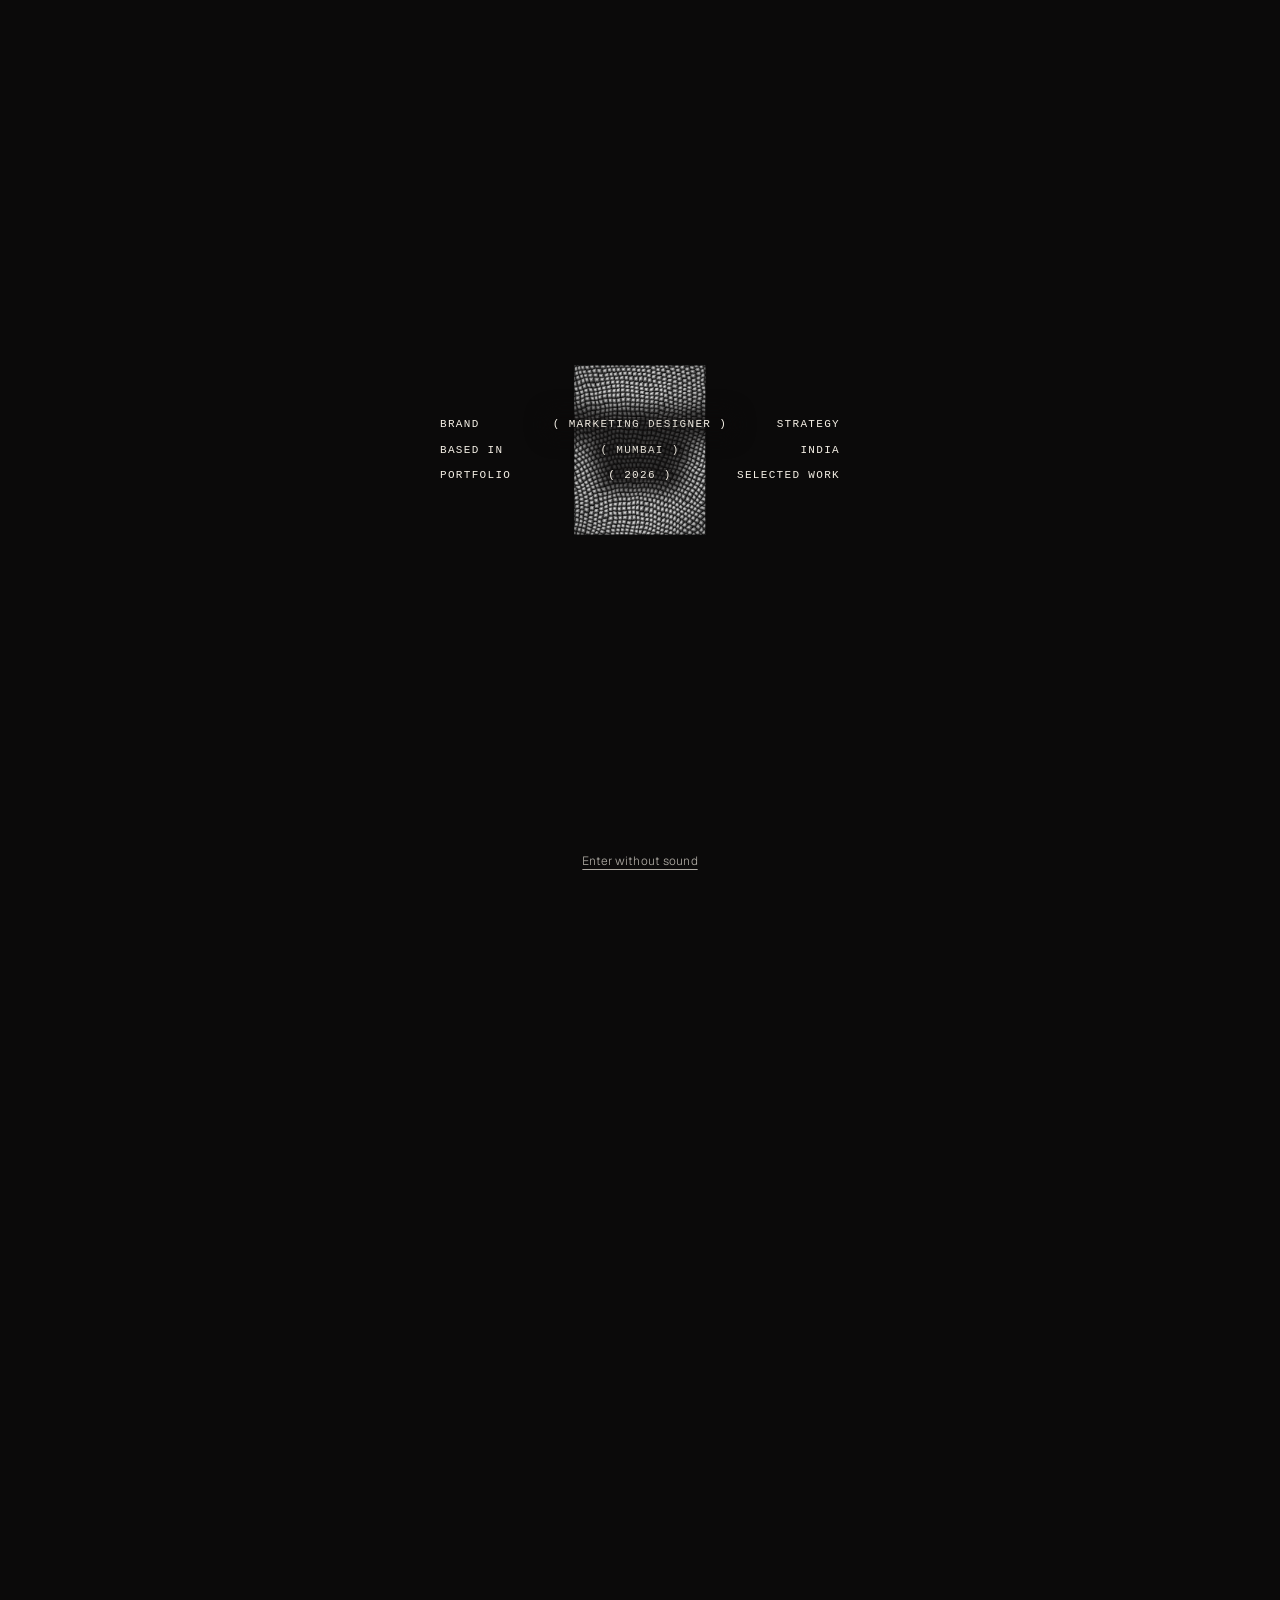
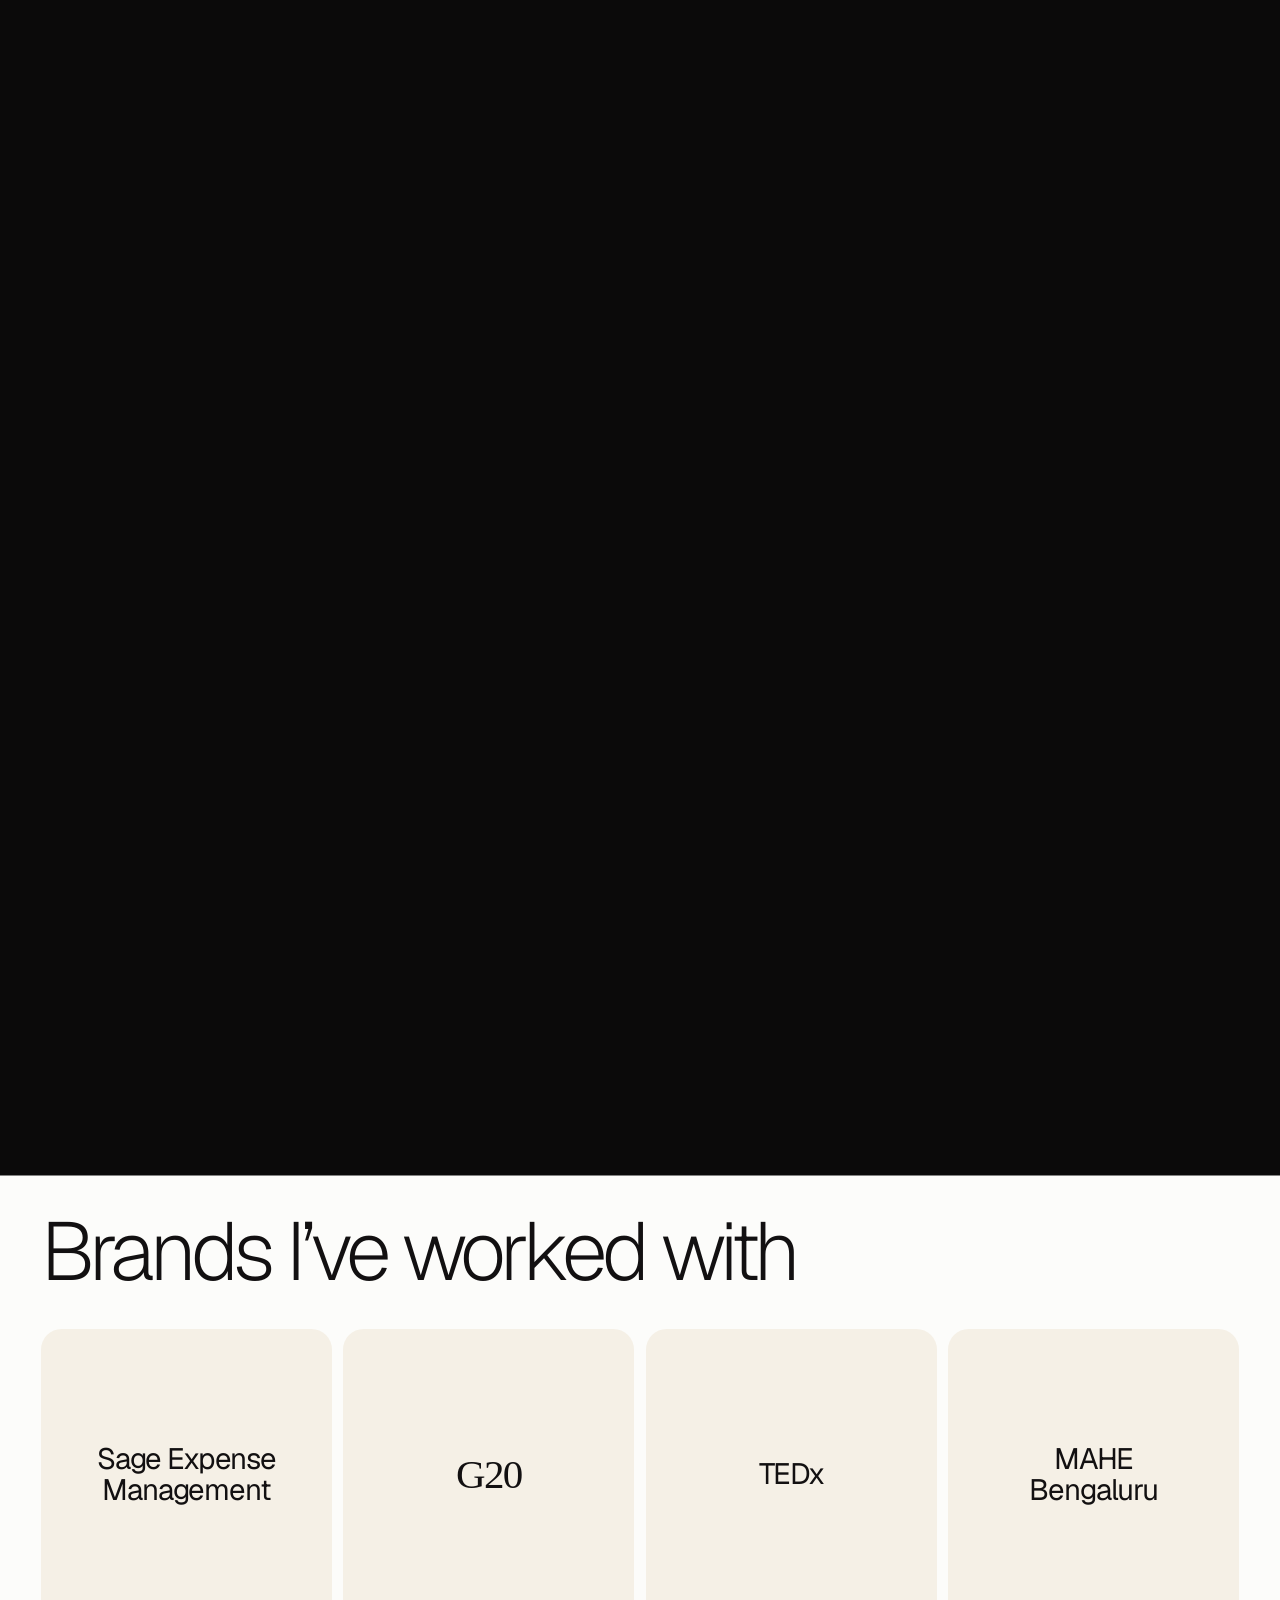
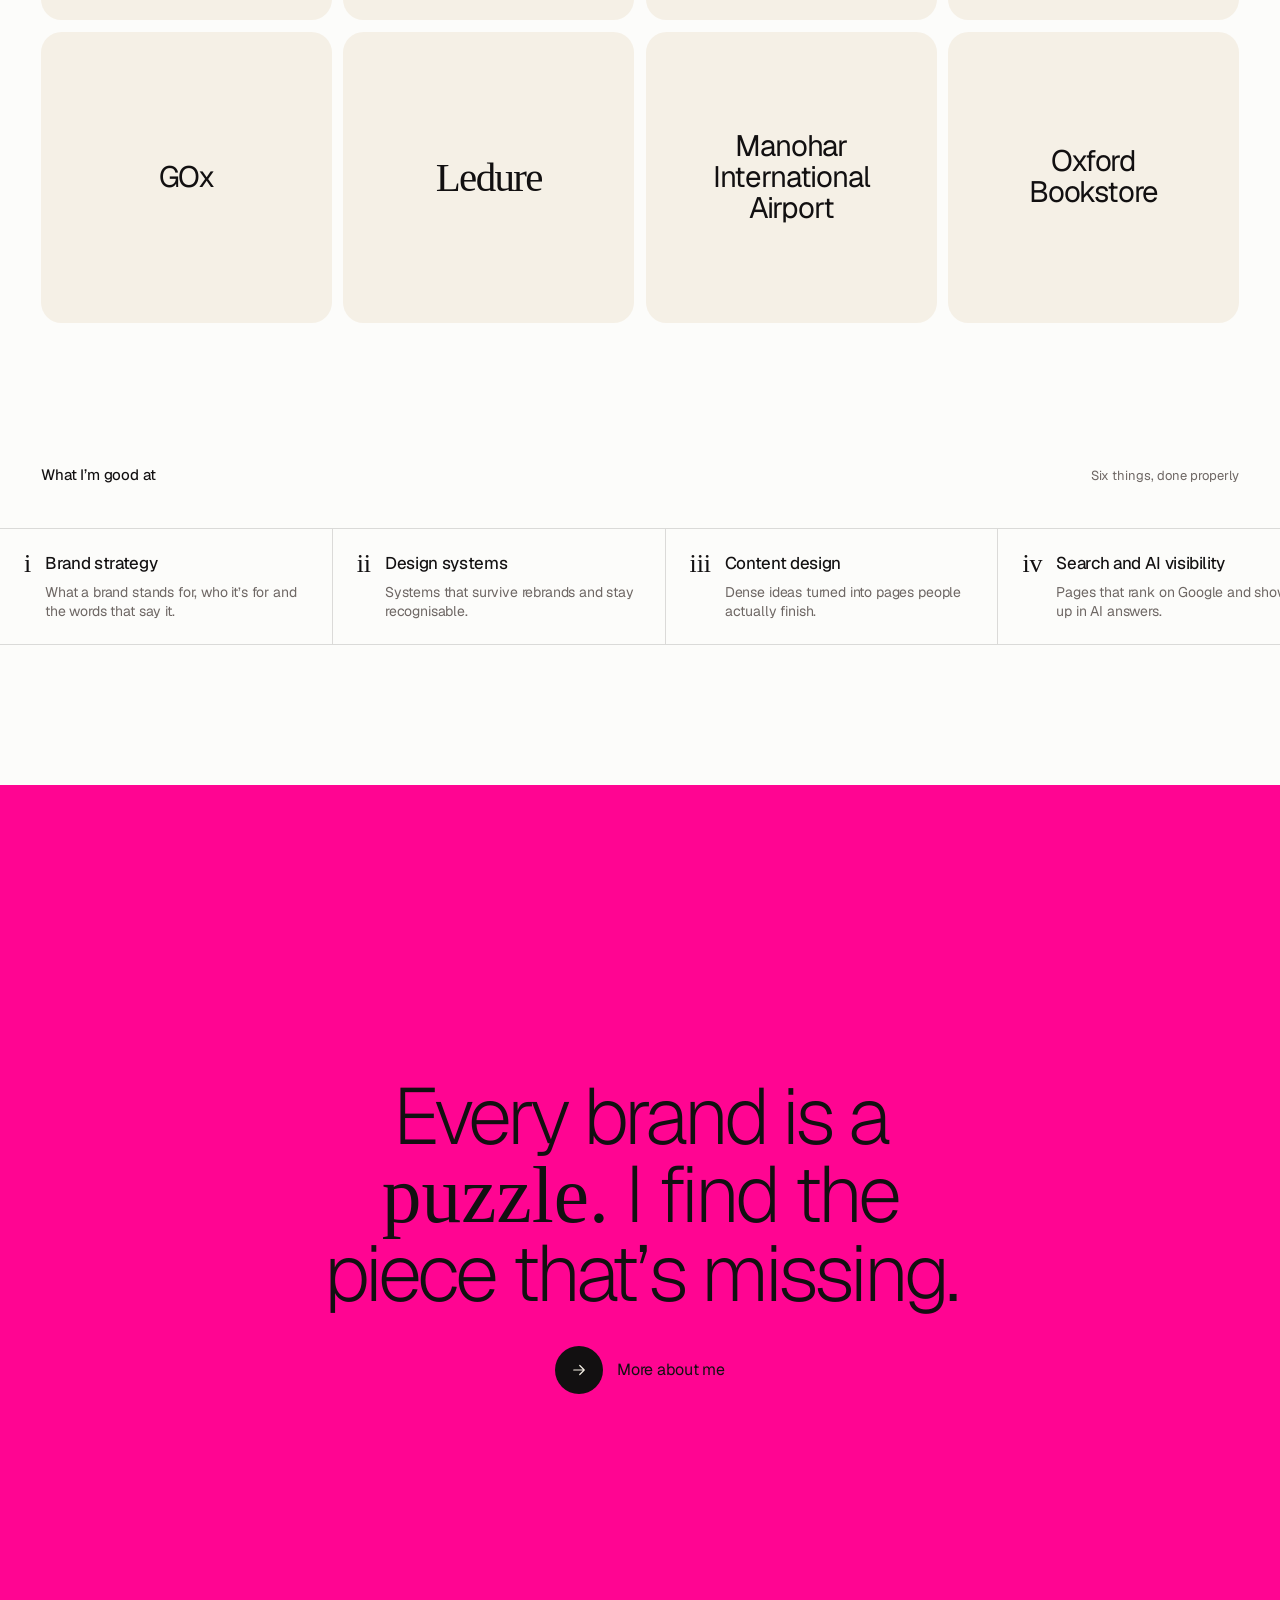
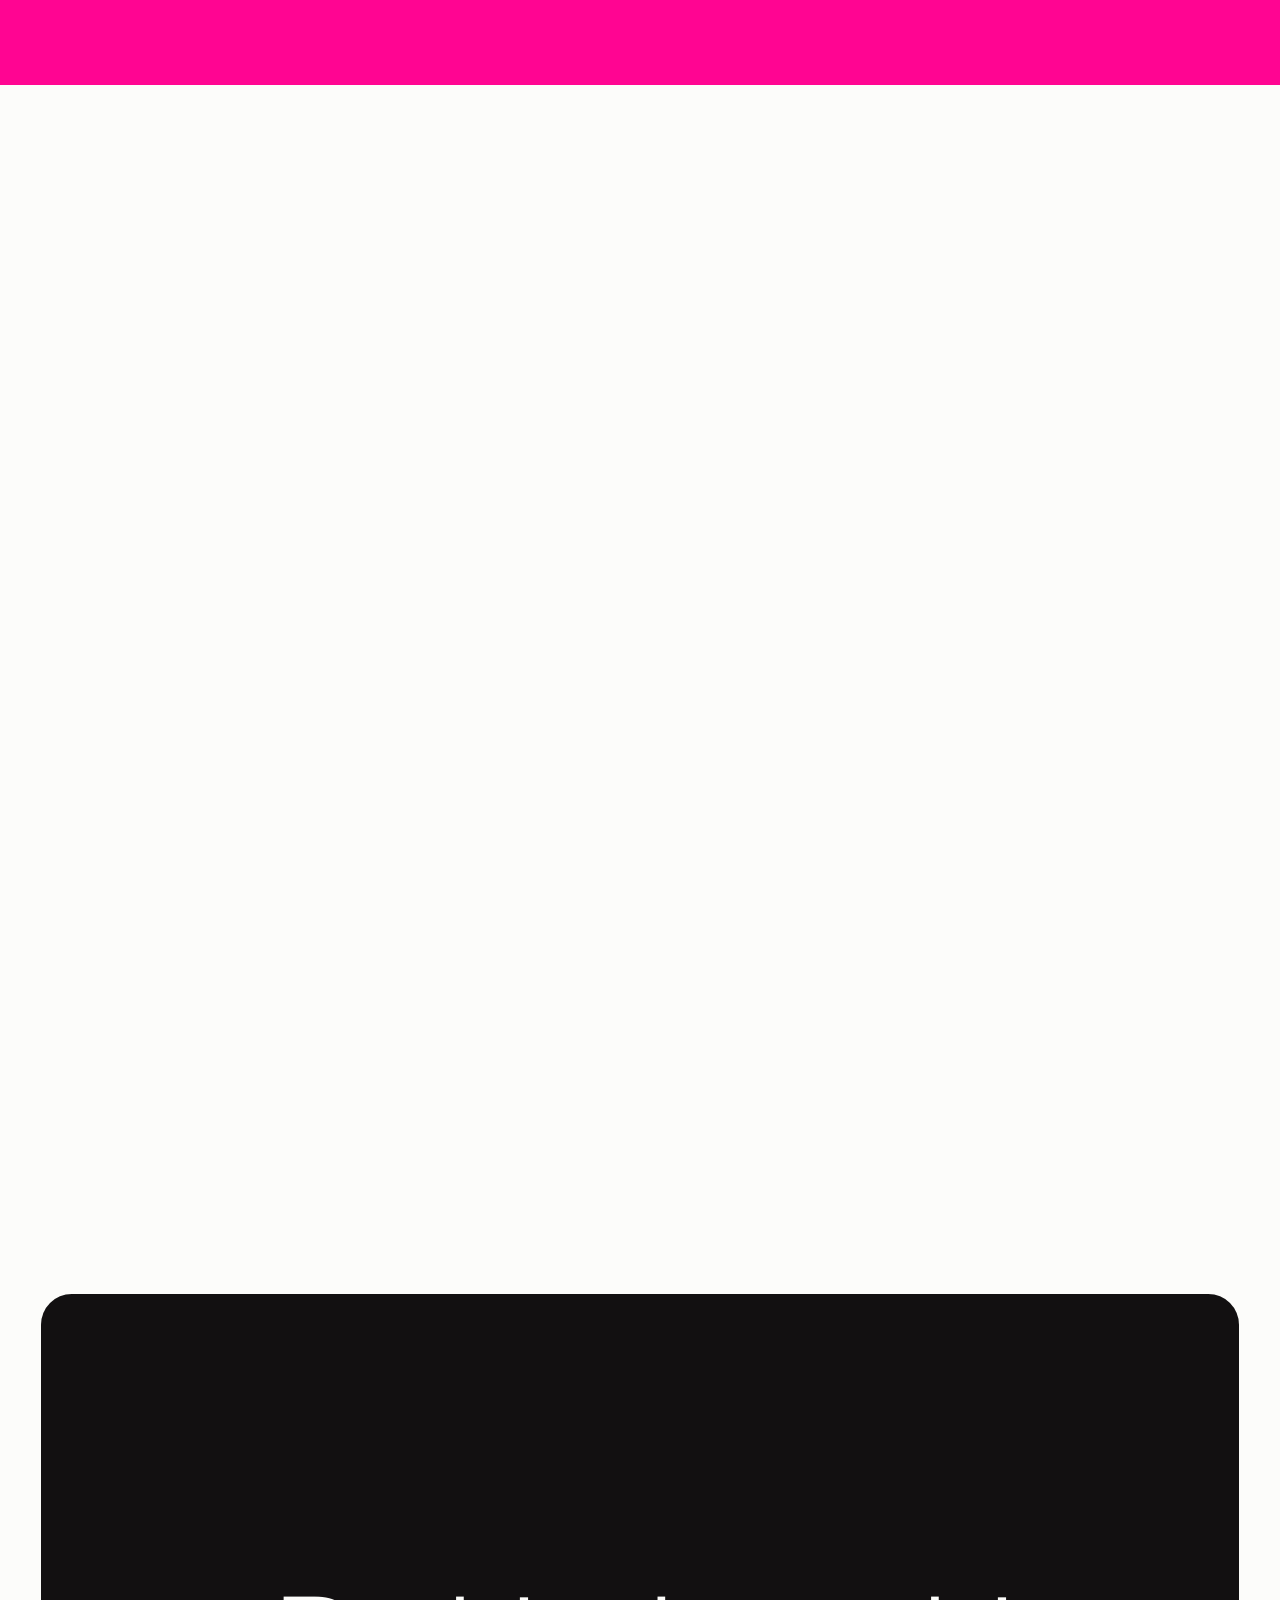
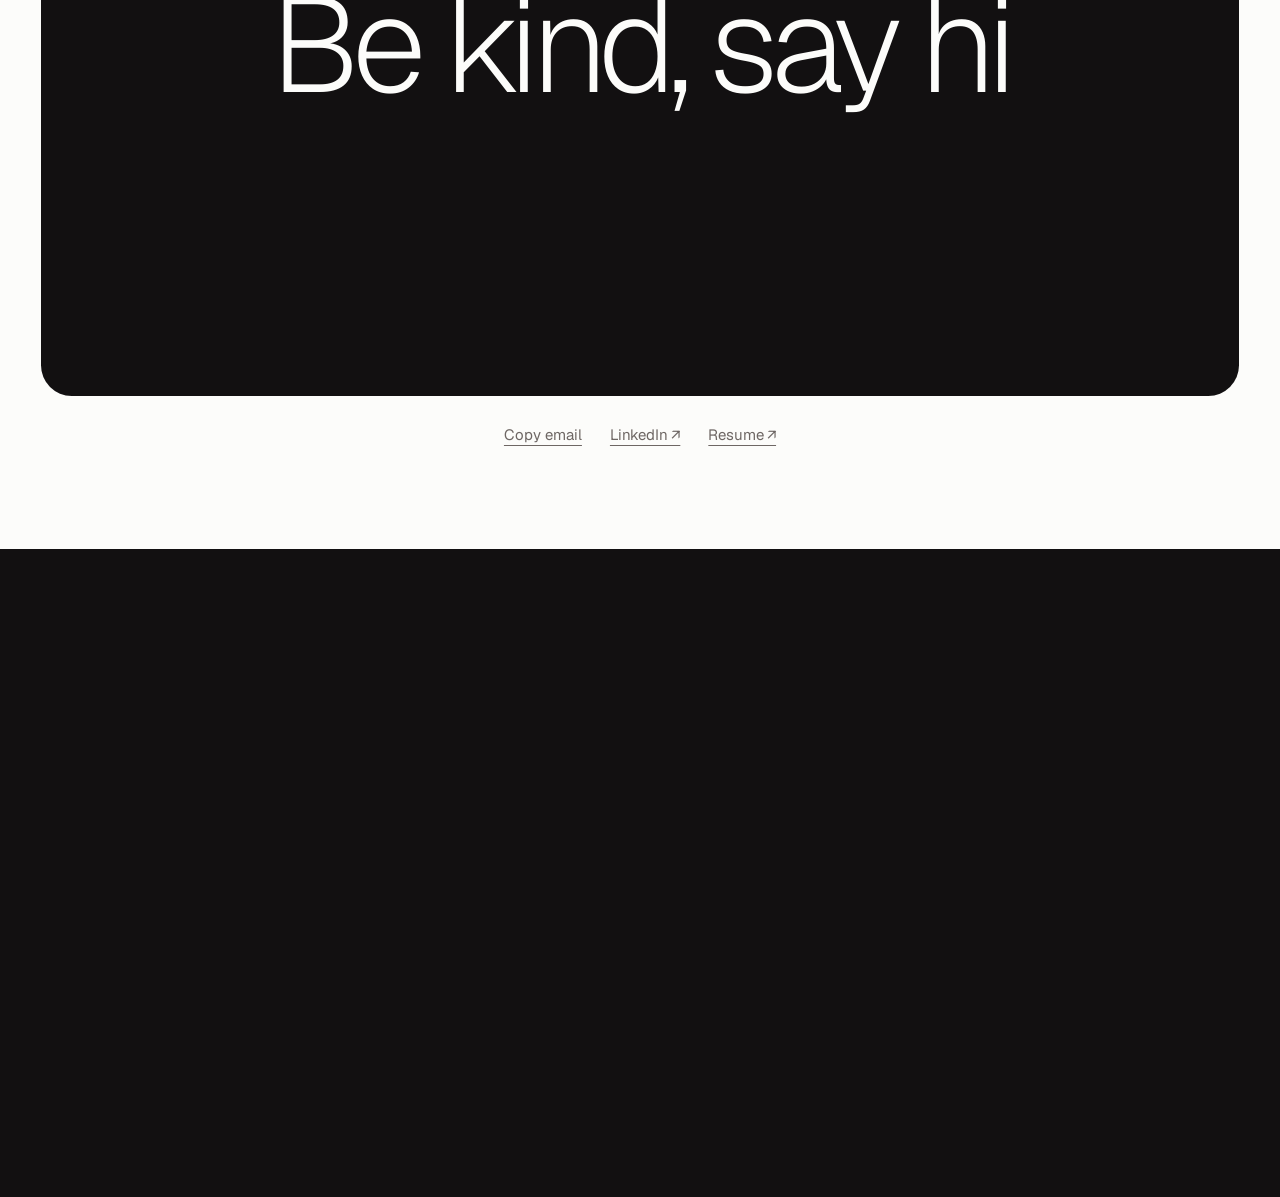
==== index.html @ ed4c9f5b "Hero rebuilt as a flowing colour field with zoom blur (after Ragged Edge); white page with cream sur" ====
<!DOCTYPE html>
<html lang="en">
<head>
<meta charset="utf-8">
<meta name="viewport" content="width=device-width, initial-scale=1, viewport-fit=cover">
<title>Sejal Jain — Marketing Designer &amp; Brand Strategist</title>
<meta name="description" content="Sejal Jain is a Mumbai-based marketing designer and brand strategist who makes brands easier to understand, easier to find and harder to forget.">
<meta name="theme-color" content="#121011">
<meta property="og:title" content="Sejal Jain — Marketing Designer & Brand Strategist">
<meta property="og:description" content="Brand strategy, design systems and content that does its job.">
<link rel="preload" href="assets/fonts/Geist.woff" as="font" type="font/woff" crossorigin>
<link rel="preload" href="assets/fonts/UnifrakturMaguntia.ttf" as="font" type="font/ttf" crossorigin>
<link rel="preload" href="assets/img/macro/m00.jpg" as="image">

<link rel="stylesheet" href="assets/css/main.css">
<script>try{if(sessionStorage.getItem("sj.pt"))document.documentElement.classList.add("pt-in")}catch(e){}</script>
</head>
<body data-page="home" class="rays-on">

<!-- Loader: first visit in a session only -->
<div class="loader" role="dialog" aria-modal="true" aria-label="Loading">
  <div class="loader-frame">
    <span class="loader-br l" aria-hidden="true">(</span>
    <div class="loader-hole" aria-hidden="true"><i style="background-image:url(assets/img/macro/m00.jpg)"></i><i style="background-image:url(assets/img/macro/m06.jpg)"></i><i style="background-image:url(assets/img/macro/m01.jpg)"></i><i style="background-image:url(assets/img/macro/m02.jpg)"></i><i style="background-image:url(assets/img/macro/m03.jpg)"></i><i style="background-image:url(assets/img/macro/m07.jpg)"></i><i style="background-image:url(assets/img/macro/m05.jpg)"></i><i style="background-image:url(assets/img/macro/m04.jpg)"></i></div>
    <span class="loader-br r" aria-hidden="true">)</span>
  </div>
  <div class="void" aria-hidden="true">
    <span class="void-row"><span>Brand</span><span class="g">( Marketing&nbsp;Designer )</span><span>Strategy</span></span>
    <span class="void-row"><span>Based&nbsp;in</span><span class="g">( Mumbai )</span><span>India</span></span>
    <span class="void-row"><span>Portfolio</span><span class="g">( 2026 )</span><span>Selected&nbsp;work</span></span>
  </div>
  <button class="loader-go" type="button" aria-label="Enter with sound on"></button>
  <span class="loader-hint" aria-hidden="true">Click to enable sound</span>
  <p class="loader-tap">Tap to enable sound</p>
  <p class="loader-status" aria-live="polite">( LOADING )</p>
  <button class="loader-skip" type="button">Enter without sound</button>
</div>

<div class="page">

  <!-- Background rays: fixed behind the hero and intro, gone once the intro reaches the middle -->
  <canvas id="rays" class="rays" aria-hidden="true"></canvas>

  <!-- Hero: the name across the screen; it scrolls up with the page and leaves -->
  <header class="hero">
    <h1 class="wordmark" aria-label="Sejal Jain"><span>Sejal Jain</span></h1>
    <span class="scrl" aria-hidden="true">(&nbsp;<span class="g">s cr l</span>&nbsp;)</span>
  </header>

  <!-- Intro: rises over the rays in white, turns black as the rays clear -->
  <section class="intro wrap" aria-label="Introduction">
    <h2 class="intro-head">I design brands that people understand, find and remember.</h2>
  </section>

  <!-- Selected work: a timed carousel (after Double Play). A line over each title fills as its project plays. -->
  <section id="work" class="work wrap" aria-label="Selected work" data-work>
    <h2 class="sec-title">Selected work</h2>
    <div class="work-tabs" role="tablist" aria-label="Projects">
      <button class="work-tab is-on" type="button" role="tab" aria-selected="true"><i aria-hidden="true"><b></b></i><span>Rebuilt, not repainted</span></button>
      <button class="work-tab" type="button" role="tab" aria-selected="false"><i aria-hidden="true"><b></b></i><span>Winning back Google</span></button>
      <button class="work-tab" type="button" role="tab" aria-selected="false"><i aria-hidden="true"><b></b></i><span>An invasive weed, worth bidding on</span></button>
    </div>
    <div class="work-slides">
      <article class="work-slide is-on">
        <div class="work-copy">
          <h3>Rebuilt, not repainted</h3>
          <p class="work-field">B2B SaaS · Expense management</p>
          <p class="work-desc">A blog that looked fine and read badly. I rebuilt how it looked, read and was built, three times in three years, and measured every change.</p>
          <a class="cta" href="case-blog.html">Read case study</a>
          <dl class="work-stats">
            <div><dt>3</dt><dd>blog design systems</dd></div>
            <div><dt>2</dt><dd>category leaders adopted the format</dd></div>
            <div><dt>16</dt><dd>features in one measurement system</dd></div>
          </dl>
        </div>
        <a class="work-visual" href="case-blog.html" data-cursor="work" tabindex="-1" aria-hidden="true"><div class="art art-blog"></div></a>
      </article>
      <article class="work-slide">
        <div class="work-copy">
          <h3>Winning back Google</h3>
          <p class="work-field">D2C home linen · Search and brand voice</p>
          <p class="work-desc">Sales from search had collapsed. I found out why, rebuilt the brand’s voice and naming, and got its products back near the top of Google in six months.</p>
          <a class="cta" href="case-linen.html">Read case study</a>
          <dl class="work-stats">
            <div><dt>+80%</dt><dd>clicks from product searches</dd></div>
            <div><dt>Top 3</dt><dd>on Google for core products</dd></div>
            <div><dt>2.6×</dt><dd>clicks to collection pages</dd></div>
          </dl>
        </div>
        <a class="work-visual" href="case-linen.html" data-cursor="work" tabindex="-1" aria-hidden="true"><div class="art art-linen"></div></a>
      </article>
      <article class="work-slide">
        <div class="work-copy">
          <h3>An invasive weed, worth bidding on</h3>
          <p class="work-field">Passion project · Cause campaign</p>
          <p class="work-desc">Lantana is choking forests in the Western Ghats. The Soliga turn it into furniture. I’m building the brand that sells each piece, one of a kind, at an invite-only auction.</p>
          <span class="cta is-soon">Case study coming soon</span>
          <dl class="work-stats">
            <div><dt>2023</dt><dd>started, still growing</dd></div>
            <div><dt>3</dt><dd>partners: makers, research, a brand</dd></div>
            <div><dt>1 of 1</dt><dd>every piece, numbered</dd></div>
          </dl>
        </div>
        <div class="work-visual" data-cursor="work" data-cursor-text="Coming soon" aria-hidden="true"><div class="art art-lantana"></div></div>
      </article>
    </div>
  </section>

  <!-- Results: cards in a sideways strip (after Collins) -->
  <section class="results" aria-label="Results">
    <div class="wrap results-head">
      <h2 class="sec-title">What the work moved</h2>
      <div class="results-nav"><button class="pill round" type="button" data-res-prev aria-label="Previous">←</button><button class="pill round" type="button" data-res-next aria-label="Next">→</button></div>
    </div>
    <div class="results-track" data-results tabindex="0" aria-label="Results, scroll sideways">
      <article class="res-card"><b class="lens">+80%</b><h3>Clicks from product searches</h3><p>For a D2C home linen brand, in six months, after a new voice, naming system and product descriptions.</p></article>
      <article class="res-card"><b class="lens">Top 3</b><h3>On Google for core products</h3><p>The same brand’s main products back near the top of search, where they had been before sales dropped.</p></article>
      <article class="res-card"><b class="lens">2.6×</b><h3>Clicks to collection pages</h3><p>Collections rebuilt around how people actually search, so Google had a reason to send them there.</p></article>
      <article class="res-card"><b class="lens">2</b><h3>Category leaders followed</h3><p>Two leaders in B2B expense software adopted a blog format I started.</p></article>
      <article class="res-card"><b class="lens">3</b><h3>Blog design systems</h3><p>Three systems in three years, each built on what the last one measured.</p></article>
      <article class="res-card"><b class="lens">16</b><h3>Features, one measurement system</h3><p>Every reading feature on the blog tracked the same way, so design decisions rest on evidence.</p></article>
    </div>
  </section>

  <!-- Process: four steps as tabs (after Morer) -->
  <section class="process wrap" aria-label="Process" data-process>
    <h2 class="sec-title">How I work</h2>
    <div class="proc-tabs" role="tablist">
      <button class="proc-tab is-on" type="button" role="tab" aria-selected="true">1. Listen</button>
      <button class="proc-tab" type="button" role="tab" aria-selected="false">2. Define</button>
      <button class="proc-tab" type="button" role="tab" aria-selected="false">3. Design</button>
      <button class="proc-tab" type="button" role="tab" aria-selected="false">4. Prove</button>
    </div>
    <div class="proc-panels">
      <div class="proc-panel is-on" role="tabpanel"><h3>Start with the business, not the brief.</h3><p>Before I open a design file, I talk to the people who sell, support and use the product, and read what the data already says.</p></div>
      <div class="proc-panel" role="tabpanel"><h3>One sentence before a hundred screens.</h3><p>I write down what the brand stands for and who it’s for, so every later decision has something to answer to.</p></div>
      <div class="proc-panel" role="tabpanel"><h3>Systems, not one-offs.</h3><p>Pages, campaigns and components built to be reused, so the brand stays recognisable as it grows and the team moves faster.</p></div>
      <div class="proc-panel" role="tabpanel"><h3>Measure what moved.</h3><p>I set up the numbers before launch, so we know what worked, what didn’t and what to change next.</p></div>
    </div>
    <a class="cta" href="about.html">More about me</a>
  </section>

  <!-- Brands: rounded tiles (after Huge) -->
  <section class="brands-sec wrap" aria-label="Brands">
    <h2 class="sec-title">Brands I’ve worked with</h2>
    <div class="brand-tiles">
      <div class="tile"><b>Sage Expense Management</b><span>In-house · 2023 to now</span></div>
      <div class="tile"><b class="gothic">G20</b><span>Reports and collateral · 2023</span></div>
      <div class="tile"><b>TEDx</b><span>Event identity · 2024</span></div>
      <div class="tile"><b>MAHE Bengaluru</b><span>Identity system · 2024</span></div>
      <div class="tile"><b>GOx</b><span>Brand work · 2024</span></div>
      <div class="tile"><b class="gothic">Ledure</b><span>Lighting packaging · 2023</span></div>
      <div class="tile"><b>Manohar International Airport</b><span>Brand extensions</span></div>
      <div class="tile"><b>Oxford Bookstore</b><span>Centenary campaign</span></div>
    </div>
  </section>

  <!-- Skills: one slow strip (to be redesigned) -->
  <section aria-label="Skills" style="padding-bottom:clamp(88px,11vw,168px)">
    <div class="wrap sec-head" style="border-bottom:0"><h2>What I’m good at</h2><span class="label">Six things, done properly</span></div>
    <div class="skills-strip">
      <div class="skills-track">
        <article class="skill"><span class="n">i</span><b>Brand strategy</b><p>What a brand stands for, who it’s for and the words that say it.</p></article>
        <article class="skill"><span class="n">ii</span><b>Design systems</b><p>Systems that survive rebrands and stay recognisable.</p></article>
        <article class="skill"><span class="n">iii</span><b>Content design</b><p>Dense ideas turned into pages people actually finish.</p></article>
        <article class="skill"><span class="n">iv</span><b>Search and AI visibility</b><p>Pages that rank on Google and show up in AI answers.</p></article>
        <article class="skill"><span class="n">v</span><b>Campaigns and launches</b><p>Reports, events and material that sales teams use.</p></article>
        <article class="skill"><span class="n">vi</span><b>Measurement</b><p>Clean data, so creative decisions rest on evidence.</p></article>
      </div>
    </div>
  </section>

  <!-- The puzzle: one random piece is missing (the cursor is that piece); scrolling breaks the rest apart -->
  <section class="puzzle" aria-label="About">
    <div class="puzzle-stage" data-cursor="puzzle">
      <div class="puzzle-line">
        <p>Every brand is a <span class="gothic">puzzle.</span> I find the piece that’s missing.</p>
        <a class="cta" href="about.html">More about me</a>
      </div>
      <div class="pieces" aria-hidden="true"></div>
    </div>
  </section>

  <!-- Contact: one huge button -->
  <section class="contact" id="contact" aria-label="Contact">
    <a class="say-hi" href="mailto:jsejaldesigns@gmail.com"><span>Be kind, say hi</span></a>
    <div class="contact-links wrap">
      <button class="link-u" type="button" data-copy-email>Copy email</button>
      <a class="link-u" href="https://www.linkedin.com/in/jain-sejal" target="_blank" rel="noopener">LinkedIn ↗</a>
      <a class="link-u" href="resume.pdf" target="_blank" rel="noopener">Resume ↗</a>
    </div>
  </section>
</div>

<script src="assets/js/rays.js" defer></script>
<script src="assets/vendor/lenis.min.js" defer></script>
<script src="assets/vendor/gsap.min.js" defer></script>
<script src="assets/vendor/ScrollTrigger.min.js" defer></script>
<script src="assets/vendor/ScrollToPlugin.min.js" defer></script>
<script src="assets/js/site.js" defer></script>
<script src="assets/js/home.js" defer></script>
</body>
</html>
---- assets/css/main.css ----
/* ==========================================================================
   Sejal Jain — portfolio v3
   Palette: cream, one darker cream, ink, one raised ink, pink (accent only).
   Type: Geist for everything; UnifrakturMaguntia (gothic) for the name and
   a few accent words. Shape: small pills, thin dividers, sharp section edges.
   ========================================================================== */

@font-face { font-family: "Geist"; src: url("../fonts/Geist.woff") format("woff"); font-weight: 100 900; font-display: swap; }
@font-face { font-family: "Unifraktur"; src: url("../fonts/UnifrakturMaguntia.ttf") format("truetype"); font-weight: 400; font-display: swap; }

:root {
  --paper: #FCFCFA;      /* page: fresh white */
  --cream: #F5F0E6;      /* surfaces on the page: cards, tiles */
  --cream-2: #ECE5D8;    /* hover, cards, fills: the only darker cream */
  --ink: #121011;        /* text, dark sections */
  --ink-2: #26211F;      /* hover on dark */
  --ink-soft: #6E6764;   /* secondary text */
  --pink: #FF0592;       /* accent: used sparingly */
  --yellow: #FFC21A;     /* sunflower yellow: very rare accents only */
  --green: #2E7D4F;      /* leaf green: rare, supporting */
  --line: rgba(18, 16, 17, .14);
  --line-dark: rgba(245, 240, 230, .16);

  --sans: "Geist", ui-sans-serif, system-ui, -apple-system, "Segoe UI", sans-serif;
  --gothic: "Unifraktur", "Old English Text MT", Georgia, serif;

  --gutter: max(20px, min(3.2vw, 48px));
  --r-card: 14px;
  --r-pill: 999px;
  --ease: cubic-bezier(.2, .8, .2, 1);
  --ease-out: cubic-bezier(.16, 1, .3, 1);
  --slow: 1.1s;
  color-scheme: light;
}

* { box-sizing: border-box; }
html { -webkit-text-size-adjust: 100%; background: var(--ink); }
body {
  margin: 0; background: var(--paper); color: var(--ink);
  font: 400 16px/1.5 var(--sans); letter-spacing: -0.01em;
  -webkit-font-smoothing: antialiased; text-rendering: optimizeLegibility;
}
::selection { background: var(--pink); color: var(--ink); }
img, svg, video, canvas { display: block; max-width: 100%; }
a { color: inherit; text-decoration: none; }
button { font: inherit; color: inherit; background: none; border: 0; padding: 0; cursor: pointer; }
:focus-visible { outline: 2px solid var(--ink); outline-offset: 3px; border-radius: 6px; }
.sr-only { position: absolute; width: 1px; height: 1px; overflow: hidden; clip: rect(0 0 0 0); white-space: nowrap; }

.page { position: relative; z-index: 2; background: var(--paper); }
.page.has-footer-reveal { margin-bottom: var(--footer-h, 80svh); }
.wrap { padding-left: var(--gutter); padding-right: var(--gutter); }

/* ---------------------------------------------------------------- Type */
.gothic { font-family: var(--gothic); font-weight: 400; letter-spacing: 0; }
.label { font-size: 13px; color: var(--ink-soft); letter-spacing: 0; margin: 0; }
.display { font-weight: 300; letter-spacing: -0.04em; line-height: 1; margin: 0; }
.h1 { font-size: clamp(44px, 6vw, 96px); }
.h2 { font-size: clamp(34px, 4.2vw, 64px); }
.h3 { font-size: clamp(24px, 2.4vw, 36px); font-weight: 350; letter-spacing: -0.03em; line-height: 1.1; margin: 0; }
.lead { font-size: clamp(18px, 1.5vw, 22px); line-height: 1.45; font-weight: 350; letter-spacing: -0.02em; margin: 0; }
.muted { color: var(--ink-soft); }
.dots > * + *::before { content: "·"; margin: 0 8px; color: var(--ink-soft); }

/* ---------------------------------------------------------------- Pills and buttons */
.pill {
  display: inline-flex; align-items: center; gap: 8px; height: 40px; padding: 0 16px;
  border-radius: var(--r-pill); font-size: 14px; font-weight: 450; white-space: nowrap;
  background: rgba(245, 240, 230, .38); color: var(--ink);
  -webkit-backdrop-filter: blur(18px) saturate(140%); backdrop-filter: blur(18px) saturate(140%);
  box-shadow: inset 0 0 0 1px rgba(18, 16, 17, .06);
  transition: background-color .35s var(--ease), color .35s var(--ease);
}
.pill:hover { background: rgba(236, 229, 216, .75); }
.nav.on-dark .pill { background: rgba(245, 240, 230, .1); color: var(--cream); box-shadow: inset 0 0 0 1px rgba(245, 240, 230, .14); }
.nav.on-dark .pill:hover { background: rgba(245, 240, 230, .2); }
.nav.on-dark .pill[aria-current="page"] { background: rgba(245, 240, 230, .88); color: var(--ink); }
.nav .pill { transition: background-color .45s var(--ease), color .45s var(--ease), box-shadow .45s var(--ease); }
.pill[aria-current="page"], .pill.is-active { background: var(--ink); color: var(--cream); box-shadow: inset 0 0 0 1px rgba(245, 240, 230, .22); }
.pill.round { width: 40px; padding: 0; justify-content: center; }
/* CTAs (after Morer): a pink circle with an arrow leads the words; on hover it
   slides to the end and the words move to the start. */
.cta, .btn { position: relative; display: inline-flex; align-items: center; height: 48px; padding: 0 0 0 62px; font-size: 16px; font-weight: 400; letter-spacing: -0.015em; white-space: nowrap; color: inherit; background: none; transition: padding .6s var(--ease-out), color .3s; }
.cta::before, .btn::before { content: ""; position: absolute; left: 0; top: 50%; width: 48px; height: 48px; margin-top: -24px; border-radius: 50%; background: var(--pink) url("data:image/svg+xml,%3Csvg xmlns='http://www.w3.org/2000/svg' viewBox='0 0 24 24' fill='none' stroke='%23121011' stroke-width='1.6' stroke-linecap='round' stroke-linejoin='round'%3E%3Cpath d='M5 12h13M13 6l6 6-6 6'/%3E%3C/svg%3E") center / 18px no-repeat; transition: left .6s var(--ease-out); }
.cta:hover, .btn:hover { padding: 0 62px 0 0; }
.cta:hover::before, .btn:hover::before { left: calc(100% - 48px); }
.cta.is-soon { padding: 0; color: var(--ink-soft); }
.cta.is-soon::before { display: none; }
.puzzle .cta::before, .on-pink .cta::before { background-color: var(--ink); background-image: url("data:image/svg+xml,%3Csvg xmlns='http://www.w3.org/2000/svg' viewBox='0 0 24 24' fill='none' stroke='%23F5F0E6' stroke-width='1.6' stroke-linecap='round' stroke-linejoin='round'%3E%3Cpath d='M5 12h13M13 6l6 6-6 6'/%3E%3C/svg%3E"); }
.btn .arrow { display: none; }
.arrow { display: inline-block; transition: transform .5s var(--ease-out); }
a:hover .arrow, button:hover .arrow { transform: translateX(4px); }

/* ---------------------------------------------------------------- Navigation: separate pills, left and right */
.nav {
  position: fixed; left: 0; right: 0; z-index: 60; pointer-events: none;
  display: flex; justify-content: space-between; align-items: center; gap: 12px;
  padding: 0 var(--gutter); top: 16px;
  will-change: transform;
}
.nav > div { display: flex; gap: 6px; pointer-events: auto; flex-wrap: wrap; }
.nav .sound-bars { display: flex; gap: 2px; align-items: center; height: 14px; }
.nav .sound-bars i { width: 2px; height: 5px; border-radius: 2px; background: currentColor; }
.nav .sound-bars i:nth-child(2) { height: 10px; } .nav .sound-bars i:nth-child(3) { height: 7px; }
.nav .is-on .sound-bars i { animation: bar .9s var(--ease) infinite alternate; }
.nav .is-on .sound-bars i:nth-child(2) { animation-delay: -.3s; } .nav .is-on .sound-bars i:nth-child(3) { animation-delay: -.6s; }
@keyframes bar { from { height: 3px; } to { height: 14px; } }
.nav .menu-btn { display: none; }
@media (max-width: 640px) {
  .nav .nav-link { display: none; }
  .nav .menu-btn { display: inline-flex; }
}

/* Mobile menu */
.menu { position: fixed; inset: 0; z-index: 80; background: var(--ink); color: var(--cream); display: grid; grid-template-rows: auto 1fr auto; padding: 16px var(--gutter) 28px; clip-path: inset(0 0 100% 0); visibility: hidden; transition: clip-path .9s var(--ease-out), visibility 0s .9s; }
.menu.is-open { clip-path: inset(0); visibility: visible; transition: clip-path .9s var(--ease-out), visibility 0s; }
.menu ul { list-style: none; margin: 0; padding: 0; align-self: center; }
.menu li a { display: block; font-size: clamp(40px, 11vw, 72px); font-weight: 300; letter-spacing: -0.04em; line-height: 1.1; }
.menu-top { display: flex; justify-content: space-between; }
.menu .pill { background: rgba(245, 240, 230, .1); color: var(--cream); }
.menu-foot { display: flex; gap: 18px; flex-wrap: wrap; font-size: 14px; color: rgba(245, 240, 230, .65); }

/* ---------------------------------------------------------------- Cursor
   Default: a hollow ring that turns light over dark things (blend).
   Pink fill over key numbers; a pill with a puzzle piece over work;
   a pink puzzle piece in the puzzle section. */
.has-cursor, .has-cursor * { cursor: none !important; }
.cursor { position: fixed; left: 0; top: 0; z-index: 1000; pointer-events: none; }
.cursor .ring { position: absolute; width: 7px; height: 7px; margin: -3.5px 0 0 -3.5px; border-radius: 50%; box-shadow: inset 0 0 0 .5px #fff; mix-blend-mode: difference; transition: transform .45s var(--ease-out), opacity .25s; }
.cursor.is-link .ring { transform: scale(3); }
.cursor.is-lens .ring { transform: scale(9.5); mix-blend-mode: normal; box-shadow: inset 0 0 0 .06px var(--ink); }
.cursor.is-down .ring { transform: scale(.8); }
.cursor .work { position: absolute; left: 0; top: 0; transform: translate(-50%, -50%) scale(.3); opacity: 0; height: 48px; padding: 0 20px 0 14px; border-radius: var(--r-pill); display: inline-flex; align-items: center; gap: 10px; white-space: nowrap; background: var(--cream); color: var(--ink); font-size: 14px; font-weight: 450; transition: transform .5s var(--ease-out), opacity .25s; }
.cursor .work svg { width: 20px; height: 20px; flex: none; max-width: none; color: var(--pink); }
.cursor .piece { position: absolute; width: 30px; height: 30px; margin: -15px 0 0 -15px; color: var(--pink); opacity: 0; transform: scale(.4); transition: transform .5s var(--ease-out), opacity .25s; filter: drop-shadow(0 10px 18px rgba(18, 16, 17, .28)); }
.cursor .piece svg { width: 100%; height: 100%; max-width: none; overflow: visible; }
.cursor.is-work .work { opacity: 1; transform: translate(-50%, -50%) scale(1); }
.cursor.is-work .ring, .cursor.is-puzzle .ring { opacity: 0; }
.cursor.is-puzzle .piece { opacity: 1; }
@media (hover: none) { .cursor { display: none; } }

/* Pink lens over key numbers: a pink copy of the text, revealed in a circle at the cursor */
.lens { position: relative; display: inline-block; }
.lens .lens-copy { position: absolute; inset: 0; display: block; margin: 0; max-width: none; font-size: inherit; color: var(--pink); clip-path: circle(0 at -100px -100px); pointer-events: none; }

/* ---------------------------------------------------------------- Loader (home, once a visit)
   Black screen, a small frame between brackets that widens as things load,
   images flicking through it, then the frame opens onto the hero. */
.loader { position: fixed; inset: 0; z-index: 900; color: var(--cream); cursor: none; }
.loader-frame { position: absolute; left: 50%; top: 50%; width: var(--fw, 2px); height: var(--fh, 19svh); transform: translate(-50%, -50%); transition: width .8s var(--ease-out); }
.loader-hole { position: absolute; inset: 0; overflow: hidden; box-shadow: 0 0 0 300vmax #0b0a0a; }
.loader-frame::after { content: ""; position: absolute; inset: -1px; border: 2px solid #0b0a0a; pointer-events: none; }
.loader-hole i { position: absolute; inset: 0; opacity: 0; background: center / cover no-repeat; }
.loader-hole i.on { opacity: 1; }
.loader-br { position: absolute; z-index: 2; top: 50%; transform: translateY(-50%); font: 400 13px/1 ui-monospace, "SF Mono", Menlo, monospace; color: rgba(245, 240, 230, .5); transition: opacity .6s; }
.loader-br.l { right: calc(100% + 14px); } .loader-br.r { left: calc(100% + 14px); }
.loader-status { position: absolute; left: 0; right: 0; bottom: 26px; text-align: center; font: 400 12px/1 ui-monospace, "SF Mono", Menlo, monospace; letter-spacing: .22em; color: rgba(245, 240, 230, .6); }
.loader-skip { position: absolute; left: 50%; bottom: 22px; transform: translateX(-50%); font-size: 12px; font-weight: 300; letter-spacing: .01em; color: rgba(245, 240, 230, .7); text-decoration: underline; text-underline-offset: 4px; text-decoration-thickness: 1px; opacity: 0; pointer-events: none; transition: opacity .8s var(--ease), color .3s; cursor: pointer; padding: 8px; }
.loader-skip:hover { color: var(--cream); }
.loader-tap { display: none; position: absolute; left: 0; right: 0; top: calc(50% + 9.5svh + 70px); text-align: center; font-size: 13px; font-weight: 350; line-height: 1; letter-spacing: -0.01em; color: rgba(245, 240, 230, .8); }
.loader-hint { position: fixed; left: 0; top: 0; z-index: 2; pointer-events: none; font-size: 13px; font-weight: 350; line-height: 1; letter-spacing: -0.01em; color: var(--cream); white-space: nowrap; opacity: 0; transition: opacity .5s; }
.void { position: absolute; left: 50%; top: 50%; z-index: 3; width: min(86vw, 400px); transform: translate(-50%, -50%); display: grid; gap: 1.15em; font: 400 11px/1 ui-monospace, "SF Mono", Menlo, monospace; letter-spacing: .12em; text-transform: uppercase; color: var(--cream); pointer-events: none; }
.void-row { display: grid; grid-template-columns: 1fr auto 1fr; gap: 12px; align-items: baseline; }
.void-row > :first-child { text-align: left; } .void-row > :last-child { text-align: right; }
.void .g { color: var(--cream); background: rgba(11, 10, 10, .78); border-radius: 999px; box-shadow: 0 0 16px 10px rgba(11, 10, 10, .78); padding: 1px 2px; }   /* a soft, blurred backing, just enough to read */
.void span { opacity: 0; transition: opacity .6s var(--ease); }
.loader.is-ready .void span { opacity: 1; }
.loader.is-ready .loader-br { opacity: 0; }
.loader-go { position: absolute; inset: 0; width: 100%; height: 100%; opacity: 0; cursor: none; }
.loader.is-ready .loader-skip { opacity: 1; pointer-events: auto; }
.loader.is-ready .loader-status { opacity: 0; }
.loader.is-ready.has-pointer .loader-hint { opacity: 1; }
.loader.is-entering .loader-frame { width: 100vw !important; height: 100svh !important; transition: width 1.5s var(--ease-out), height 1.5s var(--ease-out); }
.loader.is-entering .loader-br, .loader.is-entering .void span, .loader.is-entering .loader-skip, .loader.is-entering .loader-hint, .loader.is-entering .loader-tap { opacity: 0; transition: opacity .4s; }
@media (hover: none) { .loader-hint { display: none; } .loader.is-ready .loader-tap { display: block; } }
@media (max-width: 640px) { .void { width: 92vw; font-size: 9px; letter-spacing: .06em; gap: 1.3em; } }
/* ---------------------------------------------------------------- Hero (after Ragged Edge)
   Rays sit fixed behind the hero and the intro. The name and the pills scroll up
   with the page; the intro comes up in white over the rays, and once it reaches the
   middle of the screen the rays fade out and the text turns black. */
.rays { position: fixed; inset: 0; width: 100vw; height: 100lvh; z-index: 0; display: block; pointer-events: none; background: #0b0a0a; transition: opacity .9s var(--ease); }
.rays.fallback { background: radial-gradient(circle at 50% 50%, #FFE9A8 0 3%, #2E7D4F 18%, #FF0592 45%, #0b0a0a 80%); }
body:not(.rays-on) .rays { opacity: 0; }
.hero, .intro { position: relative; z-index: 1; }
.hero { height: 100svh; min-height: 520px; display: grid; align-items: center; color: var(--cream); overflow: hidden; }
.wordmark { margin: 0; padding: 0 var(--gutter); text-align: center; font-family: var(--sans); font-weight: 200; letter-spacing: -0.055em; line-height: .9; white-space: nowrap; color: var(--cream); font-size: 12vw; max-width: 100%; overflow: hidden; }
.wordmark span { display: inline-block; transform-origin: left center; }
.scrl { position: absolute; left: 50%; bottom: 30px; z-index: 3; transform: translateX(-50%); font: 400 12px/1 ui-monospace, "SF Mono", Menlo, monospace; letter-spacing: .14em; text-transform: uppercase; color: var(--cream); white-space: pre; transition: opacity .5s; }
.scrl .g { color: rgba(245, 240, 230, .6); }
.intro { display: grid; justify-items: center; align-content: end; text-align: center; min-height: 100svh; padding-top: 24svh; padding-bottom: 14svh; color: var(--cream); transition: color .7s var(--ease); }
body:not(.rays-on) .intro { color: var(--ink); }
.intro-head { margin: 0; font-weight: 250; letter-spacing: -0.05em; line-height: 1.02; font-size: clamp(38px, 5.4vw, 88px); max-width: 17ch; text-wrap: balance; }
/* the rest of the page sits on cream above the rays */
body[data-page="home"] .page { background: var(--paper); }
body[data-page="home"] .page > :not(.rays):not(.hero):not(.intro) { position: relative; z-index: 1; }
/* the small name that replaces SCRL at the top once the big one has gone */
.nav-mark { position: absolute; left: 50%; top: 50%; transform: translate(-50%, -50%); pointer-events: auto; font-weight: 350; font-size: 16px; letter-spacing: -0.03em; color: var(--ink); opacity: 0; transition: opacity .5s var(--ease), color .45s var(--ease); white-space: nowrap; }
.nav.show-mark .nav-mark { opacity: 1; }
.nav.on-dark .nav-mark { color: var(--cream); }
@media (max-width: 640px) { .nav-mark { font-size: 14px; } }

/* ---------------------------------------------------------------- Sections */
.section { padding-top: clamp(88px, 11vw, 168px); padding-bottom: clamp(88px, 11vw, 168px); }
.sec-head { display: flex; justify-content: space-between; align-items: baseline; gap: 20px; padding-bottom: 14px; margin-bottom: 0; border-bottom: 1px solid var(--line); }
.sec-head h2 { font-size: 15px; font-weight: 450; letter-spacing: -0.01em; margin: 0; }

/* Selected work: a full-viewport image, then a rounded cream sheet with the three titles and their timers */






/* Skills: a slow strip */
.skills-strip { overflow: hidden; border-top: 1px solid var(--line); border-bottom: 1px solid var(--line); margin-top: 28px; }
.skills-track { display: flex; width: max-content; animation: slide 60s linear infinite; }
.skills-strip:hover .skills-track { animation-play-state: paused; }
@keyframes slide { to { transform: translateX(-50%); } }
.skill { width: clamp(260px, 26vw, 360px); padding: 22px 24px; border-right: 1px solid var(--line); display: grid; grid-template-columns: auto 1fr; gap: 6px 14px; align-items: start; transition: background-color .45s var(--ease); }
.skill:hover { background: var(--cream-2); }
.skill .n { font-family: var(--gothic); font-size: 26px; line-height: 1; grid-row: span 2; }
.skill b { font-weight: 450; font-size: 17px; letter-spacing: -0.02em; }
.skill p { margin: 0; font-size: 14px; color: var(--ink-soft); line-height: 1.4; }

/* Puzzle: dark pieces over pink; one random piece is missing and the cursor is that
   piece (it grows as it nears its gap). Scrolling breaks the rest apart. */
.puzzle { position: relative; height: 230svh; }
.puzzle-stage { position: sticky; top: 0; height: 100svh; overflow: hidden; display: grid; place-items: center; background: var(--pink); color: var(--ink); }
.puzzle-line { position: relative; z-index: 1; text-align: center; padding: 0 var(--gutter); display: grid; justify-items: center; gap: 34px; }
.puzzle-line p { font-size: clamp(38px, 6.2vw, 108px); font-weight: 250; letter-spacing: -0.05em; line-height: .98; margin: 0 auto; max-width: 15ch; text-wrap: balance; }
.pieces { position: absolute; inset: -6%; z-index: 2; pointer-events: none; }
.pieces svg { width: 100%; height: 100%; overflow: visible; }
.pieces path { fill: var(--ink); stroke: #2a2526; stroke-width: 1; vector-effect: non-scaling-stroke; transform-box: fill-box; transform-origin: center; }
.pieces path.hole { fill: none; stroke: none; }

/* Contact */
/* Contact: one huge button, ink until you hover, then pink */
.contact { padding: clamp(24px, 3vw, 40px) var(--gutter) clamp(64px, 8vw, 120px); padding-left: max(var(--gutter), env(safe-area-inset-left, 0px)); padding-right: max(var(--gutter), env(safe-area-inset-right, 0px)); }
.say-hi { display: grid; place-items: center; min-height: min(78svh, 760px); border-radius: clamp(20px, 2.4vw, 36px); background: var(--ink); color: var(--paper); font-size: clamp(52px, 10.5vw, 200px); font-weight: 250; letter-spacing: -0.06em; line-height: .95; text-align: center; padding: 0 4vw; transition: background-color .6s var(--ease), color .6s var(--ease); }
.say-hi span { display: inline-block; transition: transform 1s var(--ease-out); }
.say-hi:hover { background: var(--pink); color: var(--ink); }
.say-hi:hover span { transform: scale(1.04); }
.contact-links { display: flex; justify-content: center; flex-wrap: wrap; gap: 28px; margin-top: 28px; }
.link-u { font-size: 15px; text-decoration: underline; text-decoration-thickness: 1px; text-underline-offset: 5px; color: var(--ink-soft); transition: color .3s; }
.link-u:hover { color: var(--ink); }

/* Footer: sharp, centred, uncovered from underneath */
.footer { position: fixed; left: 0; right: 0; bottom: 0; z-index: 1; min-height: 72svh; background: var(--ink); color: var(--cream); display: grid; align-content: center; justify-items: center; text-align: center; gap: 40px; padding: 72px var(--gutter) 28px; }
.footer-msg { font-size: clamp(34px, 5vw, 80px); font-weight: 300; letter-spacing: -0.045em; line-height: 1.02; margin: 0; max-width: 16ch; text-wrap: balance; }
.footer-msg .gothic { color: var(--pink); }
.footer-nav, .footer-social { display: flex; justify-content: center; flex-wrap: wrap; gap: 8px; }
.footer .pill { background: rgba(245, 240, 230, .08); color: var(--cream); box-shadow: inset 0 0 0 1px var(--line-dark); -webkit-backdrop-filter: none; backdrop-filter: none; }
.footer .pill:hover { background: rgba(245, 240, 230, .16); }
.footer small { font-size: 12px; color: rgba(245, 240, 230, .5); }

.reveal { opacity: 0; transform: translateY(28px); transition: opacity 1.2s var(--ease), transform 1.4s var(--ease-out); }
.reveal.in { opacity: 1; transform: none; }

/* ---------------------------------------------------------------- Art placeholders (until real mockups arrive) */
.art { background: var(--cream-2); overflow: hidden; }
.art-blog { background: linear-gradient(160deg, #1b1718, #2a2425); }
.art-blog::before { content: ""; position: absolute; left: 22%; right: 22%; top: 12%; bottom: 0; border-radius: 10px 10px 0 0; background: var(--cream) linear-gradient(var(--cream-2) 2px, transparent 2px) 0 64px / 100% 28px; box-shadow: 0 40px 80px -20px rgba(0, 0, 0, .6); }
.art-blog::after { content: ""; position: absolute; left: 30%; width: 22%; top: 30%; height: 26%; border-radius: 8px; background: var(--ink); }
.art-linen { background: #2a2320 repeating-linear-gradient(90deg, rgba(245, 240, 230, .05) 0 2px, transparent 2px 16px); }
.art-linen::before { content: ""; position: absolute; left: 28%; right: 28%; top: 14%; bottom: 14%; border-radius: 6px; background: repeating-linear-gradient(90deg, #E9DFCC 0 26px, #D8C9AE 26px 30px, #E9DFCC 30px 60px, #121011 60px 62px); box-shadow: 0 40px 80px -24px rgba(0, 0, 0, .7); }
.art-lantana { background: #1c1718; }
.art-lantana::before { content: ""; position: absolute; left: 38%; right: 38%; top: 18%; bottom: 0; border-radius: 999px 999px 0 0; background: var(--cream-2); }
.art-plain { background: var(--cream-2); }

/* ---------------------------------------------------------------- Selected work page: uneven cards */
.page-head { padding: 140px var(--gutter) 0; }
.page-head h1 { margin-top: 14px; max-width: 18ch; text-wrap: balance; }
.page-head .gothic { font-size: 1.06em; }
.cards { display: grid; grid-template-columns: repeat(3, minmax(0, 1fr)); gap: 16px; align-items: end; margin-top: clamp(56px, 7vw, 96px); }
.wcard { display: grid; gap: 14px; }
.wcard .img { position: relative; border-radius: var(--r-card); overflow: hidden; }
.wcard .img .art { position: absolute; inset: 0; transition: transform 1.4s var(--ease-out); }
.wcard:hover .img .art { transform: scale(1.03); }
.wcard:nth-child(3n+1) .img { height: clamp(320px, 36vw, 520px); }
.wcard:nth-child(3n+2) .img { height: clamp(380px, 44vw, 640px); }
.wcard:nth-child(3n) .img { height: clamp(300px, 32vw, 470px); }
.wcard .soon { position: absolute; left: 14px; bottom: 14px; font-size: 11px; padding: 7px 10px; border-radius: var(--r-pill); background: rgba(18, 16, 17, .25); color: var(--cream); -webkit-backdrop-filter: blur(10px); backdrop-filter: blur(10px); }
.wcard b { font-size: 17px; font-weight: 450; letter-spacing: -0.02em; }
.wcard p { margin: 2px 0 0; font-size: 14px; color: var(--ink-soft); }
.wcard .meta { font-size: 13px; color: var(--ink-soft); }
.more { display: flex; justify-content: center; margin-top: clamp(56px, 7vw, 96px); }

/* ---------------------------------------------------------------- Case study: horizontal story */
.hs { position: relative; }
.hs-track { display: flex; height: 100svh; width: max-content; will-change: transform; }
.panel { position: relative; height: 100svh; flex: none; padding: 96px clamp(28px, 4vw, 64px) 56px; display: grid; align-content: center; border-right: 1px solid var(--line); }
.panel.w-100 { width: 100vw; } .panel.w-80 { width: 80vw; } .panel.w-60 { width: 60vw; } .panel.w-45 { width: 45vw; }
.panel.img { padding: 0; }
.panel.img .art { position: absolute; inset: 0; }
.p-open { text-align: center; justify-items: center; }
.p-open .label { margin-bottom: 14px; }
.p-open h1 { font-size: clamp(44px, 6vw, 104px); max-width: 15ch; text-wrap: balance; }
.p-open .gothic { font-size: 1.04em; }
.p-open .lead { max-width: 52ch; margin-top: 20px; color: var(--ink-soft); }
.p-results { display: grid; grid-template-columns: repeat(4, minmax(0, 1fr)); gap: 28px; margin-top: 44px; width: min(100%, 980px); text-align: center; }
.p-results b { display: block; font-size: clamp(36px, 3.6vw, 60px); font-weight: 300; letter-spacing: -0.05em; line-height: 1; }
.p-results span { display: block; font-size: 13px; color: var(--ink-soft); margin-top: 8px; }
.p-meta { position: absolute; left: clamp(24px, 3vw, 48px); bottom: 40px; right: clamp(24px, 3vw, 48px); z-index: 2; display: grid; grid-template-columns: repeat(3, minmax(0, 1fr)); gap: 18px 28px; padding: 24px; border-radius: var(--r-card); background: rgba(245, 240, 230, .86); -webkit-backdrop-filter: blur(20px); backdrop-filter: blur(20px); }
.p-meta dt { font-size: 11px; text-transform: uppercase; letter-spacing: .06em; color: var(--ink-soft); margin-bottom: 6px; }
.p-meta dd { margin: 0; font-size: 15px; line-height: 1.35; }
.p-text { max-width: 560px; }
.p-text .label { margin-bottom: 18px; }
.p-text h2 { font-size: clamp(30px, 3.2vw, 50px); font-weight: 300; letter-spacing: -0.04em; line-height: 1.05; margin: 0 0 22px; text-wrap: balance; }
.p-text p { margin: 0 0 1em; color: #3b3533; }
.p-text strong { font-weight: 500; color: var(--ink); }
.p-big { font-size: clamp(32px, 3.6vw, 60px); font-weight: 300; letter-spacing: -0.045em; line-height: 1.06; max-width: 18ch; margin: 0; text-wrap: balance; }
.p-table { width: 100%; border-collapse: collapse; font-size: 14.5px; margin: 8px 0 0; }
.p-table td { padding: 12px 12px 12px 0; border-top: 1px solid var(--line); vertical-align: top; line-height: 1.4; }
.p-table td:first-child { font-weight: 500; white-space: nowrap; }
.p-quote { font-size: clamp(30px, 3.2vw, 52px); font-weight: 300; letter-spacing: -0.04em; line-height: 1.08; max-width: 16ch; margin: 0; }
.p-quote .gothic { font-size: 1.05em; }
.p-bars { display: grid; gap: 12px; margin: 18px 0 8px; }
.p-bars div { display: grid; grid-template-columns: 110px minmax(0, 1fr) 48px; gap: 12px; align-items: center; font-size: 14px; }
.p-bars i { height: 10px; border-radius: 99px; background: var(--cream-2); overflow: hidden; position: relative; }
.p-bars i::after { content: ""; position: absolute; inset: 0; width: var(--v); background: var(--ink); border-radius: inherit; }
.p-bars em { font-style: normal; text-align: right; font-variant-numeric: tabular-nums; }
.p-mini { display: grid; grid-template-columns: repeat(3, minmax(0, 1fr)); gap: 10px; margin: 18px 0; }
.p-mini div { background: var(--cream-2); border-radius: 12px; padding: 16px; }
.p-mini b { display: block; font-size: 30px; font-weight: 300; letter-spacing: -0.05em; line-height: 1; }
.p-mini span { display: block; font-size: 13px; color: var(--ink-soft); margin-top: 8px; line-height: 1.35; }
.p-end { text-align: center; justify-items: center; gap: 24px; }
.hs-progress { position: fixed; left: var(--gutter); right: var(--gutter); bottom: 18px; z-index: 40; height: 2px; background: var(--line); opacity: 0; transition: opacity .5s; }
.hs-progress i { display: block; height: 100%; background: var(--ink); transform-origin: left; transform: scaleX(var(--p, 0)); }

@media (max-width: 1024px) {
  .hs-track { display: block; height: auto; width: auto; }
  .panel, .panel.w-100, .panel.w-80, .panel.w-60, .panel.w-45 { width: 100%; height: auto; min-height: 0; padding: 64px var(--gutter); border-right: 0; border-bottom: 1px solid var(--line); }
  .panel.img { height: 70svh; padding: 0; }
  .p-open { padding-top: 120px; }
  .p-results { grid-template-columns: repeat(2, minmax(0, 1fr)); }
  .panel.img.with-meta { height: auto; display: block; }
  .panel.img.with-meta .art { position: relative; height: 60svh; display: block; }
  .p-meta { position: static; grid-template-columns: 1fr 1fr; margin: 0; border-radius: 0; }
  .hs-progress { display: none; }
}

/* ---------------------------------------------------------------- Backyard and about (unchanged for now) */
.kicker { font-size: 13px; color: var(--ink-soft); margin: 0; display: flex; gap: 8px; }
.ph-note { position: absolute; left: 12px; bottom: 12px; font-size: 11px; color: var(--ink-soft); }
.loop { position: relative; margin-top: clamp(56px, 7vw, 96px); overflow: hidden; touch-action: pan-y; user-select: none; }
.loop-track { display: flex; gap: 16px; width: max-content; will-change: transform; }
.tile { position: relative; flex: none; width: clamp(240px, 26vw, 400px); aspect-ratio: 4 / 5; border-radius: var(--r-card); overflow: hidden; margin: 0; }
.tile:nth-child(3n+2) { aspect-ratio: 1; align-self: center; }
.tile .art { position: absolute; inset: 0; }
.tile figcaption { position: absolute; left: 14px; bottom: 14px; right: 14px; display: flex; justify-content: space-between; font-size: 13px; color: var(--cream); mix-blend-mode: difference; }
.index { margin-top: clamp(80px, 10vw, 140px); }
.index-row { position: relative; display: grid; grid-template-columns: minmax(0, 2fr) minmax(0, 1.2fr) minmax(0, 1.2fr) 90px; gap: 20px; align-items: baseline; padding: 20px 0; border-top: 1px solid var(--line); transition: background-color .4s; }
.index-row:last-child { border-bottom: 1px solid var(--line); }
.index-row b { font-size: clamp(24px, 2.6vw, 40px); font-weight: 300; letter-spacing: -0.04em; line-height: 1; }
.index-row span { font-size: 14px; color: var(--ink-soft); }
.index-row em { font-style: normal; text-align: right; font-size: 14px; }
.index-row:hover { background: var(--cream-2); }
.peek { position: fixed; left: 0; top: 0; z-index: 30; width: 240px; aspect-ratio: 4 / 5; border-radius: var(--r-card); overflow: hidden; pointer-events: none; opacity: 0; transform: translate(-50%, -50%) scale(.7); transition: opacity .3s, transform .5s var(--ease-out); }
.peek.is-on { opacity: 1; transform: translate(-50%, -50%) scale(1); }
.peek .art { position: absolute; inset: 0; }
.a1 { background: #1c1718; } .a2 { background: #E2D8C6; } .a3 { background: #121011; } .a4 { background: #D8CDB9; }
.a5 { background: #2a2320; } .a6 { background: #ECE5D8; } .a7 { background: #3a3230; } .a8 { background: #CFC3AD; }
.about-grid { display: grid; grid-template-columns: repeat(4, minmax(0, 1fr)); gap: 16px; margin-top: clamp(56px, 7vw, 96px); align-items: end; }
.about-grid figure { margin: 0; }
.about-grid .ph { position: relative; aspect-ratio: 3 / 4; border-radius: var(--r-card); overflow: hidden; }
.about-grid figure:nth-child(even) .ph { aspect-ratio: 4 / 5; }
.about-grid figcaption { font-size: 14px; margin-top: 10px; color: var(--ink-soft); }
.two-col { display: grid; grid-template-columns: minmax(0, 1fr) minmax(0, 1.4fr); gap: clamp(32px, 6vw, 96px); }
.places { list-style: none; margin: 0; padding: 0; }
.places li { display: grid; grid-template-columns: 120px minmax(0, 1fr); gap: 16px; padding: 18px 0; border-top: 1px solid var(--line); }
.places li:last-child { border-bottom: 1px solid var(--line); }
.places .yr { color: var(--ink-soft); font-size: 14px; }
.places b { display: block; font-weight: 450; }
.places span { color: var(--ink-soft); font-size: 14px; }
.lost { position: relative; height: 100svh; overflow: hidden; background: var(--ink); color: var(--cream); }
.lost canvas { position: absolute; inset: 0; width: 100%; height: 100%; }
.lost-text { position: absolute; left: 50%; top: 42%; transform: translate(-50%, -50%); text-align: center; width: min(92vw, 760px); pointer-events: none; z-index: 2; }
.lost-text .gothic { color: var(--pink); }
.lost-text .btn { pointer-events: auto; margin-top: 26px; color: var(--cream); }

/* ---------------------------------------------------------------- Page transition: an arched dark sheet with a glowing rim
   sweeps up over the page, the next page loads, and the sheet carries on up and away. */
.pt { position: fixed; inset: 0; z-index: 950; pointer-events: none; visibility: hidden; }
.pt.is-on { visibility: visible; pointer-events: auto; }
.pt svg { position: absolute; inset: 0; width: 100%; height: 100%; overflow: visible; }
.pt .sheet { fill: var(--ink); }
.pt .rim { fill: none; stroke: url(#ptg); stroke-width: 3; vector-effect: non-scaling-stroke; filter: drop-shadow(0 0 6px rgba(255, 5, 146, .7)) drop-shadow(0 0 14px rgba(110, 59, 255, .5)); }
html.pt-in body::after { content: ""; position: fixed; inset: 0; z-index: 949; background: var(--ink); }

/* ---------------------------------------------------------------- Responsive */
@media (max-width: 1024px) {
  .num-row { grid-template-columns: repeat(2, minmax(0, 1fr)); row-gap: 36px; }
  .cards { grid-template-columns: 1fr; }
  .wcard .img { height: 62vw !important; }
  .about-grid { grid-template-columns: repeat(2, minmax(0, 1fr)); }
  .two-col { grid-template-columns: 1fr; }
}
@media (max-width: 640px) {
  .index-row { grid-template-columns: minmax(0, 1fr) auto; }
  .index-row span { display: none; }
}
@media (prefers-reduced-motion: reduce) {
  *, *::before, *::after { animation-duration: .01ms !important; transition-duration: .01ms !important; }
  .reveal { opacity: 1; transform: none; }
}


/* ---------------------------------------------------------------- Section titles */
.sec-title { margin: 0 0 clamp(28px, 3vw, 44px); font-size: clamp(44px, 6.4vw, 112px); font-weight: 250; letter-spacing: -0.06em; line-height: .95; }

/* Nav: a soft blurred band at the top so nothing ever runs into the pills */
.nav-veil { position: fixed; left: 0; right: 0; top: 0; height: 92px; z-index: 59; pointer-events: none; opacity: 0; transition: opacity .4s var(--ease);
  -webkit-backdrop-filter: blur(12px); backdrop-filter: blur(12px);
  background: linear-gradient(rgba(252, 252, 250, .82), rgba(252, 252, 250, 0));
  -webkit-mask-image: linear-gradient(#000 45%, transparent); mask-image: linear-gradient(#000 45%, transparent); }
.nav-veil.is-on { opacity: 1; }
.nav-veil.on-dark { background: linear-gradient(rgba(18, 16, 17, .7), rgba(18, 16, 17, 0)); }
body.rays-on .nav-veil { background: none; }
.pill.pill--cta { background: var(--ink); color: var(--paper); box-shadow: none; }
.pill.pill--cta:hover { background: var(--pink); color: var(--ink); }
.nav.on-dark .pill.pill--cta { background: var(--paper); color: var(--ink); }
.nav.on-dark .pill.pill--cta:hover { background: var(--pink); }

/* ---------------------------------------------------------------- Selected work (after Double Play)
   A timed carousel: a line over each title fills while its project shows. */
.work { padding-block: clamp(96px, 11vw, 168px) clamp(72px, 8vw, 120px); }
.work .sec-title { text-align: center; }
.work-tabs { display: flex; justify-content: center; flex-wrap: wrap; gap: clamp(20px, 3vw, 48px); margin-bottom: clamp(40px, 5vw, 72px); }
.work-tab { display: grid; gap: 12px; text-align: left; width: clamp(150px, 16vw, 230px); font-size: 15px; color: var(--ink-soft); transition: color .4s; }
.work-tab i { position: relative; display: block; height: 1.5px; background: var(--line); overflow: hidden; border-radius: 2px; }
.work-tab i b { position: absolute; inset: 0; background: var(--ink); transform: scaleX(0); transform-origin: left; }
.work-tab.is-done i b { transform: none; }
.work-tab.is-on, .work-tab:hover { color: var(--ink); }
.work-slides { display: grid; }
.work-slide { grid-area: 1 / 1; display: grid; grid-template-columns: minmax(0, 5fr) minmax(0, 6fr); gap: clamp(32px, 5vw, 88px); opacity: 0; visibility: hidden; transition: opacity .6s var(--ease), visibility 0s .6s; }
.work-slide.is-on { opacity: 1; visibility: visible; transition: opacity .8s var(--ease); }
.work-copy { display: flex; flex-direction: column; align-items: flex-start; min-width: 0; padding-top: 8px; }
.work-copy h3 { margin: 0; font-size: clamp(32px, 3.4vw, 56px); font-weight: 300; letter-spacing: -0.05em; line-height: 1; text-wrap: balance; }
.work-field { margin: 14px 0 0; font: 400 11px/1.4 ui-monospace, "SF Mono", Menlo, monospace; letter-spacing: .14em; text-transform: uppercase; color: var(--ink-soft); }
.work-desc { margin: 22px 0 28px; font-size: clamp(17px, 1.4vw, 21px); font-weight: 300; line-height: 1.45; letter-spacing: -0.015em; color: var(--ink-soft); max-width: 44ch; }
.work-stats { margin: auto 0 0; width: 100%; display: grid; grid-template-columns: repeat(3, minmax(0, 1fr)); border: 1px solid var(--line); border-radius: 16px; overflow: hidden; }
.work-stats > div { padding: 22px 16px; text-align: center; }
.work-stats > div + div { border-left: 1px solid var(--line); }
.work-stats dt { font-size: clamp(24px, 2.2vw, 34px); font-weight: 300; letter-spacing: -0.04em; line-height: 1; }
.work-stats dd { margin: 8px 0 0; font-size: 13px; color: var(--ink-soft); line-height: 1.35; }
.work-visual { position: relative; display: block; aspect-ratio: 4 / 3; max-height: 64svh; border-radius: clamp(16px, 1.6vw, 24px); overflow: hidden; }
.work-visual .art { position: absolute; inset: 0; transform: scale(1.06); transition: transform 1.6s var(--ease-out); }
.work-slide.is-on .work-visual .art { transform: none; }
.work-copy .cta { margin-bottom: 40px; }

/* ---------------------------------------------------------------- Results (after Collins): cards in a sideways strip */
.results { padding-block: clamp(72px, 8vw, 120px); }
.results-head { display: flex; justify-content: space-between; align-items: flex-end; gap: 20px; }
.results-nav { display: flex; gap: 8px; margin-bottom: clamp(28px, 3vw, 44px); }
.results-nav .pill { background: var(--cream); }
.results-nav .pill:hover { background: var(--cream-2); }
.results-track { display: flex; gap: clamp(12px, 1.4vw, 22px); overflow-x: auto; scroll-snap-type: x mandatory; scroll-padding-left: var(--gutter); padding: 0 var(--gutter) 8px; scrollbar-width: none; cursor: grab; }
.results-track::-webkit-scrollbar { display: none; }
.results-track.is-drag { cursor: grabbing; scroll-snap-type: none; }
.res-card { flex: 0 0 clamp(270px, 27vw, 420px); aspect-ratio: .78; scroll-snap-align: start; display: flex; flex-direction: column; padding: clamp(24px, 2.4vw, 40px); border-radius: clamp(16px, 1.6vw, 24px); background: var(--cream); user-select: none; }
.res-card > b { font-size: clamp(64px, 7vw, 124px); font-weight: 300; letter-spacing: -0.065em; line-height: .9; align-self: flex-start; }
.res-card h3 { margin: auto 0 10px; font-size: 17px; font-weight: 450; letter-spacing: -0.02em; }
.res-card p { margin: 0; font-size: 15px; line-height: 1.45; color: var(--ink-soft); max-width: 34ch; }

/* ---------------------------------------------------------------- Process (after Morer) */
.process { padding-block: clamp(72px, 8vw, 120px); }
.process > * { max-width: 1100px; margin-left: auto; margin-right: auto; }
.proc-tabs { display: flex; flex-wrap: wrap; gap: 8px clamp(20px, 3vw, 48px); margin-bottom: clamp(32px, 4vw, 60px); }
.proc-tab { position: relative; padding-bottom: 10px; font-size: clamp(20px, 2.3vw, 34px); font-weight: 300; letter-spacing: -0.035em; color: var(--ink-soft); transition: color .4s; }
.proc-tab::after { content: ""; position: absolute; left: 0; right: 0; bottom: 0; height: 2px; background: var(--pink); transform: scaleX(0); transform-origin: left; transition: transform .6s var(--ease-out); }
.proc-tab.is-on { color: var(--ink); }
.proc-tab.is-on::after { transform: none; }
.proc-tab:hover { color: var(--ink); }
.proc-panels { display: grid; margin-bottom: clamp(36px, 4vw, 60px); }
.proc-panel { grid-area: 1 / 1; opacity: 0; transform: translateY(14px); transition: opacity .5s var(--ease), transform .8s var(--ease-out); pointer-events: none; }
.proc-panel.is-on { opacity: 1; transform: none; pointer-events: auto; }
.proc-panel h3 { margin: 0 0 clamp(20px, 2.4vw, 36px); font-size: clamp(40px, 5.4vw, 92px); font-weight: 300; letter-spacing: -0.055em; line-height: 1; max-width: 15ch; text-wrap: balance; }
.proc-panel p { margin: 0; font-size: clamp(19px, 1.9vw, 28px); font-weight: 300; letter-spacing: -0.02em; line-height: 1.35; color: var(--ink-soft); max-width: 38ch; }
.process > .cta { display: flex; width: max-content; margin-left: max(0px, calc((100% - 1100px) / 2)); }

/* ---------------------------------------------------------------- Brands (after Huge): rounded tiles */
.brands-sec { padding-block: clamp(72px, 8vw, 120px) clamp(88px, 11vw, 168px); }
.brand-tiles { display: grid; grid-template-columns: repeat(4, minmax(0, 1fr)); gap: clamp(8px, .9vw, 14px); }
.tile { position: relative; min-width: 0; width: 100%; overflow: hidden; aspect-ratio: 1; display: grid; place-items: center; text-align: center; padding: 20px; border-radius: clamp(16px, 1.6vw, 24px); background: var(--cream); transition: background-color .45s var(--ease); }
.tile b { font-size: clamp(22px, 2.3vw, 36px); font-weight: 400; letter-spacing: -0.04em; line-height: 1.05; max-width: 10ch; }
.tile b.gothic { font-size: clamp(30px, 3.2vw, 50px); }
.tile span { position: absolute; left: 0; right: 0; bottom: 18px; font-size: 13px; color: var(--ink-soft); opacity: 0; transform: translateY(6px); transition: opacity .4s, transform .5s var(--ease-out); }
.tile:hover { background: var(--cream-2); }
.tile:hover span { opacity: 1; transform: none; }

@media (max-width: 1024px) {
  .work-slide { grid-template-columns: 1fr; }
  .work-visual { order: -1; aspect-ratio: 4 / 3; }
  .work-copy .cta { margin-bottom: 28px; }
}
@media (max-width: 640px) {
  .work-tabs { flex-direction: column; gap: 14px; align-items: stretch; }
  .work-tab { width: 100%; }
  .work-stats dt { font-size: 22px; }
  .work-stats dd { font-size: 12px; }
  .work-stats > div { padding: 16px 8px; }
  .brand-tiles { grid-template-columns: repeat(2, minmax(0, 1fr)); }
  .tile { padding: 14px; }
  .tile b { font-size: 18px; }
  .tile b.gothic { font-size: 28px; }
  .results-nav { display: none; }
  .proc-tabs { gap: 6px 18px; }
}
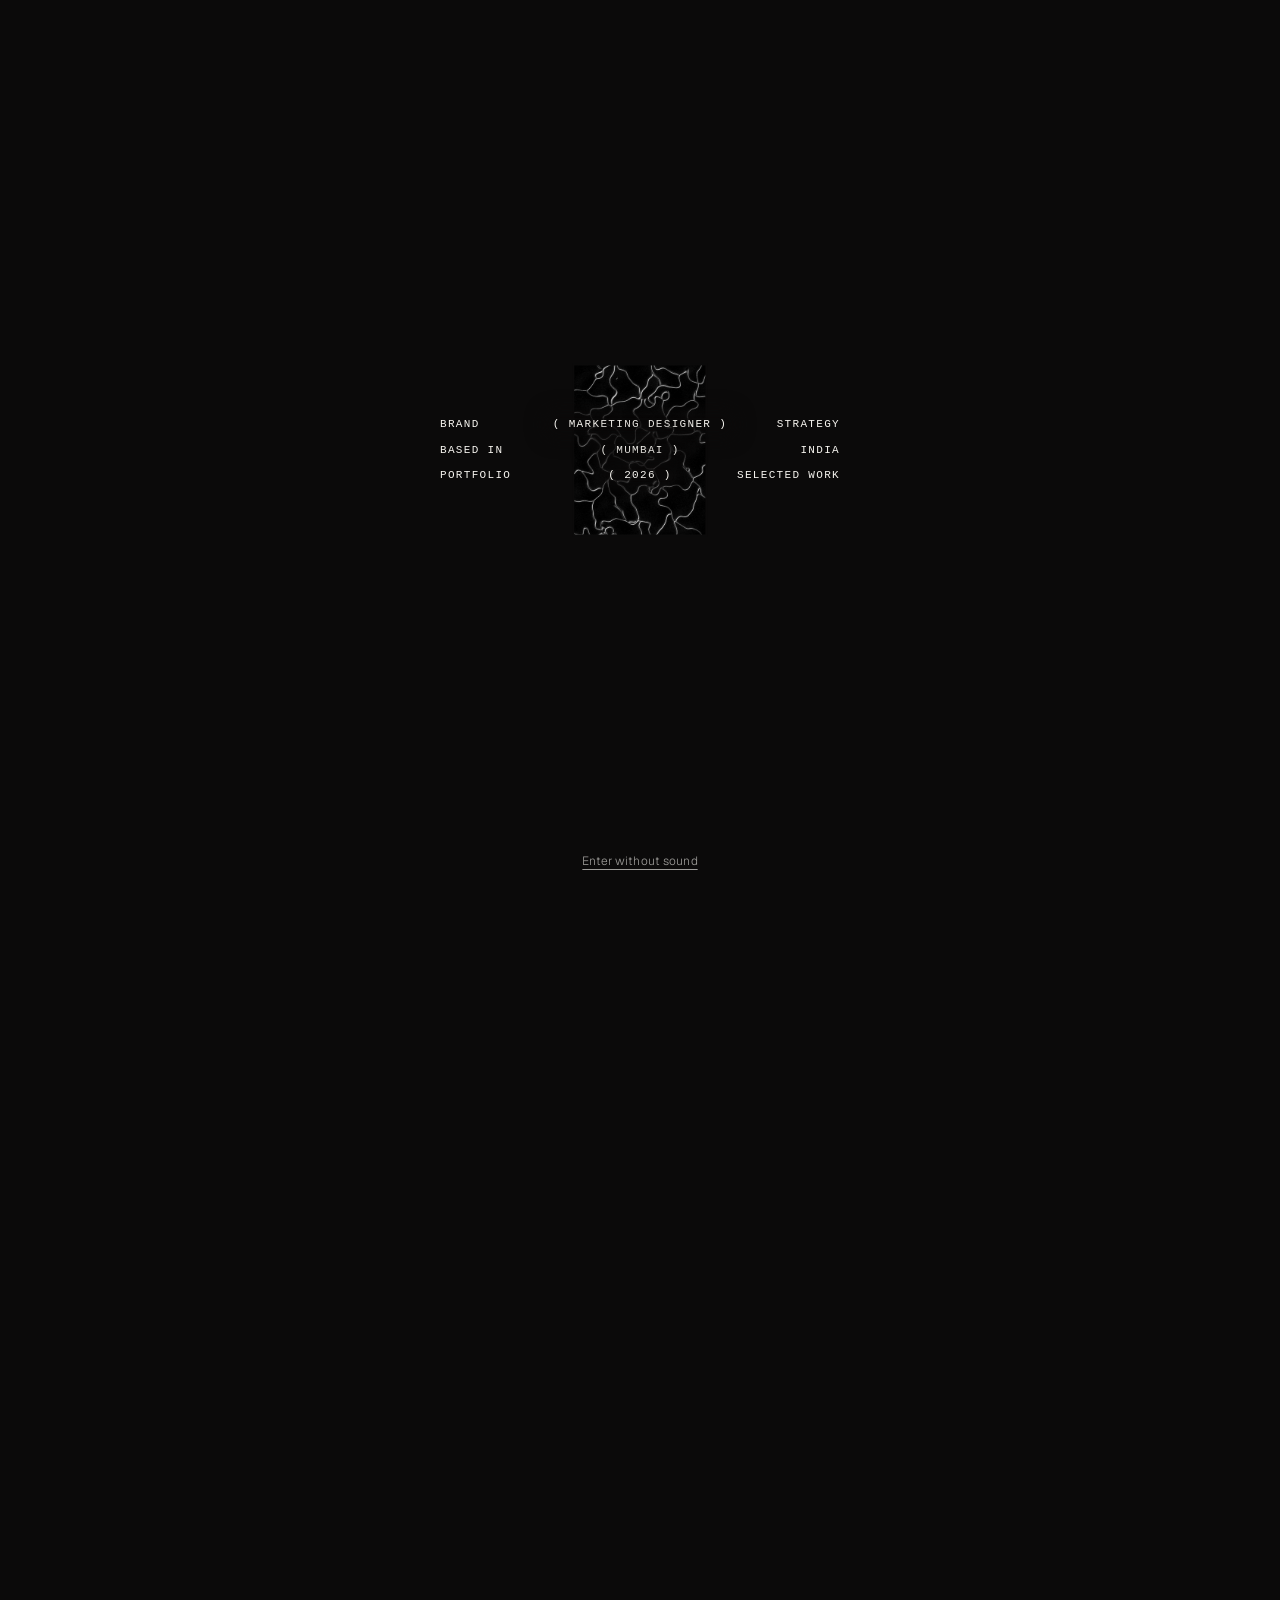
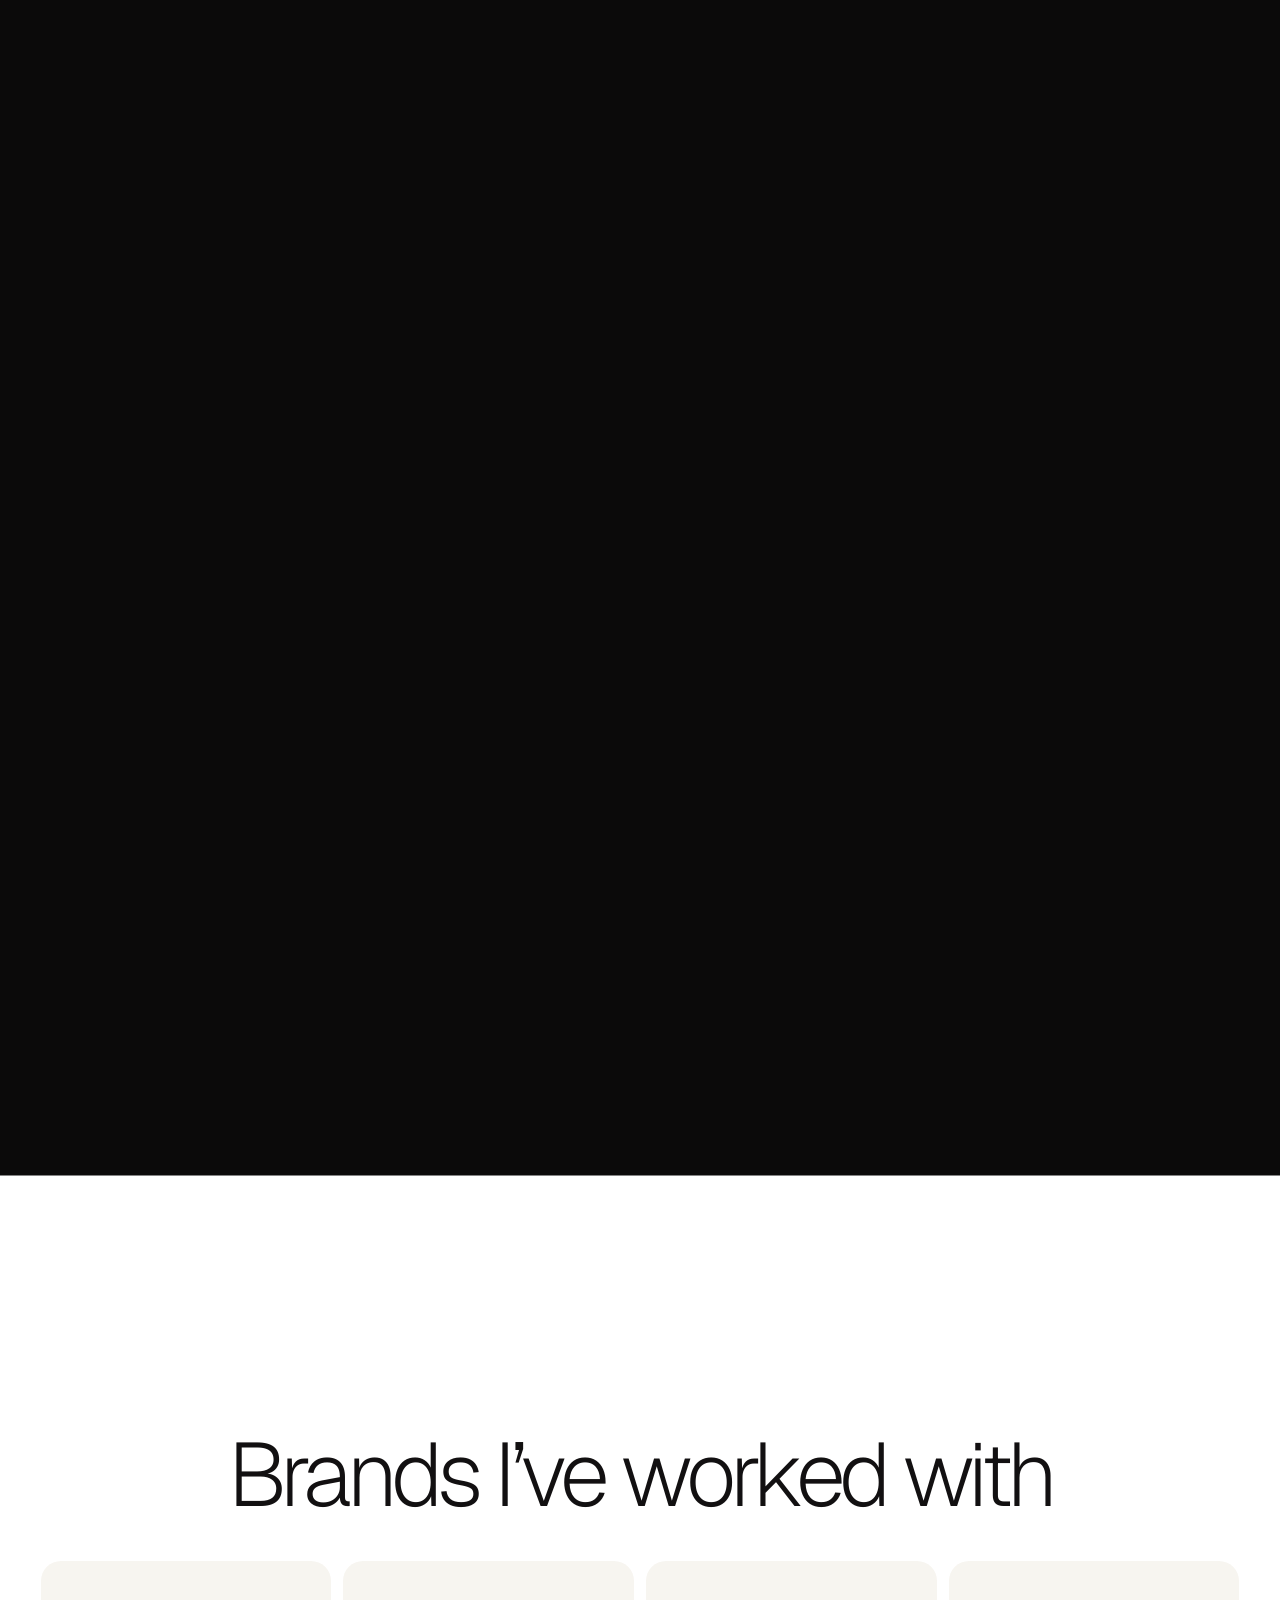
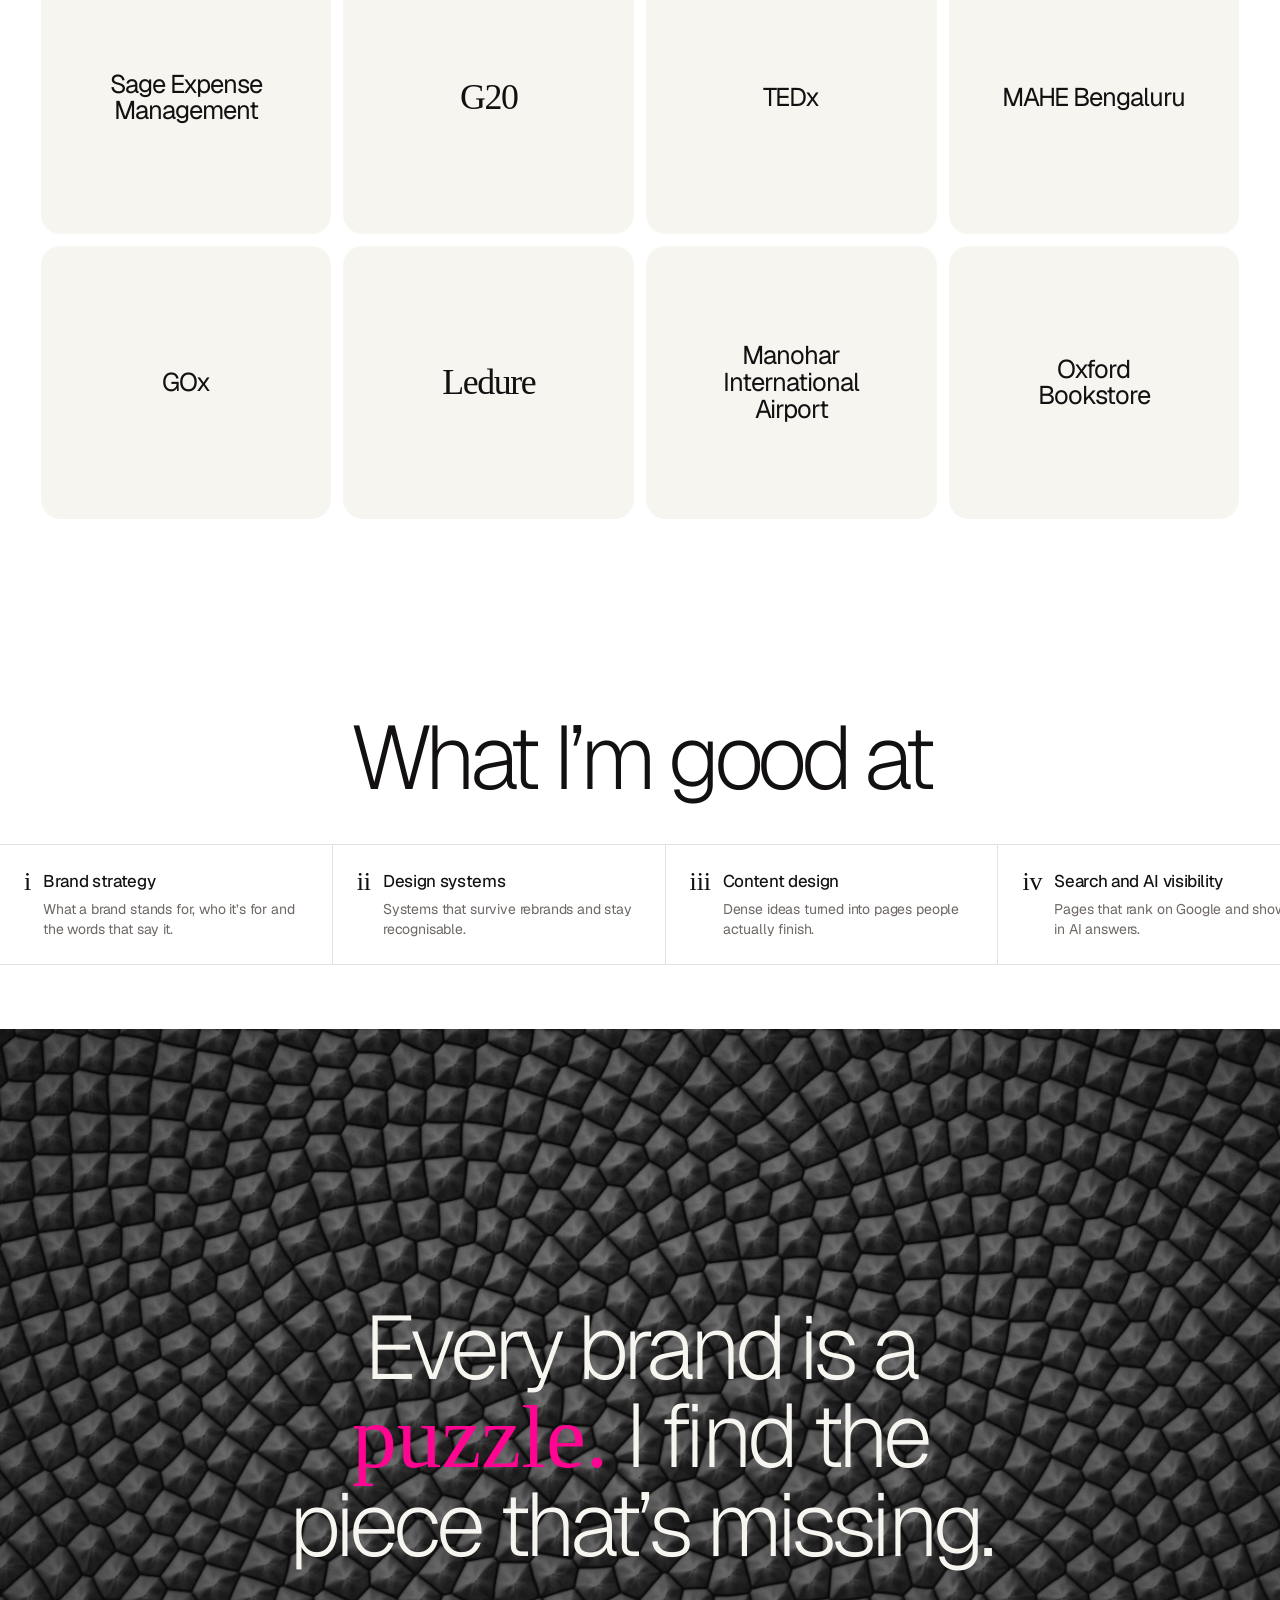
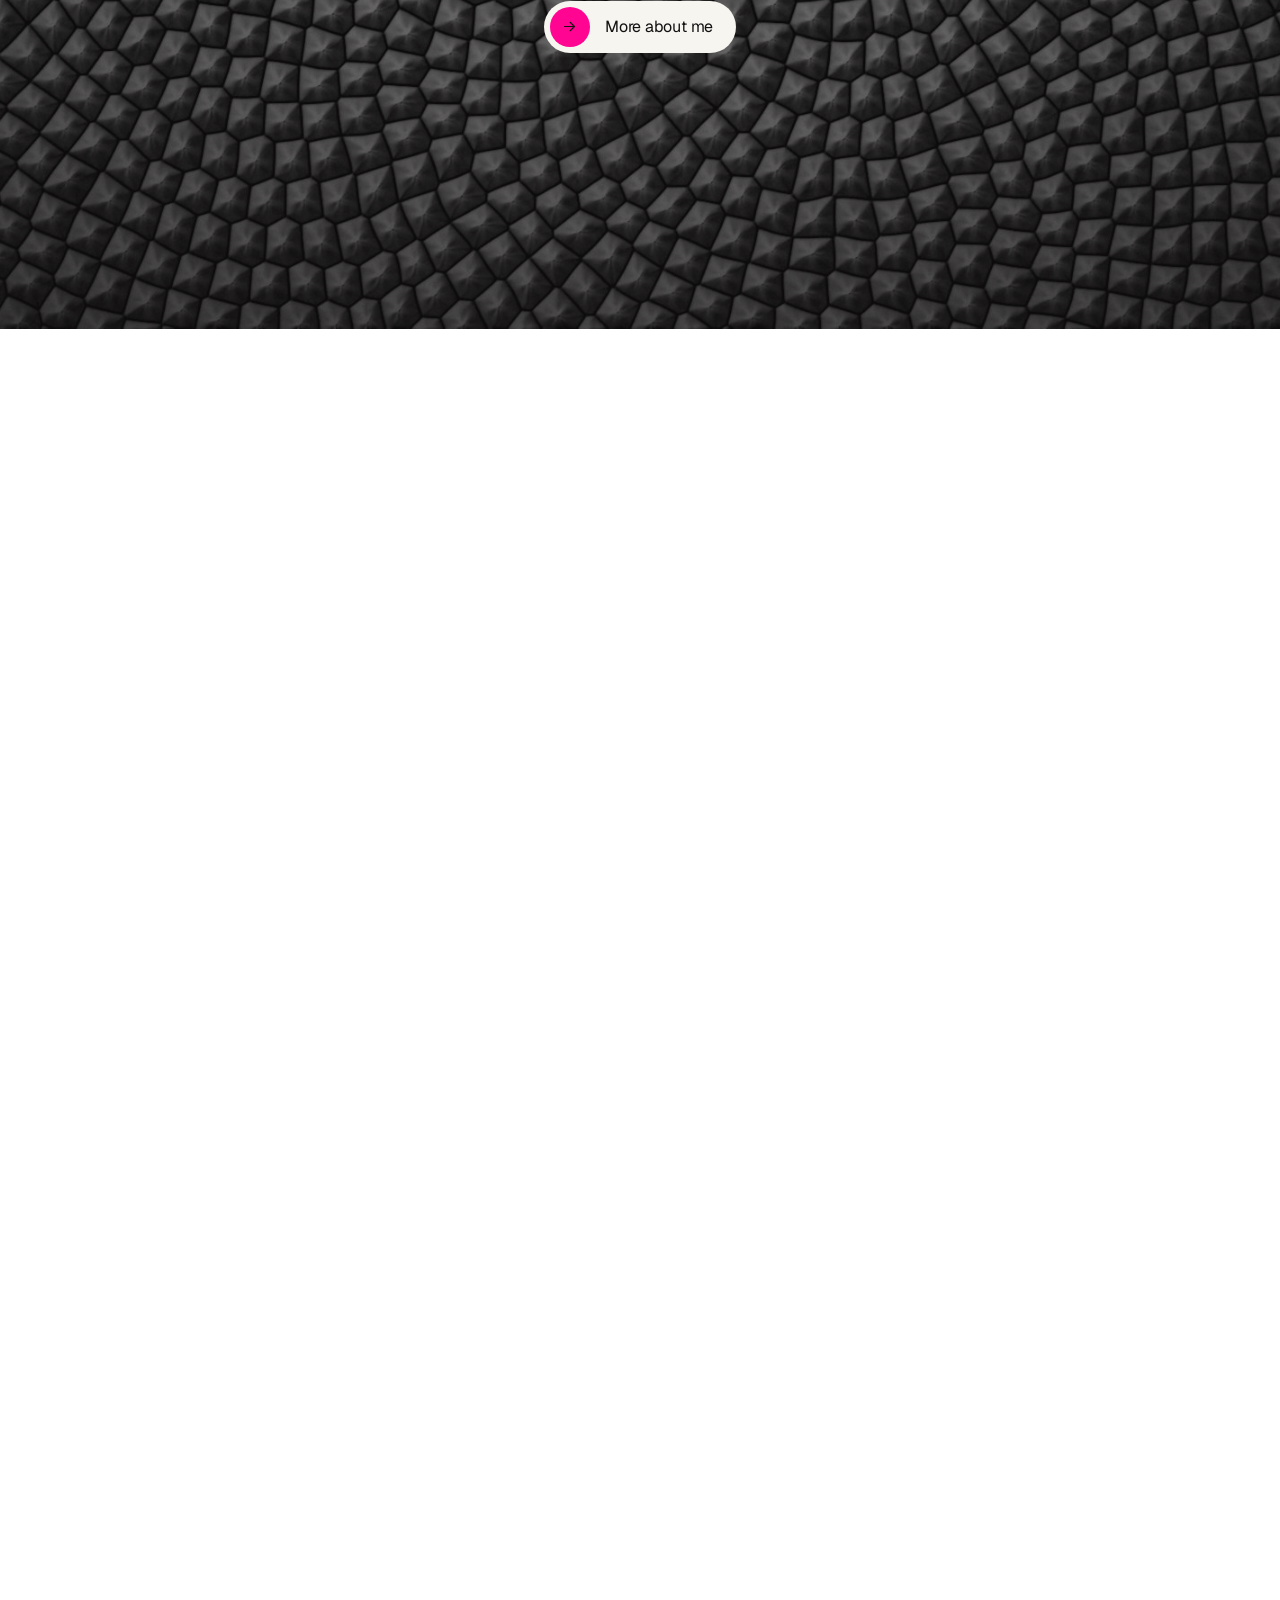
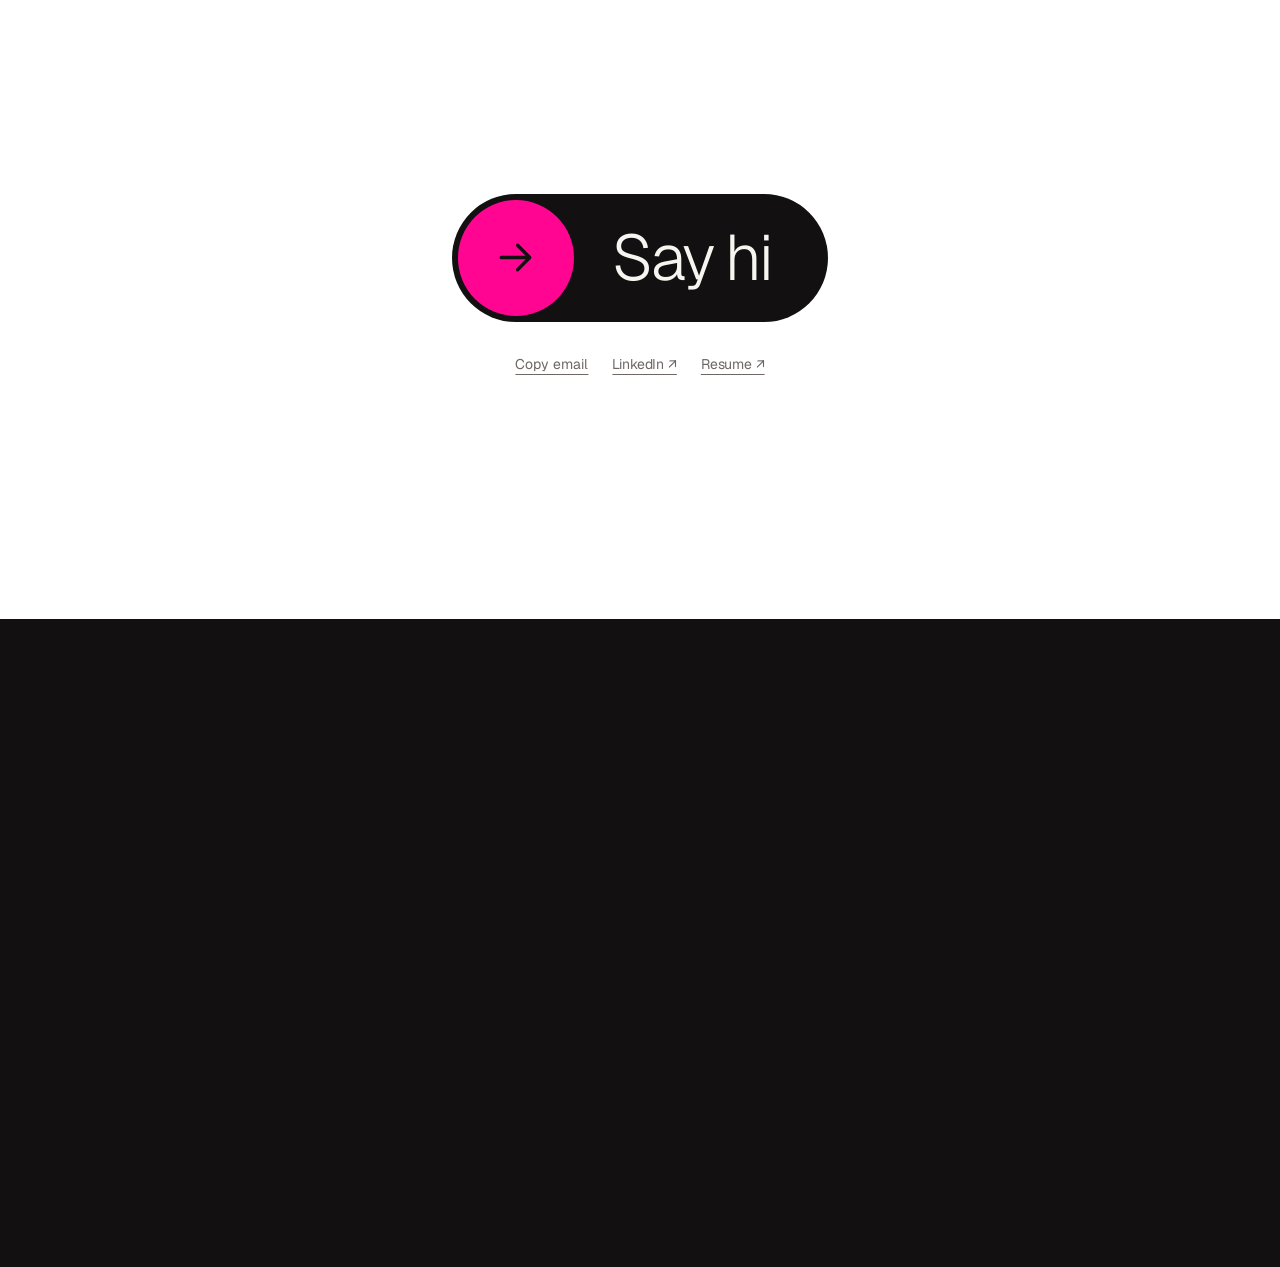
==== commit e7852151: "One design system across the site: tokens for colour, type, 8pt spacing and radius; one pill button " ====
--- a/index.html
+++ b/index.html
@@ -52,78 +52,63 @@
     <h2 class="intro-head">I design brands that people understand, find and remember.</h2>
   </section>
 
-  <!-- Selected work: a timed carousel (after Double Play). A line over each title fills as its project plays. -->
-  <section id="work" class="work wrap" aria-label="Selected work" data-work>
+  <!-- Selected work: one screen (after Double Play). Full-size image per project; the titles
+       sit over its top centre, each with a line that fills while it plays. -->
+  <section id="work" class="sec work wrap" aria-label="Selected work" data-work>
     <h2 class="sec-title">Selected work</h2>
-    <div class="work-tabs" role="tablist" aria-label="Projects">
-      <button class="work-tab is-on" type="button" role="tab" aria-selected="true"><i aria-hidden="true"><b></b></i><span>Rebuilt, not repainted</span></button>
-      <button class="work-tab" type="button" role="tab" aria-selected="false"><i aria-hidden="true"><b></b></i><span>Winning back Google</span></button>
-      <button class="work-tab" type="button" role="tab" aria-selected="false"><i aria-hidden="true"><b></b></i><span>An invasive weed, worth bidding on</span></button>
-    </div>
-    <div class="work-slides">
-      <article class="work-slide is-on">
-        <div class="work-copy">
-          <h3>Rebuilt, not repainted</h3>
-          <p class="work-field">B2B SaaS · Expense management</p>
-          <p class="work-desc">A blog that looked fine and read badly. I rebuilt how it looked, read and was built, three times in three years, and measured every change.</p>
-          <a class="cta" href="case-blog.html">Read case study</a>
-          <dl class="work-stats">
-            <div><dt>3</dt><dd>blog design systems</dd></div>
-            <div><dt>2</dt><dd>category leaders adopted the format</dd></div>
-            <div><dt>16</dt><dd>features in one measurement system</dd></div>
-          </dl>
+    <div class="work-stage">
+      <div class="work-media">
+        <a class="work-bg is-on" href="case-blog.html" tabindex="-1" aria-hidden="true" data-cursor="work"><div class="art art-blog"></div></a>
+        <a class="work-bg" href="case-linen.html" tabindex="-1" aria-hidden="true" data-cursor="work"><div class="art art-linen"></div></a>
+        <div class="work-bg" aria-hidden="true" data-cursor="work" data-cursor-text="Coming soon"><div class="art art-lantana"></div></div>
+        <div class="work-tabs" role="tablist" aria-label="Projects">
+        <button class="work-tab is-on" type="button" role="tab" aria-selected="true"><i aria-hidden="true"><b></b></i><span>Rebuilt, not repainted</span></button>
+        <button class="work-tab" type="button" role="tab" aria-selected="false"><i aria-hidden="true"><b></b></i><span>Winning back Google</span></button>
+        <button class="work-tab" type="button" role="tab" aria-selected="false"><i aria-hidden="true"><b></b></i><span>An invasive weed, worth bidding on</span></button>
         </div>
-        <a class="work-visual" href="case-blog.html" data-cursor="work" tabindex="-1" aria-hidden="true"><div class="art art-blog"></div></a>
+      </div>
+      <div class="work-cards">
+      <article class="work-card is-on">
+        <p class="label">B2B SaaS · Expense management</p>
+        <h3>Rebuilt, not repainted</h3>
+        <p>A blog that looked fine and read badly. I rebuilt how it looked, read and was built, three times in three years, and measured every change.</p>
+        <dl class="work-stats"><div><dt>3</dt><dd>blog design systems</dd></div><div><dt>2</dt><dd>category leaders adopted the format</dd></div><div><dt>16</dt><dd>features, one measurement system</dd></div></dl>
+        <a class="btn" href="case-blog.html">Read case study</a>
       </article>
-      <article class="work-slide">
-        <div class="work-copy">
-          <h3>Winning back Google</h3>
-          <p class="work-field">D2C home linen · Search and brand voice</p>
-          <p class="work-desc">Sales from search had collapsed. I found out why, rebuilt the brand’s voice and naming, and got its products back near the top of Google in six months.</p>
-          <a class="cta" href="case-linen.html">Read case study</a>
-          <dl class="work-stats">
-            <div><dt>+80%</dt><dd>clicks from product searches</dd></div>
-            <div><dt>Top 3</dt><dd>on Google for core products</dd></div>
-            <div><dt>2.6×</dt><dd>clicks to collection pages</dd></div>
-          </dl>
-        </div>
-        <a class="work-visual" href="case-linen.html" data-cursor="work" tabindex="-1" aria-hidden="true"><div class="art art-linen"></div></a>
+      <article class="work-card">
+        <p class="label">D2C home linen · Search and voice</p>
+        <h3>Winning back Google</h3>
+        <p>Sales from search had collapsed. I found out why, rebuilt the brand’s voice and naming, and got its products back near the top of Google in six months.</p>
+        <dl class="work-stats"><div><dt>+80%</dt><dd>clicks from product searches</dd></div><div><dt>Top 3</dt><dd>on Google for core products</dd></div><div><dt>2.6×</dt><dd>clicks to collection pages</dd></div></dl>
+        <a class="btn" href="case-linen.html">Read case study</a>
       </article>
-      <article class="work-slide">
-        <div class="work-copy">
-          <h3>An invasive weed, worth bidding on</h3>
-          <p class="work-field">Passion project · Cause campaign</p>
-          <p class="work-desc">Lantana is choking forests in the Western Ghats. The Soliga turn it into furniture. I’m building the brand that sells each piece, one of a kind, at an invite-only auction.</p>
-          <span class="cta is-soon">Case study coming soon</span>
-          <dl class="work-stats">
-            <div><dt>2023</dt><dd>started, still growing</dd></div>
-            <div><dt>3</dt><dd>partners: makers, research, a brand</dd></div>
-            <div><dt>1 of 1</dt><dd>every piece, numbered</dd></div>
-          </dl>
-        </div>
-        <div class="work-visual" data-cursor="work" data-cursor-text="Coming soon" aria-hidden="true"><div class="art art-lantana"></div></div>
+      <article class="work-card">
+        <p class="label">Passion project · Cause campaign</p>
+        <h3>An invasive weed, worth bidding on</h3>
+        <p>Lantana is choking forests in the Western Ghats. The Soliga turn it into furniture. I’m building the brand that sells each piece at an invite-only auction.</p>
+        <dl class="work-stats"><div><dt>2023</dt><dd>started, still growing</dd></div><div><dt>3</dt><dd>partners: makers, research, a brand</dd></div><div><dt>1 of 1</dt><dd>every piece, numbered</dd></div></dl>
+        <span class="btn is-soon">Case study coming soon</span>
       </article>
+      </div>
     </div>
   </section>
 
-  <!-- Results: cards in a sideways strip (after Collins) -->
-  <section class="results" aria-label="Results">
-    <div class="wrap results-head">
-      <h2 class="sec-title">What the work moved</h2>
-      <div class="results-nav"><button class="pill round" type="button" data-res-prev aria-label="Previous">←</button><button class="pill round" type="button" data-res-next aria-label="Next">→</button></div>
-    </div>
+  <!-- Results (after Collins) -->
+  <section class="sec sec--full results" aria-label="Results">
+    <h2 class="sec-title wrap">What the work moved</h2>
     <div class="results-track" data-results tabindex="0" aria-label="Results, scroll sideways">
       <article class="res-card"><b class="lens">+80%</b><h3>Clicks from product searches</h3><p>For a D2C home linen brand, in six months, after a new voice, naming system and product descriptions.</p></article>
-      <article class="res-card"><b class="lens">Top 3</b><h3>On Google for core products</h3><p>The same brand’s main products back near the top of search, where they had been before sales dropped.</p></article>
+      <article class="res-card"><b class="lens">Top 3</b><h3>On Google for core products</h3><p>The same brand’s main products back near the top of search, where they were before sales dropped.</p></article>
       <article class="res-card"><b class="lens">2.6×</b><h3>Clicks to collection pages</h3><p>Collections rebuilt around how people actually search, so Google had a reason to send them there.</p></article>
       <article class="res-card"><b class="lens">2</b><h3>Category leaders followed</h3><p>Two leaders in B2B expense software adopted a blog format I started.</p></article>
       <article class="res-card"><b class="lens">3</b><h3>Blog design systems</h3><p>Three systems in three years, each built on what the last one measured.</p></article>
       <article class="res-card"><b class="lens">16</b><h3>Features, one measurement system</h3><p>Every reading feature on the blog tracked the same way, so design decisions rest on evidence.</p></article>
     </div>
+    <div class="results-nav"><button class="icon-btn" type="button" data-res-prev aria-label="Previous">←</button><button class="icon-btn" type="button" data-res-next aria-label="Next">→</button></div>
   </section>
 
-  <!-- Process: four steps as tabs (after Morer) -->
-  <section class="process wrap" aria-label="Process" data-process>
+  <!-- Process (after Morer) -->
+  <section class="sec sec--full process wrap" aria-label="Process" data-process>
     <h2 class="sec-title">How I work</h2>
     <div class="proc-tabs" role="tablist">
       <button class="proc-tab is-on" type="button" role="tab" aria-selected="true">1. Listen</button>
@@ -137,27 +122,27 @@
       <div class="proc-panel" role="tabpanel"><h3>Systems, not one-offs.</h3><p>Pages, campaigns and components built to be reused, so the brand stays recognisable as it grows and the team moves faster.</p></div>
       <div class="proc-panel" role="tabpanel"><h3>Measure what moved.</h3><p>I set up the numbers before launch, so we know what worked, what didn’t and what to change next.</p></div>
     </div>
-    <a class="cta" href="about.html">More about me</a>
+    <a class="btn" href="about.html">More about me</a>
   </section>
 
-  <!-- Brands: rounded tiles (after Huge) -->
-  <section class="brands-sec wrap" aria-label="Brands">
+  <!-- Brands (after Huge) -->
+  <section class="sec sec--full wrap" aria-label="Brands">
     <h2 class="sec-title">Brands I’ve worked with</h2>
     <div class="brand-tiles">
-      <div class="tile"><b>Sage Expense Management</b><span>In-house · 2023 to now</span></div>
-      <div class="tile"><b class="gothic">G20</b><span>Reports and collateral · 2023</span></div>
-      <div class="tile"><b>TEDx</b><span>Event identity · 2024</span></div>
-      <div class="tile"><b>MAHE Bengaluru</b><span>Identity system · 2024</span></div>
-      <div class="tile"><b>GOx</b><span>Brand work · 2024</span></div>
-      <div class="tile"><b class="gothic">Ledure</b><span>Lighting packaging · 2023</span></div>
-      <div class="tile"><b>Manohar International Airport</b><span>Brand extensions</span></div>
-      <div class="tile"><b>Oxford Bookstore</b><span>Centenary campaign</span></div>
+      <div class="brand-tile"><b>Sage Expense Management</b><span>In-house · 2023 to now</span></div>
+      <div class="brand-tile"><b class="gothic">G20</b><span>Reports and collateral · 2023</span></div>
+      <div class="brand-tile"><b>TEDx</b><span>Event identity · 2024</span></div>
+      <div class="brand-tile"><b>MAHE Bengaluru</b><span>Identity system · 2024</span></div>
+      <div class="brand-tile"><b>GOx</b><span>Brand work · 2024</span></div>
+      <div class="brand-tile"><b class="gothic">Ledure</b><span>Lighting packaging · 2023</span></div>
+      <div class="brand-tile"><b>Manohar International Airport</b><span>Brand extensions</span></div>
+      <div class="brand-tile"><b>Oxford Bookstore</b><span>Centenary campaign</span></div>
     </div>
   </section>
 
-  <!-- Skills: one slow strip (to be redesigned) -->
-  <section aria-label="Skills" style="padding-bottom:clamp(88px,11vw,168px)">
-    <div class="wrap sec-head" style="border-bottom:0"><h2>What I’m good at</h2><span class="label">Six things, done properly</span></div>
+  <!-- Skills (to be redesigned) -->
+  <section class="sec" aria-label="Skills">
+    <h2 class="sec-title wrap">What I’m good at</h2>
     <div class="skills-strip">
       <div class="skills-track">
         <article class="skill"><span class="n">i</span><b>Brand strategy</b><p>What a brand stands for, who it’s for and the words that say it.</p></article>
@@ -170,21 +155,21 @@
     </div>
   </section>
 
-  <!-- The puzzle: one random piece is missing (the cursor is that piece); scrolling breaks the rest apart -->
+  <!-- The puzzle: one random piece is missing (the cursor is that piece). Click the gap to drop it in; scrolling breaks the rest apart. -->
   <section class="puzzle" aria-label="About">
-    <div class="puzzle-stage" data-cursor="puzzle">
+    <div class="puzzle-stage" data-cursor="puzzle" data-dark>
       <div class="puzzle-line">
         <p>Every brand is a <span class="gothic">puzzle.</span> I find the piece that’s missing.</p>
-        <a class="cta" href="about.html">More about me</a>
+        <a class="btn btn--light" href="about.html">More about me</a>
       </div>
       <div class="pieces" aria-hidden="true"></div>
     </div>
   </section>
 
-  <!-- Contact: one huge button -->
-  <section class="contact" id="contact" aria-label="Contact">
-    <a class="say-hi" href="mailto:jsejaldesigns@gmail.com"><span>Be kind, say hi</span></a>
-    <div class="contact-links wrap">
+  <!-- Contact: one big pill -->
+  <section class="sec contact wrap" id="contact" aria-label="Contact">
+    <a class="btn btn--xl" href="mailto:jsejaldesigns@gmail.com">Say hi</a>
+    <div class="contact-links">
       <button class="link-u" type="button" data-copy-email>Copy email</button>
       <a class="link-u" href="https://www.linkedin.com/in/jain-sejal" target="_blank" rel="noopener">LinkedIn ↗</a>
       <a class="link-u" href="resume.pdf" target="_blank" rel="noopener">Resume ↗</a>
--- a/assets/css/main.css
+++ b/assets/css/main.css
@@ -1,35 +1,61 @@
 /* ==========================================================================
-   Sejal Jain — portfolio v3
-   Palette: cream, one darker cream, ink, one raised ink, pink (accent only).
-   Type: Geist for everything; UnifrakturMaguntia (gothic) for the name and
-   a few accent words. Shape: small pills, thin dividers, sharp section edges.
+   Sejal Jain — portfolio
+   One design system for every page. Change a token here, not a value below.
+
+   Colour   paper (page), cream (surfaces on the page), ink (text, dark
+            sections), pink (accent, used only where it earns it)
+   Type     Geist throughout, light weights for display; one mono label style;
+            the gothic face only for a few accent words
+   Space    an 8-point scale; every section uses the same top/bottom rhythm
+   Shape    three radii (small, medium, large) and the pill
+   Button   one button: an ink pill whose pink circle slides from the start to
+            the end on hover. Three sizes: sm (nav), md (default), xl (say hi)
    ========================================================================== */
 
 @font-face { font-family: "Geist"; src: url("../fonts/Geist.woff") format("woff"); font-weight: 100 900; font-display: swap; }
 @font-face { font-family: "Unifraktur"; src: url("../fonts/UnifrakturMaguntia.ttf") format("truetype"); font-weight: 400; font-display: swap; }
 
 :root {
-  --paper: #FCFCFA;      /* page: fresh white */
-  --cream: #F5F0E6;      /* surfaces on the page: cards, tiles */
-  --cream-2: #ECE5D8;    /* hover, cards, fills: the only darker cream */
-  --ink: #121011;        /* text, dark sections */
-  --ink-2: #26211F;      /* hover on dark */
-  --ink-soft: #6E6764;   /* secondary text */
-  --pink: #FF0592;       /* accent: used sparingly */
-  --yellow: #FFC21A;     /* sunflower yellow: very rare accents only */
-  --green: #2E7D4F;      /* leaf green: rare, supporting */
-  --line: rgba(18, 16, 17, .14);
-  --line-dark: rgba(245, 240, 230, .16);
-
+  /* colour */
+  --paper: #FFFFFF;
+  --cream: #F7F5F0;        /* surfaces: cards, tiles (after Huge and Collins) */
+  --cream-2: #EFECE5;      /* hover on cream */
+  --ink: #121011;
+  --ink-2: #26211F;
+  --ink-soft: #6E6764;     /* secondary text */
+  --on-dark: #F7F5F0;      /* text on ink */
+  --on-dark-soft: rgba(247, 245, 240, .62);
+  --pink: #FF0592;
+  --yellow: #FFC21A;
+  --green: #2E7D4F;
+  --line: rgba(18, 16, 17, .12);
+  --line-dark: rgba(247, 245, 240, .16);
+
+  /* type */
   --sans: "Geist", ui-sans-serif, system-ui, -apple-system, "Segoe UI", sans-serif;
+  --mono: ui-monospace, "SF Mono", Menlo, monospace;
   --gothic: "Unifraktur", "Old English Text MT", Georgia, serif;
-
-  --gutter: max(20px, min(3.2vw, 48px));
-  --r-card: 14px;
-  --r-pill: 999px;
+  --t-display: clamp(48px, 7vw, 120px);   /* section titles, big statements */
+  --t-h2: clamp(32px, 3.6vw, 56px);       /* sub-headlines */
+  --t-h3: clamp(22px, 2vw, 30px);         /* card titles */
+  --t-lead: clamp(18px, 1.5vw, 22px);     /* intro paragraphs */
+  --t-body: 16px;
+  --t-small: 14px;
+  --t-label: 11px;                         /* mono, uppercase */
+
+  /* space: 8-point */
+  --s1: 4px; --s2: 8px; --s3: 12px; --s4: 16px; --s5: 24px; --s6: 32px; --s7: 48px; --s8: 64px; --s9: 96px; --s10: 128px;
+  --gutter: clamp(20px, 3.2vw, 48px);
+  --sec-top: clamp(96px, 9vw, 128px);      /* clears the nav */
+  --sec-bottom: clamp(48px, 5vw, 80px);
+  --title-gap: clamp(32px, 3.4vw, 48px);   /* section title to its content */
+
+  /* shape */
+  --r-sm: 12px; --r-md: 20px; --r-lg: 28px; --r-pill: 999px;
+
+  /* motion */
   --ease: cubic-bezier(.2, .8, .2, 1);
   --ease-out: cubic-bezier(.16, 1, .3, 1);
-  --slow: 1.1s;
   color-scheme: light;
 }
 
@@ -37,7 +63,7 @@
 html { -webkit-text-size-adjust: 100%; background: var(--ink); }
 body {
   margin: 0; background: var(--paper); color: var(--ink);
-  font: 400 16px/1.5 var(--sans); letter-spacing: -0.01em;
+  font: 400 var(--t-body)/1.5 var(--sans); letter-spacing: -0.01em;
   -webkit-font-smoothing: antialiased; text-rendering: optimizeLegibility;
 }
 ::selection { background: var(--pink); color: var(--ink); }
@@ -49,56 +75,86 @@
 
 .page { position: relative; z-index: 2; background: var(--paper); }
 .page.has-footer-reveal { margin-bottom: var(--footer-h, 80svh); }
-.wrap { padding-left: var(--gutter); padding-right: var(--gutter); }
+.wrap { padding-left: max(var(--gutter), env(safe-area-inset-left, 0px)); padding-right: max(var(--gutter), env(safe-area-inset-right, 0px)); }
 
 /* ---------------------------------------------------------------- Type */
 .gothic { font-family: var(--gothic); font-weight: 400; letter-spacing: 0; }
-.label { font-size: 13px; color: var(--ink-soft); letter-spacing: 0; margin: 0; }
-.display { font-weight: 300; letter-spacing: -0.04em; line-height: 1; margin: 0; }
-.h1 { font-size: clamp(44px, 6vw, 96px); }
-.h2 { font-size: clamp(34px, 4.2vw, 64px); }
-.h3 { font-size: clamp(24px, 2.4vw, 36px); font-weight: 350; letter-spacing: -0.03em; line-height: 1.1; margin: 0; }
-.lead { font-size: clamp(18px, 1.5vw, 22px); line-height: 1.45; font-weight: 350; letter-spacing: -0.02em; margin: 0; }
+.label { font: 400 var(--t-label)/1.4 var(--mono); letter-spacing: .14em; text-transform: uppercase; color: var(--ink-soft); margin: 0; }
+.display { font-weight: 300; letter-spacing: -0.05em; line-height: 1; margin: 0; }
+.h1 { font-size: var(--t-display); }
+.h2 { font-size: var(--t-h2); }
+.h3 { font-size: var(--t-h3); font-weight: 400; letter-spacing: -0.03em; line-height: 1.15; margin: 0; }
+.lead { font-size: var(--t-lead); line-height: 1.45; font-weight: 300; letter-spacing: -0.02em; margin: 0; }
 .muted { color: var(--ink-soft); }
-.dots > * + *::before { content: "·"; margin: 0 8px; color: var(--ink-soft); }
-
-/* ---------------------------------------------------------------- Pills and buttons */
+.dots > * + *::before { content: "·"; margin: 0 var(--s2); color: var(--ink-soft); }
+
+/* ---------------------------------------------------------------- Sections: one rhythm everywhere */
+.sec { padding-top: var(--sec-top); padding-bottom: var(--sec-bottom); }
+.sec--full { min-height: 100svh; display: flex; flex-direction: column; justify-content: center; }
+.sec-title { margin: 0 0 var(--title-gap); text-align: center; font-size: var(--t-display); font-weight: 250; letter-spacing: -0.06em; line-height: .95; text-wrap: balance; }
+.section { padding-top: var(--sec-top); padding-bottom: var(--sec-top); }   /* inner pages */
+
+/* ---------------------------------------------------------------- Pills (navigation, filters) */
 .pill {
-  display: inline-flex; align-items: center; gap: 8px; height: 40px; padding: 0 16px;
-  border-radius: var(--r-pill); font-size: 14px; font-weight: 450; white-space: nowrap;
-  background: rgba(245, 240, 230, .38); color: var(--ink);
+  display: inline-flex; align-items: center; gap: var(--s2); height: 40px; padding: 0 var(--s4);
+  border-radius: var(--r-pill); font-size: var(--t-small); font-weight: 450; white-space: nowrap;
+  background: rgba(247, 245, 240, .55); color: var(--ink);
   -webkit-backdrop-filter: blur(18px) saturate(140%); backdrop-filter: blur(18px) saturate(140%);
   box-shadow: inset 0 0 0 1px rgba(18, 16, 17, .06);
-  transition: background-color .35s var(--ease), color .35s var(--ease);
-}
-.pill:hover { background: rgba(236, 229, 216, .75); }
-.nav.on-dark .pill { background: rgba(245, 240, 230, .1); color: var(--cream); box-shadow: inset 0 0 0 1px rgba(245, 240, 230, .14); }
-.nav.on-dark .pill:hover { background: rgba(245, 240, 230, .2); }
-.nav.on-dark .pill[aria-current="page"] { background: rgba(245, 240, 230, .88); color: var(--ink); }
-.nav .pill { transition: background-color .45s var(--ease), color .45s var(--ease), box-shadow .45s var(--ease); }
-.pill[aria-current="page"], .pill.is-active { background: var(--ink); color: var(--cream); box-shadow: inset 0 0 0 1px rgba(245, 240, 230, .22); }
+  transition: background-color .35s var(--ease), color .35s var(--ease), box-shadow .35s var(--ease);
+}
+.pill:hover { background: rgba(239, 236, 229, .9); }
+.pill[aria-current="page"], .pill.is-active { background: var(--ink); color: var(--on-dark); box-shadow: none; }
 .pill.round { width: 40px; padding: 0; justify-content: center; }
-/* CTAs (after Morer): a pink circle with an arrow leads the words; on hover it
-   slides to the end and the words move to the start. */
-.cta, .btn { position: relative; display: inline-flex; align-items: center; height: 48px; padding: 0 0 0 62px; font-size: 16px; font-weight: 400; letter-spacing: -0.015em; white-space: nowrap; color: inherit; background: none; transition: padding .6s var(--ease-out), color .3s; }
-.cta::before, .btn::before { content: ""; position: absolute; left: 0; top: 50%; width: 48px; height: 48px; margin-top: -24px; border-radius: 50%; background: var(--pink) url("data:image/svg+xml,%3Csvg xmlns='http://www.w3.org/2000/svg' viewBox='0 0 24 24' fill='none' stroke='%23121011' stroke-width='1.6' stroke-linecap='round' stroke-linejoin='round'%3E%3Cpath d='M5 12h13M13 6l6 6-6 6'/%3E%3C/svg%3E") center / 18px no-repeat; transition: left .6s var(--ease-out); }
-.cta:hover, .btn:hover { padding: 0 62px 0 0; }
-.cta:hover::before, .btn:hover::before { left: calc(100% - 48px); }
-.cta.is-soon { padding: 0; color: var(--ink-soft); }
-.cta.is-soon::before { display: none; }
-.puzzle .cta::before, .on-pink .cta::before { background-color: var(--ink); background-image: url("data:image/svg+xml,%3Csvg xmlns='http://www.w3.org/2000/svg' viewBox='0 0 24 24' fill='none' stroke='%23F5F0E6' stroke-width='1.6' stroke-linecap='round' stroke-linejoin='round'%3E%3Cpath d='M5 12h13M13 6l6 6-6 6'/%3E%3C/svg%3E"); }
+.nav.on-dark .pill { background: rgba(247, 245, 240, .1); color: var(--on-dark); box-shadow: inset 0 0 0 1px var(--line-dark); }
+.nav.on-dark .pill:hover { background: rgba(247, 245, 240, .2); }
+.nav.on-dark .pill[aria-current="page"] { background: var(--on-dark); color: var(--ink); }
+
+/* ---------------------------------------------------------------- The button (the only one)
+   An ink pill. A pink circle with an arrow leads the words; on hover it slides
+   to the end and the words move to the start (after Morer). */
+.btn {
+  --h: 52px; --icon: calc(var(--h) - 12px);
+  position: relative; display: inline-flex; align-items: center; height: var(--h);
+  padding: 0 calc(var(--h) * .45) 0 calc(var(--icon) + 6px + var(--h) * .3);
+  border-radius: var(--r-pill); background: var(--ink); color: var(--on-dark);
+  font-size: 16px; font-weight: 400; letter-spacing: -0.015em; white-space: nowrap;
+  transition: padding .6s var(--ease-out), background-color .4s var(--ease), color .4s var(--ease);
+}
+.btn::before {
+  content: ""; position: absolute; left: 6px; top: 6px; width: var(--icon); height: var(--icon); border-radius: 50%;
+  background: var(--pink) url("data:image/svg+xml,%3Csvg xmlns='http://www.w3.org/2000/svg' viewBox='0 0 24 24' fill='none' stroke='%23121011' stroke-width='1.6' stroke-linecap='round' stroke-linejoin='round'%3E%3Cpath d='M5 12h13M13 6l6 6-6 6'/%3E%3C/svg%3E") center / 42% no-repeat;
+  transition: left .6s var(--ease-out);
+}
+.btn:hover { padding: 0 calc(var(--icon) + 6px + var(--h) * .3) 0 calc(var(--h) * .45); }
+.btn:hover::before { left: calc(100% - var(--icon) - 6px); }
 .btn .arrow { display: none; }
+.btn--sm { --h: 40px; font-size: var(--t-small); font-weight: 450; }
+.btn--xl { --h: clamp(88px, 10vw, 152px); font-size: clamp(36px, 5vw, 80px); font-weight: 300; letter-spacing: -0.05em; }
+.btn--xl:hover { background: var(--pink); color: var(--ink); }
+.btn--xl:hover::before { background-color: var(--ink); background-image: url("data:image/svg+xml,%3Csvg xmlns='http://www.w3.org/2000/svg' viewBox='0 0 24 24' fill='none' stroke='%23F7F5F0' stroke-width='1.6' stroke-linecap='round' stroke-linejoin='round'%3E%3Cpath d='M5 12h13M13 6l6 6-6 6'/%3E%3C/svg%3E"); }
+.btn--light, .nav.on-dark .btn { background: var(--on-dark); color: var(--ink); }
+.btn.is-soon { padding: 0 calc(var(--h) * .45); background: var(--cream-2); color: var(--ink-soft); pointer-events: none; }
+.btn.is-soon::before { display: none; }
+
+/* secondary text links */
+.link-u { font-size: var(--t-small); text-decoration: underline; text-decoration-thickness: 1px; text-underline-offset: 5px; color: var(--ink-soft); transition: color .3s; }
+.link-u:hover { color: var(--ink); }
 .arrow { display: inline-block; transition: transform .5s var(--ease-out); }
 a:hover .arrow, button:hover .arrow { transform: translateX(4px); }
 
-/* ---------------------------------------------------------------- Navigation: separate pills, left and right */
+/* round icon buttons (arrows) */
+.icon-btn { width: 48px; height: 48px; border-radius: 50%; display: inline-grid; place-items: center; background: var(--cream); font-size: 18px; transition: background-color .35s var(--ease); }
+.icon-btn:hover { background: var(--cream-2); }
+
+/* ---------------------------------------------------------------- Navigation */
 .nav {
   position: fixed; left: 0; right: 0; z-index: 60; pointer-events: none;
-  display: flex; justify-content: space-between; align-items: center; gap: 12px;
-  padding: 0 var(--gutter); top: 16px;
+  display: flex; justify-content: space-between; align-items: center; gap: var(--s3);
+  padding: 0 var(--gutter); top: var(--s4);
   will-change: transform;
 }
-.nav > div { display: flex; gap: 6px; pointer-events: auto; flex-wrap: wrap; }
+.nav > div { display: flex; gap: 6px; pointer-events: auto; flex-wrap: wrap; align-items: center; }
 .nav .sound-bars { display: flex; gap: 2px; align-items: center; height: 14px; }
 .nav .sound-bars i { width: 2px; height: 5px; border-radius: 2px; background: currentColor; }
 .nav .sound-bars i:nth-child(2) { height: 10px; } .nav .sound-bars i:nth-child(3) { height: 7px; }
@@ -106,63 +162,73 @@
 .nav .is-on .sound-bars i:nth-child(2) { animation-delay: -.3s; } .nav .is-on .sound-bars i:nth-child(3) { animation-delay: -.6s; }
 @keyframes bar { from { height: 3px; } to { height: 14px; } }
 .nav .menu-btn { display: none; }
+.nav-mark { position: absolute; left: 50%; top: 50%; transform: translate(-50%, -50%); pointer-events: auto; font-weight: 350; font-size: 16px; letter-spacing: -0.03em; color: var(--ink); opacity: 0; transition: opacity .5s var(--ease), color .45s var(--ease); white-space: nowrap; }
+.nav.show-mark .nav-mark { opacity: 1; }
+.nav.on-dark .nav-mark { color: var(--on-dark); }
+/* a soft blurred band at the top so nothing ever runs into the pills */
+.nav-veil { position: fixed; left: 0; right: 0; top: 0; height: 88px; z-index: 59; pointer-events: none; opacity: 0; transition: opacity .4s var(--ease);
+  -webkit-backdrop-filter: blur(12px); backdrop-filter: blur(12px);
+  background: linear-gradient(rgba(255, 255, 255, .85), rgba(255, 255, 255, 0));
+  -webkit-mask-image: linear-gradient(#000 45%, transparent); mask-image: linear-gradient(#000 45%, transparent); }
+.nav-veil.is-on { opacity: 1; }
+.nav-veil.on-dark { background: linear-gradient(rgba(18, 16, 17, .7), rgba(18, 16, 17, 0)); }
+body.rays-on .nav-veil { background: none; }
 @media (max-width: 640px) {
   .nav .nav-link { display: none; }
   .nav .menu-btn { display: inline-flex; }
+  .nav-mark { font-size: 14px; }
 }
 
 /* Mobile menu */
-.menu { position: fixed; inset: 0; z-index: 80; background: var(--ink); color: var(--cream); display: grid; grid-template-rows: auto 1fr auto; padding: 16px var(--gutter) 28px; clip-path: inset(0 0 100% 0); visibility: hidden; transition: clip-path .9s var(--ease-out), visibility 0s .9s; }
+.menu { position: fixed; inset: 0; z-index: 80; background: var(--ink); color: var(--on-dark); display: grid; grid-template-rows: auto 1fr auto; padding: var(--s4) var(--gutter) var(--s6); clip-path: inset(0 0 100% 0); visibility: hidden; transition: clip-path .9s var(--ease-out), visibility 0s .9s; }
 .menu.is-open { clip-path: inset(0); visibility: visible; transition: clip-path .9s var(--ease-out), visibility 0s; }
 .menu ul { list-style: none; margin: 0; padding: 0; align-self: center; }
-.menu li a { display: block; font-size: clamp(40px, 11vw, 72px); font-weight: 300; letter-spacing: -0.04em; line-height: 1.1; }
+.menu li a { display: block; font-size: clamp(40px, 11vw, 72px); font-weight: 300; letter-spacing: -0.05em; line-height: 1.1; }
 .menu-top { display: flex; justify-content: space-between; }
-.menu .pill { background: rgba(245, 240, 230, .1); color: var(--cream); }
-.menu-foot { display: flex; gap: 18px; flex-wrap: wrap; font-size: 14px; color: rgba(245, 240, 230, .65); }
-
-/* ---------------------------------------------------------------- Cursor
-   Default: a hollow ring that turns light over dark things (blend).
-   Pink fill over key numbers; a pill with a puzzle piece over work;
-   a pink puzzle piece in the puzzle section. */
+.menu .pill { background: rgba(247, 245, 240, .1); color: var(--on-dark); }
+.menu-foot { display: flex; gap: var(--s4); flex-wrap: wrap; font-size: var(--t-small); color: var(--on-dark-soft); }
+
+/* ---------------------------------------------------------------- Cursor */
 .has-cursor, .has-cursor * { cursor: none !important; }
 .cursor { position: fixed; left: 0; top: 0; z-index: 1000; pointer-events: none; }
 .cursor .ring { position: absolute; width: 7px; height: 7px; margin: -3.5px 0 0 -3.5px; border-radius: 50%; box-shadow: inset 0 0 0 .5px #fff; mix-blend-mode: difference; transition: transform .45s var(--ease-out), opacity .25s; }
 .cursor.is-link .ring { transform: scale(3); }
 .cursor.is-lens .ring { transform: scale(9.5); mix-blend-mode: normal; box-shadow: inset 0 0 0 .06px var(--ink); }
 .cursor.is-down .ring { transform: scale(.8); }
-.cursor .work { position: absolute; left: 0; top: 0; transform: translate(-50%, -50%) scale(.3); opacity: 0; height: 48px; padding: 0 20px 0 14px; border-radius: var(--r-pill); display: inline-flex; align-items: center; gap: 10px; white-space: nowrap; background: var(--cream); color: var(--ink); font-size: 14px; font-weight: 450; transition: transform .5s var(--ease-out), opacity .25s; }
+.cursor .work { position: absolute; left: 0; top: 0; transform: translate(-50%, -50%) scale(.3); opacity: 0; height: 48px; padding: 0 20px 0 14px; border-radius: var(--r-pill); display: inline-flex; align-items: center; gap: 10px; white-space: nowrap; background: var(--cream); color: var(--ink); font-size: var(--t-small); font-weight: 450; transition: transform .5s var(--ease-out), opacity .25s; }
 .cursor .work svg { width: 20px; height: 20px; flex: none; max-width: none; color: var(--pink); }
-.cursor .piece { position: absolute; width: 30px; height: 30px; margin: -15px 0 0 -15px; color: var(--pink); opacity: 0; transform: scale(.4); transition: transform .5s var(--ease-out), opacity .25s; filter: drop-shadow(0 10px 18px rgba(18, 16, 17, .28)); }
+.cursor .piece { position: absolute; width: 30px; height: 30px; margin: -15px 0 0 -15px; color: var(--pink); opacity: 0; transform: scale(.4); transition: transform .5s var(--ease-out), opacity .25s; filter: drop-shadow(0 10px 18px rgba(18, 16, 17, .35)); }
 .cursor .piece svg { width: 100%; height: 100%; max-width: none; overflow: visible; }
+.cursor .hint { position: absolute; left: 0; top: 0; font-size: 13px; font-weight: 350; line-height: 1; letter-spacing: -0.01em; color: var(--on-dark); white-space: nowrap; opacity: 0; transform: translate(var(--hx, 22px), -50%); transition: opacity .35s, transform .5s var(--ease-out); }
 .cursor.is-work .work { opacity: 1; transform: translate(-50%, -50%) scale(1); }
 .cursor.is-work .ring, .cursor.is-puzzle .ring { opacity: 0; }
-.cursor.is-puzzle .piece { opacity: 1; }
+.cursor.is-puzzle .piece, .cursor.is-puzzle .hint { opacity: 1; }
+.cursor.is-done .piece { opacity: 0; }
+.cursor.is-puzzle.is-done .ring { opacity: 1; }
 @media (hover: none) { .cursor { display: none; } }
 
-/* Pink lens over key numbers: a pink copy of the text, revealed in a circle at the cursor */
+/* Pink lens over key numbers */
 .lens { position: relative; display: inline-block; }
 .lens .lens-copy { position: absolute; inset: 0; display: block; margin: 0; max-width: none; font-size: inherit; color: var(--pink); clip-path: circle(0 at -100px -100px); pointer-events: none; }
 
-/* ---------------------------------------------------------------- Loader (home, once a visit)
-   Black screen, a small frame between brackets that widens as things load,
-   images flicking through it, then the frame opens onto the hero. */
-.loader { position: fixed; inset: 0; z-index: 900; color: var(--cream); cursor: none; }
+/* ---------------------------------------------------------------- Loader (home, once a visit) */
+.loader { position: fixed; inset: 0; z-index: 900; color: var(--on-dark); cursor: none; }
 .loader-frame { position: absolute; left: 50%; top: 50%; width: var(--fw, 2px); height: var(--fh, 19svh); transform: translate(-50%, -50%); transition: width .8s var(--ease-out); }
 .loader-hole { position: absolute; inset: 0; overflow: hidden; box-shadow: 0 0 0 300vmax #0b0a0a; }
 .loader-frame::after { content: ""; position: absolute; inset: -1px; border: 2px solid #0b0a0a; pointer-events: none; }
 .loader-hole i { position: absolute; inset: 0; opacity: 0; background: center / cover no-repeat; }
 .loader-hole i.on { opacity: 1; }
-.loader-br { position: absolute; z-index: 2; top: 50%; transform: translateY(-50%); font: 400 13px/1 ui-monospace, "SF Mono", Menlo, monospace; color: rgba(245, 240, 230, .5); transition: opacity .6s; }
+.loader-br { position: absolute; z-index: 2; top: 50%; transform: translateY(-50%); font: 400 13px/1 var(--mono); color: var(--on-dark-soft); transition: opacity .6s; }
 .loader-br.l { right: calc(100% + 14px); } .loader-br.r { left: calc(100% + 14px); }
-.loader-status { position: absolute; left: 0; right: 0; bottom: 26px; text-align: center; font: 400 12px/1 ui-monospace, "SF Mono", Menlo, monospace; letter-spacing: .22em; color: rgba(245, 240, 230, .6); }
-.loader-skip { position: absolute; left: 50%; bottom: 22px; transform: translateX(-50%); font-size: 12px; font-weight: 300; letter-spacing: .01em; color: rgba(245, 240, 230, .7); text-decoration: underline; text-underline-offset: 4px; text-decoration-thickness: 1px; opacity: 0; pointer-events: none; transition: opacity .8s var(--ease), color .3s; cursor: pointer; padding: 8px; }
-.loader-skip:hover { color: var(--cream); }
-.loader-tap { display: none; position: absolute; left: 0; right: 0; top: calc(50% + 9.5svh + 70px); text-align: center; font-size: 13px; font-weight: 350; line-height: 1; letter-spacing: -0.01em; color: rgba(245, 240, 230, .8); }
-.loader-hint { position: fixed; left: 0; top: 0; z-index: 2; pointer-events: none; font-size: 13px; font-weight: 350; line-height: 1; letter-spacing: -0.01em; color: var(--cream); white-space: nowrap; opacity: 0; transition: opacity .5s; }
-.void { position: absolute; left: 50%; top: 50%; z-index: 3; width: min(86vw, 400px); transform: translate(-50%, -50%); display: grid; gap: 1.15em; font: 400 11px/1 ui-monospace, "SF Mono", Menlo, monospace; letter-spacing: .12em; text-transform: uppercase; color: var(--cream); pointer-events: none; }
-.void-row { display: grid; grid-template-columns: 1fr auto 1fr; gap: 12px; align-items: baseline; }
+.loader-status { position: absolute; left: 0; right: 0; bottom: 26px; text-align: center; font: 400 12px/1 var(--mono); letter-spacing: .22em; color: var(--on-dark-soft); }
+.loader-skip { position: absolute; left: 50%; bottom: 22px; transform: translateX(-50%); font-size: 12px; font-weight: 300; letter-spacing: .01em; color: var(--on-dark-soft); text-decoration: underline; text-underline-offset: 4px; text-decoration-thickness: 1px; opacity: 0; pointer-events: none; transition: opacity .8s var(--ease), color .3s; cursor: pointer; padding: var(--s2); }
+.loader-skip:hover { color: var(--on-dark); }
+.loader-tap { display: none; position: absolute; left: 0; right: 0; top: calc(50% + 9.5svh + 70px); text-align: center; font-size: 13px; font-weight: 350; line-height: 1; color: var(--on-dark-soft); }
+.loader-hint { position: fixed; left: 0; top: 0; z-index: 2; pointer-events: none; font-size: 13px; font-weight: 350; line-height: 1; letter-spacing: -0.01em; color: var(--on-dark); white-space: nowrap; opacity: 0; transition: opacity .5s; }
+.void { position: absolute; left: 50%; top: 50%; z-index: 3; width: min(86vw, 400px); transform: translate(-50%, -50%); display: grid; gap: 1.15em; font: 400 var(--t-label)/1 var(--mono); letter-spacing: .12em; text-transform: uppercase; color: var(--on-dark); pointer-events: none; }
+.void-row { display: grid; grid-template-columns: 1fr auto 1fr; gap: var(--s3); align-items: baseline; }
 .void-row > :first-child { text-align: left; } .void-row > :last-child { text-align: right; }
-.void .g { color: var(--cream); background: rgba(11, 10, 10, .78); border-radius: 999px; box-shadow: 0 0 16px 10px rgba(11, 10, 10, .78); padding: 1px 2px; }   /* a soft, blurred backing, just enough to read */
+.void .g { background: rgba(11, 10, 10, .78); border-radius: var(--r-pill); box-shadow: 0 0 16px 10px rgba(11, 10, 10, .78); padding: 1px 2px; }
 .void span { opacity: 0; transition: opacity .6s var(--ease); }
 .loader.is-ready .void span { opacity: 1; }
 .loader.is-ready .loader-br { opacity: 0; }
@@ -174,212 +240,243 @@
 .loader.is-entering .loader-br, .loader.is-entering .void span, .loader.is-entering .loader-skip, .loader.is-entering .loader-hint, .loader.is-entering .loader-tap { opacity: 0; transition: opacity .4s; }
 @media (hover: none) { .loader-hint { display: none; } .loader.is-ready .loader-tap { display: block; } }
 @media (max-width: 640px) { .void { width: 92vw; font-size: 9px; letter-spacing: .06em; gap: 1.3em; } }
-/* ---------------------------------------------------------------- Hero (after Ragged Edge)
-   Rays sit fixed behind the hero and the intro. The name and the pills scroll up
-   with the page; the intro comes up in white over the rays, and once it reaches the
-   middle of the screen the rays fade out and the text turns black. */
+
+/* ---------------------------------------------------------------- Hero and intro (after Ragged Edge) */
 .rays { position: fixed; inset: 0; width: 100vw; height: 100lvh; z-index: 0; display: block; pointer-events: none; background: #0b0a0a; transition: opacity .9s var(--ease); }
-.rays.fallback { background: radial-gradient(circle at 50% 50%, #FFE9A8 0 3%, #2E7D4F 18%, #FF0592 45%, #0b0a0a 80%); }
+.rays.fallback { background: radial-gradient(circle at 50% 50%, #F4E7C4 0 6%, #8FAE84 30%, #E37AAE 60%, #1b1a17 90%); }
 body:not(.rays-on) .rays { opacity: 0; }
 .hero, .intro { position: relative; z-index: 1; }
-.hero { height: 100svh; min-height: 520px; display: grid; align-items: center; color: var(--cream); overflow: hidden; }
-.wordmark { margin: 0; padding: 0 var(--gutter); text-align: center; font-family: var(--sans); font-weight: 200; letter-spacing: -0.055em; line-height: .9; white-space: nowrap; color: var(--cream); font-size: 12vw; max-width: 100%; overflow: hidden; }
+.hero { height: 100svh; min-height: 520px; display: grid; align-items: center; color: var(--on-dark); overflow: hidden; }
+.wordmark { margin: 0; padding: 0 var(--gutter); text-align: center; font-weight: 200; letter-spacing: -0.055em; line-height: .9; white-space: nowrap; color: var(--on-dark); font-size: 12vw; max-width: 100%; overflow: hidden; }
 .wordmark span { display: inline-block; transform-origin: left center; }
-.scrl { position: absolute; left: 50%; bottom: 30px; z-index: 3; transform: translateX(-50%); font: 400 12px/1 ui-monospace, "SF Mono", Menlo, monospace; letter-spacing: .14em; text-transform: uppercase; color: var(--cream); white-space: pre; transition: opacity .5s; }
-.scrl .g { color: rgba(245, 240, 230, .6); }
-.intro { display: grid; justify-items: center; align-content: end; text-align: center; min-height: 100svh; padding-top: 24svh; padding-bottom: 14svh; color: var(--cream); transition: color .7s var(--ease); }
+.scrl { position: absolute; left: 50%; bottom: var(--s6); z-index: 3; transform: translateX(-50%); font: 400 12px/1 var(--mono); letter-spacing: .14em; text-transform: uppercase; color: var(--on-dark); white-space: pre; transition: opacity .5s; }
+.scrl .g { color: var(--on-dark-soft); }
+.intro { display: grid; justify-items: center; align-content: end; text-align: center; min-height: 100svh; padding-top: 24svh; padding-bottom: 14svh; color: var(--on-dark); transition: color .7s var(--ease); }
 body:not(.rays-on) .intro { color: var(--ink); }
-.intro-head { margin: 0; font-weight: 250; letter-spacing: -0.05em; line-height: 1.02; font-size: clamp(38px, 5.4vw, 88px); max-width: 17ch; text-wrap: balance; }
-/* the rest of the page sits on cream above the rays */
-body[data-page="home"] .page { background: var(--paper); }
+.intro-head { margin: 0; font-size: var(--t-display); font-weight: 250; letter-spacing: -0.055em; line-height: 1; max-width: 16ch; text-wrap: balance; }
 body[data-page="home"] .page > :not(.rays):not(.hero):not(.intro) { position: relative; z-index: 1; }
-/* the small name that replaces SCRL at the top once the big one has gone */
-.nav-mark { position: absolute; left: 50%; top: 50%; transform: translate(-50%, -50%); pointer-events: auto; font-weight: 350; font-size: 16px; letter-spacing: -0.03em; color: var(--ink); opacity: 0; transition: opacity .5s var(--ease), color .45s var(--ease); white-space: nowrap; }
-.nav.show-mark .nav-mark { opacity: 1; }
-.nav.on-dark .nav-mark { color: var(--cream); }
-@media (max-width: 640px) { .nav-mark { font-size: 14px; } }
-
-/* ---------------------------------------------------------------- Sections */
-.section { padding-top: clamp(88px, 11vw, 168px); padding-bottom: clamp(88px, 11vw, 168px); }
-.sec-head { display: flex; justify-content: space-between; align-items: baseline; gap: 20px; padding-bottom: 14px; margin-bottom: 0; border-bottom: 1px solid var(--line); }
-.sec-head h2 { font-size: 15px; font-weight: 450; letter-spacing: -0.01em; margin: 0; }
-
-/* Selected work: a full-viewport image, then a rounded cream sheet with the three titles and their timers */
-
-
-
-
-
-
-/* Skills: a slow strip */
-.skills-strip { overflow: hidden; border-top: 1px solid var(--line); border-bottom: 1px solid var(--line); margin-top: 28px; }
+
+/* ---------------------------------------------------------------- Selected work (after Double Play)
+   One screen: the title, then one full-size image per project. Over its top
+   centre, the three titles, each with a line beside it that fills while that
+   project shows. The words and numbers sit on a card over the image. */
+.work { height: 100svh; min-height: 640px; display: flex; flex-direction: column; }
+.work .sec-title { flex: none; }
+.work-stage { position: relative; flex: 1; min-height: 0; border-radius: var(--r-lg); overflow: hidden; background: var(--ink); }
+.work-media { position: absolute; inset: 0; }
+.work-bg { position: absolute; inset: 0; opacity: 0; transition: opacity .9s var(--ease); }
+.work-bg .art { position: absolute; inset: 0; transform: scale(1.05); transition: transform 2s var(--ease-out); }
+.work-bg.is-on { opacity: 1; }
+.work-bg.is-on .art { transform: none; }
+.work-tabs { position: absolute; z-index: 3; left: 50%; top: var(--s5); transform: translateX(-50%); display: flex; gap: var(--s2); padding: var(--s2); border-radius: var(--r-pill); background: rgba(18, 16, 17, .28); -webkit-backdrop-filter: blur(18px); backdrop-filter: blur(18px); max-width: calc(100% - var(--s7)); }
+.work-tab { display: inline-flex; align-items: center; gap: var(--s3); height: 36px; padding: 0 var(--s4); border-radius: var(--r-pill); font-size: var(--t-small); white-space: nowrap; color: var(--on-dark-soft); transition: color .4s, background-color .4s; }
+.work-tab i { position: relative; flex: none; display: block; width: 28px; height: 2px; border-radius: 2px; background: rgba(247, 245, 240, .28); overflow: hidden; transition: width .6s var(--ease-out); }
+.work-tab i b { position: absolute; inset: 0; background: var(--on-dark); transform: scaleX(0); transform-origin: left; }
+.work-tab.is-on { color: var(--on-dark); background: rgba(247, 245, 240, .1); }
+.work-tab.is-on i { width: 56px; }
+.work-tab.is-done i b { transform: none; }
+.work-tab:hover { color: var(--on-dark); }
+.work-cards { position: absolute; z-index: 2; left: var(--s5); bottom: var(--s5); width: min(500px, calc(100% - var(--s7))); display: grid; }
+.work-card { grid-area: 1 / 1; align-self: end; display: grid; gap: var(--s4); padding: var(--s6); border-radius: var(--r-md); background: var(--paper); opacity: 0; visibility: hidden; transform: translateY(var(--s3)); transition: opacity .5s var(--ease), transform .8s var(--ease-out), visibility 0s .5s; }
+.work-card.is-on { opacity: 1; visibility: visible; transform: none; transition: opacity .7s var(--ease) .15s, transform .9s var(--ease-out) .15s; }
+.work-card h3 { margin: 0; font-size: var(--t-h3); font-weight: 400; letter-spacing: -0.035em; line-height: 1.1; white-space: nowrap; overflow: hidden; text-overflow: ellipsis; }
+.work-card .label { margin-bottom: calc(var(--s3) * -1); }
+.work-card p { margin: 0; font-size: 15px; line-height: 1.5; color: var(--ink-soft); }
+.work-stats { margin: 0; display: grid; grid-template-columns: repeat(3, minmax(0, 1fr)); border-top: 1px solid var(--line); padding-top: var(--s4); }
+.work-stats > div + div { padding-left: var(--s4); border-left: 1px solid var(--line); }
+.work-stats > div:not(:last-child) { padding-right: var(--s4); }
+.work-stats dt { font-size: clamp(22px, 1.9vw, 28px); font-weight: 300; letter-spacing: -0.045em; line-height: 1; }
+.work-stats dd { margin: var(--s2) 0 0; font-size: 12px; line-height: 1.35; color: var(--ink-soft); }
+.work-card .btn { justify-self: start; }
+
+/* ---------------------------------------------------------------- Results (after Collins) */
+.results-track { display: flex; gap: var(--s4); overflow-x: auto; scroll-snap-type: x mandatory; scroll-padding-left: var(--gutter); padding: 0 var(--gutter); scrollbar-width: none; cursor: grab; }
+.results-track::-webkit-scrollbar { display: none; }
+.results-track.is-drag { cursor: grabbing; scroll-snap-type: none; }
+.res-card { flex: none; height: min(56svh, 520px); aspect-ratio: .8; scroll-snap-align: start; display: flex; flex-direction: column; padding: var(--s6); border-radius: var(--r-md); background: var(--cream); user-select: none; }
+.res-card > b { font-size: clamp(64px, 6.4vw, 112px); font-weight: 300; letter-spacing: -0.065em; line-height: .9; align-self: flex-start; }
+.res-card h3 { margin: auto 0 var(--s2); font-size: 17px; font-weight: 450; letter-spacing: -0.02em; }
+.res-card p { margin: 0; font-size: var(--t-small); line-height: 1.5; color: var(--ink-soft); }
+.results-nav { display: flex; justify-content: center; gap: var(--s2); margin-top: var(--s6); }
+
+/* ---------------------------------------------------------------- Process (after Morer) */
+.process { text-align: center; align-items: center; }
+.proc-tabs { display: flex; justify-content: center; flex-wrap: wrap; gap: var(--s2) var(--s7); margin-bottom: var(--s7); }
+.proc-tab { position: relative; padding-bottom: var(--s3); font-size: clamp(20px, 2vw, 28px); font-weight: 300; letter-spacing: -0.035em; color: var(--ink-soft); transition: color .4s; }
+.proc-tab::after { content: ""; position: absolute; left: 0; right: 0; bottom: 0; height: 2px; background: var(--pink); transform: scaleX(0); transform-origin: left; transition: transform .6s var(--ease-out); }
+.proc-tab.is-on { color: var(--ink); }
+.proc-tab.is-on::after { transform: none; }
+.proc-tab:hover { color: var(--ink); }
+.proc-panels { display: grid; justify-items: center; margin-bottom: var(--s6); }
+.proc-panel { grid-area: 1 / 1; opacity: 0; transform: translateY(var(--s3)); transition: opacity .5s var(--ease), transform .8s var(--ease-out); pointer-events: none; display: grid; justify-items: center; gap: var(--s5); }
+.proc-panel.is-on { opacity: 1; transform: none; pointer-events: auto; }
+.proc-panel h3 { margin: 0; font-size: var(--t-h2); font-weight: 300; letter-spacing: -0.05em; line-height: 1.02; max-width: 18ch; text-wrap: balance; }
+.proc-panel p { margin: 0; font-size: var(--t-lead); font-weight: 300; letter-spacing: -0.02em; line-height: 1.45; color: var(--ink-soft); max-width: 40ch; text-wrap: balance; }
+
+/* ---------------------------------------------------------------- Brands (after Huge) */
+.brand-tiles { display: grid; grid-template-columns: repeat(4, minmax(0, 1fr)); grid-template-rows: repeat(2, minmax(0, 1fr)); gap: var(--s3); height: min(62svh, 640px); }
+.brand-tile { position: relative; min-width: 0; min-height: 0; overflow: hidden; display: grid; place-items: center; text-align: center; padding: var(--s5); border-radius: var(--r-md); background: var(--cream); transition: background-color .45s var(--ease); }
+.brand-tile b { font-size: clamp(20px, 2vw, 32px); font-weight: 400; letter-spacing: -0.04em; line-height: 1.05; max-width: 11ch; }
+.brand-tile b.gothic { font-size: clamp(28px, 2.8vw, 44px); }
+.brand-tile span { position: absolute; left: 0; right: 0; bottom: var(--s4); font-size: 13px; color: var(--ink-soft); opacity: 0; transform: translateY(6px); transition: opacity .4s, transform .5s var(--ease-out); }
+.brand-tile:hover { background: var(--cream-2); }
+.brand-tile:hover span { opacity: 1; transform: none; }
+
+/* ---------------------------------------------------------------- Skills */
+.skills-strip { overflow: hidden; border-top: 1px solid var(--line); border-bottom: 1px solid var(--line); }
 .skills-track { display: flex; width: max-content; animation: slide 60s linear infinite; }
 .skills-strip:hover .skills-track { animation-play-state: paused; }
 @keyframes slide { to { transform: translateX(-50%); } }
-.skill { width: clamp(260px, 26vw, 360px); padding: 22px 24px; border-right: 1px solid var(--line); display: grid; grid-template-columns: auto 1fr; gap: 6px 14px; align-items: start; transition: background-color .45s var(--ease); }
-.skill:hover { background: var(--cream-2); }
+.skill { width: clamp(260px, 26vw, 360px); padding: var(--s5); border-right: 1px solid var(--line); display: grid; grid-template-columns: auto 1fr; gap: 6px var(--s3); align-items: start; transition: background-color .45s var(--ease); }
+.skill:hover { background: var(--cream); }
 .skill .n { font-family: var(--gothic); font-size: 26px; line-height: 1; grid-row: span 2; }
 .skill b { font-weight: 450; font-size: 17px; letter-spacing: -0.02em; }
-.skill p { margin: 0; font-size: 14px; color: var(--ink-soft); line-height: 1.4; }
-
-/* Puzzle: dark pieces over pink; one random piece is missing and the cursor is that
-   piece (it grows as it nears its gap). Scrolling breaks the rest apart. */
+.skill p { margin: 0; font-size: var(--t-small); color: var(--ink-soft); line-height: 1.4; }
+
+/* ---------------------------------------------------------------- Puzzle
+   Dark pieces over a sunflower seed head. One random piece is missing; the
+   cursor is that piece (bigger as it nears its gap). Click the gap and it
+   drops in. Scrolling breaks the rest apart to show the line. */
 .puzzle { position: relative; height: 230svh; }
-.puzzle-stage { position: sticky; top: 0; height: 100svh; overflow: hidden; display: grid; place-items: center; background: var(--pink); color: var(--ink); }
-.puzzle-line { position: relative; z-index: 1; text-align: center; padding: 0 var(--gutter); display: grid; justify-items: center; gap: 34px; }
-.puzzle-line p { font-size: clamp(38px, 6.2vw, 108px); font-weight: 250; letter-spacing: -0.05em; line-height: .98; margin: 0 auto; max-width: 15ch; text-wrap: balance; }
+.puzzle-stage { position: sticky; top: 0; height: 100svh; overflow: hidden; display: grid; place-items: center; color: var(--on-dark);
+  background: linear-gradient(rgba(18, 16, 17, .55), rgba(18, 16, 17, .7)), #1b1918 url("../img/puzzle-bg.jpg") center / cover no-repeat; }
+.puzzle-line { position: relative; z-index: 1; text-align: center; padding: 0 var(--gutter); display: grid; justify-items: center; gap: var(--s6); }
+.puzzle-line p { font-size: var(--t-display); font-weight: 250; letter-spacing: -0.055em; line-height: .98; margin: 0 auto; max-width: 15ch; text-wrap: balance; }
+.puzzle-line .gothic { color: var(--pink); }
 .pieces { position: absolute; inset: -6%; z-index: 2; pointer-events: none; }
 .pieces svg { width: 100%; height: 100%; overflow: visible; }
-.pieces path { fill: var(--ink); stroke: #2a2526; stroke-width: 1; vector-effect: non-scaling-stroke; transform-box: fill-box; transform-origin: center; }
-.pieces path.hole { fill: none; stroke: none; }
-
-/* Contact */
-/* Contact: one huge button, ink until you hover, then pink */
-.contact { padding: clamp(24px, 3vw, 40px) var(--gutter) clamp(64px, 8vw, 120px); padding-left: max(var(--gutter), env(safe-area-inset-left, 0px)); padding-right: max(var(--gutter), env(safe-area-inset-right, 0px)); }
-.say-hi { display: grid; place-items: center; min-height: min(78svh, 760px); border-radius: clamp(20px, 2.4vw, 36px); background: var(--ink); color: var(--paper); font-size: clamp(52px, 10.5vw, 200px); font-weight: 250; letter-spacing: -0.06em; line-height: .95; text-align: center; padding: 0 4vw; transition: background-color .6s var(--ease), color .6s var(--ease); }
-.say-hi span { display: inline-block; transition: transform 1s var(--ease-out); }
-.say-hi:hover { background: var(--pink); color: var(--ink); }
-.say-hi:hover span { transform: scale(1.04); }
-.contact-links { display: flex; justify-content: center; flex-wrap: wrap; gap: 28px; margin-top: 28px; }
-.link-u { font-size: 15px; text-decoration: underline; text-decoration-thickness: 1px; text-underline-offset: 5px; color: var(--ink-soft); transition: color .3s; }
-.link-u:hover { color: var(--ink); }
-
-/* Footer: sharp, centred, uncovered from underneath */
-.footer { position: fixed; left: 0; right: 0; bottom: 0; z-index: 1; min-height: 72svh; background: var(--ink); color: var(--cream); display: grid; align-content: center; justify-items: center; text-align: center; gap: 40px; padding: 72px var(--gutter) 28px; }
-.footer-msg { font-size: clamp(34px, 5vw, 80px); font-weight: 300; letter-spacing: -0.045em; line-height: 1.02; margin: 0; max-width: 16ch; text-wrap: balance; }
+.pieces path { fill: var(--ink); stroke: #2c2829; stroke-width: 1; vector-effect: non-scaling-stroke; transform-box: fill-box; transform-origin: center; }
+.pieces path.hole { fill: transparent; stroke: none; }
+.pieces path.hole.is-filled { fill: var(--pink); transition: fill .3s; }
+
+/* ---------------------------------------------------------------- Contact: one big pill */
+.contact { display: grid; justify-items: center; align-content: center; gap: var(--s6); min-height: 80svh; text-align: center; }
+.contact-links { display: flex; justify-content: center; flex-wrap: wrap; gap: var(--s5); }
+
+/* ---------------------------------------------------------------- Footer */
+.footer { position: fixed; left: 0; right: 0; bottom: 0; z-index: 1; min-height: 72svh; background: var(--ink); color: var(--on-dark); display: grid; align-content: center; justify-items: center; text-align: center; gap: var(--s7); padding: var(--s9) var(--gutter) var(--s6); }
+.footer-msg { font-size: var(--t-h2); font-weight: 300; letter-spacing: -0.05em; line-height: 1.02; margin: 0; max-width: 16ch; text-wrap: balance; }
 .footer-msg .gothic { color: var(--pink); }
-.footer-nav, .footer-social { display: flex; justify-content: center; flex-wrap: wrap; gap: 8px; }
-.footer .pill { background: rgba(245, 240, 230, .08); color: var(--cream); box-shadow: inset 0 0 0 1px var(--line-dark); -webkit-backdrop-filter: none; backdrop-filter: none; }
-.footer .pill:hover { background: rgba(245, 240, 230, .16); }
-.footer small { font-size: 12px; color: rgba(245, 240, 230, .5); }
-
-.reveal { opacity: 0; transform: translateY(28px); transition: opacity 1.2s var(--ease), transform 1.4s var(--ease-out); }
+.footer-nav, .footer-social { display: flex; justify-content: center; flex-wrap: wrap; gap: var(--s2); }
+.footer .pill { background: rgba(247, 245, 240, .08); color: var(--on-dark); box-shadow: inset 0 0 0 1px var(--line-dark); -webkit-backdrop-filter: none; backdrop-filter: none; }
+.footer .pill:hover { background: rgba(247, 245, 240, .16); }
+.footer small { font-size: 12px; color: var(--on-dark-soft); }
+
+.reveal { opacity: 0; transform: translateY(var(--s5)); transition: opacity 1.2s var(--ease), transform 1.4s var(--ease-out); }
 .reveal.in { opacity: 1; transform: none; }
 
-/* ---------------------------------------------------------------- Art placeholders (until real mockups arrive) */
+/* ---------------------------------------------------------------- Art placeholders (until real images arrive) */
 .art { background: var(--cream-2); overflow: hidden; }
 .art-blog { background: linear-gradient(160deg, #1b1718, #2a2425); }
-.art-blog::before { content: ""; position: absolute; left: 22%; right: 22%; top: 12%; bottom: 0; border-radius: 10px 10px 0 0; background: var(--cream) linear-gradient(var(--cream-2) 2px, transparent 2px) 0 64px / 100% 28px; box-shadow: 0 40px 80px -20px rgba(0, 0, 0, .6); }
-.art-blog::after { content: ""; position: absolute; left: 30%; width: 22%; top: 30%; height: 26%; border-radius: 8px; background: var(--ink); }
-.art-linen { background: #2a2320 repeating-linear-gradient(90deg, rgba(245, 240, 230, .05) 0 2px, transparent 2px 16px); }
-.art-linen::before { content: ""; position: absolute; left: 28%; right: 28%; top: 14%; bottom: 14%; border-radius: 6px; background: repeating-linear-gradient(90deg, #E9DFCC 0 26px, #D8C9AE 26px 30px, #E9DFCC 30px 60px, #121011 60px 62px); box-shadow: 0 40px 80px -24px rgba(0, 0, 0, .7); }
+.art-blog::before { content: ""; position: absolute; left: 30%; right: 14%; top: 14%; bottom: 0; border-radius: var(--r-sm) var(--r-sm) 0 0; background: var(--cream) linear-gradient(var(--cream-2) 2px, transparent 2px) 0 64px / 100% 28px; box-shadow: 0 40px 80px -20px rgba(0, 0, 0, .6); }
+.art-blog::after { content: ""; position: absolute; left: 36%; width: 18%; top: 30%; height: 24%; border-radius: var(--r-sm); background: var(--ink); }
+.art-linen { background: #2a2320 repeating-linear-gradient(90deg, rgba(247, 245, 240, .05) 0 2px, transparent 2px 16px); }
+.art-linen::before { content: ""; position: absolute; left: 40%; right: 16%; top: 14%; bottom: 14%; border-radius: var(--r-sm); background: repeating-linear-gradient(90deg, #ECE7DC 0 26px, #DCD4C4 26px 30px, #ECE7DC 30px 60px, #121011 60px 62px); box-shadow: 0 40px 80px -24px rgba(0, 0, 0, .7); }
 .art-lantana { background: #1c1718; }
-.art-lantana::before { content: ""; position: absolute; left: 38%; right: 38%; top: 18%; bottom: 0; border-radius: 999px 999px 0 0; background: var(--cream-2); }
+.art-lantana::before { content: ""; position: absolute; left: 50%; width: 20%; top: 18%; bottom: 0; border-radius: var(--r-pill) var(--r-pill) 0 0; background: var(--cream-2); }
 .art-plain { background: var(--cream-2); }
 
-/* ---------------------------------------------------------------- Selected work page: uneven cards */
-.page-head { padding: 140px var(--gutter) 0; }
-.page-head h1 { margin-top: 14px; max-width: 18ch; text-wrap: balance; }
+/* ---------------------------------------------------------------- Selected work page */
+.page-head { padding: var(--sec-top) var(--gutter) 0; text-align: center; display: grid; justify-items: center; }
+.page-head h1 { margin-top: var(--s4); max-width: 18ch; text-wrap: balance; }
 .page-head .gothic { font-size: 1.06em; }
-.cards { display: grid; grid-template-columns: repeat(3, minmax(0, 1fr)); gap: 16px; align-items: end; margin-top: clamp(56px, 7vw, 96px); }
-.wcard { display: grid; gap: 14px; }
-.wcard .img { position: relative; border-radius: var(--r-card); overflow: hidden; }
+.page-head .lead { max-width: 56ch; margin-top: var(--s5); color: var(--ink-soft); text-wrap: balance; }
+.cards { display: grid; grid-template-columns: repeat(3, minmax(0, 1fr)); gap: var(--s4); align-items: end; margin-top: var(--s8); }
+.wcard { display: grid; gap: var(--s3); }
+.wcard .img { position: relative; border-radius: var(--r-md); overflow: hidden; }
 .wcard .img .art { position: absolute; inset: 0; transition: transform 1.4s var(--ease-out); }
 .wcard:hover .img .art { transform: scale(1.03); }
 .wcard:nth-child(3n+1) .img { height: clamp(320px, 36vw, 520px); }
 .wcard:nth-child(3n+2) .img { height: clamp(380px, 44vw, 640px); }
 .wcard:nth-child(3n) .img { height: clamp(300px, 32vw, 470px); }
-.wcard .soon { position: absolute; left: 14px; bottom: 14px; font-size: 11px; padding: 7px 10px; border-radius: var(--r-pill); background: rgba(18, 16, 17, .25); color: var(--cream); -webkit-backdrop-filter: blur(10px); backdrop-filter: blur(10px); }
+.wcard .soon { position: absolute; left: var(--s4); bottom: var(--s4); font-size: 12px; padding: 7px var(--s3); border-radius: var(--r-pill); background: rgba(18, 16, 17, .25); color: var(--on-dark); -webkit-backdrop-filter: blur(10px); backdrop-filter: blur(10px); }
 .wcard b { font-size: 17px; font-weight: 450; letter-spacing: -0.02em; }
-.wcard p { margin: 2px 0 0; font-size: 14px; color: var(--ink-soft); }
+.wcard p { margin: 2px 0 0; font-size: var(--t-small); color: var(--ink-soft); }
 .wcard .meta { font-size: 13px; color: var(--ink-soft); }
-.more { display: flex; justify-content: center; margin-top: clamp(56px, 7vw, 96px); }
+.more { display: flex; justify-content: center; margin-top: var(--s8); }
 
 /* ---------------------------------------------------------------- Case study: horizontal story */
 .hs { position: relative; }
 .hs-track { display: flex; height: 100svh; width: max-content; will-change: transform; }
-.panel { position: relative; height: 100svh; flex: none; padding: 96px clamp(28px, 4vw, 64px) 56px; display: grid; align-content: center; border-right: 1px solid var(--line); }
+.panel { position: relative; height: 100svh; flex: none; padding: var(--s9) var(--s8) var(--s8); display: grid; align-content: center; border-right: 1px solid var(--line); }
 .panel.w-100 { width: 100vw; } .panel.w-80 { width: 80vw; } .panel.w-60 { width: 60vw; } .panel.w-45 { width: 45vw; }
 .panel.img { padding: 0; }
 .panel.img .art { position: absolute; inset: 0; }
 .p-open { text-align: center; justify-items: center; }
-.p-open .label { margin-bottom: 14px; }
-.p-open h1 { font-size: clamp(44px, 6vw, 104px); max-width: 15ch; text-wrap: balance; }
+.p-open .label { margin-bottom: var(--s4); }
+.p-open h1 { font-size: var(--t-display); max-width: 15ch; text-wrap: balance; }
 .p-open .gothic { font-size: 1.04em; }
-.p-open .lead { max-width: 52ch; margin-top: 20px; color: var(--ink-soft); }
-.p-results { display: grid; grid-template-columns: repeat(4, minmax(0, 1fr)); gap: 28px; margin-top: 44px; width: min(100%, 980px); text-align: center; }
-.p-results b { display: block; font-size: clamp(36px, 3.6vw, 60px); font-weight: 300; letter-spacing: -0.05em; line-height: 1; }
-.p-results span { display: block; font-size: 13px; color: var(--ink-soft); margin-top: 8px; }
-.p-meta { position: absolute; left: clamp(24px, 3vw, 48px); bottom: 40px; right: clamp(24px, 3vw, 48px); z-index: 2; display: grid; grid-template-columns: repeat(3, minmax(0, 1fr)); gap: 18px 28px; padding: 24px; border-radius: var(--r-card); background: rgba(245, 240, 230, .86); -webkit-backdrop-filter: blur(20px); backdrop-filter: blur(20px); }
-.p-meta dt { font-size: 11px; text-transform: uppercase; letter-spacing: .06em; color: var(--ink-soft); margin-bottom: 6px; }
+.p-open .lead { max-width: 52ch; margin-top: var(--s5); color: var(--ink-soft); }
+.p-results { display: grid; grid-template-columns: repeat(4, minmax(0, 1fr)); gap: var(--s6); margin-top: var(--s7); width: min(100%, 980px); text-align: center; }
+.p-results b { display: block; font-size: clamp(36px, 3.6vw, 56px); font-weight: 300; letter-spacing: -0.05em; line-height: 1; }
+.p-results span { display: block; font-size: 13px; color: var(--ink-soft); margin-top: var(--s2); }
+.p-meta { position: absolute; left: var(--s6); bottom: var(--s6); right: var(--s6); z-index: 2; display: grid; grid-template-columns: repeat(3, minmax(0, 1fr)); gap: var(--s4) var(--s6); padding: var(--s5); border-radius: var(--r-md); background: rgba(255, 255, 255, .88); -webkit-backdrop-filter: blur(20px); backdrop-filter: blur(20px); }
+.p-meta dt { font: 400 var(--t-label)/1.4 var(--mono); text-transform: uppercase; letter-spacing: .14em; color: var(--ink-soft); margin-bottom: 6px; }
 .p-meta dd { margin: 0; font-size: 15px; line-height: 1.35; }
 .p-text { max-width: 560px; }
-.p-text .label { margin-bottom: 18px; }
-.p-text h2 { font-size: clamp(30px, 3.2vw, 50px); font-weight: 300; letter-spacing: -0.04em; line-height: 1.05; margin: 0 0 22px; text-wrap: balance; }
+.p-text .label { margin-bottom: var(--s4); }
+.p-text h2 { font-size: var(--t-h2); font-weight: 300; letter-spacing: -0.045em; line-height: 1.05; margin: 0 0 var(--s5); text-wrap: balance; }
 .p-text p { margin: 0 0 1em; color: #3b3533; }
 .p-text strong { font-weight: 500; color: var(--ink); }
-.p-big { font-size: clamp(32px, 3.6vw, 60px); font-weight: 300; letter-spacing: -0.045em; line-height: 1.06; max-width: 18ch; margin: 0; text-wrap: balance; }
-.p-table { width: 100%; border-collapse: collapse; font-size: 14.5px; margin: 8px 0 0; }
-.p-table td { padding: 12px 12px 12px 0; border-top: 1px solid var(--line); vertical-align: top; line-height: 1.4; }
+.p-big { font-size: var(--t-h2); font-weight: 300; letter-spacing: -0.045em; line-height: 1.06; max-width: 18ch; margin: 0; text-wrap: balance; }
+.p-table { width: 100%; border-collapse: collapse; font-size: var(--t-small); margin: var(--s2) 0 0; }
+.p-table td { padding: var(--s3) var(--s3) var(--s3) 0; border-top: 1px solid var(--line); vertical-align: top; line-height: 1.4; }
 .p-table td:first-child { font-weight: 500; white-space: nowrap; }
-.p-quote { font-size: clamp(30px, 3.2vw, 52px); font-weight: 300; letter-spacing: -0.04em; line-height: 1.08; max-width: 16ch; margin: 0; }
+.p-quote { font-size: var(--t-h2); font-weight: 300; letter-spacing: -0.045em; line-height: 1.08; max-width: 16ch; margin: 0; }
 .p-quote .gothic { font-size: 1.05em; }
-.p-bars { display: grid; gap: 12px; margin: 18px 0 8px; }
-.p-bars div { display: grid; grid-template-columns: 110px minmax(0, 1fr) 48px; gap: 12px; align-items: center; font-size: 14px; }
-.p-bars i { height: 10px; border-radius: 99px; background: var(--cream-2); overflow: hidden; position: relative; }
+.p-bars { display: grid; gap: var(--s3); margin: var(--s4) 0 var(--s2); }
+.p-bars div { display: grid; grid-template-columns: 110px minmax(0, 1fr) 48px; gap: var(--s3); align-items: center; font-size: var(--t-small); }
+.p-bars i { height: 10px; border-radius: var(--r-pill); background: var(--cream-2); overflow: hidden; position: relative; }
 .p-bars i::after { content: ""; position: absolute; inset: 0; width: var(--v); background: var(--ink); border-radius: inherit; }
 .p-bars em { font-style: normal; text-align: right; font-variant-numeric: tabular-nums; }
-.p-mini { display: grid; grid-template-columns: repeat(3, minmax(0, 1fr)); gap: 10px; margin: 18px 0; }
-.p-mini div { background: var(--cream-2); border-radius: 12px; padding: 16px; }
+.p-mini { display: grid; grid-template-columns: repeat(3, minmax(0, 1fr)); gap: var(--s2); margin: var(--s4) 0; }
+.p-mini div { background: var(--cream); border-radius: var(--r-sm); padding: var(--s4); }
 .p-mini b { display: block; font-size: 30px; font-weight: 300; letter-spacing: -0.05em; line-height: 1; }
-.p-mini span { display: block; font-size: 13px; color: var(--ink-soft); margin-top: 8px; line-height: 1.35; }
-.p-end { text-align: center; justify-items: center; gap: 24px; }
-.hs-progress { position: fixed; left: var(--gutter); right: var(--gutter); bottom: 18px; z-index: 40; height: 2px; background: var(--line); opacity: 0; transition: opacity .5s; }
+.p-mini span { display: block; font-size: 13px; color: var(--ink-soft); margin-top: var(--s2); line-height: 1.35; }
+.p-end { text-align: center; justify-items: center; gap: var(--s5); }
+.hs-progress { position: fixed; left: var(--gutter); right: var(--gutter); bottom: var(--s4); z-index: 40; height: 2px; background: var(--line); opacity: 0; transition: opacity .5s; }
 .hs-progress i { display: block; height: 100%; background: var(--ink); transform-origin: left; transform: scaleX(var(--p, 0)); }
 
-@media (max-width: 1024px) {
-  .hs-track { display: block; height: auto; width: auto; }
-  .panel, .panel.w-100, .panel.w-80, .panel.w-60, .panel.w-45 { width: 100%; height: auto; min-height: 0; padding: 64px var(--gutter); border-right: 0; border-bottom: 1px solid var(--line); }
-  .panel.img { height: 70svh; padding: 0; }
-  .p-open { padding-top: 120px; }
-  .p-results { grid-template-columns: repeat(2, minmax(0, 1fr)); }
-  .panel.img.with-meta { height: auto; display: block; }
-  .panel.img.with-meta .art { position: relative; height: 60svh; display: block; }
-  .p-meta { position: static; grid-template-columns: 1fr 1fr; margin: 0; border-radius: 0; }
-  .hs-progress { display: none; }
-}
-
-/* ---------------------------------------------------------------- Backyard and about (unchanged for now) */
-.kicker { font-size: 13px; color: var(--ink-soft); margin: 0; display: flex; gap: 8px; }
-.ph-note { position: absolute; left: 12px; bottom: 12px; font-size: 11px; color: var(--ink-soft); }
-.loop { position: relative; margin-top: clamp(56px, 7vw, 96px); overflow: hidden; touch-action: pan-y; user-select: none; }
-.loop-track { display: flex; gap: 16px; width: max-content; will-change: transform; }
-.tile { position: relative; flex: none; width: clamp(240px, 26vw, 400px); aspect-ratio: 4 / 5; border-radius: var(--r-card); overflow: hidden; margin: 0; }
+/* ---------------------------------------------------------------- Backyard and about */
+.kicker { font-size: var(--t-small); color: var(--ink-soft); margin: 0; display: flex; gap: var(--s2); }
+.ph-note { position: absolute; left: var(--s3); bottom: var(--s3); font-size: 11px; color: var(--ink-soft); }
+.loop { position: relative; margin-top: var(--s8); overflow: hidden; touch-action: pan-y; user-select: none; }
+.loop-track { display: flex; gap: var(--s4); width: max-content; will-change: transform; }
+.tile { position: relative; flex: none; width: clamp(240px, 26vw, 400px); aspect-ratio: 4 / 5; border-radius: var(--r-md); overflow: hidden; margin: 0; }
 .tile:nth-child(3n+2) { aspect-ratio: 1; align-self: center; }
 .tile .art { position: absolute; inset: 0; }
-.tile figcaption { position: absolute; left: 14px; bottom: 14px; right: 14px; display: flex; justify-content: space-between; font-size: 13px; color: var(--cream); mix-blend-mode: difference; }
-.index { margin-top: clamp(80px, 10vw, 140px); }
-.index-row { position: relative; display: grid; grid-template-columns: minmax(0, 2fr) minmax(0, 1.2fr) minmax(0, 1.2fr) 90px; gap: 20px; align-items: baseline; padding: 20px 0; border-top: 1px solid var(--line); transition: background-color .4s; }
+.tile figcaption { position: absolute; left: var(--s4); bottom: var(--s4); right: var(--s4); display: flex; justify-content: space-between; font-size: 13px; color: var(--on-dark); mix-blend-mode: difference; }
+.index { margin-top: var(--s9); }
+.index-row { position: relative; display: grid; grid-template-columns: minmax(0, 2fr) minmax(0, 1.2fr) minmax(0, 1.2fr) 90px; gap: var(--s5); align-items: baseline; padding: var(--s5) 0; border-top: 1px solid var(--line); transition: background-color .4s; }
 .index-row:last-child { border-bottom: 1px solid var(--line); }
-.index-row b { font-size: clamp(24px, 2.6vw, 40px); font-weight: 300; letter-spacing: -0.04em; line-height: 1; }
-.index-row span { font-size: 14px; color: var(--ink-soft); }
-.index-row em { font-style: normal; text-align: right; font-size: 14px; }
-.index-row:hover { background: var(--cream-2); }
-.peek { position: fixed; left: 0; top: 0; z-index: 30; width: 240px; aspect-ratio: 4 / 5; border-radius: var(--r-card); overflow: hidden; pointer-events: none; opacity: 0; transform: translate(-50%, -50%) scale(.7); transition: opacity .3s, transform .5s var(--ease-out); }
+.index-row b { font-size: var(--t-h3); font-weight: 300; letter-spacing: -0.04em; line-height: 1; }
+.index-row span { font-size: var(--t-small); color: var(--ink-soft); }
+.index-row em { font-style: normal; text-align: right; font-size: var(--t-small); }
+.index-row:hover { background: var(--cream); }
+.peek { position: fixed; left: 0; top: 0; z-index: 30; width: 240px; aspect-ratio: 4 / 5; border-radius: var(--r-md); overflow: hidden; pointer-events: none; opacity: 0; transform: translate(-50%, -50%) scale(.7); transition: opacity .3s, transform .5s var(--ease-out); }
 .peek.is-on { opacity: 1; transform: translate(-50%, -50%) scale(1); }
 .peek .art { position: absolute; inset: 0; }
-.a1 { background: #1c1718; } .a2 { background: #E2D8C6; } .a3 { background: #121011; } .a4 { background: #D8CDB9; }
-.a5 { background: #2a2320; } .a6 { background: #ECE5D8; } .a7 { background: #3a3230; } .a8 { background: #CFC3AD; }
-.about-grid { display: grid; grid-template-columns: repeat(4, minmax(0, 1fr)); gap: 16px; margin-top: clamp(56px, 7vw, 96px); align-items: end; }
+.a1 { background: #1c1718; } .a2 { background: #E8E3D9; } .a3 { background: #121011; } .a4 { background: #DDD7CB; }
+.a5 { background: #2a2320; } .a6 { background: #EFECE5; } .a7 { background: #3a3230; } .a8 { background: #D4CDBF; }
+.about-grid { display: grid; grid-template-columns: repeat(4, minmax(0, 1fr)); gap: var(--s4); margin-top: var(--s8); align-items: end; }
 .about-grid figure { margin: 0; }
-.about-grid .ph { position: relative; aspect-ratio: 3 / 4; border-radius: var(--r-card); overflow: hidden; }
+.about-grid .ph { position: relative; aspect-ratio: 3 / 4; border-radius: var(--r-md); overflow: hidden; }
 .about-grid figure:nth-child(even) .ph { aspect-ratio: 4 / 5; }
-.about-grid figcaption { font-size: 14px; margin-top: 10px; color: var(--ink-soft); }
-.two-col { display: grid; grid-template-columns: minmax(0, 1fr) minmax(0, 1.4fr); gap: clamp(32px, 6vw, 96px); }
+.about-grid figcaption { font-size: var(--t-small); margin-top: var(--s3); color: var(--ink-soft); }
+.two-col { display: grid; grid-template-columns: minmax(0, 1fr) minmax(0, 1.4fr); gap: var(--s9); }
 .places { list-style: none; margin: 0; padding: 0; }
-.places li { display: grid; grid-template-columns: 120px minmax(0, 1fr); gap: 16px; padding: 18px 0; border-top: 1px solid var(--line); }
+.places li { display: grid; grid-template-columns: 120px minmax(0, 1fr); gap: var(--s4); padding: var(--s4) 0; border-top: 1px solid var(--line); }
 .places li:last-child { border-bottom: 1px solid var(--line); }
-.places .yr { color: var(--ink-soft); font-size: 14px; }
+.places .yr { color: var(--ink-soft); font-size: var(--t-small); }
 .places b { display: block; font-weight: 450; }
-.places span { color: var(--ink-soft); font-size: 14px; }
-.lost { position: relative; height: 100svh; overflow: hidden; background: var(--ink); color: var(--cream); }
+.places span { color: var(--ink-soft); font-size: var(--t-small); }
+.lost { position: relative; height: 100svh; overflow: hidden; background: var(--ink); color: var(--on-dark); }
 .lost canvas { position: absolute; inset: 0; width: 100%; height: 100%; }
-.lost-text { position: absolute; left: 50%; top: 42%; transform: translate(-50%, -50%); text-align: center; width: min(92vw, 760px); pointer-events: none; z-index: 2; }
+.lost-text { position: absolute; left: 50%; top: 42%; transform: translate(-50%, -50%); text-align: center; width: min(92vw, 760px); pointer-events: none; z-index: 2; display: grid; justify-items: center; gap: var(--s4); }
 .lost-text .gothic { color: var(--pink); }
-.lost-text .btn { pointer-events: auto; margin-top: 26px; color: var(--cream); }
-
-/* ---------------------------------------------------------------- Page transition: an arched dark sheet with a glowing rim
-   sweeps up over the page, the next page loads, and the sheet carries on up and away. */
+.lost-text .btn { pointer-events: auto; margin-top: var(--s4); }
+
+/* ---------------------------------------------------------------- Page transition */
 .pt { position: fixed; inset: 0; z-index: 950; pointer-events: none; visibility: hidden; }
 .pt.is-on { visibility: visible; pointer-events: auto; }
 .pt svg { position: absolute; inset: 0; width: 100%; height: 100%; overflow: visible; }
@@ -389,13 +486,37 @@
 
 /* ---------------------------------------------------------------- Responsive */
 @media (max-width: 1024px) {
-  .num-row { grid-template-columns: repeat(2, minmax(0, 1fr)); row-gap: 36px; }
+  .hs-track { display: block; height: auto; width: auto; }
+  .panel, .panel.w-100, .panel.w-80, .panel.w-60, .panel.w-45 { width: 100%; height: auto; min-height: 0; padding: var(--s8) var(--gutter); border-right: 0; border-bottom: 1px solid var(--line); }
+  .panel.img { height: 70svh; padding: 0; }
+  .p-open { padding-top: var(--s10); }
+  .p-results { grid-template-columns: repeat(2, minmax(0, 1fr)); }
+  .panel.img.with-meta { height: auto; display: block; }
+  .panel.img.with-meta .art { position: relative; height: 60svh; display: block; }
+  .p-meta { position: static; grid-template-columns: 1fr 1fr; margin: 0; border-radius: 0; }
+  .hs-progress { display: none; }
   .cards { grid-template-columns: 1fr; }
   .wcard .img { height: 62vw !important; }
   .about-grid { grid-template-columns: repeat(2, minmax(0, 1fr)); }
-  .two-col { grid-template-columns: 1fr; }
+  .two-col { grid-template-columns: 1fr; gap: var(--s7); }
+  .work-tab:not(.is-on) span { display: none; }
+  .work-tab:not(.is-on) { padding: 0 var(--s3); }
 }
 @media (max-width: 640px) {
+  .work { height: auto; min-height: 0; }
+  .work-stage { display: flex; flex-direction: column; overflow: visible; background: none; border-radius: 0; }
+  .work-media { position: relative; height: 56svh; border-radius: var(--r-md); overflow: hidden; background: var(--ink); }
+  .work-tabs { top: var(--s3); }
+  .work-cards { position: static; width: 100%; margin-top: var(--s3); }
+  .work-card { padding: var(--s5); background: var(--cream); }
+  .work-card h3 { white-space: normal; }
+  .brand-tiles { grid-template-columns: repeat(2, minmax(0, 1fr)); grid-template-rows: none; height: auto; }
+  .brand-tile { aspect-ratio: 1; padding: var(--s4); }
+  .brand-tile b { font-size: 18px; }
+  .brand-tile b.gothic { font-size: 28px; }
+  .res-card { height: 62svh; max-height: 460px; aspect-ratio: .74; padding: var(--s5); }
+  .proc-tabs { gap: var(--s2) var(--s5); margin-bottom: var(--s6); }
+  .btn--xl { --h: 80px; font-size: 36px; }
   .index-row { grid-template-columns: minmax(0, 1fr) auto; }
   .index-row span { display: none; }
 }
@@ -403,106 +524,3 @@
   *, *::before, *::after { animation-duration: .01ms !important; transition-duration: .01ms !important; }
   .reveal { opacity: 1; transform: none; }
 }
-
-
-/* ---------------------------------------------------------------- Section titles */
-.sec-title { margin: 0 0 clamp(28px, 3vw, 44px); font-size: clamp(44px, 6.4vw, 112px); font-weight: 250; letter-spacing: -0.06em; line-height: .95; }
-
-/* Nav: a soft blurred band at the top so nothing ever runs into the pills */
-.nav-veil { position: fixed; left: 0; right: 0; top: 0; height: 92px; z-index: 59; pointer-events: none; opacity: 0; transition: opacity .4s var(--ease);
-  -webkit-backdrop-filter: blur(12px); backdrop-filter: blur(12px);
-  background: linear-gradient(rgba(252, 252, 250, .82), rgba(252, 252, 250, 0));
-  -webkit-mask-image: linear-gradient(#000 45%, transparent); mask-image: linear-gradient(#000 45%, transparent); }
-.nav-veil.is-on { opacity: 1; }
-.nav-veil.on-dark { background: linear-gradient(rgba(18, 16, 17, .7), rgba(18, 16, 17, 0)); }
-body.rays-on .nav-veil { background: none; }
-.pill.pill--cta { background: var(--ink); color: var(--paper); box-shadow: none; }
-.pill.pill--cta:hover { background: var(--pink); color: var(--ink); }
-.nav.on-dark .pill.pill--cta { background: var(--paper); color: var(--ink); }
-.nav.on-dark .pill.pill--cta:hover { background: var(--pink); }
-
-/* ---------------------------------------------------------------- Selected work (after Double Play)
-   A timed carousel: a line over each title fills while its project shows. */
-.work { padding-block: clamp(96px, 11vw, 168px) clamp(72px, 8vw, 120px); }
-.work .sec-title { text-align: center; }
-.work-tabs { display: flex; justify-content: center; flex-wrap: wrap; gap: clamp(20px, 3vw, 48px); margin-bottom: clamp(40px, 5vw, 72px); }
-.work-tab { display: grid; gap: 12px; text-align: left; width: clamp(150px, 16vw, 230px); font-size: 15px; color: var(--ink-soft); transition: color .4s; }
-.work-tab i { position: relative; display: block; height: 1.5px; background: var(--line); overflow: hidden; border-radius: 2px; }
-.work-tab i b { position: absolute; inset: 0; background: var(--ink); transform: scaleX(0); transform-origin: left; }
-.work-tab.is-done i b { transform: none; }
-.work-tab.is-on, .work-tab:hover { color: var(--ink); }
-.work-slides { display: grid; }
-.work-slide { grid-area: 1 / 1; display: grid; grid-template-columns: minmax(0, 5fr) minmax(0, 6fr); gap: clamp(32px, 5vw, 88px); opacity: 0; visibility: hidden; transition: opacity .6s var(--ease), visibility 0s .6s; }
-.work-slide.is-on { opacity: 1; visibility: visible; transition: opacity .8s var(--ease); }
-.work-copy { display: flex; flex-direction: column; align-items: flex-start; min-width: 0; padding-top: 8px; }
-.work-copy h3 { margin: 0; font-size: clamp(32px, 3.4vw, 56px); font-weight: 300; letter-spacing: -0.05em; line-height: 1; text-wrap: balance; }
-.work-field { margin: 14px 0 0; font: 400 11px/1.4 ui-monospace, "SF Mono", Menlo, monospace; letter-spacing: .14em; text-transform: uppercase; color: var(--ink-soft); }
-.work-desc { margin: 22px 0 28px; font-size: clamp(17px, 1.4vw, 21px); font-weight: 300; line-height: 1.45; letter-spacing: -0.015em; color: var(--ink-soft); max-width: 44ch; }
-.work-stats { margin: auto 0 0; width: 100%; display: grid; grid-template-columns: repeat(3, minmax(0, 1fr)); border: 1px solid var(--line); border-radius: 16px; overflow: hidden; }
-.work-stats > div { padding: 22px 16px; text-align: center; }
-.work-stats > div + div { border-left: 1px solid var(--line); }
-.work-stats dt { font-size: clamp(24px, 2.2vw, 34px); font-weight: 300; letter-spacing: -0.04em; line-height: 1; }
-.work-stats dd { margin: 8px 0 0; font-size: 13px; color: var(--ink-soft); line-height: 1.35; }
-.work-visual { position: relative; display: block; aspect-ratio: 4 / 3; max-height: 64svh; border-radius: clamp(16px, 1.6vw, 24px); overflow: hidden; }
-.work-visual .art { position: absolute; inset: 0; transform: scale(1.06); transition: transform 1.6s var(--ease-out); }
-.work-slide.is-on .work-visual .art { transform: none; }
-.work-copy .cta { margin-bottom: 40px; }
-
-/* ---------------------------------------------------------------- Results (after Collins): cards in a sideways strip */
-.results { padding-block: clamp(72px, 8vw, 120px); }
-.results-head { display: flex; justify-content: space-between; align-items: flex-end; gap: 20px; }
-.results-nav { display: flex; gap: 8px; margin-bottom: clamp(28px, 3vw, 44px); }
-.results-nav .pill { background: var(--cream); }
-.results-nav .pill:hover { background: var(--cream-2); }
-.results-track { display: flex; gap: clamp(12px, 1.4vw, 22px); overflow-x: auto; scroll-snap-type: x mandatory; scroll-padding-left: var(--gutter); padding: 0 var(--gutter) 8px; scrollbar-width: none; cursor: grab; }
-.results-track::-webkit-scrollbar { display: none; }
-.results-track.is-drag { cursor: grabbing; scroll-snap-type: none; }
-.res-card { flex: 0 0 clamp(270px, 27vw, 420px); aspect-ratio: .78; scroll-snap-align: start; display: flex; flex-direction: column; padding: clamp(24px, 2.4vw, 40px); border-radius: clamp(16px, 1.6vw, 24px); background: var(--cream); user-select: none; }
-.res-card > b { font-size: clamp(64px, 7vw, 124px); font-weight: 300; letter-spacing: -0.065em; line-height: .9; align-self: flex-start; }
-.res-card h3 { margin: auto 0 10px; font-size: 17px; font-weight: 450; letter-spacing: -0.02em; }
-.res-card p { margin: 0; font-size: 15px; line-height: 1.45; color: var(--ink-soft); max-width: 34ch; }
-
-/* ---------------------------------------------------------------- Process (after Morer) */
-.process { padding-block: clamp(72px, 8vw, 120px); }
-.process > * { max-width: 1100px; margin-left: auto; margin-right: auto; }
-.proc-tabs { display: flex; flex-wrap: wrap; gap: 8px clamp(20px, 3vw, 48px); margin-bottom: clamp(32px, 4vw, 60px); }
-.proc-tab { position: relative; padding-bottom: 10px; font-size: clamp(20px, 2.3vw, 34px); font-weight: 300; letter-spacing: -0.035em; color: var(--ink-soft); transition: color .4s; }
-.proc-tab::after { content: ""; position: absolute; left: 0; right: 0; bottom: 0; height: 2px; background: var(--pink); transform: scaleX(0); transform-origin: left; transition: transform .6s var(--ease-out); }
-.proc-tab.is-on { color: var(--ink); }
-.proc-tab.is-on::after { transform: none; }
-.proc-tab:hover { color: var(--ink); }
-.proc-panels { display: grid; margin-bottom: clamp(36px, 4vw, 60px); }
-.proc-panel { grid-area: 1 / 1; opacity: 0; transform: translateY(14px); transition: opacity .5s var(--ease), transform .8s var(--ease-out); pointer-events: none; }
-.proc-panel.is-on { opacity: 1; transform: none; pointer-events: auto; }
-.proc-panel h3 { margin: 0 0 clamp(20px, 2.4vw, 36px); font-size: clamp(40px, 5.4vw, 92px); font-weight: 300; letter-spacing: -0.055em; line-height: 1; max-width: 15ch; text-wrap: balance; }
-.proc-panel p { margin: 0; font-size: clamp(19px, 1.9vw, 28px); font-weight: 300; letter-spacing: -0.02em; line-height: 1.35; color: var(--ink-soft); max-width: 38ch; }
-.process > .cta { display: flex; width: max-content; margin-left: max(0px, calc((100% - 1100px) / 2)); }
-
-/* ---------------------------------------------------------------- Brands (after Huge): rounded tiles */
-.brands-sec { padding-block: clamp(72px, 8vw, 120px) clamp(88px, 11vw, 168px); }
-.brand-tiles { display: grid; grid-template-columns: repeat(4, minmax(0, 1fr)); gap: clamp(8px, .9vw, 14px); }
-.tile { position: relative; min-width: 0; width: 100%; overflow: hidden; aspect-ratio: 1; display: grid; place-items: center; text-align: center; padding: 20px; border-radius: clamp(16px, 1.6vw, 24px); background: var(--cream); transition: background-color .45s var(--ease); }
-.tile b { font-size: clamp(22px, 2.3vw, 36px); font-weight: 400; letter-spacing: -0.04em; line-height: 1.05; max-width: 10ch; }
-.tile b.gothic { font-size: clamp(30px, 3.2vw, 50px); }
-.tile span { position: absolute; left: 0; right: 0; bottom: 18px; font-size: 13px; color: var(--ink-soft); opacity: 0; transform: translateY(6px); transition: opacity .4s, transform .5s var(--ease-out); }
-.tile:hover { background: var(--cream-2); }
-.tile:hover span { opacity: 1; transform: none; }
-
-@media (max-width: 1024px) {
-  .work-slide { grid-template-columns: 1fr; }
-  .work-visual { order: -1; aspect-ratio: 4 / 3; }
-  .work-copy .cta { margin-bottom: 28px; }
-}
-@media (max-width: 640px) {
-  .work-tabs { flex-direction: column; gap: 14px; align-items: stretch; }
-  .work-tab { width: 100%; }
-  .work-stats dt { font-size: 22px; }
-  .work-stats dd { font-size: 12px; }
-  .work-stats > div { padding: 16px 8px; }
-  .brand-tiles { grid-template-columns: repeat(2, minmax(0, 1fr)); }
-  .tile { padding: 14px; }
-  .tile b { font-size: 18px; }
-  .tile b.gothic { font-size: 28px; }
-  .results-nav { display: none; }
-  .proc-tabs { gap: 6px 18px; }
-}
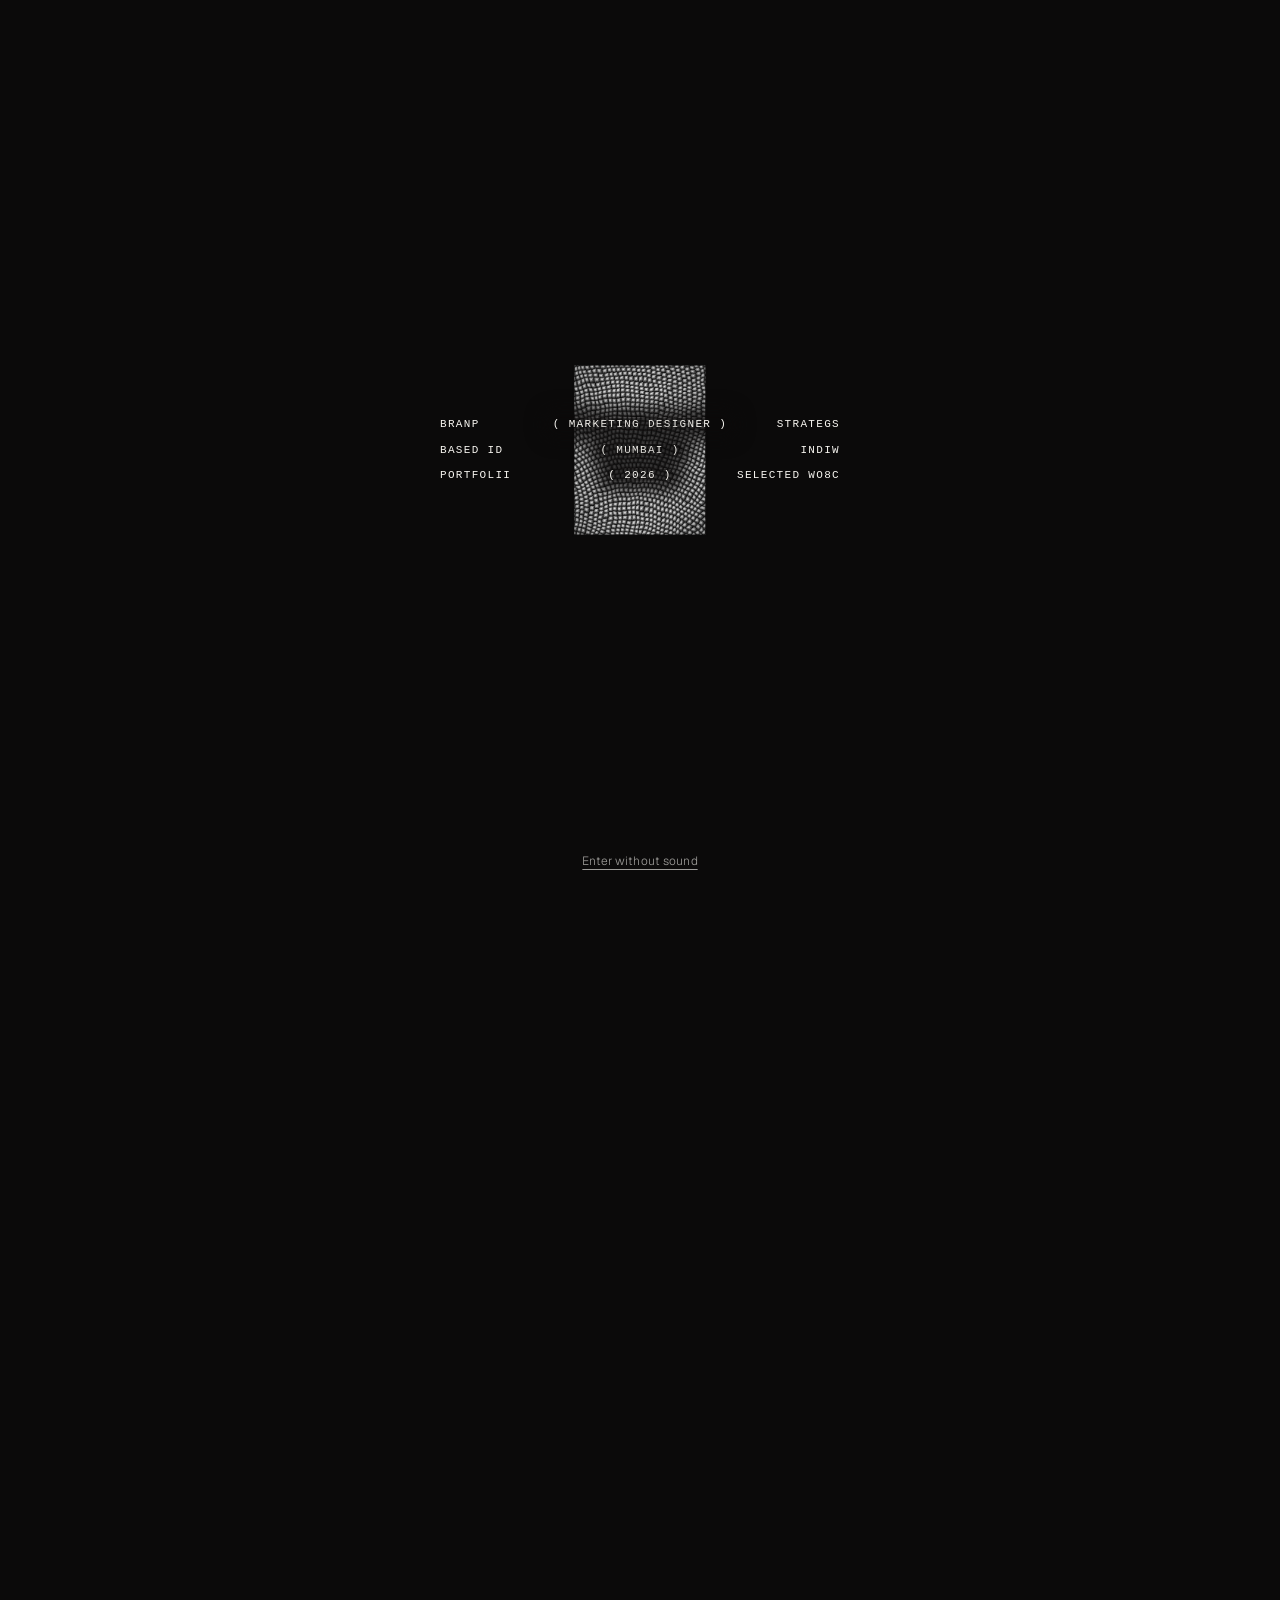
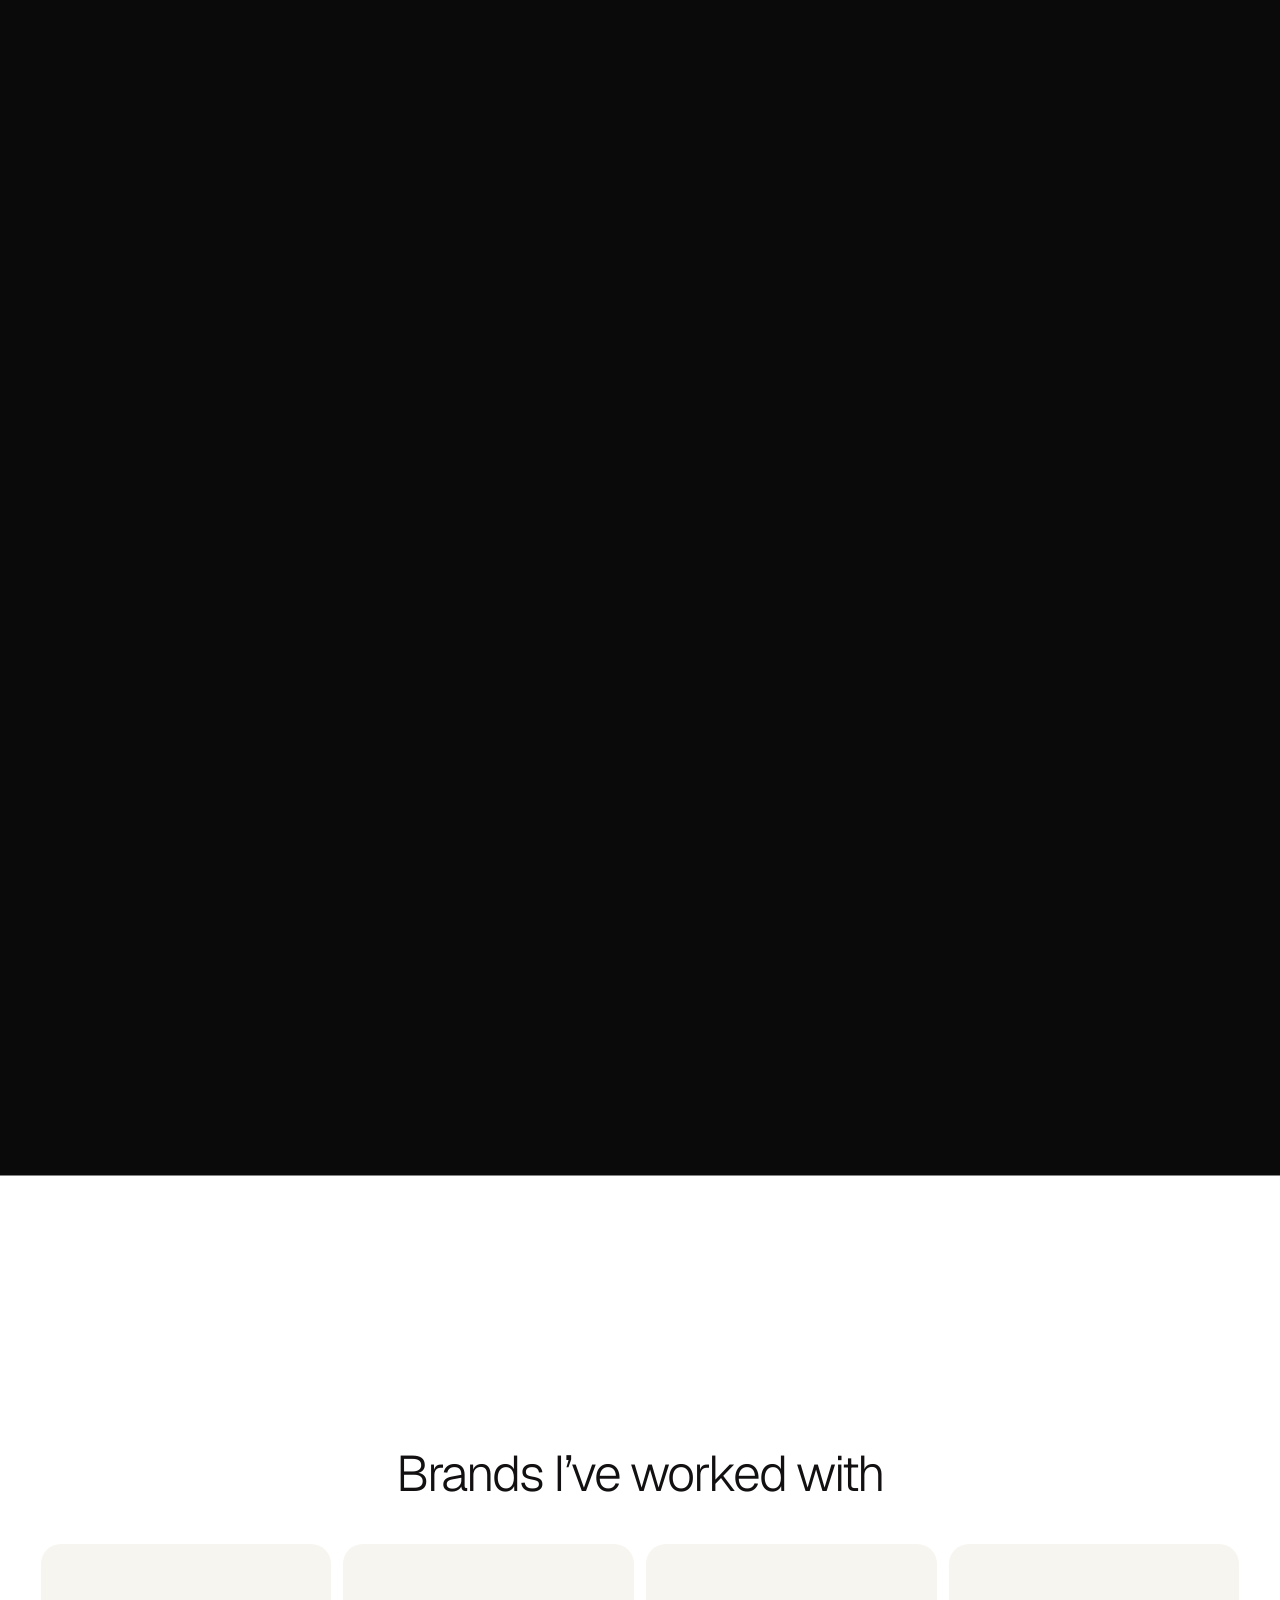
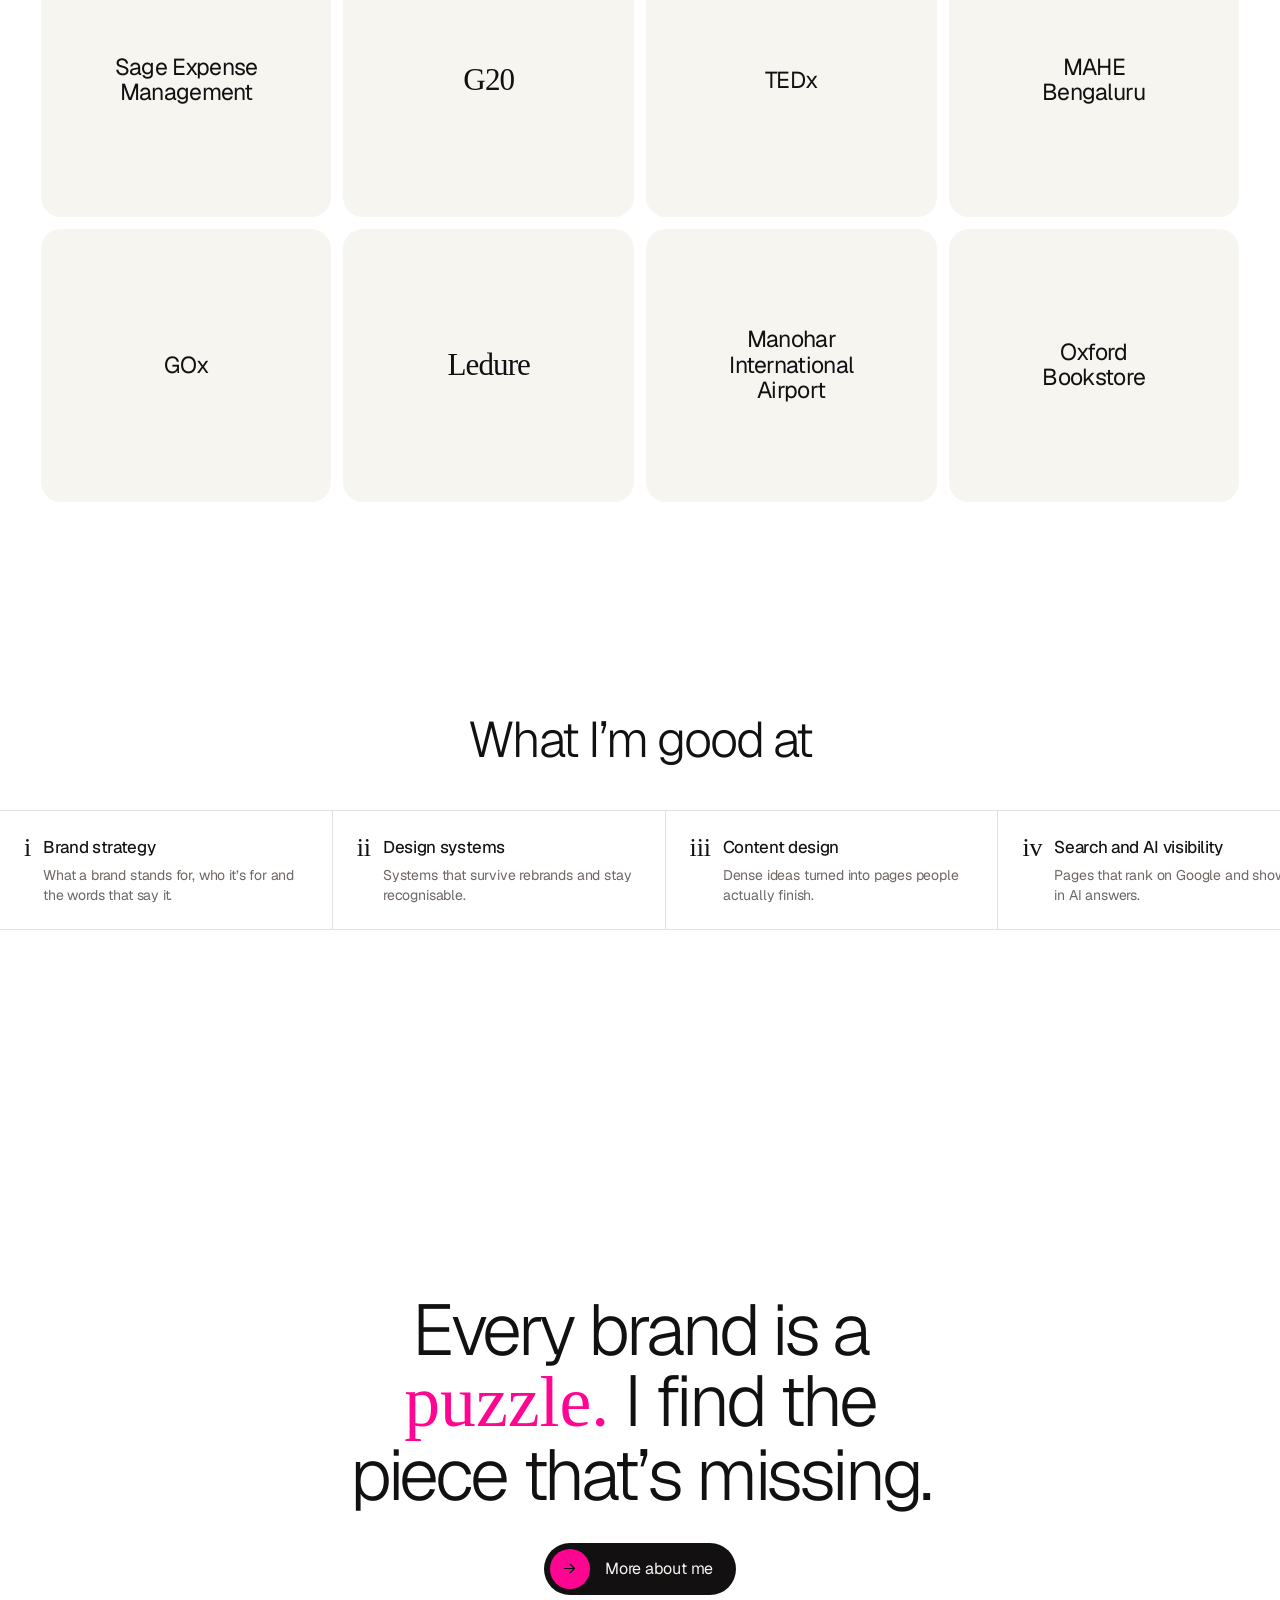
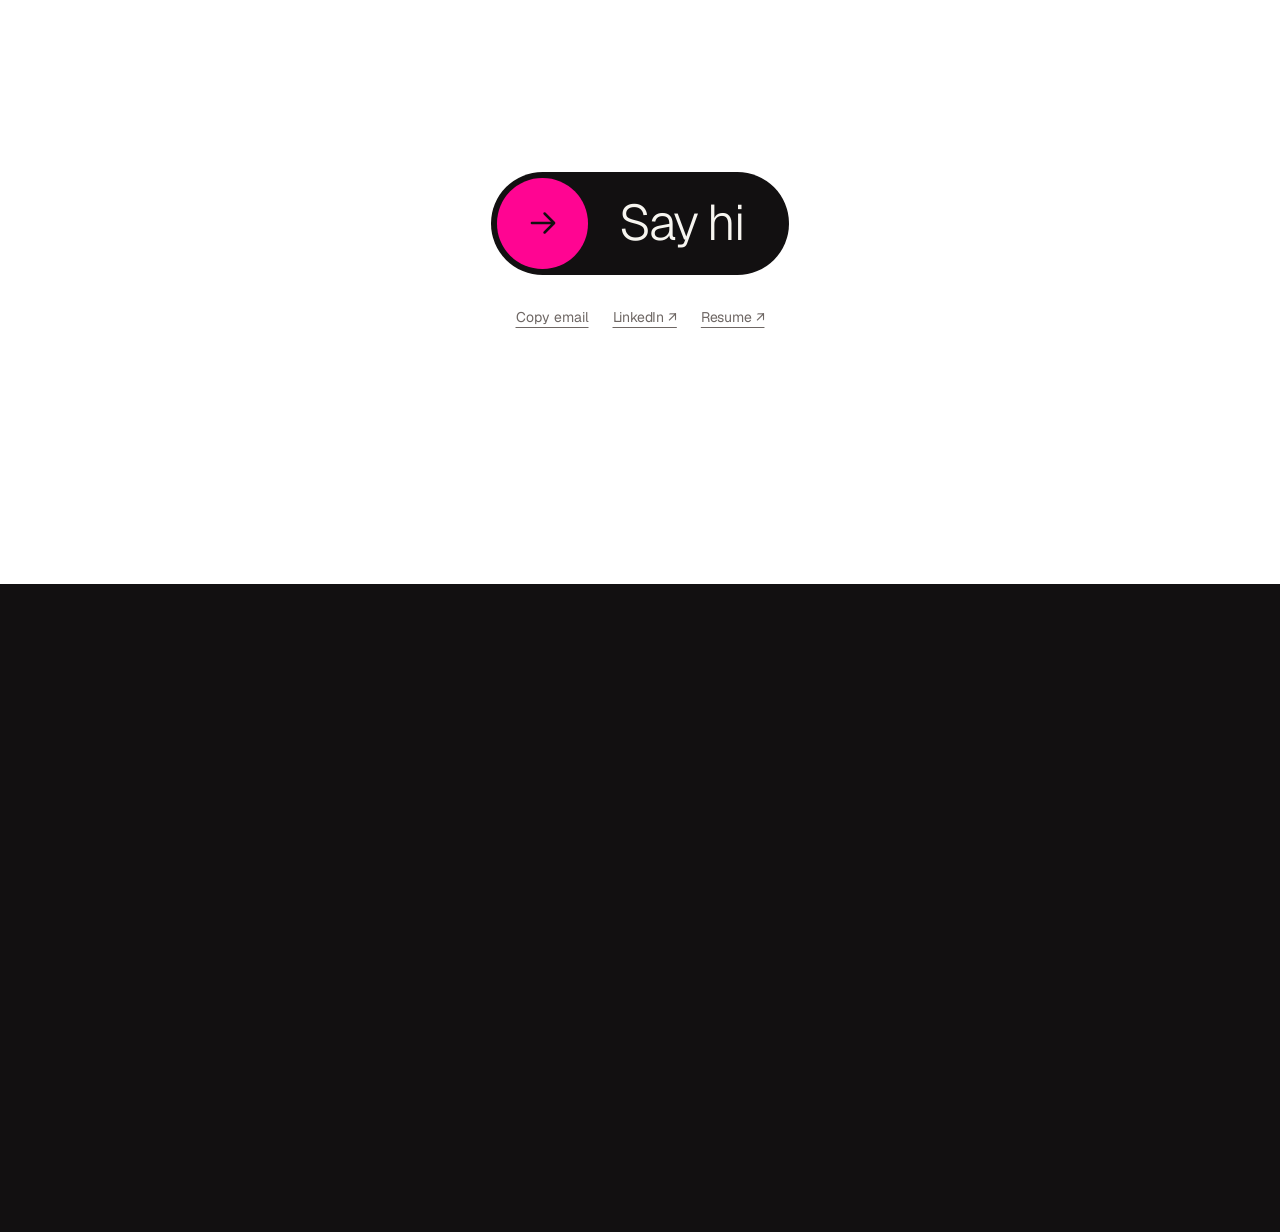
==== commit 09ea7b89: "Type scale rebuilt from the reference sites (section titles 56px, one 80px statement per screen, 1.2" ====
--- a/index.html
+++ b/index.html
@@ -52,45 +52,42 @@
     <h2 class="intro-head">I design brands that people understand, find and remember.</h2>
   </section>
 
-  <!-- Selected work: one screen (after Double Play). Full-size image per project; the titles
-       sit over its top centre, each with a line that fills while it plays. -->
-  <section id="work" class="sec work wrap" aria-label="Selected work" data-work>
-    <h2 class="sec-title">Selected work</h2>
-    <div class="work-stage">
-      <div class="work-media">
-        <a class="work-bg is-on" href="case-blog.html" tabindex="-1" aria-hidden="true" data-cursor="work"><div class="art art-blog"></div></a>
-        <a class="work-bg" href="case-linen.html" tabindex="-1" aria-hidden="true" data-cursor="work"><div class="art art-linen"></div></a>
-        <div class="work-bg" aria-hidden="true" data-cursor="work" data-cursor-text="Coming soon"><div class="art art-lantana"></div></div>
-        <div class="work-tabs" role="tablist" aria-label="Projects">
-        <button class="work-tab is-on" type="button" role="tab" aria-selected="true"><i aria-hidden="true"><b></b></i><span>Rebuilt, not repainted</span></button>
-        <button class="work-tab" type="button" role="tab" aria-selected="false"><i aria-hidden="true"><b></b></i><span>Winning back Google</span></button>
-        <button class="work-tab" type="button" role="tab" aria-selected="false"><i aria-hidden="true"><b></b></i><span>An invasive weed, worth bidding on</span></button>
-        </div>
-      </div>
-      <div class="work-cards">
-      <article class="work-card is-on">
+  <!-- Selected work: one full-screen container (after Double Play). Each project's image
+       covers all of it; images leave the lower left clear for the words. A timer at the
+       top centre fills while each project plays, then the next one comes up. -->
+  <section id="work" class="work" aria-label="Selected work" data-work data-dark>
+    <a class="work-bg is-on" href="case-blog.html" data-cursor="work" tabindex="-1" aria-hidden="true"><div class="art art-blog"></div></a>
+    <a class="work-bg" href="case-linen.html" data-cursor="work" tabindex="-1" aria-hidden="true"><div class="art art-linen"></div></a>
+    <div class="work-bg" data-cursor="work" data-cursor-text="Coming soon" aria-hidden="true"><div class="art art-lantana"></div></div>
+    <div class="work-shade" aria-hidden="true"></div>
+    <div class="work-top">
+      <span class="work-kicker">Selected work</span>
+      <div class="work-timer" aria-hidden="true"><b class="work-n">01</b><i><s></s></i><b>03</b></div>
+    </div>
+    <div class="work-texts">
+      <article class="work-text is-on">
         <p class="label">B2B SaaS · Expense management</p>
         <h3>Rebuilt, not repainted</h3>
-        <p>A blog that looked fine and read badly. I rebuilt how it looked, read and was built, three times in three years, and measured every change.</p>
+        <p class="work-desc">A blog that looked fine and read badly. I rebuilt how it looked, read and was built, three times in three years, and measured every change.</p>
         <dl class="work-stats"><div><dt>3</dt><dd>blog design systems</dd></div><div><dt>2</dt><dd>category leaders adopted the format</dd></div><div><dt>16</dt><dd>features, one measurement system</dd></div></dl>
-        <a class="btn" href="case-blog.html">Read case study</a>
+        <a class="btn btn--light" href="case-blog.html">Read case study</a>
       </article>
-      <article class="work-card">
+      <article class="work-text">
         <p class="label">D2C home linen · Search and voice</p>
         <h3>Winning back Google</h3>
-        <p>Sales from search had collapsed. I found out why, rebuilt the brand’s voice and naming, and got its products back near the top of Google in six months.</p>
+        <p class="work-desc">Sales from search had collapsed. I found out why, rebuilt the brand’s voice and naming, and got its products back near the top of Google in six months.</p>
         <dl class="work-stats"><div><dt>+80%</dt><dd>clicks from product searches</dd></div><div><dt>Top 3</dt><dd>on Google for core products</dd></div><div><dt>2.6×</dt><dd>clicks to collection pages</dd></div></dl>
-        <a class="btn" href="case-linen.html">Read case study</a>
+        <a class="btn btn--light" href="case-linen.html">Read case study</a>
       </article>
-      <article class="work-card">
+      <article class="work-text">
         <p class="label">Passion project · Cause campaign</p>
         <h3>An invasive weed, worth bidding on</h3>
-        <p>Lantana is choking forests in the Western Ghats. The Soliga turn it into furniture. I’m building the brand that sells each piece at an invite-only auction.</p>
+        <p class="work-desc">Lantana is choking forests in the Western Ghats. The Soliga turn it into furniture. I’m building the brand that sells each piece at an invite-only auction.</p>
         <dl class="work-stats"><div><dt>2023</dt><dd>started, still growing</dd></div><div><dt>3</dt><dd>partners: makers, research, a brand</dd></div><div><dt>1 of 1</dt><dd>every piece, numbered</dd></div></dl>
         <span class="btn is-soon">Case study coming soon</span>
       </article>
-      </div>
     </div>
+    <div class="work-arrows"><button class="icon-btn icon-btn--dark" type="button" data-work-prev aria-label="Previous project">←</button><button class="icon-btn icon-btn--dark" type="button" data-work-next aria-label="Next project">→</button></div>
   </section>
 
   <!-- Results (after Collins) -->
@@ -157,10 +154,10 @@
 
   <!-- The puzzle: one random piece is missing (the cursor is that piece). Click the gap to drop it in; scrolling breaks the rest apart. -->
   <section class="puzzle" aria-label="About">
-    <div class="puzzle-stage" data-cursor="puzzle" data-dark>
+    <div class="puzzle-stage" data-cursor="puzzle">
       <div class="puzzle-line">
         <p>Every brand is a <span class="gothic">puzzle.</span> I find the piece that’s missing.</p>
-        <a class="btn btn--light" href="about.html">More about me</a>
+        <a class="btn" href="about.html">More about me</a>
       </div>
       <div class="pieces" aria-hidden="true"></div>
     </div>
--- a/assets/css/main.css
+++ b/assets/css/main.css
@@ -35,13 +35,19 @@
   --sans: "Geist", ui-sans-serif, system-ui, -apple-system, "Segoe UI", sans-serif;
   --mono: ui-monospace, "SF Mono", Menlo, monospace;
   --gothic: "Unifraktur", "Old English Text MT", Georgia, serif;
-  --t-display: clamp(48px, 7vw, 120px);   /* section titles, big statements */
-  --t-h2: clamp(32px, 3.6vw, 56px);       /* sub-headlines */
-  --t-h3: clamp(22px, 2vw, 30px);         /* card titles */
-  --t-lead: clamp(18px, 1.5vw, 22px);     /* intro paragraphs */
-  --t-body: 16px;
-  --t-small: 14px;
-  --t-label: 11px;                         /* mono, uppercase */
+  /* Type scale, set from what the sites we like use at 1440px wide (Double Play,
+     Huge, Collins, Ragged Edge, Jack Elder): section titles ~56px, one bigger
+     statement per screen ~80px, card titles ~26-33px, body 17px. Each step is
+     about 1.25x the one below. Values in brackets are at 1440px. */
+  --t-display: clamp(40px, 5.6vw, 96px);  /* (80) one statement per screen: intro, puzzle, page heads */
+  --t-h2: clamp(34px, 3.9vw, 64px);       /* (56) section titles */
+  --t-h3: clamp(26px, 2.3vw, 36px);       /* (33) project and panel titles */
+  --t-h4: clamp(20px, 1.8vw, 28px);       /* (26) card titles, numbers in rows */
+  --t-lead: clamp(18px, 1.45vw, 22px);    /* (21) intro paragraphs */
+  --t-body: 17px;                         /* body */
+  --t-small: 14px;                        /* secondary text, nav, buttons sm */
+  --t-caption: 12px;                      /* fine print under numbers */
+  --t-label: 11px;                        /* mono, uppercase labels */
 
   /* space: 8-point */
   --s1: 4px; --s2: 8px; --s3: 12px; --s4: 16px; --s5: 24px; --s6: 32px; --s7: 48px; --s8: 64px; --s9: 96px; --s10: 128px;
@@ -80,10 +86,10 @@
 /* ---------------------------------------------------------------- Type */
 .gothic { font-family: var(--gothic); font-weight: 400; letter-spacing: 0; }
 .label { font: 400 var(--t-label)/1.4 var(--mono); letter-spacing: .14em; text-transform: uppercase; color: var(--ink-soft); margin: 0; }
-.display { font-weight: 300; letter-spacing: -0.05em; line-height: 1; margin: 0; }
+.display { font-weight: 300; letter-spacing: -0.045em; line-height: 1; margin: 0; }
 .h1 { font-size: var(--t-display); }
-.h2 { font-size: var(--t-h2); }
-.h3 { font-size: var(--t-h3); font-weight: 400; letter-spacing: -0.03em; line-height: 1.15; margin: 0; }
+.h2 { font-size: var(--t-h2); letter-spacing: -0.04em; line-height: 1.02; }
+.h3 { font-size: var(--t-h3); font-weight: 300; letter-spacing: -0.035em; line-height: 1.08; margin: 0; }
 .lead { font-size: var(--t-lead); line-height: 1.45; font-weight: 300; letter-spacing: -0.02em; margin: 0; }
 .muted { color: var(--ink-soft); }
 .dots > * + *::before { content: "·"; margin: 0 var(--s2); color: var(--ink-soft); }
@@ -91,7 +97,7 @@
 /* ---------------------------------------------------------------- Sections: one rhythm everywhere */
 .sec { padding-top: var(--sec-top); padding-bottom: var(--sec-bottom); }
 .sec--full { min-height: 100svh; display: flex; flex-direction: column; justify-content: center; }
-.sec-title { margin: 0 0 var(--title-gap); text-align: center; font-size: var(--t-display); font-weight: 250; letter-spacing: -0.06em; line-height: .95; text-wrap: balance; }
+.sec-title { margin: 0 0 var(--title-gap); text-align: center; font-size: var(--t-h2); font-weight: 300; letter-spacing: -0.04em; line-height: 1.02; text-wrap: balance; }
 .section { padding-top: var(--sec-top); padding-bottom: var(--sec-top); }   /* inner pages */
 
 /* ---------------------------------------------------------------- Pills (navigation, filters) */
@@ -130,7 +136,7 @@
 .btn:hover::before { left: calc(100% - var(--icon) - 6px); }
 .btn .arrow { display: none; }
 .btn--sm { --h: 40px; font-size: var(--t-small); font-weight: 450; }
-.btn--xl { --h: clamp(88px, 10vw, 152px); font-size: clamp(36px, 5vw, 80px); font-weight: 300; letter-spacing: -0.05em; }
+.btn--xl { --h: clamp(80px, 8vw, 128px); font-size: var(--t-h2); font-weight: 300; letter-spacing: -0.04em; }
 .btn--xl:hover { background: var(--pink); color: var(--ink); }
 .btn--xl:hover::before { background-color: var(--ink); background-image: url("data:image/svg+xml,%3Csvg xmlns='http://www.w3.org/2000/svg' viewBox='0 0 24 24' fill='none' stroke='%23F7F5F0' stroke-width='1.6' stroke-linecap='round' stroke-linejoin='round'%3E%3Cpath d='M5 12h13M13 6l6 6-6 6'/%3E%3C/svg%3E"); }
 .btn--light, .nav.on-dark .btn { background: var(--on-dark); color: var(--ink); }
@@ -173,17 +179,17 @@
 .nav-veil.is-on { opacity: 1; }
 .nav-veil.on-dark { background: linear-gradient(rgba(18, 16, 17, .7), rgba(18, 16, 17, 0)); }
 body.rays-on .nav-veil { background: none; }
-@media (max-width: 640px) {
+@media (max-width: 900px) {
   .nav .nav-link { display: none; }
   .nav .menu-btn { display: inline-flex; }
-  .nav-mark { font-size: 14px; }
-}
+}
+@media (max-width: 640px) { .nav-mark { font-size: 14px; } }
 
 /* Mobile menu */
 .menu { position: fixed; inset: 0; z-index: 80; background: var(--ink); color: var(--on-dark); display: grid; grid-template-rows: auto 1fr auto; padding: var(--s4) var(--gutter) var(--s6); clip-path: inset(0 0 100% 0); visibility: hidden; transition: clip-path .9s var(--ease-out), visibility 0s .9s; }
 .menu.is-open { clip-path: inset(0); visibility: visible; transition: clip-path .9s var(--ease-out), visibility 0s; }
 .menu ul { list-style: none; margin: 0; padding: 0; align-self: center; }
-.menu li a { display: block; font-size: clamp(40px, 11vw, 72px); font-weight: 300; letter-spacing: -0.05em; line-height: 1.1; }
+.menu li a { display: block; font-size: var(--t-display); font-weight: 300; letter-spacing: -0.045em; line-height: 1.1; }
 .menu-top { display: flex; justify-content: space-between; }
 .menu .pill { background: rgba(247, 245, 240, .1); color: var(--on-dark); }
 .menu-foot { display: flex; gap: var(--s4); flex-wrap: wrap; font-size: var(--t-small); color: var(--on-dark-soft); }
@@ -191,15 +197,17 @@
 /* ---------------------------------------------------------------- Cursor */
 .has-cursor, .has-cursor * { cursor: none !important; }
 .cursor { position: fixed; left: 0; top: 0; z-index: 1000; pointer-events: none; }
-.cursor .ring { position: absolute; width: 7px; height: 7px; margin: -3.5px 0 0 -3.5px; border-radius: 50%; box-shadow: inset 0 0 0 .5px #fff; mix-blend-mode: difference; transition: transform .45s var(--ease-out), opacity .25s; }
-.cursor.is-link .ring { transform: scale(3); }
-.cursor.is-lens .ring { transform: scale(9.5); mix-blend-mode: normal; box-shadow: inset 0 0 0 .06px var(--ink); }
+.cursor .ring { position: absolute; width: 10px; height: 10px; margin: -5px 0 0 -5px; border-radius: 50%; border: 1px solid var(--ink); box-shadow: 0 0 0 1px rgba(255, 255, 255, .45); transition: transform .45s var(--ease-out), opacity .25s, border-color .25s, box-shadow .25s; }
+.cursor.on-dark .ring { border-color: var(--on-dark); box-shadow: 0 0 0 1px rgba(18, 16, 17, .35); }
+.cursor.on-dark .hint { color: var(--on-dark); }
+.cursor.is-link .ring { transform: scale(2.6); }
+.cursor.is-lens .ring { opacity: 0; }
 .cursor.is-down .ring { transform: scale(.8); }
 .cursor .work { position: absolute; left: 0; top: 0; transform: translate(-50%, -50%) scale(.3); opacity: 0; height: 48px; padding: 0 20px 0 14px; border-radius: var(--r-pill); display: inline-flex; align-items: center; gap: 10px; white-space: nowrap; background: var(--cream); color: var(--ink); font-size: var(--t-small); font-weight: 450; transition: transform .5s var(--ease-out), opacity .25s; }
 .cursor .work svg { width: 20px; height: 20px; flex: none; max-width: none; color: var(--pink); }
-.cursor .piece { position: absolute; width: 30px; height: 30px; margin: -15px 0 0 -15px; color: var(--pink); opacity: 0; transform: scale(.4); transition: transform .5s var(--ease-out), opacity .25s; filter: drop-shadow(0 10px 18px rgba(18, 16, 17, .35)); }
+.cursor .piece { position: absolute; width: 30px; height: 30px; margin: -15px 0 0 -15px; color: var(--pink); opacity: 0; transform: scale(.4); transition: transform .5s var(--ease-out), opacity .25s; filter: drop-shadow(0 8px 14px rgba(18, 16, 17, .3)); }
 .cursor .piece svg { width: 100%; height: 100%; max-width: none; overflow: visible; }
-.cursor .hint { position: absolute; left: 0; top: 0; font-size: 13px; font-weight: 350; line-height: 1; letter-spacing: -0.01em; color: var(--on-dark); white-space: nowrap; opacity: 0; transform: translate(var(--hx, 22px), -50%); transition: opacity .35s, transform .5s var(--ease-out); }
+.cursor .hint { position: absolute; left: 0; top: 0; font-size: 13px; font-weight: 400; line-height: 1; letter-spacing: -0.01em; color: var(--ink); transition: opacity .35s, transform .5s var(--ease-out), color .25s; white-space: nowrap; opacity: 0; transform: translate(var(--hx, 22px), -50%); transition: opacity .35s, transform .5s var(--ease-out); }
 .cursor.is-work .work { opacity: 1; transform: translate(-50%, -50%) scale(1); }
 .cursor.is-work .ring, .cursor.is-puzzle .ring { opacity: 0; }
 .cursor.is-puzzle .piece, .cursor.is-puzzle .hint { opacity: 1; }
@@ -253,56 +261,61 @@
 .scrl .g { color: var(--on-dark-soft); }
 .intro { display: grid; justify-items: center; align-content: end; text-align: center; min-height: 100svh; padding-top: 24svh; padding-bottom: 14svh; color: var(--on-dark); transition: color .7s var(--ease); }
 body:not(.rays-on) .intro { color: var(--ink); }
-.intro-head { margin: 0; font-size: var(--t-display); font-weight: 250; letter-spacing: -0.055em; line-height: 1; max-width: 16ch; text-wrap: balance; }
+.intro-head { margin: 0; font-size: var(--t-display); font-weight: 300; letter-spacing: -0.045em; line-height: 1; max-width: 17ch; text-wrap: balance; }
 body[data-page="home"] .page > :not(.rays):not(.hero):not(.intro) { position: relative; z-index: 1; }
 
 /* ---------------------------------------------------------------- Selected work (after Double Play)
-   One screen: the title, then one full-size image per project. Over its top
-   centre, the three titles, each with a line beside it that fills while that
-   project shows. The words and numbers sit on a card over the image. */
-.work { height: 100svh; min-height: 640px; display: flex; flex-direction: column; }
-.work .sec-title { flex: none; }
-.work-stage { position: relative; flex: 1; min-height: 0; border-radius: var(--r-lg); overflow: hidden; background: var(--ink); }
-.work-media { position: absolute; inset: 0; }
-.work-bg { position: absolute; inset: 0; opacity: 0; transition: opacity .9s var(--ease); }
-.work-bg .art { position: absolute; inset: 0; transform: scale(1.05); transition: transform 2s var(--ease-out); }
-.work-bg.is-on { opacity: 1; }
+   One full-screen container. Each project's image covers all of it; the words sit
+   on the image (images keep the lower left clear for them; a soft shade helps).
+   A timer at the top centre fills while a project plays. */
+.work { position: relative; height: 100svh; min-height: 560px; overflow: hidden; background: var(--ink); color: var(--on-dark); }
+.work-bg { position: absolute; inset: 0; opacity: 0; transition: opacity 1s var(--ease); }
+.work-bg .art { position: absolute; inset: 0; transform: scale(1.06); transition: transform 2.4s var(--ease-out); }
+.work-bg.is-on { opacity: 1; z-index: 1; }
 .work-bg.is-on .art { transform: none; }
-.work-tabs { position: absolute; z-index: 3; left: 50%; top: var(--s5); transform: translateX(-50%); display: flex; gap: var(--s2); padding: var(--s2); border-radius: var(--r-pill); background: rgba(18, 16, 17, .28); -webkit-backdrop-filter: blur(18px); backdrop-filter: blur(18px); max-width: calc(100% - var(--s7)); }
-.work-tab { display: inline-flex; align-items: center; gap: var(--s3); height: 36px; padding: 0 var(--s4); border-radius: var(--r-pill); font-size: var(--t-small); white-space: nowrap; color: var(--on-dark-soft); transition: color .4s, background-color .4s; }
-.work-tab i { position: relative; flex: none; display: block; width: 28px; height: 2px; border-radius: 2px; background: rgba(247, 245, 240, .28); overflow: hidden; transition: width .6s var(--ease-out); }
-.work-tab i b { position: absolute; inset: 0; background: var(--on-dark); transform: scaleX(0); transform-origin: left; }
-.work-tab.is-on { color: var(--on-dark); background: rgba(247, 245, 240, .1); }
-.work-tab.is-on i { width: 56px; }
-.work-tab.is-done i b { transform: none; }
-.work-tab:hover { color: var(--on-dark); }
-.work-cards { position: absolute; z-index: 2; left: var(--s5); bottom: var(--s5); width: min(500px, calc(100% - var(--s7))); display: grid; }
-.work-card { grid-area: 1 / 1; align-self: end; display: grid; gap: var(--s4); padding: var(--s6); border-radius: var(--r-md); background: var(--paper); opacity: 0; visibility: hidden; transform: translateY(var(--s3)); transition: opacity .5s var(--ease), transform .8s var(--ease-out), visibility 0s .5s; }
-.work-card.is-on { opacity: 1; visibility: visible; transform: none; transition: opacity .7s var(--ease) .15s, transform .9s var(--ease-out) .15s; }
-.work-card h3 { margin: 0; font-size: var(--t-h3); font-weight: 400; letter-spacing: -0.035em; line-height: 1.1; white-space: nowrap; overflow: hidden; text-overflow: ellipsis; }
-.work-card .label { margin-bottom: calc(var(--s3) * -1); }
-.work-card p { margin: 0; font-size: 15px; line-height: 1.5; color: var(--ink-soft); }
-.work-stats { margin: 0; display: grid; grid-template-columns: repeat(3, minmax(0, 1fr)); border-top: 1px solid var(--line); padding-top: var(--s4); }
-.work-stats > div + div { padding-left: var(--s4); border-left: 1px solid var(--line); }
+.work-shade { position: absolute; inset: 0; z-index: 2; pointer-events: none;
+  background: linear-gradient(90deg, rgba(18, 16, 17, .72) 0%, rgba(18, 16, 17, .35) 42%, rgba(18, 16, 17, 0) 64%), linear-gradient(0deg, rgba(18, 16, 17, .55), rgba(18, 16, 17, 0) 45%); }
+.work-top { position: absolute; z-index: 3; left: 0; right: 0; top: clamp(80px, 11svh, 104px); display: grid; justify-items: center; gap: var(--s3); pointer-events: none; }
+.work-kicker { font: 400 var(--t-label)/1 var(--mono); letter-spacing: .14em; text-transform: uppercase; color: var(--on-dark-soft); }
+.work-timer { display: flex; align-items: center; gap: var(--s3); font-size: var(--t-small); font-variant-numeric: tabular-nums; }
+.work-timer b { font-weight: 400; }
+.work-timer i { position: relative; display: block; width: clamp(96px, 10vw, 140px); height: 2px; border-radius: 2px; background: rgba(247, 245, 240, .28); overflow: hidden; }
+.work-timer s { position: absolute; inset: 0; background: var(--on-dark); transform: scaleX(0); transform-origin: left; }
+.work-texts { position: absolute; z-index: 3; left: max(var(--gutter), env(safe-area-inset-left, 0px)); bottom: clamp(32px, 6svh, 64px); width: min(560px, calc(100% - 2 * var(--gutter))); display: grid; }
+.work-text { grid-area: 1 / 1; align-self: end; display: grid; justify-items: start; gap: var(--s4); opacity: 0; visibility: hidden; transform: translateY(var(--s3)); transition: opacity .5s var(--ease), transform .8s var(--ease-out), visibility 0s .5s; }
+.work-text.is-on { opacity: 1; visibility: visible; transform: none; transition: opacity .8s var(--ease) .2s, transform 1s var(--ease-out) .2s; }
+.work-text .label { color: var(--on-dark-soft); }
+.work-text h3 { margin: 0; max-width: 100%; font-size: var(--t-h3); font-weight: 300; letter-spacing: -0.035em; line-height: 1.08; white-space: nowrap; }
+.work-desc { margin: 0; font-size: var(--t-small); line-height: 1.5; color: var(--on-dark-soft); max-width: 46ch; }
+.work-stats { margin: 0; width: 100%; display: grid; grid-template-columns: repeat(3, minmax(0, 1fr)); padding-top: var(--s4); border-top: 1px solid var(--line-dark); }
+.work-stats > div + div { padding-left: var(--s4); border-left: 1px solid var(--line-dark); }
 .work-stats > div:not(:last-child) { padding-right: var(--s4); }
-.work-stats dt { font-size: clamp(22px, 1.9vw, 28px); font-weight: 300; letter-spacing: -0.045em; line-height: 1; }
-.work-stats dd { margin: var(--s2) 0 0; font-size: 12px; line-height: 1.35; color: var(--ink-soft); }
-.work-card .btn { justify-self: start; }
+.work-stats dt { font-size: var(--t-h4); font-weight: 300; letter-spacing: -0.03em; line-height: 1; }
+.work-stats dd { margin: var(--s2) 0 0; font-size: var(--t-caption); line-height: 1.35; color: var(--on-dark-soft); }
+.work-text .btn { margin-top: var(--s2); }
+.work-text .btn.is-soon { background: rgba(247, 245, 240, .14); color: var(--on-dark-soft); }
+.work-arrows { position: absolute; z-index: 3; right: max(var(--gutter), env(safe-area-inset-right, 0px)); bottom: clamp(32px, 6svh, 64px); display: flex; gap: var(--s2); }
+.work-bg .art-blog::before { left: 52%; right: 10%; top: 18%; }
+.work-bg .art-blog::after { left: 57%; width: 14%; top: 32%; height: 22%; }
+.work-bg .art-linen::before { left: 54%; right: 12%; top: 18%; bottom: 12%; }
+.work-bg .art-lantana::before { left: 62%; width: 18%; top: 22%; }
+.icon-btn--dark { background: rgba(247, 245, 240, .1); color: var(--on-dark); box-shadow: inset 0 0 0 1px var(--line-dark); -webkit-backdrop-filter: blur(12px); backdrop-filter: blur(12px); }
+.icon-btn--dark:hover { background: rgba(247, 245, 240, .2); }
 
 /* ---------------------------------------------------------------- Results (after Collins) */
 .results-track { display: flex; gap: var(--s4); overflow-x: auto; scroll-snap-type: x mandatory; scroll-padding-left: var(--gutter); padding: 0 var(--gutter); scrollbar-width: none; cursor: grab; }
 .results-track::-webkit-scrollbar { display: none; }
 .results-track.is-drag { cursor: grabbing; scroll-snap-type: none; }
-.res-card { flex: none; height: min(56svh, 520px); aspect-ratio: .8; scroll-snap-align: start; display: flex; flex-direction: column; padding: var(--s6); border-radius: var(--r-md); background: var(--cream); user-select: none; }
-.res-card > b { font-size: clamp(64px, 6.4vw, 112px); font-weight: 300; letter-spacing: -0.065em; line-height: .9; align-self: flex-start; }
-.res-card h3 { margin: auto 0 var(--s2); font-size: 17px; font-weight: 450; letter-spacing: -0.02em; }
+.res-card { flex: none; height: min(50svh, 520px); aspect-ratio: .8; scroll-snap-align: start; display: flex; flex-direction: column; padding: var(--s6); border-radius: var(--r-md); background: var(--cream); user-select: none; }
+.res-card > b { font-size: var(--t-display); font-weight: 300; letter-spacing: -0.05em; line-height: .9; align-self: flex-start; }
+.res-card h3 { margin: auto 0 var(--s2); font-size: var(--t-body); font-weight: 450; letter-spacing: -0.02em; }
 .res-card p { margin: 0; font-size: var(--t-small); line-height: 1.5; color: var(--ink-soft); }
 .results-nav { display: flex; justify-content: center; gap: var(--s2); margin-top: var(--s6); }
 
 /* ---------------------------------------------------------------- Process (after Morer) */
 .process { text-align: center; align-items: center; }
 .proc-tabs { display: flex; justify-content: center; flex-wrap: wrap; gap: var(--s2) var(--s7); margin-bottom: var(--s7); }
-.proc-tab { position: relative; padding-bottom: var(--s3); font-size: clamp(20px, 2vw, 28px); font-weight: 300; letter-spacing: -0.035em; color: var(--ink-soft); transition: color .4s; }
+.proc-tab { position: relative; padding-bottom: var(--s3); font-size: var(--t-h4); font-weight: 300; letter-spacing: -0.035em; color: var(--ink-soft); transition: color .4s; }
 .proc-tab::after { content: ""; position: absolute; left: 0; right: 0; bottom: 0; height: 2px; background: var(--pink); transform: scaleX(0); transform-origin: left; transition: transform .6s var(--ease-out); }
 .proc-tab.is-on { color: var(--ink); }
 .proc-tab.is-on::after { transform: none; }
@@ -310,15 +323,15 @@
 .proc-panels { display: grid; justify-items: center; margin-bottom: var(--s6); }
 .proc-panel { grid-area: 1 / 1; opacity: 0; transform: translateY(var(--s3)); transition: opacity .5s var(--ease), transform .8s var(--ease-out); pointer-events: none; display: grid; justify-items: center; gap: var(--s5); }
 .proc-panel.is-on { opacity: 1; transform: none; pointer-events: auto; }
-.proc-panel h3 { margin: 0; font-size: var(--t-h2); font-weight: 300; letter-spacing: -0.05em; line-height: 1.02; max-width: 18ch; text-wrap: balance; }
+.proc-panel h3 { margin: 0; font-size: var(--t-h3); font-weight: 300; letter-spacing: -0.035em; line-height: 1.08; max-width: 22ch; text-wrap: balance; }
 .proc-panel p { margin: 0; font-size: var(--t-lead); font-weight: 300; letter-spacing: -0.02em; line-height: 1.45; color: var(--ink-soft); max-width: 40ch; text-wrap: balance; }
 
 /* ---------------------------------------------------------------- Brands (after Huge) */
 .brand-tiles { display: grid; grid-template-columns: repeat(4, minmax(0, 1fr)); grid-template-rows: repeat(2, minmax(0, 1fr)); gap: var(--s3); height: min(62svh, 640px); }
 .brand-tile { position: relative; min-width: 0; min-height: 0; overflow: hidden; display: grid; place-items: center; text-align: center; padding: var(--s5); border-radius: var(--r-md); background: var(--cream); transition: background-color .45s var(--ease); }
-.brand-tile b { font-size: clamp(20px, 2vw, 32px); font-weight: 400; letter-spacing: -0.04em; line-height: 1.05; max-width: 11ch; }
-.brand-tile b.gothic { font-size: clamp(28px, 2.8vw, 44px); }
-.brand-tile span { position: absolute; left: 0; right: 0; bottom: var(--s4); font-size: 13px; color: var(--ink-soft); opacity: 0; transform: translateY(6px); transition: opacity .4s, transform .5s var(--ease-out); }
+.brand-tile b { font-size: var(--t-h4); font-weight: 400; letter-spacing: -0.03em; line-height: 1.1; max-width: 11ch; }
+.brand-tile b.gothic { font-size: calc(var(--t-h4) * 1.35); }
+.brand-tile span { position: absolute; left: 0; right: 0; bottom: var(--s4); font-size: var(--t-caption); color: var(--ink-soft); opacity: 0; transform: translateY(6px); transition: opacity .4s, transform .5s var(--ease-out); }
 .brand-tile:hover { background: var(--cream-2); }
 .brand-tile:hover span { opacity: 1; transform: none; }
 
@@ -330,18 +343,18 @@
 .skill { width: clamp(260px, 26vw, 360px); padding: var(--s5); border-right: 1px solid var(--line); display: grid; grid-template-columns: auto 1fr; gap: 6px var(--s3); align-items: start; transition: background-color .45s var(--ease); }
 .skill:hover { background: var(--cream); }
 .skill .n { font-family: var(--gothic); font-size: 26px; line-height: 1; grid-row: span 2; }
-.skill b { font-weight: 450; font-size: 17px; letter-spacing: -0.02em; }
+.skill b { font-weight: 450; font-size: var(--t-body); letter-spacing: -0.02em; }
 .skill p { margin: 0; font-size: var(--t-small); color: var(--ink-soft); line-height: 1.4; }
 
 /* ---------------------------------------------------------------- Puzzle
-   Dark pieces over a sunflower seed head. One random piece is missing; the
-   cursor is that piece (bigger as it nears its gap). Click the gap and it
-   drops in. Scrolling breaks the rest apart to show the line. */
+   Dark pieces over a plain page. One random piece is missing; the cursor is
+   that piece (bigger as it nears its gap). Bring it close and it snaps in, or
+   click anywhere and it flies in. Once it's complete, scrolling breaks the
+   rest apart to show the line. */
 .puzzle { position: relative; height: 230svh; }
-.puzzle-stage { position: sticky; top: 0; height: 100svh; overflow: hidden; display: grid; place-items: center; color: var(--on-dark);
-  background: linear-gradient(rgba(18, 16, 17, .55), rgba(18, 16, 17, .7)), #1b1918 url("../img/puzzle-bg.jpg") center / cover no-repeat; }
+.puzzle-stage { position: sticky; top: 0; height: 100svh; overflow: hidden; display: grid; place-items: center; background: var(--paper); color: var(--ink); }
 .puzzle-line { position: relative; z-index: 1; text-align: center; padding: 0 var(--gutter); display: grid; justify-items: center; gap: var(--s6); }
-.puzzle-line p { font-size: var(--t-display); font-weight: 250; letter-spacing: -0.055em; line-height: .98; margin: 0 auto; max-width: 15ch; text-wrap: balance; }
+.puzzle-line p { font-size: var(--t-display); font-weight: 300; letter-spacing: -0.045em; line-height: 1; margin: 0 auto; max-width: 15ch; text-wrap: balance; }
 .puzzle-line .gothic { color: var(--pink); }
 .pieces { position: absolute; inset: -6%; z-index: 2; pointer-events: none; }
 .pieces svg { width: 100%; height: 100%; overflow: visible; }
@@ -355,7 +368,7 @@
 
 /* ---------------------------------------------------------------- Footer */
 .footer { position: fixed; left: 0; right: 0; bottom: 0; z-index: 1; min-height: 72svh; background: var(--ink); color: var(--on-dark); display: grid; align-content: center; justify-items: center; text-align: center; gap: var(--s7); padding: var(--s9) var(--gutter) var(--s6); }
-.footer-msg { font-size: var(--t-h2); font-weight: 300; letter-spacing: -0.05em; line-height: 1.02; margin: 0; max-width: 16ch; text-wrap: balance; }
+.footer-msg { font-size: var(--t-h2); font-weight: 300; letter-spacing: -0.04em; line-height: 1.02; margin: 0; max-width: 16ch; text-wrap: balance; }
 .footer-msg .gothic { color: var(--pink); }
 .footer-nav, .footer-social { display: flex; justify-content: center; flex-wrap: wrap; gap: var(--s2); }
 .footer .pill { background: rgba(247, 245, 240, .08); color: var(--on-dark); box-shadow: inset 0 0 0 1px var(--line-dark); -webkit-backdrop-filter: none; backdrop-filter: none; }
@@ -390,7 +403,7 @@
 .wcard:nth-child(3n+2) .img { height: clamp(380px, 44vw, 640px); }
 .wcard:nth-child(3n) .img { height: clamp(300px, 32vw, 470px); }
 .wcard .soon { position: absolute; left: var(--s4); bottom: var(--s4); font-size: 12px; padding: 7px var(--s3); border-radius: var(--r-pill); background: rgba(18, 16, 17, .25); color: var(--on-dark); -webkit-backdrop-filter: blur(10px); backdrop-filter: blur(10px); }
-.wcard b { font-size: 17px; font-weight: 450; letter-spacing: -0.02em; }
+.wcard b { font-size: var(--t-body); font-weight: 450; letter-spacing: -0.02em; }
 .wcard p { margin: 2px 0 0; font-size: var(--t-small); color: var(--ink-soft); }
 .wcard .meta { font-size: 13px; color: var(--ink-soft); }
 .more { display: flex; justify-content: center; margin-top: var(--s8); }
@@ -408,7 +421,7 @@
 .p-open .gothic { font-size: 1.04em; }
 .p-open .lead { max-width: 52ch; margin-top: var(--s5); color: var(--ink-soft); }
 .p-results { display: grid; grid-template-columns: repeat(4, minmax(0, 1fr)); gap: var(--s6); margin-top: var(--s7); width: min(100%, 980px); text-align: center; }
-.p-results b { display: block; font-size: clamp(36px, 3.6vw, 56px); font-weight: 300; letter-spacing: -0.05em; line-height: 1; }
+.p-results b { display: block; font-size: var(--t-h2); font-weight: 300; letter-spacing: -0.05em; line-height: 1; }
 .p-results span { display: block; font-size: 13px; color: var(--ink-soft); margin-top: var(--s2); }
 .p-meta { position: absolute; left: var(--s6); bottom: var(--s6); right: var(--s6); z-index: 2; display: grid; grid-template-columns: repeat(3, minmax(0, 1fr)); gap: var(--s4) var(--s6); padding: var(--s5); border-radius: var(--r-md); background: rgba(255, 255, 255, .88); -webkit-backdrop-filter: blur(20px); backdrop-filter: blur(20px); }
 .p-meta dt { font: 400 var(--t-label)/1.4 var(--mono); text-transform: uppercase; letter-spacing: .14em; color: var(--ink-soft); margin-bottom: 6px; }
@@ -431,7 +444,7 @@
 .p-bars em { font-style: normal; text-align: right; font-variant-numeric: tabular-nums; }
 .p-mini { display: grid; grid-template-columns: repeat(3, minmax(0, 1fr)); gap: var(--s2); margin: var(--s4) 0; }
 .p-mini div { background: var(--cream); border-radius: var(--r-sm); padding: var(--s4); }
-.p-mini b { display: block; font-size: 30px; font-weight: 300; letter-spacing: -0.05em; line-height: 1; }
+.p-mini b { display: block; font-size: var(--t-h4); font-weight: 300; letter-spacing: -0.05em; line-height: 1; }
 .p-mini span { display: block; font-size: 13px; color: var(--ink-soft); margin-top: var(--s2); line-height: 1.35; }
 .p-end { text-align: center; justify-items: center; gap: var(--s5); }
 .hs-progress { position: fixed; left: var(--gutter); right: var(--gutter); bottom: var(--s4); z-index: 40; height: 2px; background: var(--line); opacity: 0; transition: opacity .5s; }
@@ -499,26 +512,43 @@
   .wcard .img { height: 62vw !important; }
   .about-grid { grid-template-columns: repeat(2, minmax(0, 1fr)); }
   .two-col { grid-template-columns: 1fr; gap: var(--s7); }
-  .work-tab:not(.is-on) span { display: none; }
-  .work-tab:not(.is-on) { padding: 0 var(--s3); }
 }
 @media (max-width: 640px) {
-  .work { height: auto; min-height: 0; }
-  .work-stage { display: flex; flex-direction: column; overflow: visible; background: none; border-radius: 0; }
-  .work-media { position: relative; height: 56svh; border-radius: var(--r-md); overflow: hidden; background: var(--ink); }
-  .work-tabs { top: var(--s3); }
-  .work-cards { position: static; width: 100%; margin-top: var(--s3); }
-  .work-card { padding: var(--s5); background: var(--cream); }
-  .work-card h3 { white-space: normal; }
-  .brand-tiles { grid-template-columns: repeat(2, minmax(0, 1fr)); grid-template-rows: none; height: auto; }
-  .brand-tile { aspect-ratio: 1; padding: var(--s4); }
+  .work-text h3 { white-space: normal; }
+  .work-desc { font-size: 14px; }
+  .work-texts { bottom: calc(var(--s5) + 48px + var(--s4)); }
+  .work-arrows { left: max(var(--gutter), env(safe-area-inset-left, 0px)); right: auto; bottom: var(--s5); }
+  .brand-tiles { grid-template-columns: repeat(2, minmax(0, 1fr)); grid-template-rows: repeat(4, minmax(0, 1fr)); height: 66svh; gap: var(--s2); }
+  .brand-tile { padding: var(--s3); border-radius: var(--r-sm); }
+  .brand-tile span { display: none; }
   .brand-tile b { font-size: 18px; }
   .brand-tile b.gothic { font-size: 28px; }
-  .res-card { height: 62svh; max-height: 460px; aspect-ratio: .74; padding: var(--s5); }
+  .res-card { height: 54svh; max-height: 460px; aspect-ratio: .74; padding: var(--s5); }
   .proc-tabs { gap: var(--s2) var(--s5); margin-bottom: var(--s6); }
-  .btn--xl { --h: 80px; font-size: 36px; }
+  .btn--xl { --h: 72px; }
   .index-row { grid-template-columns: minmax(0, 1fr) auto; }
   .index-row span { display: none; }
+}
+/* portrait screens (phones, tablets held upright): images keep the top half for
+   themselves and the words sit across the bottom */
+@media (orientation: portrait) {
+  .work-shade { background: linear-gradient(0deg, rgba(18, 16, 17, .9) 0%, rgba(18, 16, 17, .65) 42%, rgba(18, 16, 17, 0) 70%); }
+  .work-bg .art-blog::before { left: 20%; right: 20%; top: 17%; bottom: 52%; border-radius: var(--r-sm); }
+  .work-bg .art-blog::after { left: 28%; width: 20%; top: 24%; height: 12%; }
+  .work-bg .art-linen::before { left: 24%; right: 24%; top: 17%; bottom: 54%; }
+  .work-bg .art-lantana::before { left: 40%; width: 20%; top: 17%; bottom: 52%; }
+}
+@media (max-width: 640px) and (max-height: 720px) {
+  .work-desc { display: none; }
+  .work-text { gap: var(--s3); }
+  .work-bg .art-blog::before, .work-bg .art-linen::before { top: 24%; bottom: 58%; }
+  .work-bg .art-blog::after { top: 28%; height: 9%; }
+  .work-bg .art-lantana::before { top: 24%; bottom: 58%; }
+  .brand-tiles { height: 58svh; }
+}
+@media (max-width: 400px) {
+  .proc-tabs { gap: var(--s2) var(--s4); }
+  .proc-tab { font-size: var(--t-body); }
 }
 @media (prefers-reduced-motion: reduce) {
   *, *::before, *::after { animation-duration: .01ms !important; transition-duration: .01ms !important; }
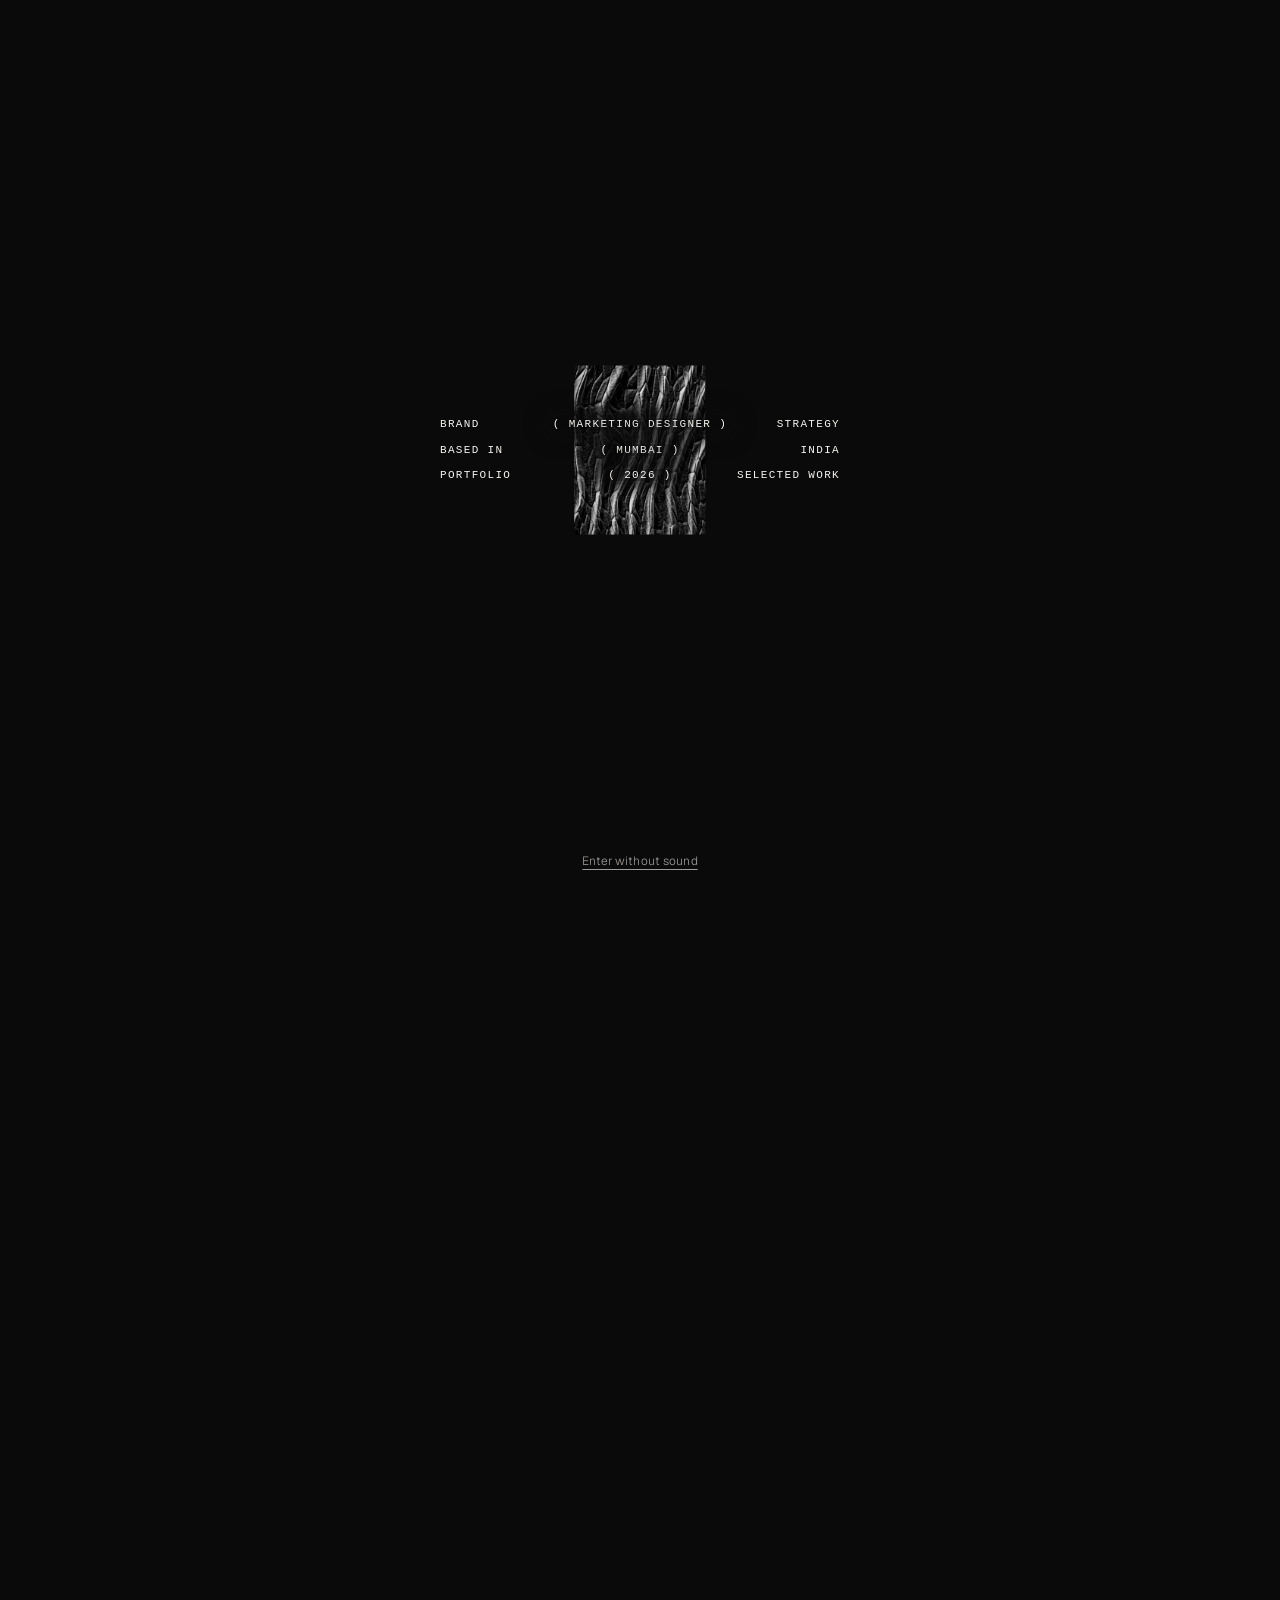
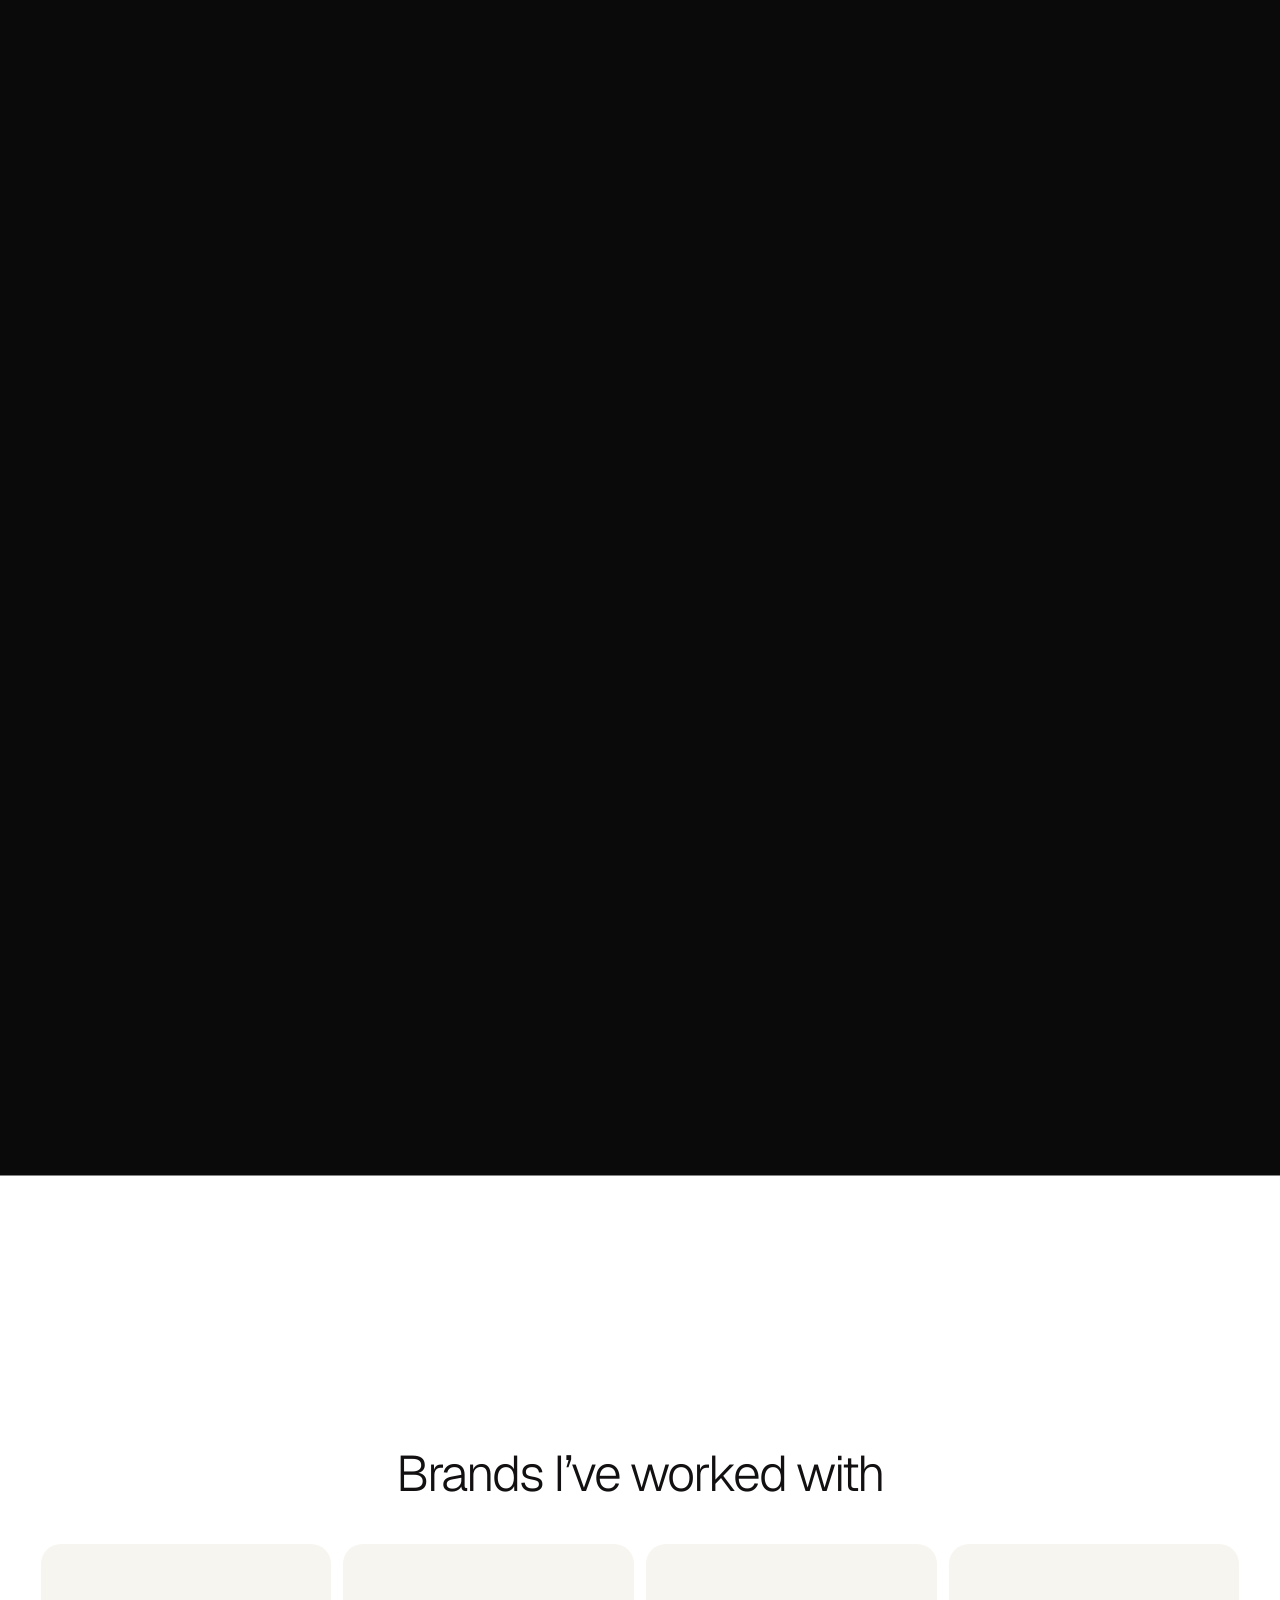
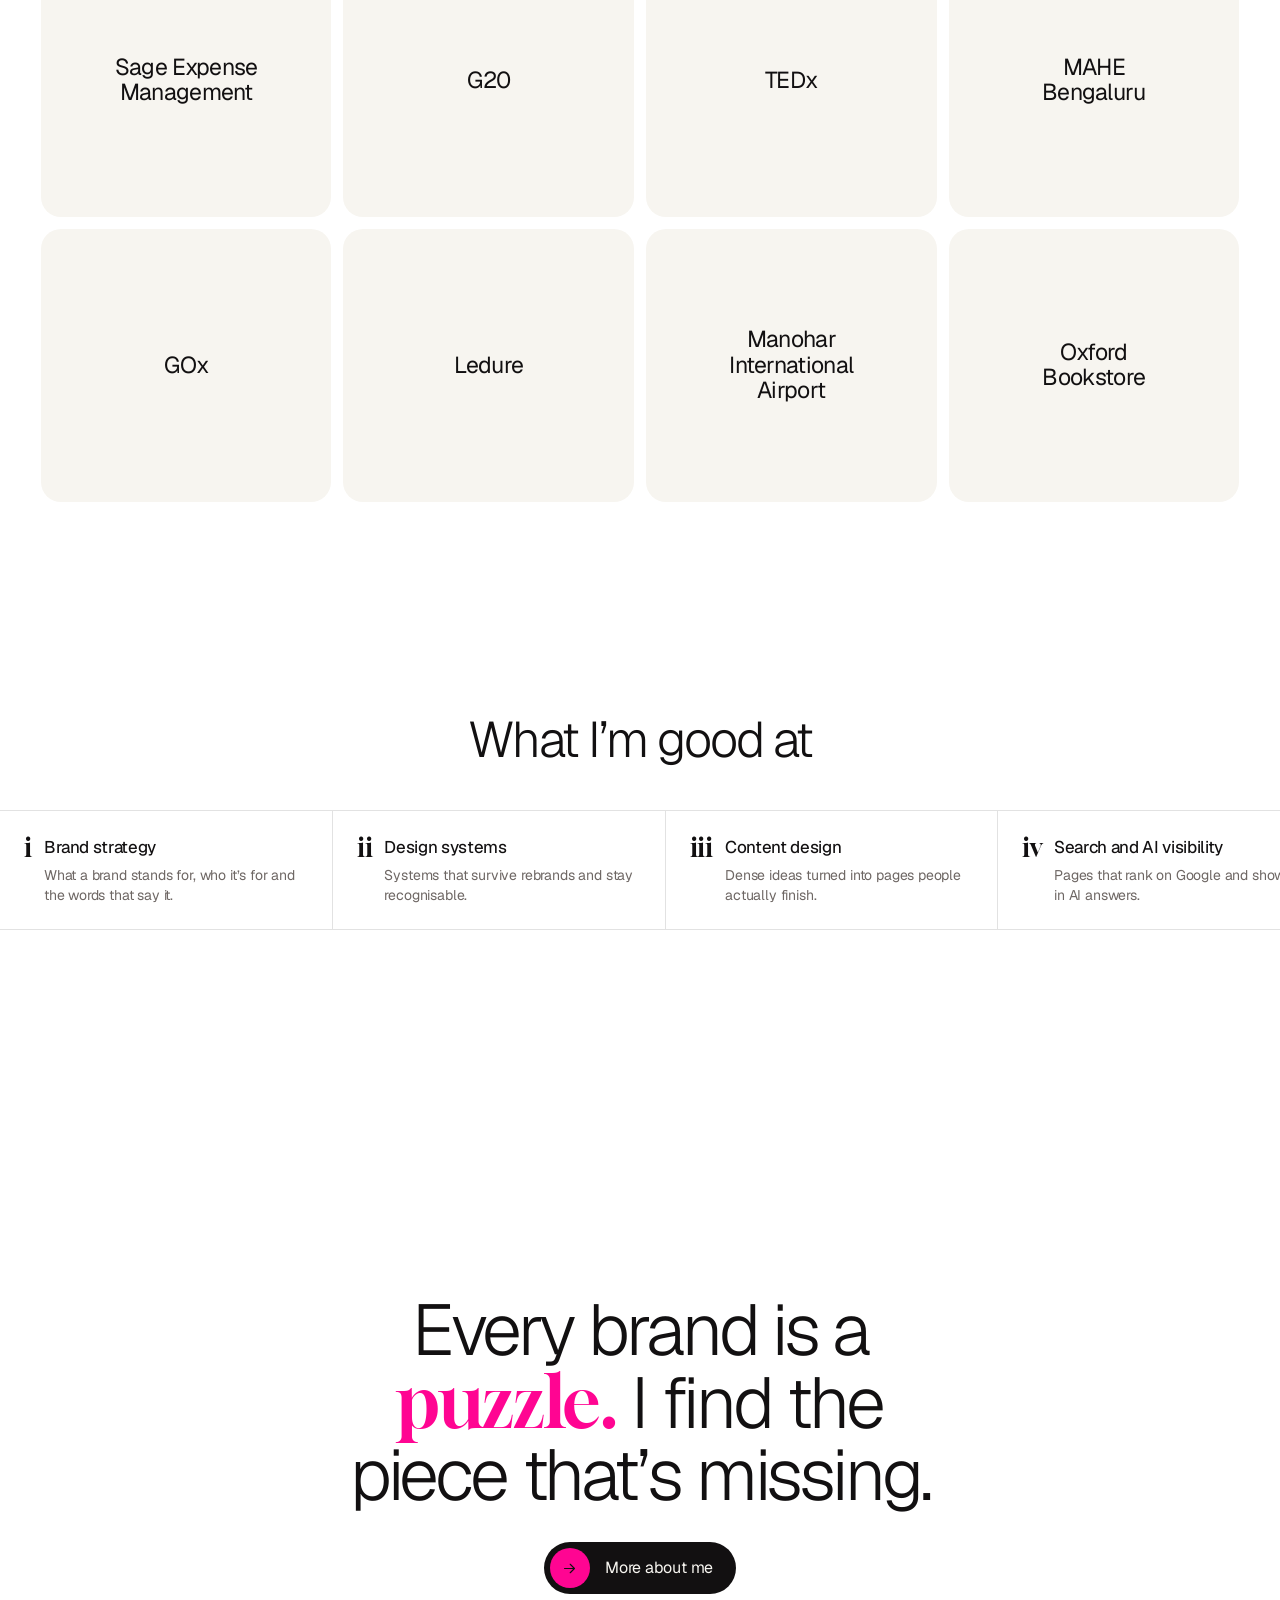
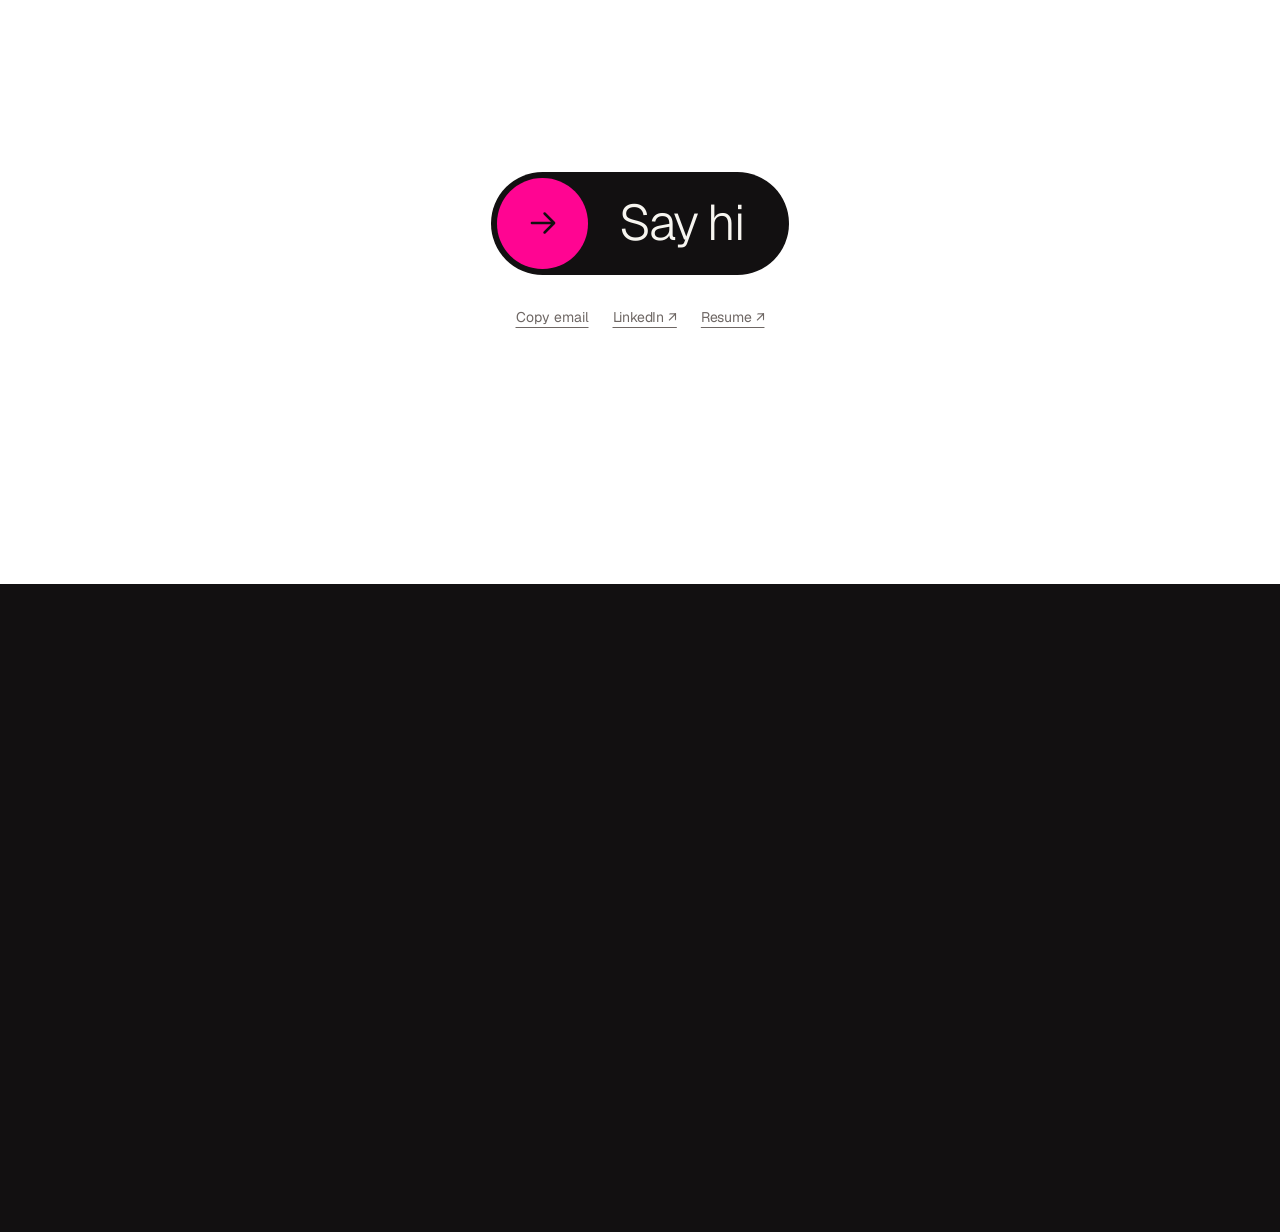
==== commit bb28c514: "Fonts: Gloock as the one display face beside Geist (name, accent words, key numbers), self-hosted; g" ====
--- a/index.html
+++ b/index.html
@@ -9,7 +9,7 @@
 <meta property="og:title" content="Sejal Jain — Marketing Designer & Brand Strategist">
 <meta property="og:description" content="Brand strategy, design systems and content that does its job.">
 <link rel="preload" href="assets/fonts/Geist.woff" as="font" type="font/woff" crossorigin>
-<link rel="preload" href="assets/fonts/UnifrakturMaguntia.ttf" as="font" type="font/ttf" crossorigin>
+<link rel="preload" href="assets/fonts/Gloock.woff" as="font" type="font/woff" crossorigin>
 <link rel="preload" href="assets/img/macro/m00.jpg" as="image">
 
 <link rel="stylesheet" href="assets/css/main.css">
@@ -49,7 +49,7 @@
 
   <!-- Intro: rises over the rays in white, turns black as the rays clear -->
   <section class="intro wrap" aria-label="Introduction">
-    <h2 class="intro-head">I design brands that people understand, find and remember.</h2>
+    <h2 class="intro-head">I design brands that people <span class="accent">understand,</span> find and remember.</h2>
   </section>
 
   <!-- Selected work: one full-screen container (after Double Play). Each project's image
@@ -127,11 +127,11 @@
     <h2 class="sec-title">Brands I’ve worked with</h2>
     <div class="brand-tiles">
       <div class="brand-tile"><b>Sage Expense Management</b><span>In-house · 2023 to now</span></div>
-      <div class="brand-tile"><b class="gothic">G20</b><span>Reports and collateral · 2023</span></div>
+      <div class="brand-tile"><b>G20</b><span>Reports and collateral · 2023</span></div>
       <div class="brand-tile"><b>TEDx</b><span>Event identity · 2024</span></div>
       <div class="brand-tile"><b>MAHE Bengaluru</b><span>Identity system · 2024</span></div>
       <div class="brand-tile"><b>GOx</b><span>Brand work · 2024</span></div>
-      <div class="brand-tile"><b class="gothic">Ledure</b><span>Lighting packaging · 2023</span></div>
+      <div class="brand-tile"><b>Ledure</b><span>Lighting packaging · 2023</span></div>
       <div class="brand-tile"><b>Manohar International Airport</b><span>Brand extensions</span></div>
       <div class="brand-tile"><b>Oxford Bookstore</b><span>Centenary campaign</span></div>
     </div>
@@ -156,7 +156,7 @@
   <section class="puzzle" aria-label="About">
     <div class="puzzle-stage" data-cursor="puzzle">
       <div class="puzzle-line">
-        <p>Every brand is a <span class="gothic">puzzle.</span> I find the piece that’s missing.</p>
+        <p>Every brand is a <span class="accent">puzzle.</span> I find the piece that’s missing.</p>
         <a class="btn" href="about.html">More about me</a>
       </div>
       <div class="pieces" aria-hidden="true"></div>
--- a/assets/css/main.css
+++ b/assets/css/main.css
@@ -5,7 +5,8 @@
    Colour   paper (page), cream (surfaces on the page), ink (text, dark
             sections), pink (accent, used only where it earns it)
    Type     Geist throughout, light weights for display; one mono label style;
-            the gothic face only for a few accent words
+            Gloock (a sharp, high-contrast display serif) for the name, a few
+            accent words and key numbers; nothing else
    Space    an 8-point scale; every section uses the same top/bottom rhythm
    Shape    three radii (small, medium, large) and the pill
    Button   one button: an ink pill whose pink circle slides from the start to
@@ -13,7 +14,7 @@
    ========================================================================== */
 
 @font-face { font-family: "Geist"; src: url("../fonts/Geist.woff") format("woff"); font-weight: 100 900; font-display: swap; }
-@font-face { font-family: "Unifraktur"; src: url("../fonts/UnifrakturMaguntia.ttf") format("truetype"); font-weight: 400; font-display: swap; }
+@font-face { font-family: "Gloock"; src: url("../fonts/Gloock.woff") format("woff"); font-weight: 400; font-display: swap; }
 
 :root {
   /* colour */
@@ -34,7 +35,7 @@
   /* type */
   --sans: "Geist", ui-sans-serif, system-ui, -apple-system, "Segoe UI", sans-serif;
   --mono: ui-monospace, "SF Mono", Menlo, monospace;
-  --gothic: "Unifraktur", "Old English Text MT", Georgia, serif;
+  --accent: "Gloock", "Didot", Georgia, serif;   /* the one display face: name, accent words, key numbers */
   /* Type scale, set from what the sites we like use at 1440px wide (Double Play,
      Huge, Collins, Ragged Edge, Jack Elder): section titles ~56px, one bigger
      statement per screen ~80px, card titles ~26-33px, body 17px. Each step is
@@ -84,7 +85,8 @@
 .wrap { padding-left: max(var(--gutter), env(safe-area-inset-left, 0px)); padding-right: max(var(--gutter), env(safe-area-inset-right, 0px)); }
 
 /* ---------------------------------------------------------------- Type */
-.gothic { font-family: var(--gothic); font-weight: 400; letter-spacing: 0; }
+.accent { font-family: var(--accent); font-weight: 400; letter-spacing: -0.02em; }
+.pink { color: var(--pink); }
 .label { font: 400 var(--t-label)/1.4 var(--mono); letter-spacing: .14em; text-transform: uppercase; color: var(--ink-soft); margin: 0; }
 .display { font-weight: 300; letter-spacing: -0.045em; line-height: 1; margin: 0; }
 .h1 { font-size: var(--t-display); }
@@ -168,7 +170,7 @@
 .nav .is-on .sound-bars i:nth-child(2) { animation-delay: -.3s; } .nav .is-on .sound-bars i:nth-child(3) { animation-delay: -.6s; }
 @keyframes bar { from { height: 3px; } to { height: 14px; } }
 .nav .menu-btn { display: none; }
-.nav-mark { position: absolute; left: 50%; top: 50%; transform: translate(-50%, -50%); pointer-events: auto; font-weight: 350; font-size: 16px; letter-spacing: -0.03em; color: var(--ink); opacity: 0; transition: opacity .5s var(--ease), color .45s var(--ease); white-space: nowrap; }
+.nav-mark { position: absolute; left: 50%; top: 50%; transform: translate(-50%, -50%); pointer-events: auto; font-family: var(--accent); font-weight: 400; font-size: 18px; letter-spacing: -0.01em; color: var(--ink); opacity: 0; transition: opacity .5s var(--ease), color .45s var(--ease); white-space: nowrap; }
 .nav.show-mark .nav-mark { opacity: 1; }
 .nav.on-dark .nav-mark { color: var(--on-dark); }
 /* a soft blurred band at the top so nothing ever runs into the pills */
@@ -183,7 +185,7 @@
   .nav .nav-link { display: none; }
   .nav .menu-btn { display: inline-flex; }
 }
-@media (max-width: 640px) { .nav-mark { font-size: 14px; } }
+@media (max-width: 640px) { .nav-mark { font-size: 16px; } }
 
 /* Mobile menu */
 .menu { position: fixed; inset: 0; z-index: 80; background: var(--ink); color: var(--on-dark); display: grid; grid-template-rows: auto 1fr auto; padding: var(--s4) var(--gutter) var(--s6); clip-path: inset(0 0 100% 0); visibility: hidden; transition: clip-path .9s var(--ease-out), visibility 0s .9s; }
@@ -255,7 +257,7 @@
 body:not(.rays-on) .rays { opacity: 0; }
 .hero, .intro { position: relative; z-index: 1; }
 .hero { height: 100svh; min-height: 520px; display: grid; align-items: center; color: var(--on-dark); overflow: hidden; }
-.wordmark { margin: 0; padding: 0 var(--gutter); text-align: center; font-weight: 200; letter-spacing: -0.055em; line-height: .9; white-space: nowrap; color: var(--on-dark); font-size: 12vw; max-width: 100%; overflow: hidden; }
+.wordmark { margin: 0; padding: 0 var(--gutter); text-align: center; font-family: var(--accent); font-weight: 400; letter-spacing: -0.03em; line-height: .9; white-space: nowrap; color: var(--on-dark); font-size: 12vw; max-width: 100%; overflow: hidden; }
 .wordmark span { display: inline-block; transform-origin: left center; }
 .scrl { position: absolute; left: 50%; bottom: var(--s6); z-index: 3; transform: translateX(-50%); font: 400 12px/1 var(--mono); letter-spacing: .14em; text-transform: uppercase; color: var(--on-dark); white-space: pre; transition: opacity .5s; }
 .scrl .g { color: var(--on-dark-soft); }
@@ -290,7 +292,7 @@
 .work-stats { margin: 0; width: 100%; display: grid; grid-template-columns: repeat(3, minmax(0, 1fr)); padding-top: var(--s4); border-top: 1px solid var(--line-dark); }
 .work-stats > div + div { padding-left: var(--s4); border-left: 1px solid var(--line-dark); }
 .work-stats > div:not(:last-child) { padding-right: var(--s4); }
-.work-stats dt { font-size: var(--t-h4); font-weight: 300; letter-spacing: -0.03em; line-height: 1; }
+.work-stats dt { font-family: var(--accent); font-size: var(--t-h4); font-weight: 400; letter-spacing: -0.01em; line-height: 1; }
 .work-stats dd { margin: var(--s2) 0 0; font-size: var(--t-caption); line-height: 1.35; color: var(--on-dark-soft); }
 .work-text .btn { margin-top: var(--s2); }
 .work-text .btn.is-soon { background: rgba(247, 245, 240, .14); color: var(--on-dark-soft); }
@@ -307,7 +309,7 @@
 .results-track::-webkit-scrollbar { display: none; }
 .results-track.is-drag { cursor: grabbing; scroll-snap-type: none; }
 .res-card { flex: none; height: min(50svh, 520px); aspect-ratio: .8; scroll-snap-align: start; display: flex; flex-direction: column; padding: var(--s6); border-radius: var(--r-md); background: var(--cream); user-select: none; }
-.res-card > b { font-size: var(--t-display); font-weight: 300; letter-spacing: -0.05em; line-height: .9; align-self: flex-start; }
+.res-card > b { font-family: var(--accent); font-size: var(--t-display); font-weight: 400; letter-spacing: -0.03em; line-height: .9; align-self: flex-start; }
 .res-card h3 { margin: auto 0 var(--s2); font-size: var(--t-body); font-weight: 450; letter-spacing: -0.02em; }
 .res-card p { margin: 0; font-size: var(--t-small); line-height: 1.5; color: var(--ink-soft); }
 .results-nav { display: flex; justify-content: center; gap: var(--s2); margin-top: var(--s6); }
@@ -330,7 +332,6 @@
 .brand-tiles { display: grid; grid-template-columns: repeat(4, minmax(0, 1fr)); grid-template-rows: repeat(2, minmax(0, 1fr)); gap: var(--s3); height: min(62svh, 640px); }
 .brand-tile { position: relative; min-width: 0; min-height: 0; overflow: hidden; display: grid; place-items: center; text-align: center; padding: var(--s5); border-radius: var(--r-md); background: var(--cream); transition: background-color .45s var(--ease); }
 .brand-tile b { font-size: var(--t-h4); font-weight: 400; letter-spacing: -0.03em; line-height: 1.1; max-width: 11ch; }
-.brand-tile b.gothic { font-size: calc(var(--t-h4) * 1.35); }
 .brand-tile span { position: absolute; left: 0; right: 0; bottom: var(--s4); font-size: var(--t-caption); color: var(--ink-soft); opacity: 0; transform: translateY(6px); transition: opacity .4s, transform .5s var(--ease-out); }
 .brand-tile:hover { background: var(--cream-2); }
 .brand-tile:hover span { opacity: 1; transform: none; }
@@ -342,7 +343,7 @@
 @keyframes slide { to { transform: translateX(-50%); } }
 .skill { width: clamp(260px, 26vw, 360px); padding: var(--s5); border-right: 1px solid var(--line); display: grid; grid-template-columns: auto 1fr; gap: 6px var(--s3); align-items: start; transition: background-color .45s var(--ease); }
 .skill:hover { background: var(--cream); }
-.skill .n { font-family: var(--gothic); font-size: 26px; line-height: 1; grid-row: span 2; }
+.skill .n { font-family: var(--accent); font-size: 26px; line-height: 1; grid-row: span 2; }
 .skill b { font-weight: 450; font-size: var(--t-body); letter-spacing: -0.02em; }
 .skill p { margin: 0; font-size: var(--t-small); color: var(--ink-soft); line-height: 1.4; }
 
@@ -355,7 +356,7 @@
 .puzzle-stage { position: sticky; top: 0; height: 100svh; overflow: hidden; display: grid; place-items: center; background: var(--paper); color: var(--ink); }
 .puzzle-line { position: relative; z-index: 1; text-align: center; padding: 0 var(--gutter); display: grid; justify-items: center; gap: var(--s6); }
 .puzzle-line p { font-size: var(--t-display); font-weight: 300; letter-spacing: -0.045em; line-height: 1; margin: 0 auto; max-width: 15ch; text-wrap: balance; }
-.puzzle-line .gothic { color: var(--pink); }
+.puzzle-line .accent { color: var(--pink); }
 .pieces { position: absolute; inset: -6%; z-index: 2; pointer-events: none; }
 .pieces svg { width: 100%; height: 100%; overflow: visible; }
 .pieces path { fill: var(--ink); stroke: #2c2829; stroke-width: 1; vector-effect: non-scaling-stroke; transform-box: fill-box; transform-origin: center; }
@@ -369,7 +370,7 @@
 /* ---------------------------------------------------------------- Footer */
 .footer { position: fixed; left: 0; right: 0; bottom: 0; z-index: 1; min-height: 72svh; background: var(--ink); color: var(--on-dark); display: grid; align-content: center; justify-items: center; text-align: center; gap: var(--s7); padding: var(--s9) var(--gutter) var(--s6); }
 .footer-msg { font-size: var(--t-h2); font-weight: 300; letter-spacing: -0.04em; line-height: 1.02; margin: 0; max-width: 16ch; text-wrap: balance; }
-.footer-msg .gothic { color: var(--pink); }
+.footer-msg .accent { color: var(--pink); }
 .footer-nav, .footer-social { display: flex; justify-content: center; flex-wrap: wrap; gap: var(--s2); }
 .footer .pill { background: rgba(247, 245, 240, .08); color: var(--on-dark); box-shadow: inset 0 0 0 1px var(--line-dark); -webkit-backdrop-filter: none; backdrop-filter: none; }
 .footer .pill:hover { background: rgba(247, 245, 240, .16); }
@@ -392,7 +393,6 @@
 /* ---------------------------------------------------------------- Selected work page */
 .page-head { padding: var(--sec-top) var(--gutter) 0; text-align: center; display: grid; justify-items: center; }
 .page-head h1 { margin-top: var(--s4); max-width: 18ch; text-wrap: balance; }
-.page-head .gothic { font-size: 1.06em; }
 .page-head .lead { max-width: 56ch; margin-top: var(--s5); color: var(--ink-soft); text-wrap: balance; }
 .cards { display: grid; grid-template-columns: repeat(3, minmax(0, 1fr)); gap: var(--s4); align-items: end; margin-top: var(--s8); }
 .wcard { display: grid; gap: var(--s3); }
@@ -418,10 +418,9 @@
 .p-open { text-align: center; justify-items: center; }
 .p-open .label { margin-bottom: var(--s4); }
 .p-open h1 { font-size: var(--t-display); max-width: 15ch; text-wrap: balance; }
-.p-open .gothic { font-size: 1.04em; }
 .p-open .lead { max-width: 52ch; margin-top: var(--s5); color: var(--ink-soft); }
 .p-results { display: grid; grid-template-columns: repeat(4, minmax(0, 1fr)); gap: var(--s6); margin-top: var(--s7); width: min(100%, 980px); text-align: center; }
-.p-results b { display: block; font-size: var(--t-h2); font-weight: 300; letter-spacing: -0.05em; line-height: 1; }
+.p-results b { display: block; font-family: var(--accent); font-size: var(--t-h2); font-weight: 400; letter-spacing: -0.02em; line-height: 1; }
 .p-results span { display: block; font-size: 13px; color: var(--ink-soft); margin-top: var(--s2); }
 .p-meta { position: absolute; left: var(--s6); bottom: var(--s6); right: var(--s6); z-index: 2; display: grid; grid-template-columns: repeat(3, minmax(0, 1fr)); gap: var(--s4) var(--s6); padding: var(--s5); border-radius: var(--r-md); background: rgba(255, 255, 255, .88); -webkit-backdrop-filter: blur(20px); backdrop-filter: blur(20px); }
 .p-meta dt { font: 400 var(--t-label)/1.4 var(--mono); text-transform: uppercase; letter-spacing: .14em; color: var(--ink-soft); margin-bottom: 6px; }
@@ -436,7 +435,6 @@
 .p-table td { padding: var(--s3) var(--s3) var(--s3) 0; border-top: 1px solid var(--line); vertical-align: top; line-height: 1.4; }
 .p-table td:first-child { font-weight: 500; white-space: nowrap; }
 .p-quote { font-size: var(--t-h2); font-weight: 300; letter-spacing: -0.045em; line-height: 1.08; max-width: 16ch; margin: 0; }
-.p-quote .gothic { font-size: 1.05em; }
 .p-bars { display: grid; gap: var(--s3); margin: var(--s4) 0 var(--s2); }
 .p-bars div { display: grid; grid-template-columns: 110px minmax(0, 1fr) 48px; gap: var(--s3); align-items: center; font-size: var(--t-small); }
 .p-bars i { height: 10px; border-radius: var(--r-pill); background: var(--cream-2); overflow: hidden; position: relative; }
@@ -444,7 +442,7 @@
 .p-bars em { font-style: normal; text-align: right; font-variant-numeric: tabular-nums; }
 .p-mini { display: grid; grid-template-columns: repeat(3, minmax(0, 1fr)); gap: var(--s2); margin: var(--s4) 0; }
 .p-mini div { background: var(--cream); border-radius: var(--r-sm); padding: var(--s4); }
-.p-mini b { display: block; font-size: var(--t-h4); font-weight: 300; letter-spacing: -0.05em; line-height: 1; }
+.p-mini b { display: block; font-family: var(--accent); font-size: var(--t-h4); font-weight: 400; letter-spacing: -0.01em; line-height: 1; }
 .p-mini span { display: block; font-size: 13px; color: var(--ink-soft); margin-top: var(--s2); line-height: 1.35; }
 .p-end { text-align: center; justify-items: center; gap: var(--s5); }
 .hs-progress { position: fixed; left: var(--gutter); right: var(--gutter); bottom: var(--s4); z-index: 40; height: 2px; background: var(--line); opacity: 0; transition: opacity .5s; }
@@ -486,7 +484,7 @@
 .lost { position: relative; height: 100svh; overflow: hidden; background: var(--ink); color: var(--on-dark); }
 .lost canvas { position: absolute; inset: 0; width: 100%; height: 100%; }
 .lost-text { position: absolute; left: 50%; top: 42%; transform: translate(-50%, -50%); text-align: center; width: min(92vw, 760px); pointer-events: none; z-index: 2; display: grid; justify-items: center; gap: var(--s4); }
-.lost-text .gothic { color: var(--pink); }
+.lost-text .accent { color: var(--pink); }
 .lost-text .btn { pointer-events: auto; margin-top: var(--s4); }
 
 /* ---------------------------------------------------------------- Page transition */
@@ -522,7 +520,6 @@
   .brand-tile { padding: var(--s3); border-radius: var(--r-sm); }
   .brand-tile span { display: none; }
   .brand-tile b { font-size: 18px; }
-  .brand-tile b.gothic { font-size: 28px; }
   .res-card { height: 54svh; max-height: 460px; aspect-ratio: .74; padding: var(--s5); }
   .proc-tabs { gap: var(--s2) var(--s5); margin-bottom: var(--s6); }
   .btn--xl { --h: 72px; }
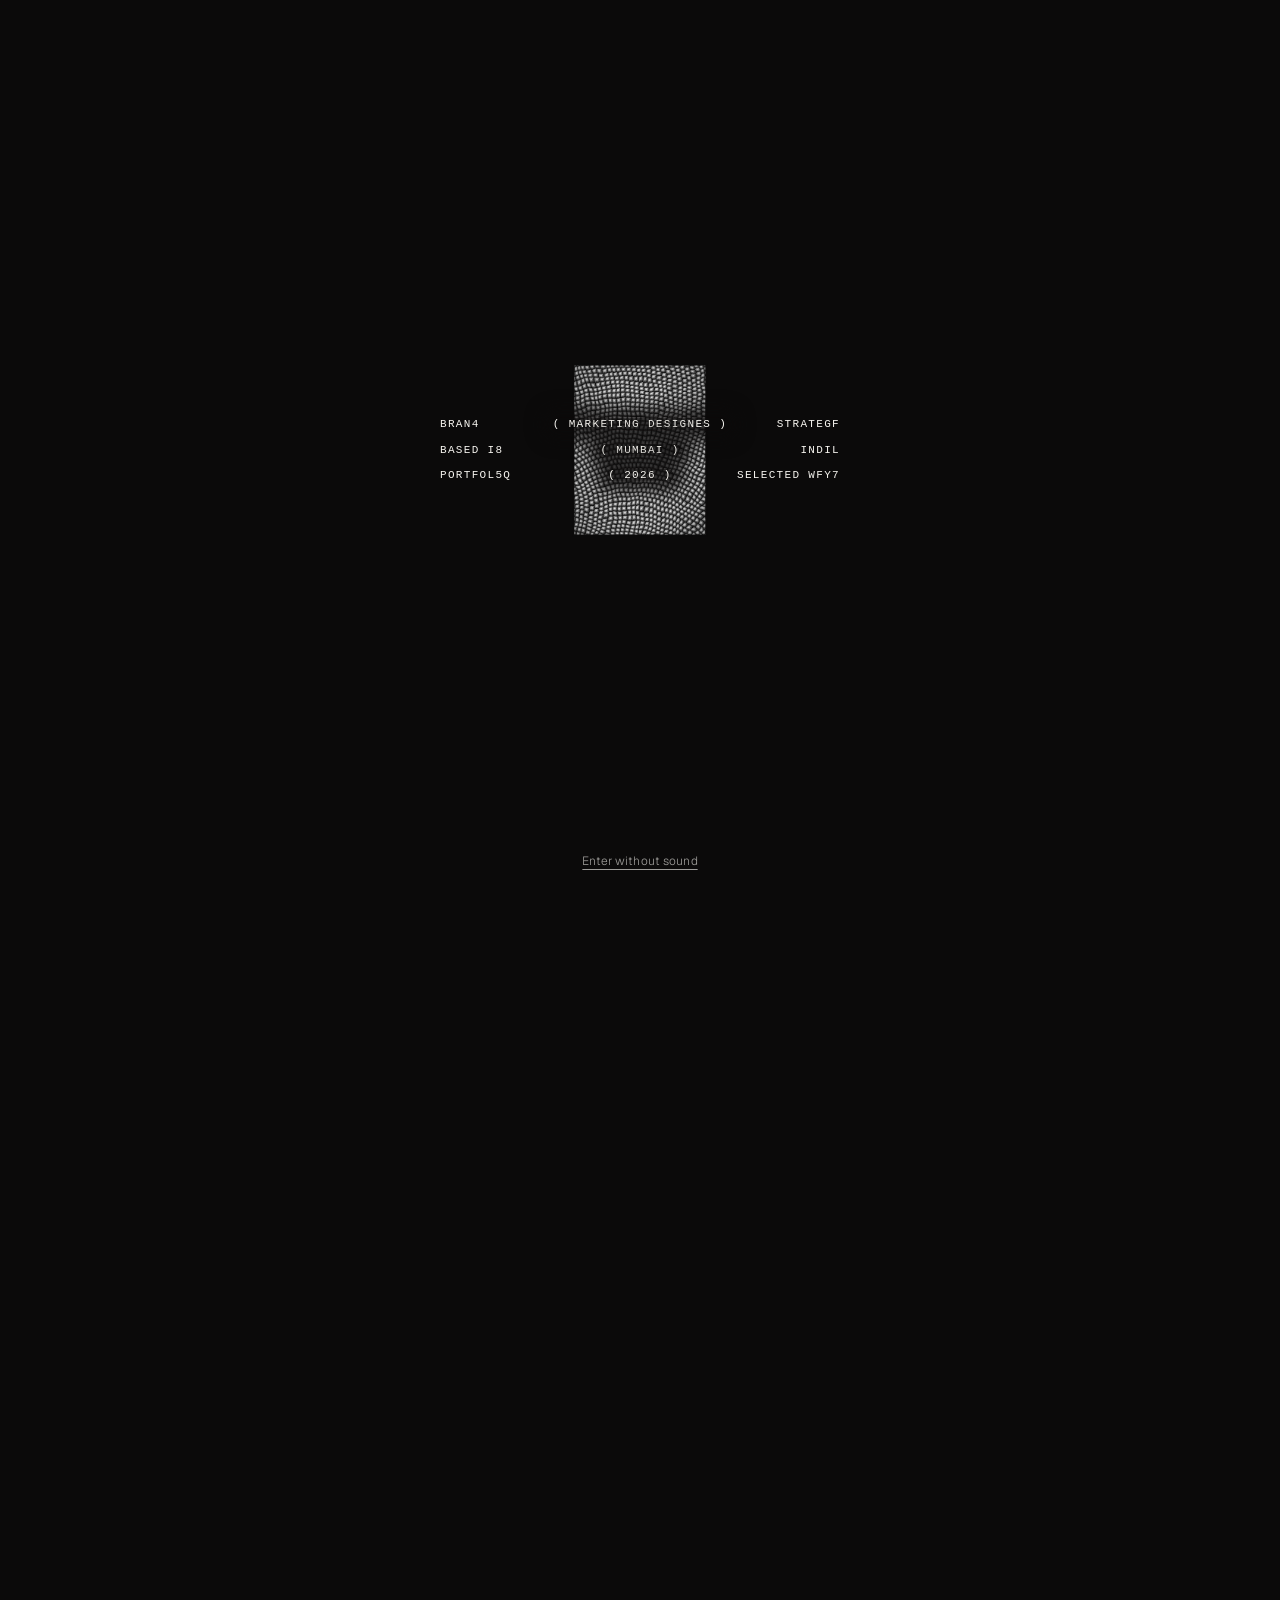
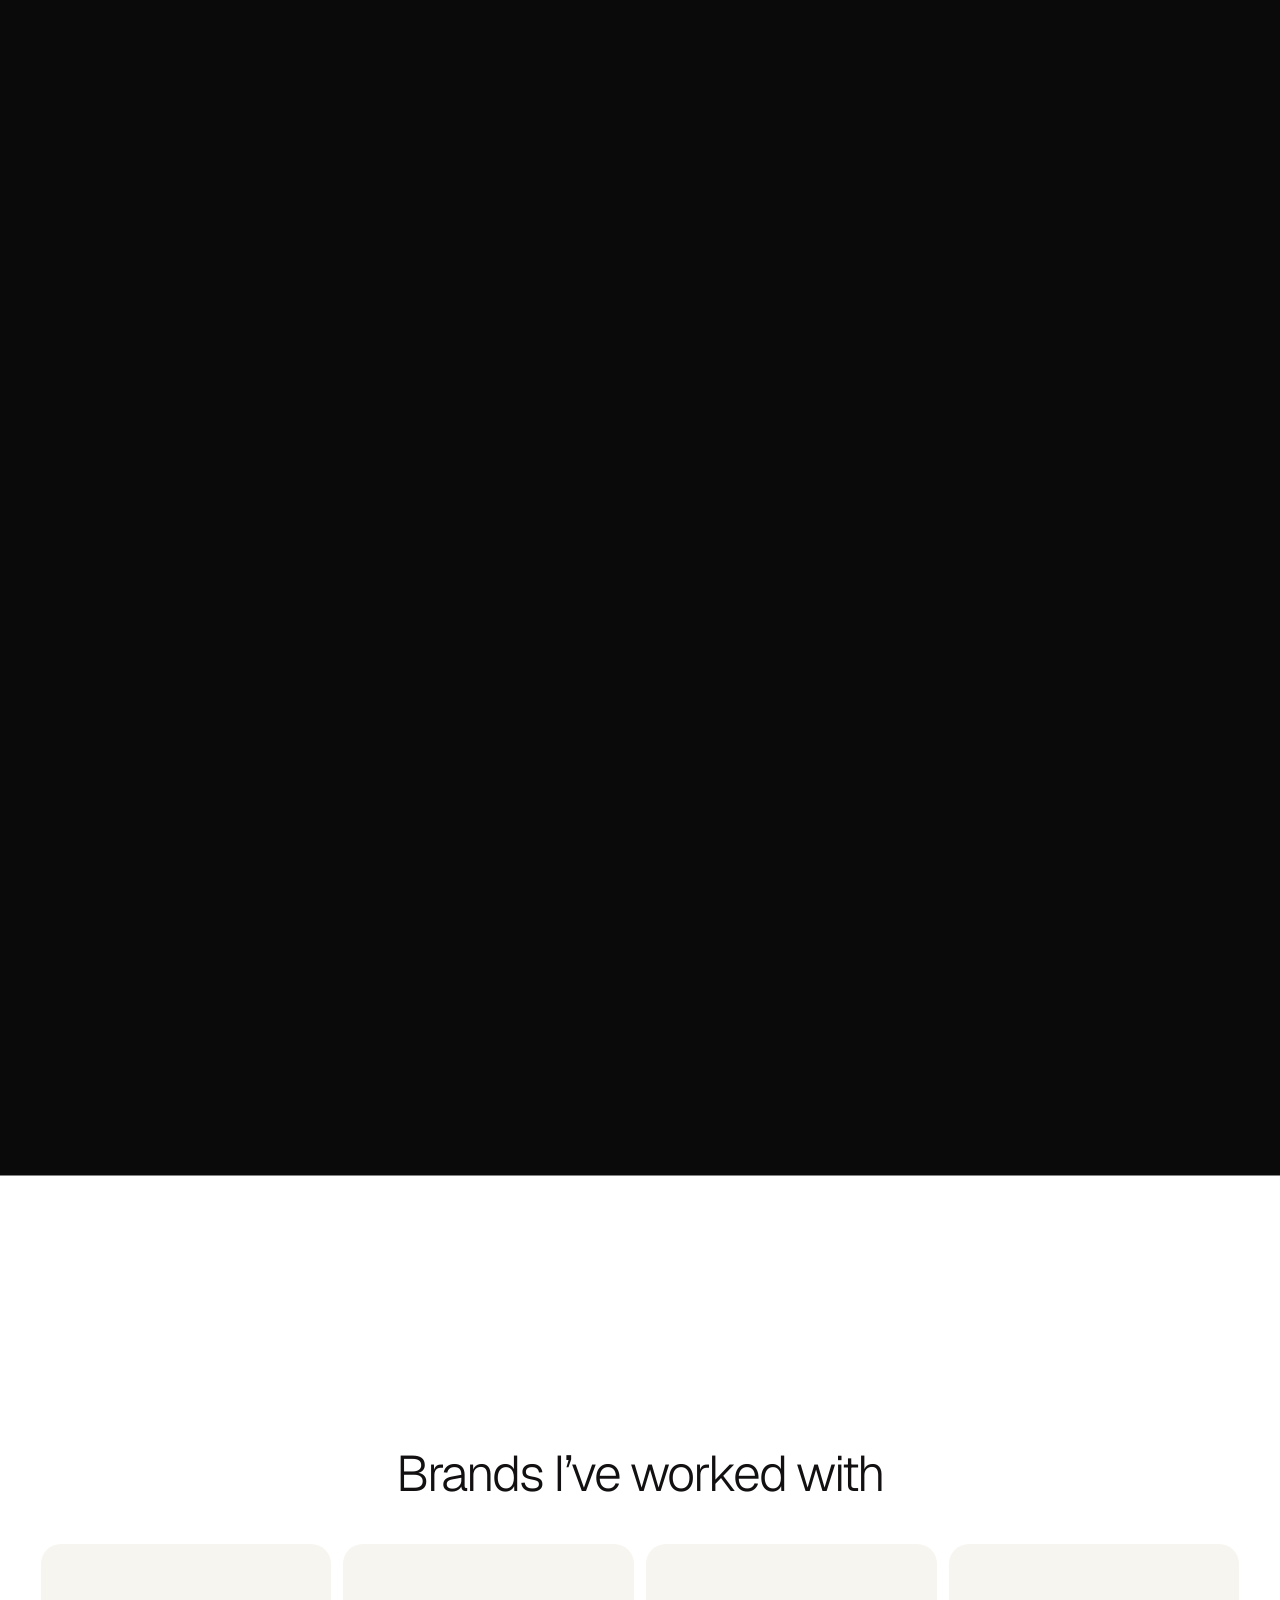
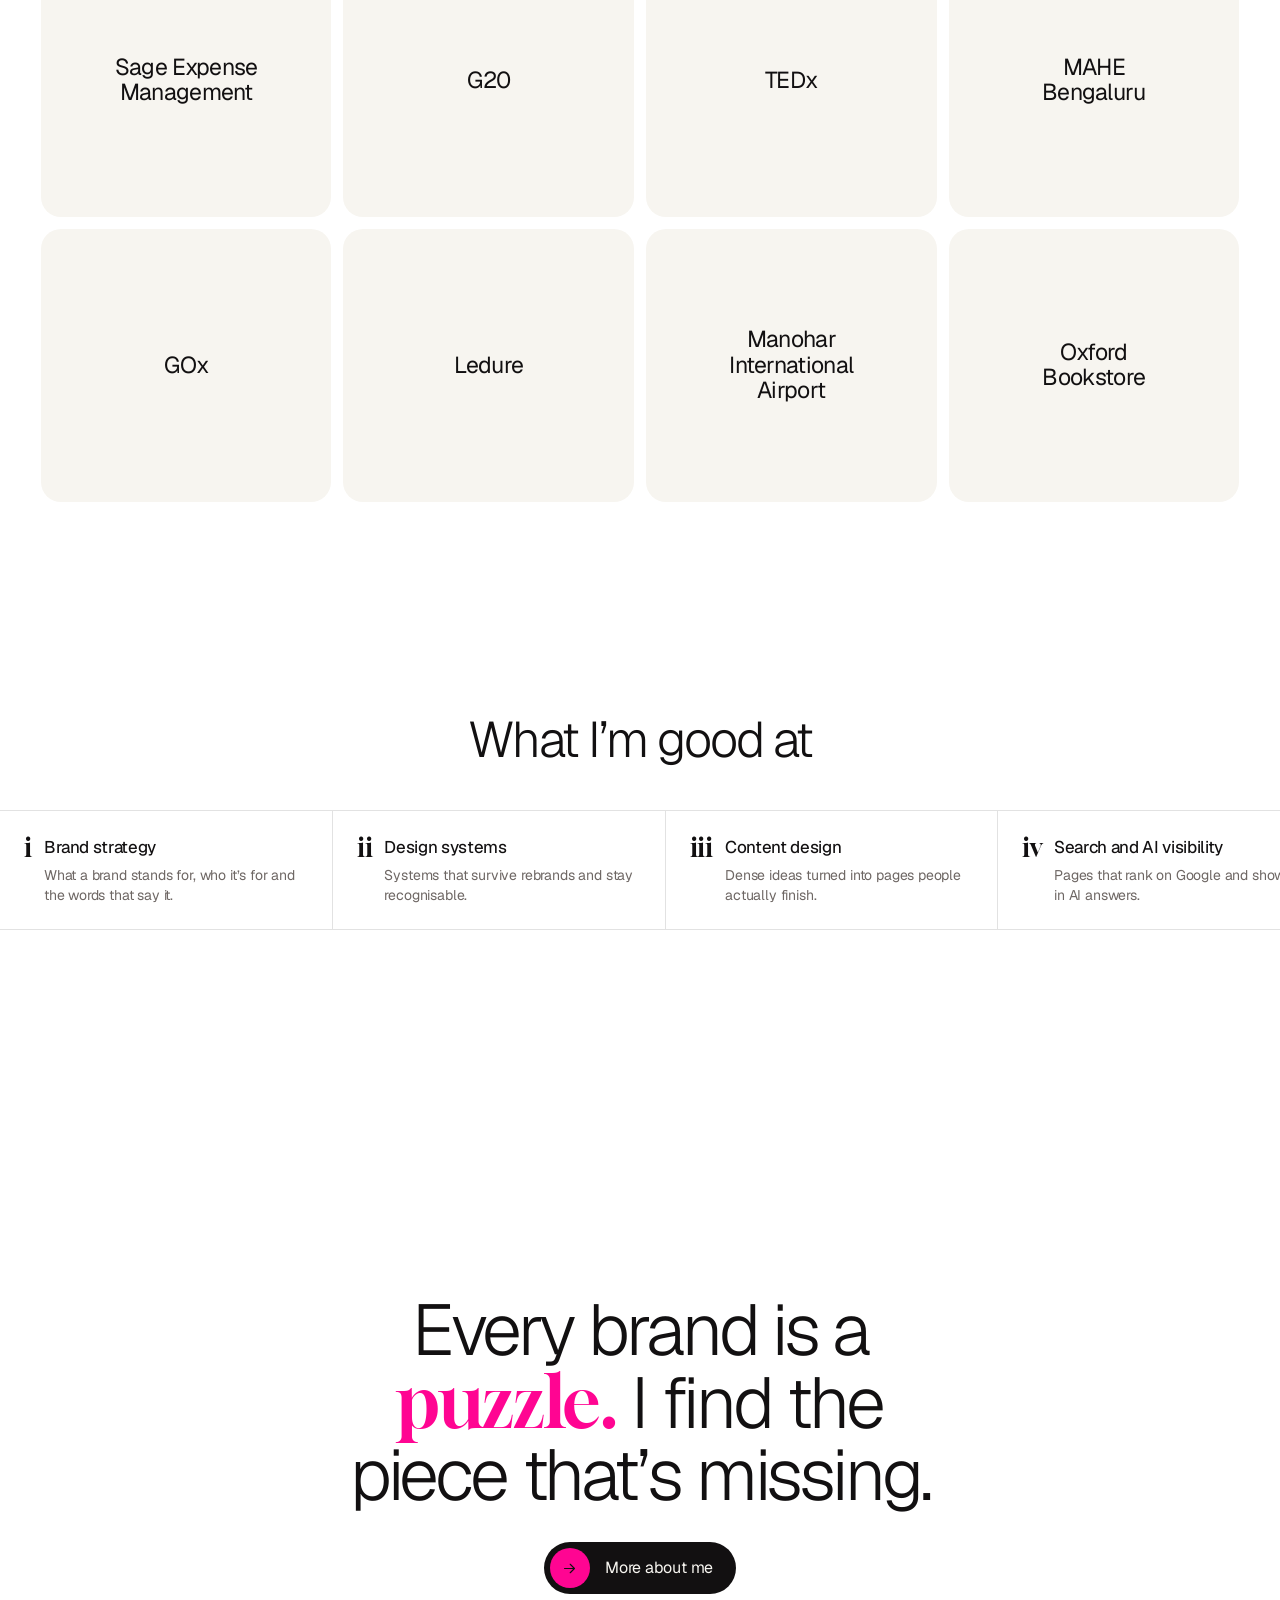
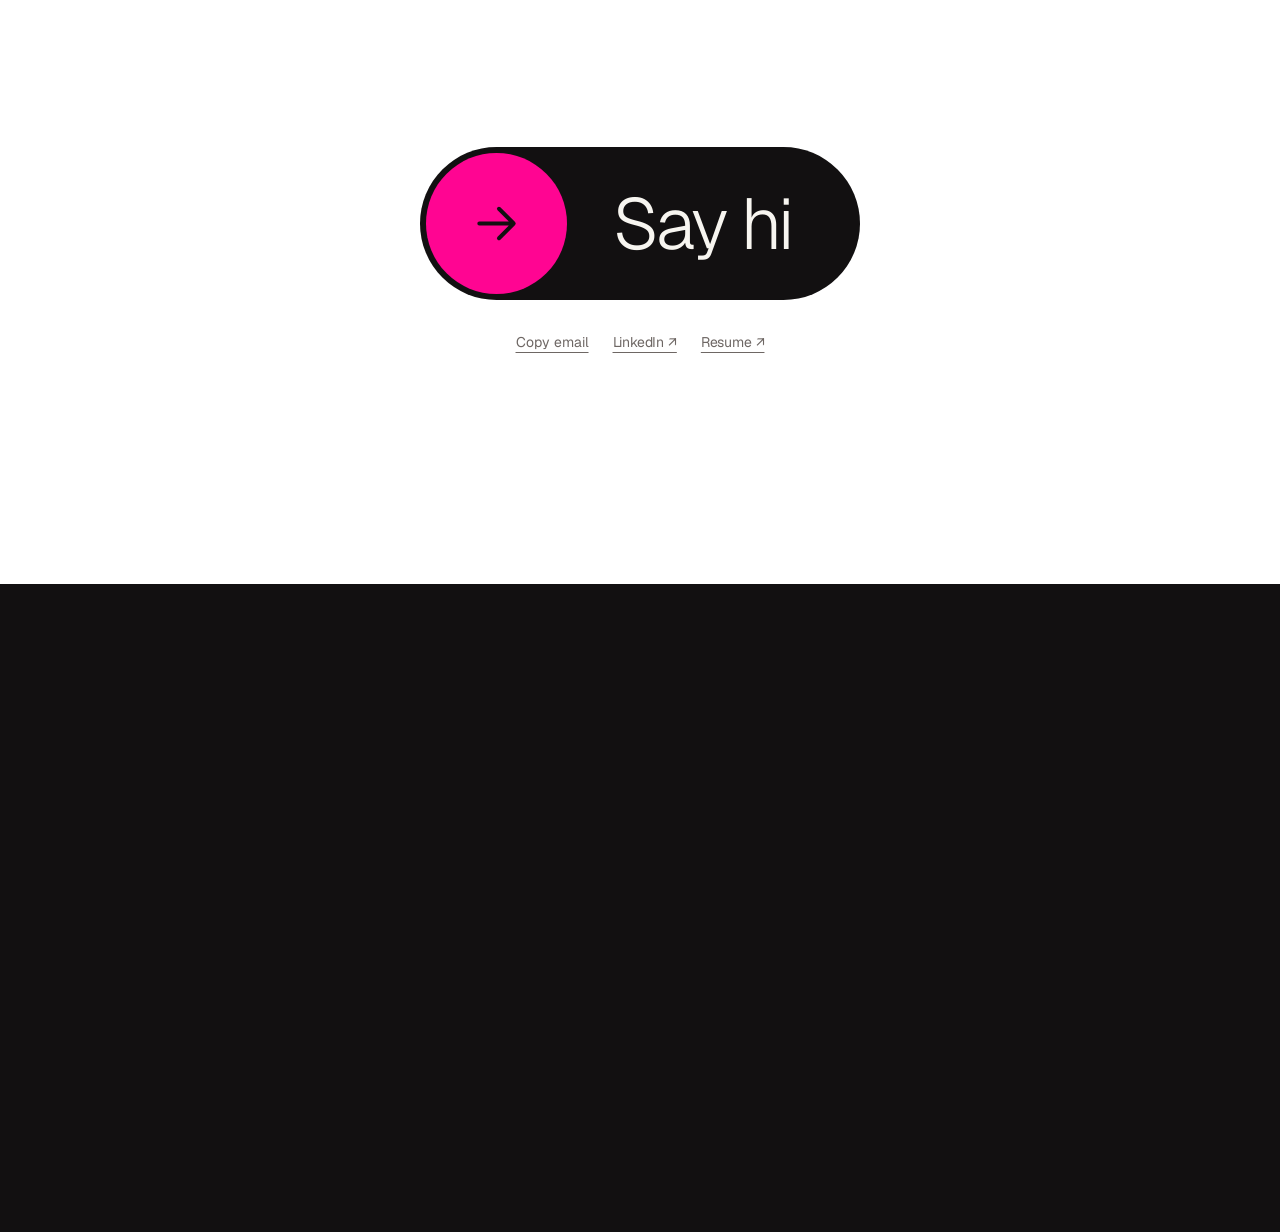
==== commit d19735f0: "Hero background back to the earlier version; name no longer clips the j and J; case study cursor is " ====
--- a/index.html
+++ b/index.html
@@ -101,7 +101,6 @@
       <article class="res-card"><b class="lens">3</b><h3>Blog design systems</h3><p>Three systems in three years, each built on what the last one measured.</p></article>
       <article class="res-card"><b class="lens">16</b><h3>Features, one measurement system</h3><p>Every reading feature on the blog tracked the same way, so design decisions rest on evidence.</p></article>
     </div>
-    <div class="results-nav"><button class="icon-btn" type="button" data-res-prev aria-label="Previous">←</button><button class="icon-btn" type="button" data-res-next aria-label="Next">→</button></div>
   </section>
 
   <!-- Process (after Morer) -->
@@ -152,9 +151,9 @@
     </div>
   </section>
 
-  <!-- The puzzle: one random piece is missing (the cursor is that piece). Click the gap to drop it in; scrolling breaks the rest apart. -->
+  <!-- The puzzle: one random piece is missing. Scrolling drops it into its gap, then breaks the puzzle apart to show the line. -->
   <section class="puzzle" aria-label="About">
-    <div class="puzzle-stage" data-cursor="puzzle">
+    <div class="puzzle-stage">
       <div class="puzzle-line">
         <p>Every brand is a <span class="accent">puzzle.</span> I find the piece that’s missing.</p>
         <a class="btn" href="about.html">More about me</a>
--- a/assets/css/main.css
+++ b/assets/css/main.css
@@ -138,7 +138,7 @@
 .btn:hover::before { left: calc(100% - var(--icon) - 6px); }
 .btn .arrow { display: none; }
 .btn--sm { --h: 40px; font-size: var(--t-small); font-weight: 450; }
-.btn--xl { --h: clamp(80px, 8vw, 128px); font-size: var(--t-h2); font-weight: 300; letter-spacing: -0.04em; }
+.btn--xl { --h: clamp(104px, 12vw, 200px); font-size: var(--t-display); font-weight: 300; letter-spacing: -0.045em; }
 .btn--xl:hover { background: var(--pink); color: var(--ink); }
 .btn--xl:hover::before { background-color: var(--ink); background-image: url("data:image/svg+xml,%3Csvg xmlns='http://www.w3.org/2000/svg' viewBox='0 0 24 24' fill='none' stroke='%23F7F5F0' stroke-width='1.6' stroke-linecap='round' stroke-linejoin='round'%3E%3Cpath d='M5 12h13M13 6l6 6-6 6'/%3E%3C/svg%3E"); }
 .btn--light, .nav.on-dark .btn { background: var(--on-dark); color: var(--ink); }
@@ -201,20 +201,15 @@
 .cursor { position: fixed; left: 0; top: 0; z-index: 1000; pointer-events: none; }
 .cursor .ring { position: absolute; width: 10px; height: 10px; margin: -5px 0 0 -5px; border-radius: 50%; border: 1px solid var(--ink); box-shadow: 0 0 0 1px rgba(255, 255, 255, .45); transition: transform .45s var(--ease-out), opacity .25s, border-color .25s, box-shadow .25s; }
 .cursor.on-dark .ring { border-color: var(--on-dark); box-shadow: 0 0 0 1px rgba(18, 16, 17, .35); }
-.cursor.on-dark .hint { color: var(--on-dark); }
 .cursor.is-link .ring { transform: scale(2.6); }
 .cursor.is-lens .ring { opacity: 0; }
 .cursor.is-down .ring { transform: scale(.8); }
-.cursor .work { position: absolute; left: 0; top: 0; transform: translate(-50%, -50%) scale(.3); opacity: 0; height: 48px; padding: 0 20px 0 14px; border-radius: var(--r-pill); display: inline-flex; align-items: center; gap: 10px; white-space: nowrap; background: var(--cream); color: var(--ink); font-size: var(--t-small); font-weight: 450; transition: transform .5s var(--ease-out), opacity .25s; }
-.cursor .work svg { width: 20px; height: 20px; flex: none; max-width: none; color: var(--pink); }
-.cursor .piece { position: absolute; width: 30px; height: 30px; margin: -15px 0 0 -15px; color: var(--pink); opacity: 0; transform: scale(.4); transition: transform .5s var(--ease-out), opacity .25s; filter: drop-shadow(0 8px 14px rgba(18, 16, 17, .3)); }
-.cursor .piece svg { width: 100%; height: 100%; max-width: none; overflow: visible; }
-.cursor .hint { position: absolute; left: 0; top: 0; font-size: 13px; font-weight: 400; line-height: 1; letter-spacing: -0.01em; color: var(--ink); transition: opacity .35s, transform .5s var(--ease-out), color .25s; white-space: nowrap; opacity: 0; transform: translate(var(--hx, 22px), -50%); transition: opacity .35s, transform .5s var(--ease-out); }
+.cursor .work { position: absolute; left: 0; top: 0; transform: translate(-50%, -50%) scale(.5); opacity: 0; height: 40px; padding: 0 16px 0 6px; border-radius: var(--r-pill); display: inline-flex; align-items: center; gap: 10px; white-space: nowrap; background: var(--ink); color: var(--on-dark); font-size: var(--t-small); font-weight: 450; transition: transform .5s var(--ease-out), opacity .25s; }
+.cursor .work::before { content: ""; flex: none; width: 28px; height: 28px; border-radius: 50%; background: var(--pink) url("data:image/svg+xml,%3Csvg xmlns='http://www.w3.org/2000/svg' viewBox='0 0 24 24' fill='none' stroke='%23121011' stroke-width='1.6' stroke-linecap='round' stroke-linejoin='round'%3E%3Cpath d='M5 12h13M13 6l6 6-6 6'/%3E%3C/svg%3E") center / 44% no-repeat; }
+.cursor .work svg { display: none; }
+.cursor.on-dark .work { background: var(--on-dark); color: var(--ink); }
 .cursor.is-work .work { opacity: 1; transform: translate(-50%, -50%) scale(1); }
-.cursor.is-work .ring, .cursor.is-puzzle .ring { opacity: 0; }
-.cursor.is-puzzle .piece, .cursor.is-puzzle .hint { opacity: 1; }
-.cursor.is-done .piece { opacity: 0; }
-.cursor.is-puzzle.is-done .ring { opacity: 1; }
+.cursor.is-work .ring { opacity: 0; }
 @media (hover: none) { .cursor { display: none; } }
 
 /* Pink lens over key numbers */
@@ -257,7 +252,7 @@
 body:not(.rays-on) .rays { opacity: 0; }
 .hero, .intro { position: relative; z-index: 1; }
 .hero { height: 100svh; min-height: 520px; display: grid; align-items: center; color: var(--on-dark); overflow: hidden; }
-.wordmark { margin: 0; padding: 0 var(--gutter); text-align: center; font-family: var(--accent); font-weight: 400; letter-spacing: -0.03em; line-height: .9; white-space: nowrap; color: var(--on-dark); font-size: 12vw; max-width: 100%; overflow: hidden; }
+.wordmark { margin: 0; padding: 0 var(--gutter); text-align: center; font-family: var(--accent); font-weight: 400; letter-spacing: -0.03em; line-height: 1.05; white-space: nowrap; color: var(--on-dark); font-size: 12vw; max-width: 100%; overflow-x: clip; overflow-y: visible; }   /* the j and J drop well below the line: never clip them */
 .wordmark span { display: inline-block; transform-origin: left center; }
 .scrl { position: absolute; left: 50%; bottom: var(--s6); z-index: 3; transform: translateX(-50%); font: 400 12px/1 var(--mono); letter-spacing: .14em; text-transform: uppercase; color: var(--on-dark); white-space: pre; transition: opacity .5s; }
 .scrl .g { color: var(--on-dark-soft); }
@@ -312,7 +307,6 @@
 .res-card > b { font-family: var(--accent); font-size: var(--t-display); font-weight: 400; letter-spacing: -0.03em; line-height: .9; align-self: flex-start; }
 .res-card h3 { margin: auto 0 var(--s2); font-size: var(--t-body); font-weight: 450; letter-spacing: -0.02em; }
 .res-card p { margin: 0; font-size: var(--t-small); line-height: 1.5; color: var(--ink-soft); }
-.results-nav { display: flex; justify-content: center; gap: var(--s2); margin-top: var(--s6); }
 
 /* ---------------------------------------------------------------- Process (after Morer) */
 .process { text-align: center; align-items: center; }
@@ -348,10 +342,8 @@
 .skill p { margin: 0; font-size: var(--t-small); color: var(--ink-soft); line-height: 1.4; }
 
 /* ---------------------------------------------------------------- Puzzle
-   Dark pieces over a plain page. One random piece is missing; the cursor is
-   that piece (bigger as it nears its gap). Bring it close and it snaps in, or
-   click anywhere and it flies in. Once it's complete, scrolling breaks the
-   rest apart to show the line. */
+   Dark pieces over a plain page with one random piece missing. Scrolling drops
+   the pink piece into its gap, then breaks the puzzle apart to show the line. */
 .puzzle { position: relative; height: 230svh; }
 .puzzle-stage { position: sticky; top: 0; height: 100svh; overflow: hidden; display: grid; place-items: center; background: var(--paper); color: var(--ink); }
 .puzzle-line { position: relative; z-index: 1; text-align: center; padding: 0 var(--gutter); display: grid; justify-items: center; gap: var(--s6); }
@@ -361,7 +353,7 @@
 .pieces svg { width: 100%; height: 100%; overflow: visible; }
 .pieces path { fill: var(--ink); stroke: #2c2829; stroke-width: 1; vector-effect: non-scaling-stroke; transform-box: fill-box; transform-origin: center; }
 .pieces path.hole { fill: transparent; stroke: none; }
-.pieces path.hole.is-filled { fill: var(--pink); transition: fill .3s; }
+.pieces path.drop { fill: var(--pink); stroke: none; filter: drop-shadow(0 12px 24px rgba(0, 0, 0, .35)); }
 
 /* ---------------------------------------------------------------- Contact: one big pill */
 .contact { display: grid; justify-items: center; align-content: center; gap: var(--s6); min-height: 80svh; text-align: center; }
@@ -522,7 +514,7 @@
   .brand-tile b { font-size: 18px; }
   .res-card { height: 54svh; max-height: 460px; aspect-ratio: .74; padding: var(--s5); }
   .proc-tabs { gap: var(--s2) var(--s5); margin-bottom: var(--s6); }
-  .btn--xl { --h: 72px; }
+  .btn--xl { --h: 88px; }
   .index-row { grid-template-columns: minmax(0, 1fr) auto; }
   .index-row span { display: none; }
 }
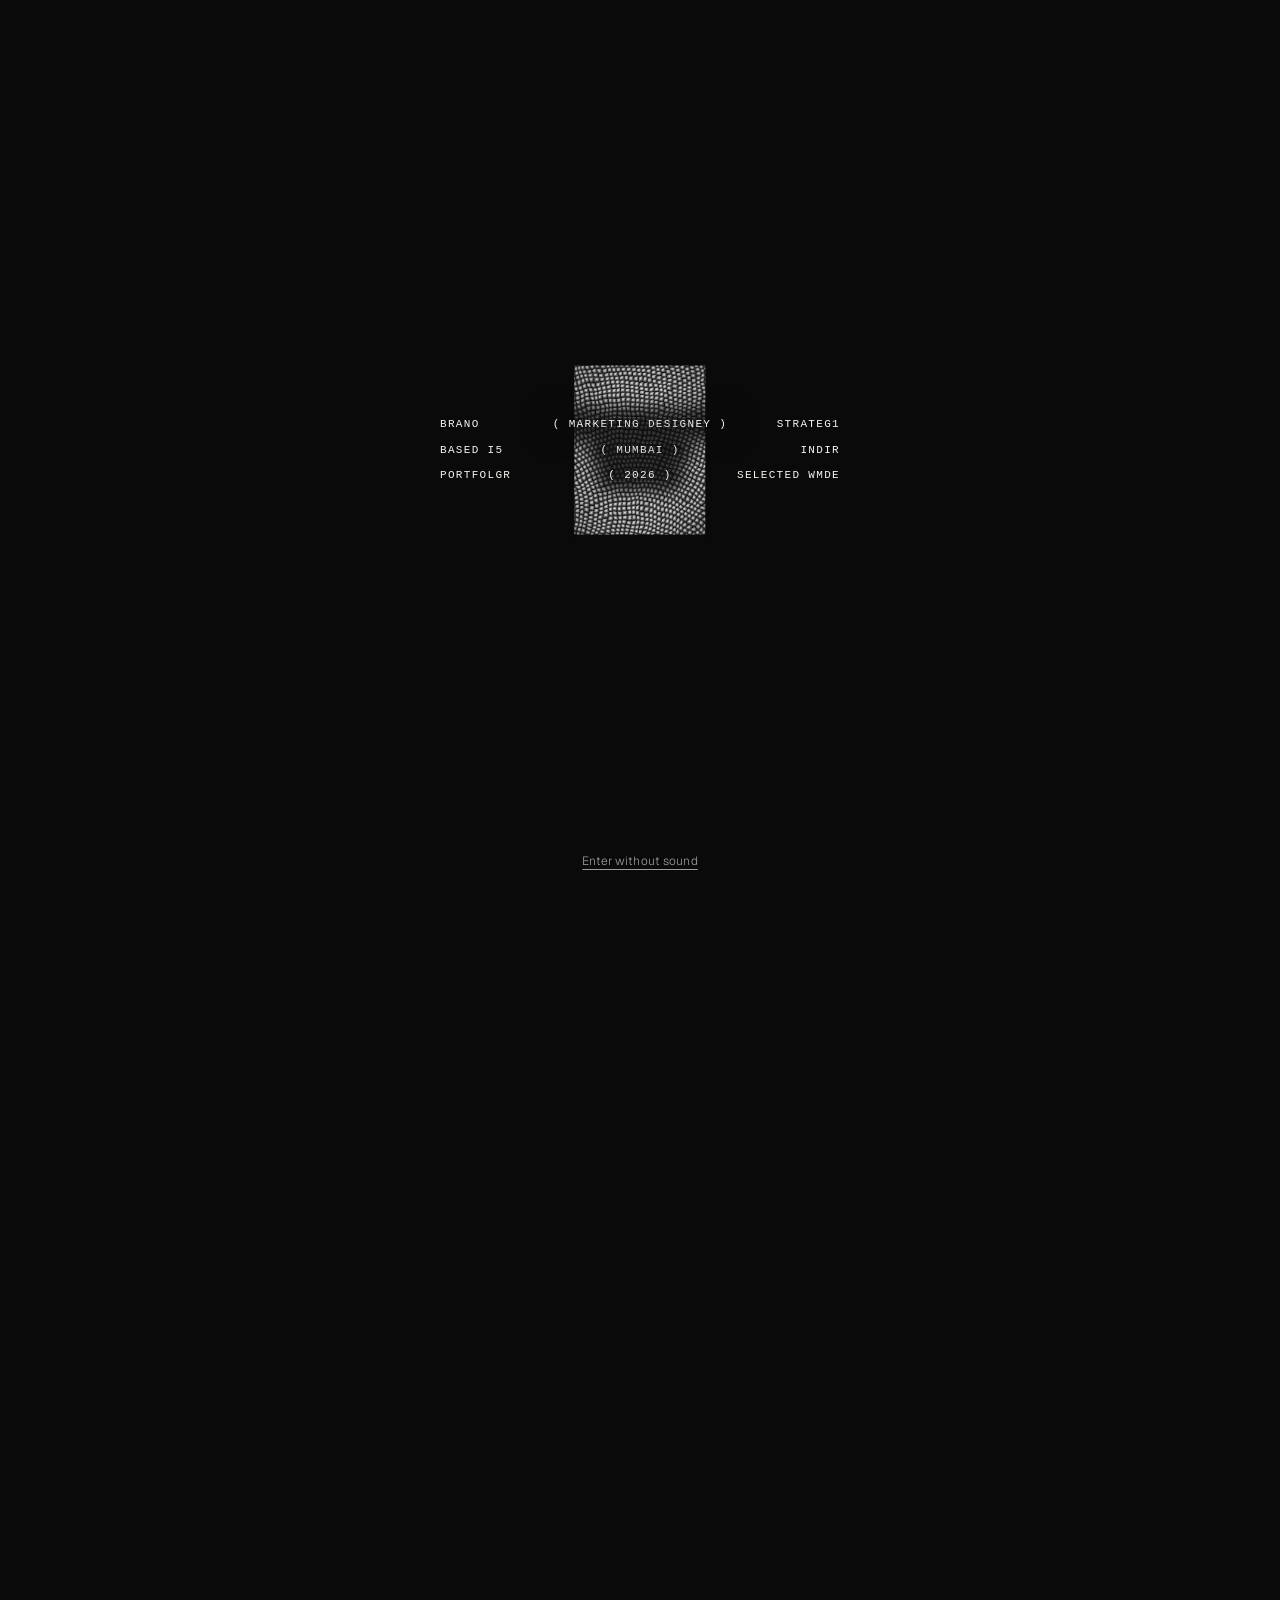
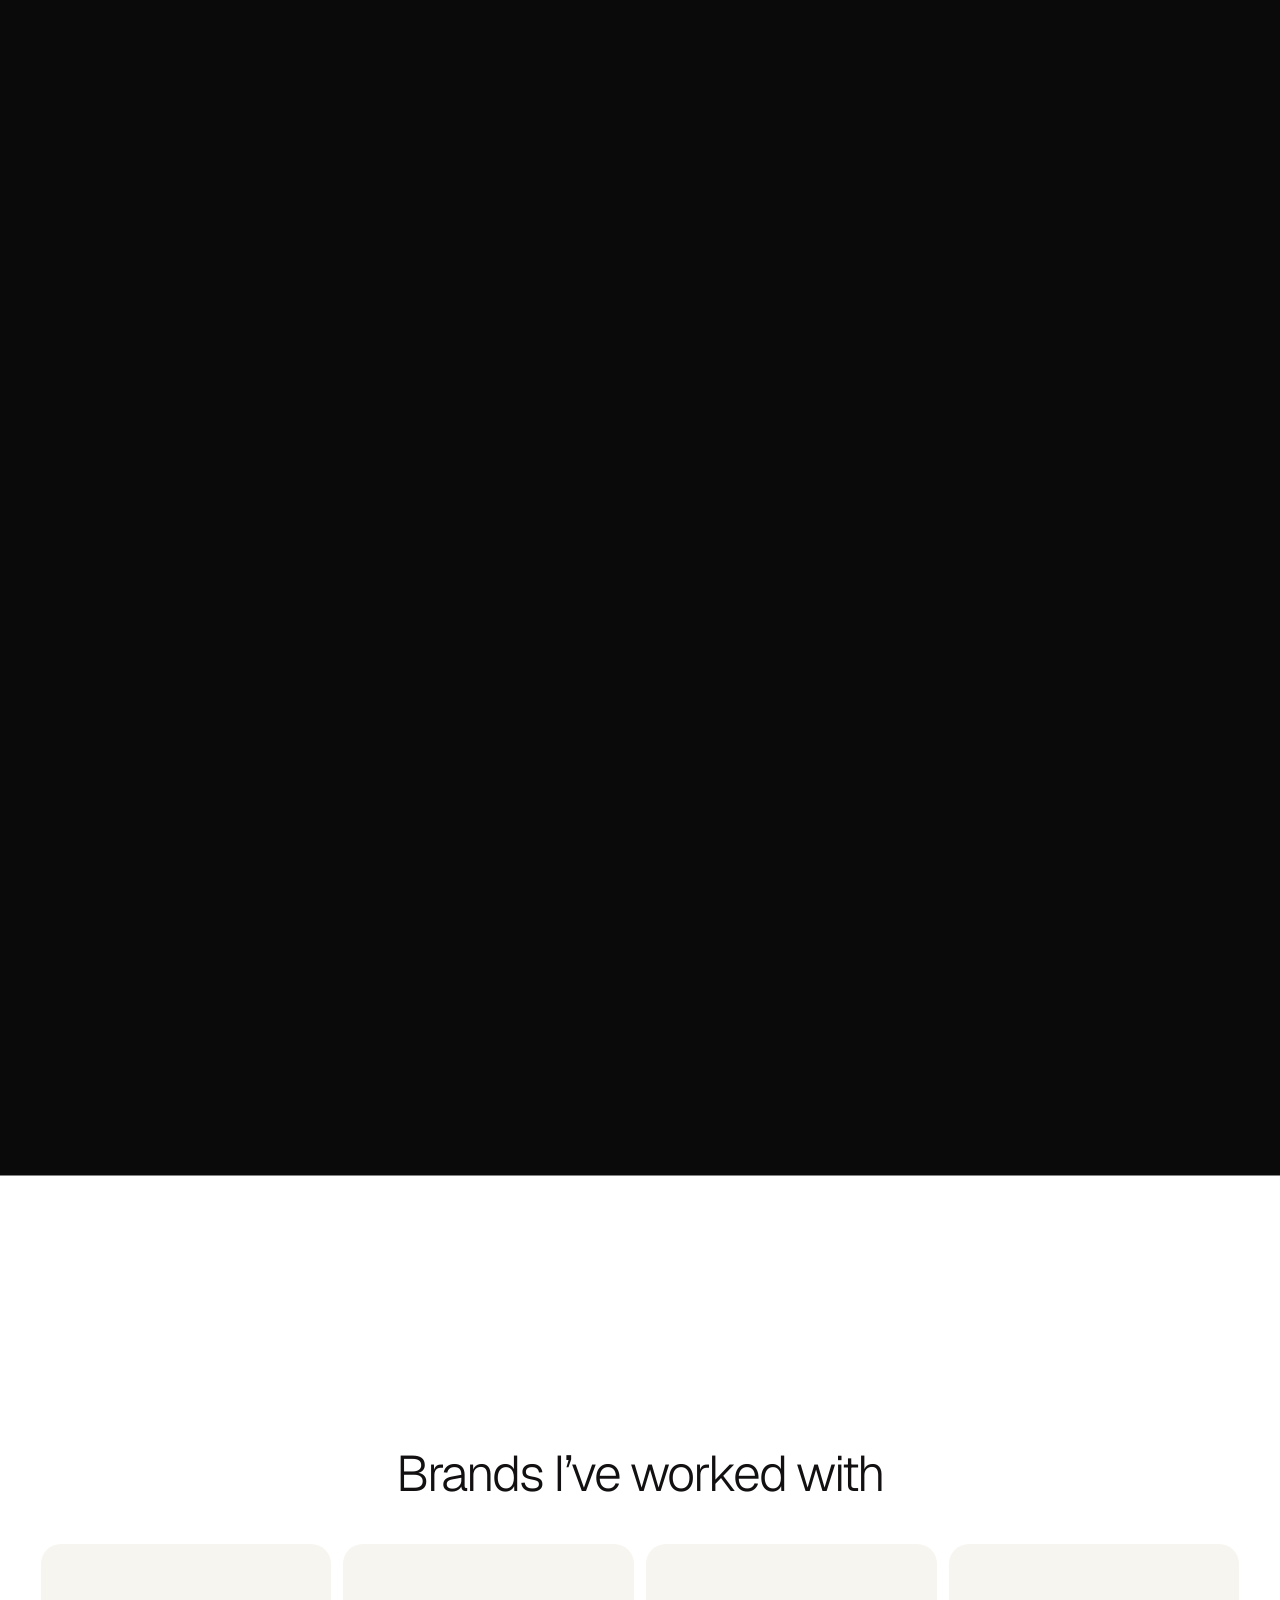
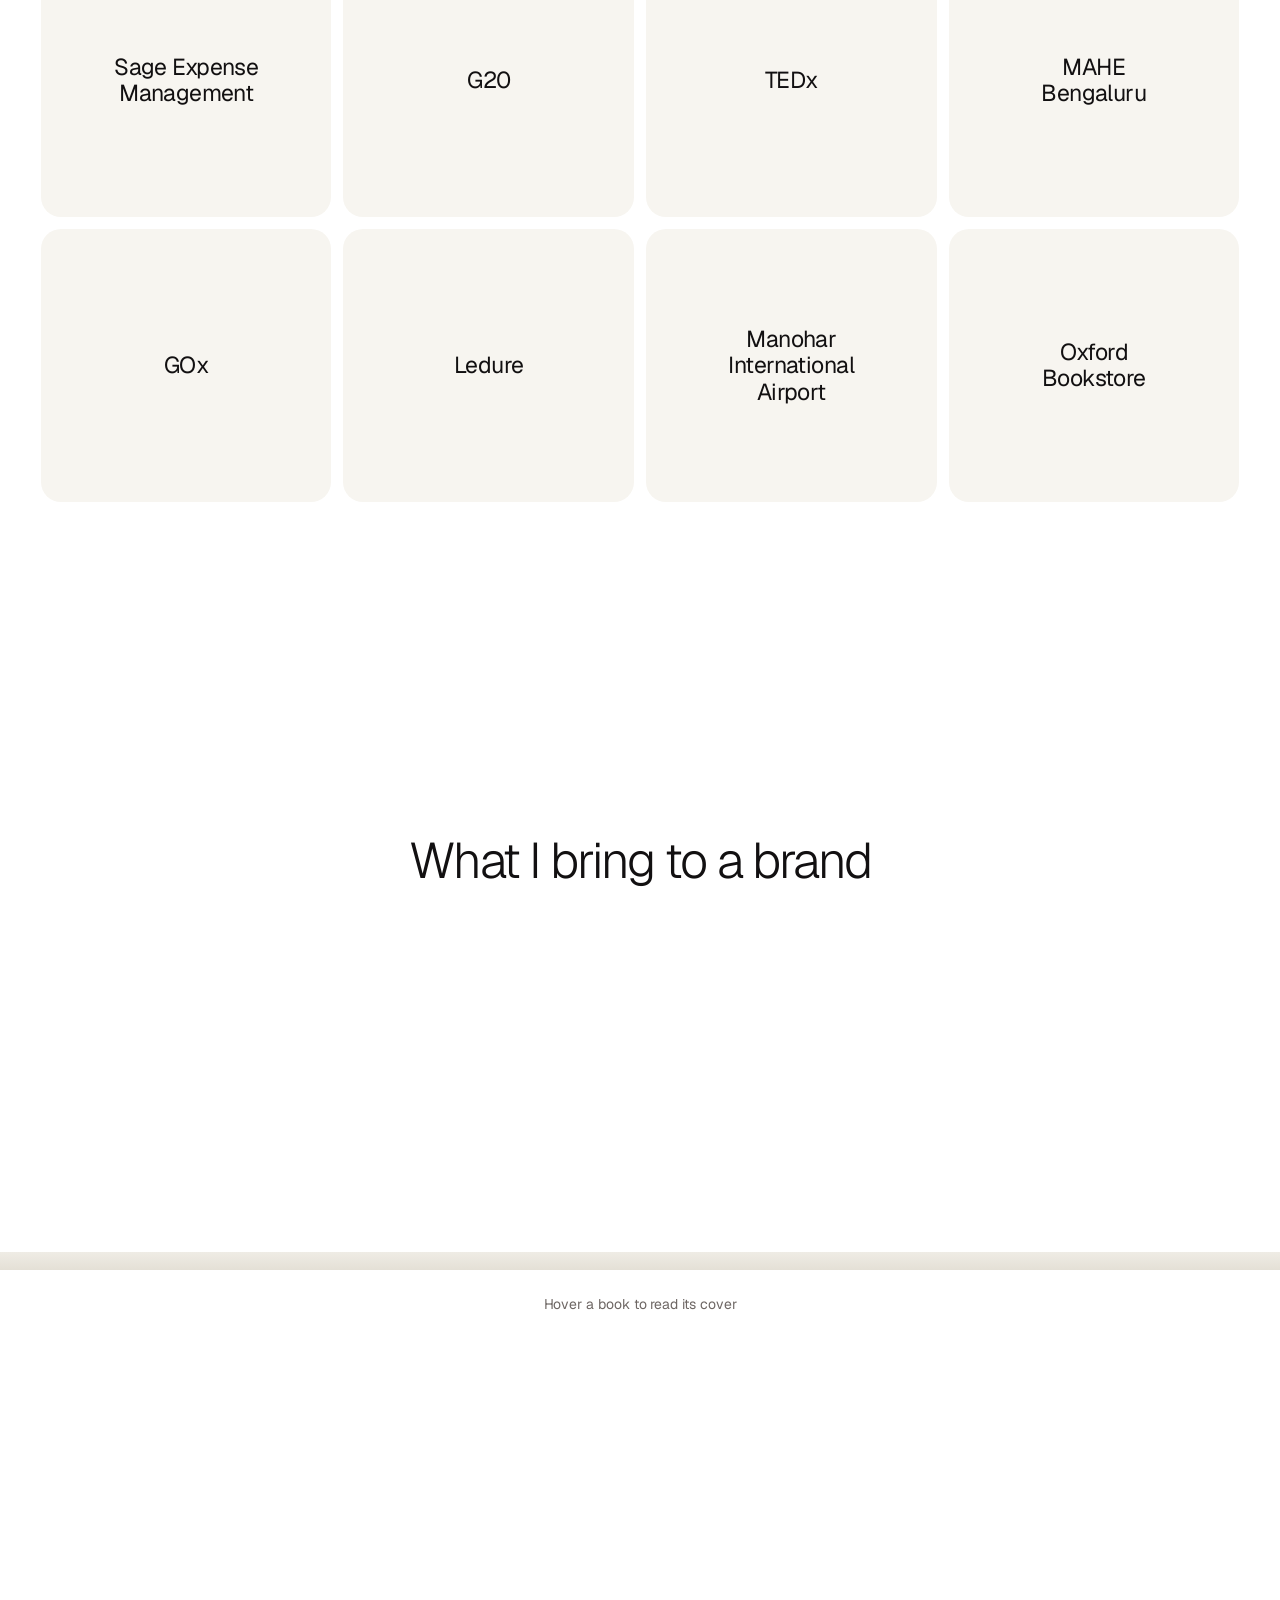
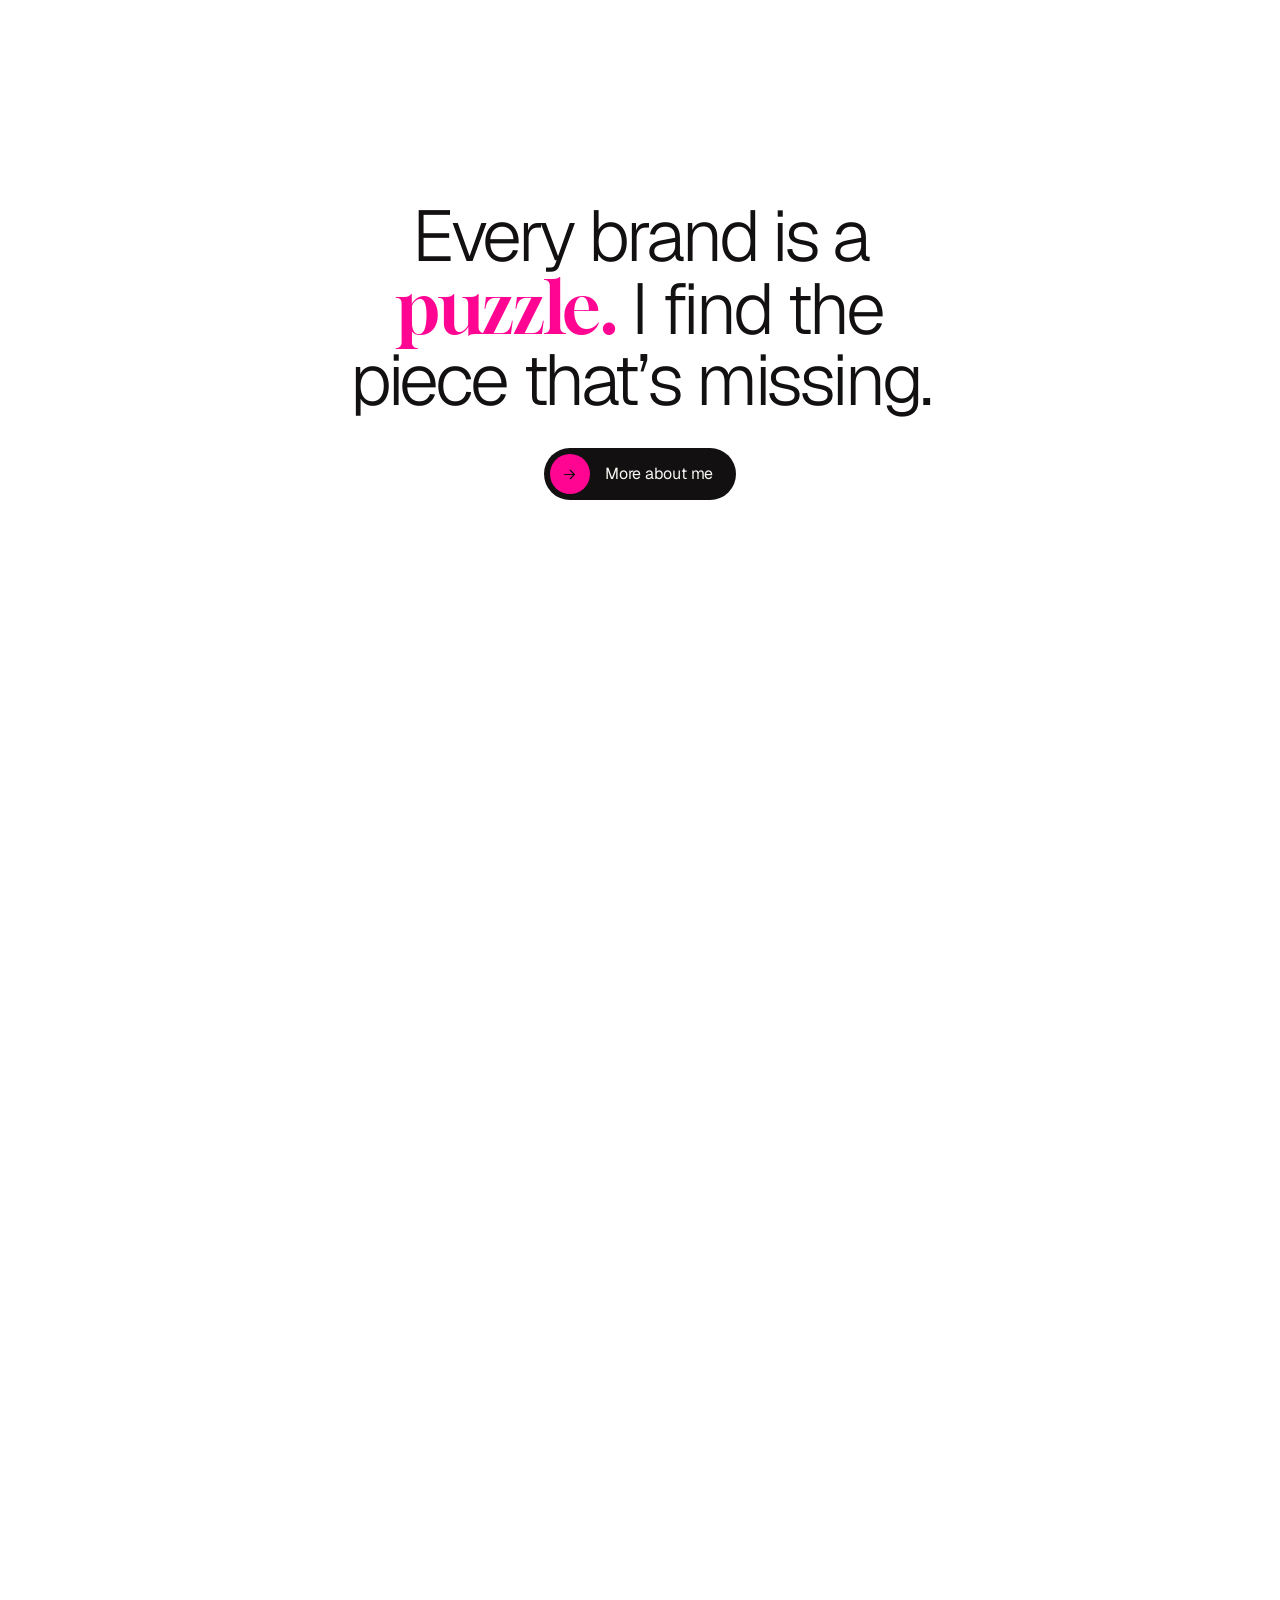
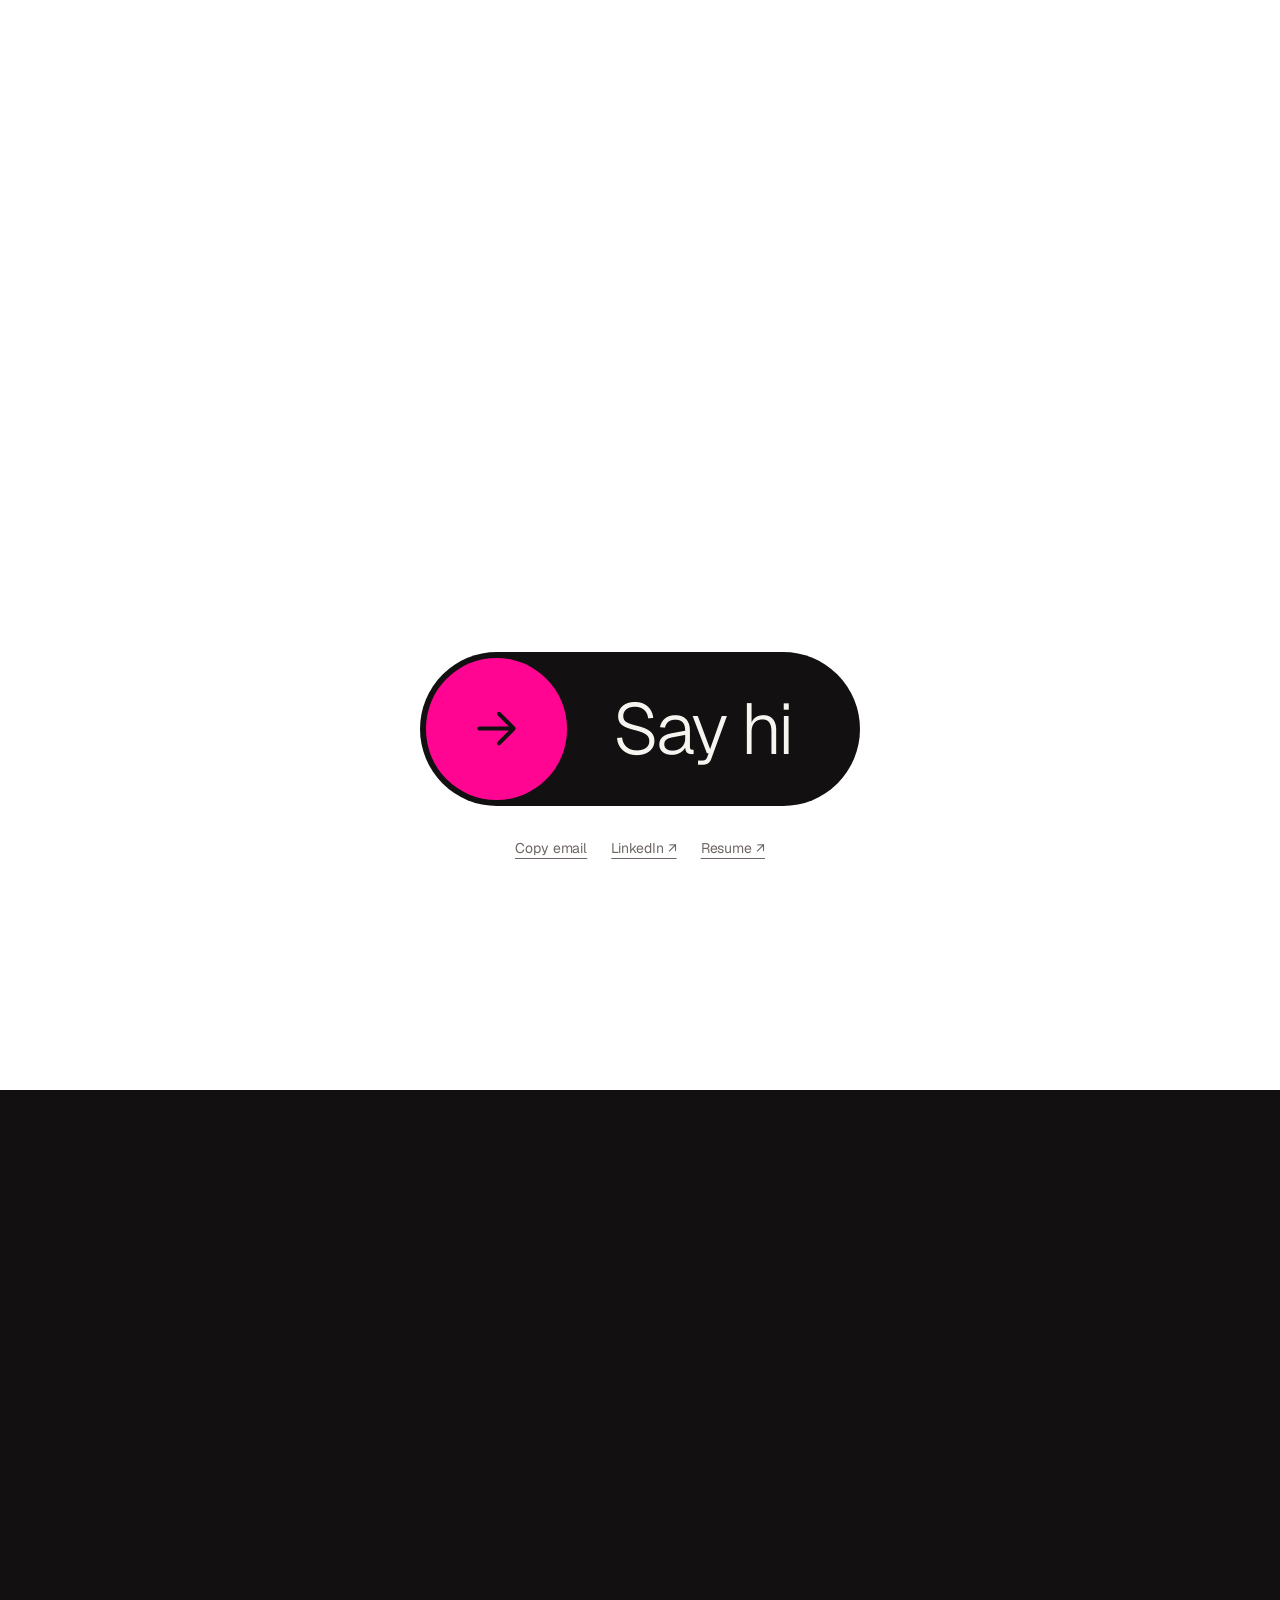
==== commit f79b807c: "Text styles, shelf section, realistic puzzle fall, music pauses when tab is hidden Co-Authored-By: C" ====
--- a/index.html
+++ b/index.html
@@ -136,19 +136,23 @@
     </div>
   </section>
 
-  <!-- Skills (to be redesigned) -->
-  <section class="sec" aria-label="Skills">
-    <h2 class="sec-title wrap">What I’m good at</h2>
-    <div class="skills-strip">
-      <div class="skills-track">
-        <article class="skill"><span class="n">i</span><b>Brand strategy</b><p>What a brand stands for, who it’s for and the words that say it.</p></article>
-        <article class="skill"><span class="n">ii</span><b>Design systems</b><p>Systems that survive rebrands and stay recognisable.</p></article>
-        <article class="skill"><span class="n">iii</span><b>Content design</b><p>Dense ideas turned into pages people actually finish.</p></article>
-        <article class="skill"><span class="n">iv</span><b>Search and AI visibility</b><p>Pages that rank on Google and show up in AI answers.</p></article>
-        <article class="skill"><span class="n">v</span><b>Campaigns and launches</b><p>Reports, events and material that sales teams use.</p></article>
-        <article class="skill"><span class="n">vi</span><b>Measurement</b><p>Clean data, so creative decisions rest on evidence.</p></article>
-      </div>
+  <!-- Skills: a shelf of objects sliding past (after the reference video). Books carry
+       the skills; hover a book and it pulls forward and turns to show its cover. -->
+  <section class="sec sec--full shelf-sec" aria-label="Skills" data-shelf>
+    <h2 class="sec-title wrap">What I bring to a brand</h2>
+    <ul class="sr-only">
+      <li>Brand strategy: what a brand stands for, who it’s for and the words that say it.</li>
+      <li>Design systems: systems that survive rebrands and stay recognisable.</li>
+      <li>Content design: dense ideas turned into pages people actually finish.</li>
+      <li>Search and AI visibility: pages that rank on Google and show up in AI answers.</li>
+      <li>Campaigns and launches: reports, events and material that sales teams use.</li>
+      <li>Measurement: clean data, so creative decisions rest on evidence.</li>
+    </ul>
+    <div class="shelf" aria-hidden="true">
+      <div class="shelf-track"></div>
+      <div class="shelf-ledge"></div>
     </div>
+    <p class="shelf-hint">Hover a book to read its cover</p>
   </section>
 
   <!-- The puzzle: one random piece is missing. Scrolling drops it into its gap, then breaks the puzzle apart to show the line. -->
--- a/assets/css/main.css
+++ b/assets/css/main.css
@@ -87,25 +87,107 @@
 /* ---------------------------------------------------------------- Type */
 .accent { font-family: var(--accent); font-weight: 400; letter-spacing: -0.02em; }
 .pink { color: var(--pink); }
-.label { font: 400 var(--t-label)/1.4 var(--mono); letter-spacing: .14em; text-transform: uppercase; color: var(--ink-soft); margin: 0; }
-.display { font-weight: 300; letter-spacing: -0.045em; line-height: 1; margin: 0; }
-.h1 { font-size: var(--t-display); }
-.h2 { font-size: var(--t-h2); letter-spacing: -0.04em; line-height: 1.02; }
-.h3 { font-size: var(--t-h3); font-weight: 300; letter-spacing: -0.035em; line-height: 1.08; margin: 0; }
-.lead { font-size: var(--t-lead); line-height: 1.45; font-weight: 300; letter-spacing: -0.02em; margin: 0; }
+.label { color: var(--ink-soft); margin: 0; }
+.display { margin: 0; }
+.h1 { }
+.h2 { }
+.h3 { margin: 0; }
+.lead { margin: 0; }
 .muted { color: var(--ink-soft); }
 .dots > * + *::before { content: "·"; margin: 0 var(--s2); color: var(--ink-soft); }
+
+/* ---------------------------------------------------------------- Text styles
+   Every piece of text on the site uses one of these. Each style is defined once,
+   with the list of everything that uses it; component rules never set fonts.
+   Geist does the work; Gloock (--accent) is only for focus: the name, key
+   numbers and one accent word per statement. */
+/* Display: one statement per screen */
+.h1,
+.intro-head,
+.puzzle-line p,
+.p-open h1,
+.menu li a { font-family: var(--sans); font-size: var(--t-display); font-weight: 300; line-height: 1; letter-spacing: -0.045em; }
+/* Title: every section title */
+.h2,
+.sec-title,
+.footer-msg,
+.p-text h2,
+.p-big,
+.p-quote { font-family: var(--sans); font-size: var(--t-h2); font-weight: 300; line-height: 1.02; letter-spacing: -0.04em; }
+/* Heading: project and panel titles */
+.h3,
+.work-text h3,
+.proc-panel h3,
+.index-row b { font-family: var(--sans); font-size: var(--t-h3); font-weight: 300; line-height: 1.08; letter-spacing: -0.035em; }
+/* Subheading: tiles, tabs */
+.brand-tile b,
+.proc-tab { font-family: var(--sans); font-size: var(--t-h4); font-weight: 400; line-height: 1.15; letter-spacing: -0.025em; }
+/* Lead: intro paragraphs */
+.lead,
+.proc-panel p { font-family: var(--sans); font-size: var(--t-lead); font-weight: 300; line-height: 1.45; letter-spacing: -0.02em; }
+/* Strong: short titles inside cards and lists */
+.res-card h3,
+.wcard b,
+.places b { font-family: var(--sans); font-size: var(--t-body); font-weight: 450; line-height: 1.4; letter-spacing: -0.02em; }
+/* Small: secondary text, descriptions, links */
+.link-u,
+.shelf-hint,
+.work-desc,
+.res-card p,
+.wcard p,
+.about-grid figcaption,
+.index-row span,
+.index-row em,
+.places .yr,
+.places span,
+.kicker,
+.p-table,
+.p-bars div,
+.menu-foot,
+.work-timer,
+.p-meta dd { font-family: var(--sans); font-size: var(--t-small); font-weight: 400; line-height: 1.5; letter-spacing: -0.005em; }
+/* Caption: fine print under numbers */
+.work-stats dd,
+.brand-tile span,
+.p-results span,
+.p-mini span,
+.wcard .meta,
+.wcard .soon,
+.footer small,
+.tile figcaption,
+.ph-note { font-family: var(--sans); font-size: var(--t-caption); font-weight: 400; line-height: 1.35; letter-spacing: 0; }
+/* Label: mono, uppercase */
+.label,
+.work-kicker,
+.p-meta dt,
+.scrl { font-family: var(--mono); font-size: var(--t-label); font-weight: 400; line-height: 1.4; letter-spacing: .14em; text-transform: uppercase; }
+/* Button */
+.btn { font-family: var(--sans); font-size: 16px; font-weight: 400; line-height: 1; letter-spacing: -0.015em; }
+/* UI: pills, small buttons, cursor pill */
+.pill,
+.btn--sm,
+.cursor .work { font-family: var(--sans); font-size: var(--t-small); font-weight: 450; line-height: 1; letter-spacing: -0.01em; }
+/* Focus · Name (Gloock) */
+.wordmark,
+.nav-mark { font-family: var(--accent); font-weight: 400; line-height: 1.05; letter-spacing: -0.03em; }
+/* Focus · Big number (Gloock) */
+.res-card > b { font-family: var(--accent); font-size: var(--t-display); font-weight: 400; line-height: .9; letter-spacing: -0.03em; }
+/* Focus · Number (Gloock) */
+.p-results b { font-family: var(--accent); font-size: var(--t-h2); font-weight: 400; line-height: 1; letter-spacing: -0.02em; }
+/* Focus · Small number (Gloock) */
+.work-stats dt,
+.p-mini b { font-family: var(--accent); font-size: var(--t-h4); font-weight: 400; line-height: 1; letter-spacing: -0.01em; }
 
 /* ---------------------------------------------------------------- Sections: one rhythm everywhere */
 .sec { padding-top: var(--sec-top); padding-bottom: var(--sec-bottom); }
 .sec--full { min-height: 100svh; display: flex; flex-direction: column; justify-content: center; }
-.sec-title { margin: 0 0 var(--title-gap); text-align: center; font-size: var(--t-h2); font-weight: 300; letter-spacing: -0.04em; line-height: 1.02; text-wrap: balance; }
+.sec-title { margin: 0 0 var(--title-gap); text-align: center; text-wrap: balance; }
 .section { padding-top: var(--sec-top); padding-bottom: var(--sec-top); }   /* inner pages */
 
 /* ---------------------------------------------------------------- Pills (navigation, filters) */
 .pill {
   display: inline-flex; align-items: center; gap: var(--s2); height: 40px; padding: 0 var(--s4);
-  border-radius: var(--r-pill); font-size: var(--t-small); font-weight: 450; white-space: nowrap;
+  border-radius: var(--r-pill); white-space: nowrap;
   background: rgba(247, 245, 240, .55); color: var(--ink);
   -webkit-backdrop-filter: blur(18px) saturate(140%); backdrop-filter: blur(18px) saturate(140%);
   box-shadow: inset 0 0 0 1px rgba(18, 16, 17, .06);
@@ -126,7 +208,7 @@
   position: relative; display: inline-flex; align-items: center; height: var(--h);
   padding: 0 calc(var(--h) * .45) 0 calc(var(--icon) + 6px + var(--h) * .3);
   border-radius: var(--r-pill); background: var(--ink); color: var(--on-dark);
-  font-size: 16px; font-weight: 400; letter-spacing: -0.015em; white-space: nowrap;
+  white-space: nowrap;
   transition: padding .6s var(--ease-out), background-color .4s var(--ease), color .4s var(--ease);
 }
 .btn::before {
@@ -137,7 +219,7 @@
 .btn:hover { padding: 0 calc(var(--icon) + 6px + var(--h) * .3) 0 calc(var(--h) * .45); }
 .btn:hover::before { left: calc(100% - var(--icon) - 6px); }
 .btn .arrow { display: none; }
-.btn--sm { --h: 40px; font-size: var(--t-small); font-weight: 450; }
+.btn--sm { --h: 40px; }
 .btn--xl { --h: clamp(104px, 12vw, 200px); font-size: var(--t-display); font-weight: 300; letter-spacing: -0.045em; }
 .btn--xl:hover { background: var(--pink); color: var(--ink); }
 .btn--xl:hover::before { background-color: var(--ink); background-image: url("data:image/svg+xml,%3Csvg xmlns='http://www.w3.org/2000/svg' viewBox='0 0 24 24' fill='none' stroke='%23F7F5F0' stroke-width='1.6' stroke-linecap='round' stroke-linejoin='round'%3E%3Cpath d='M5 12h13M13 6l6 6-6 6'/%3E%3C/svg%3E"); }
@@ -146,7 +228,7 @@
 .btn.is-soon::before { display: none; }
 
 /* secondary text links */
-.link-u { font-size: var(--t-small); text-decoration: underline; text-decoration-thickness: 1px; text-underline-offset: 5px; color: var(--ink-soft); transition: color .3s; }
+.link-u { text-decoration: underline; text-decoration-thickness: 1px; text-underline-offset: 5px; color: var(--ink-soft); transition: color .3s; }
 .link-u:hover { color: var(--ink); }
 .arrow { display: inline-block; transition: transform .5s var(--ease-out); }
 a:hover .arrow, button:hover .arrow { transform: translateX(4px); }
@@ -170,7 +252,7 @@
 .nav .is-on .sound-bars i:nth-child(2) { animation-delay: -.3s; } .nav .is-on .sound-bars i:nth-child(3) { animation-delay: -.6s; }
 @keyframes bar { from { height: 3px; } to { height: 14px; } }
 .nav .menu-btn { display: none; }
-.nav-mark { position: absolute; left: 50%; top: 50%; transform: translate(-50%, -50%); pointer-events: auto; font-family: var(--accent); font-weight: 400; font-size: 18px; letter-spacing: -0.01em; color: var(--ink); opacity: 0; transition: opacity .5s var(--ease), color .45s var(--ease); white-space: nowrap; }
+.nav-mark { font-size: 18px; position: absolute; left: 50%; top: 50%; transform: translate(-50%, -50%); pointer-events: auto; color: var(--ink); opacity: 0; transition: opacity .5s var(--ease), color .45s var(--ease); white-space: nowrap; }
 .nav.show-mark .nav-mark { opacity: 1; }
 .nav.on-dark .nav-mark { color: var(--on-dark); }
 /* a soft blurred band at the top so nothing ever runs into the pills */
@@ -185,16 +267,15 @@
   .nav .nav-link { display: none; }
   .nav .menu-btn { display: inline-flex; }
 }
-@media (max-width: 640px) { .nav-mark { font-size: 16px; } }
 
 /* Mobile menu */
 .menu { position: fixed; inset: 0; z-index: 80; background: var(--ink); color: var(--on-dark); display: grid; grid-template-rows: auto 1fr auto; padding: var(--s4) var(--gutter) var(--s6); clip-path: inset(0 0 100% 0); visibility: hidden; transition: clip-path .9s var(--ease-out), visibility 0s .9s; }
 .menu.is-open { clip-path: inset(0); visibility: visible; transition: clip-path .9s var(--ease-out), visibility 0s; }
 .menu ul { list-style: none; margin: 0; padding: 0; align-self: center; }
-.menu li a { display: block; font-size: var(--t-display); font-weight: 300; letter-spacing: -0.045em; line-height: 1.1; }
+.menu li a { display: block; }
 .menu-top { display: flex; justify-content: space-between; }
 .menu .pill { background: rgba(247, 245, 240, .1); color: var(--on-dark); }
-.menu-foot { display: flex; gap: var(--s4); flex-wrap: wrap; font-size: var(--t-small); color: var(--on-dark-soft); }
+.menu-foot { display: flex; gap: var(--s4); flex-wrap: wrap; color: var(--on-dark-soft); }
 
 /* ---------------------------------------------------------------- Cursor */
 .has-cursor, .has-cursor * { cursor: none !important; }
@@ -204,7 +285,7 @@
 .cursor.is-link .ring { transform: scale(2.6); }
 .cursor.is-lens .ring { opacity: 0; }
 .cursor.is-down .ring { transform: scale(.8); }
-.cursor .work { position: absolute; left: 0; top: 0; transform: translate(-50%, -50%) scale(.5); opacity: 0; height: 40px; padding: 0 16px 0 6px; border-radius: var(--r-pill); display: inline-flex; align-items: center; gap: 10px; white-space: nowrap; background: var(--ink); color: var(--on-dark); font-size: var(--t-small); font-weight: 450; transition: transform .5s var(--ease-out), opacity .25s; }
+.cursor .work { position: absolute; left: 0; top: 0; transform: translate(-50%, -50%) scale(.5); opacity: 0; height: 40px; padding: 0 16px 0 6px; border-radius: var(--r-pill); display: inline-flex; align-items: center; gap: 10px; white-space: nowrap; background: var(--ink); color: var(--on-dark); transition: transform .5s var(--ease-out), opacity .25s; }
 .cursor .work::before { content: ""; flex: none; width: 28px; height: 28px; border-radius: 50%; background: var(--pink) url("data:image/svg+xml,%3Csvg xmlns='http://www.w3.org/2000/svg' viewBox='0 0 24 24' fill='none' stroke='%23121011' stroke-width='1.6' stroke-linecap='round' stroke-linejoin='round'%3E%3Cpath d='M5 12h13M13 6l6 6-6 6'/%3E%3C/svg%3E") center / 44% no-repeat; }
 .cursor .work svg { display: none; }
 .cursor.on-dark .work { background: var(--on-dark); color: var(--ink); }
@@ -252,13 +333,13 @@
 body:not(.rays-on) .rays { opacity: 0; }
 .hero, .intro { position: relative; z-index: 1; }
 .hero { height: 100svh; min-height: 520px; display: grid; align-items: center; color: var(--on-dark); overflow: hidden; }
-.wordmark { margin: 0; padding: 0 var(--gutter); text-align: center; font-family: var(--accent); font-weight: 400; letter-spacing: -0.03em; line-height: 1.05; white-space: nowrap; color: var(--on-dark); font-size: 12vw; max-width: 100%; overflow-x: clip; overflow-y: visible; }   /* the j and J drop well below the line: never clip them */
+.wordmark { margin: 0; padding: 0 var(--gutter); text-align: center; white-space: nowrap; color: var(--on-dark); max-width: 100%; overflow-x: clip; overflow-y: visible; }   /* the j and J drop well below the line: never clip them */
 .wordmark span { display: inline-block; transform-origin: left center; }
-.scrl { position: absolute; left: 50%; bottom: var(--s6); z-index: 3; transform: translateX(-50%); font: 400 12px/1 var(--mono); letter-spacing: .14em; text-transform: uppercase; color: var(--on-dark); white-space: pre; transition: opacity .5s; }
+.scrl { position: absolute; left: 50%; bottom: var(--s6); z-index: 3; transform: translateX(-50%); color: var(--on-dark); white-space: pre; transition: opacity .5s; }
 .scrl .g { color: var(--on-dark-soft); }
 .intro { display: grid; justify-items: center; align-content: end; text-align: center; min-height: 100svh; padding-top: 24svh; padding-bottom: 14svh; color: var(--on-dark); transition: color .7s var(--ease); }
 body:not(.rays-on) .intro { color: var(--ink); }
-.intro-head { margin: 0; font-size: var(--t-display); font-weight: 300; letter-spacing: -0.045em; line-height: 1; max-width: 17ch; text-wrap: balance; }
+.intro-head { margin: 0; max-width: 17ch; text-wrap: balance; }
 body[data-page="home"] .page > :not(.rays):not(.hero):not(.intro) { position: relative; z-index: 1; }
 
 /* ---------------------------------------------------------------- Selected work (after Double Play)
@@ -273,8 +354,8 @@
 .work-shade { position: absolute; inset: 0; z-index: 2; pointer-events: none;
   background: linear-gradient(90deg, rgba(18, 16, 17, .72) 0%, rgba(18, 16, 17, .35) 42%, rgba(18, 16, 17, 0) 64%), linear-gradient(0deg, rgba(18, 16, 17, .55), rgba(18, 16, 17, 0) 45%); }
 .work-top { position: absolute; z-index: 3; left: 0; right: 0; top: clamp(80px, 11svh, 104px); display: grid; justify-items: center; gap: var(--s3); pointer-events: none; }
-.work-kicker { font: 400 var(--t-label)/1 var(--mono); letter-spacing: .14em; text-transform: uppercase; color: var(--on-dark-soft); }
-.work-timer { display: flex; align-items: center; gap: var(--s3); font-size: var(--t-small); font-variant-numeric: tabular-nums; }
+.work-kicker { color: var(--on-dark-soft); }
+.work-timer { display: flex; align-items: center; gap: var(--s3); font-variant-numeric: tabular-nums; }
 .work-timer b { font-weight: 400; }
 .work-timer i { position: relative; display: block; width: clamp(96px, 10vw, 140px); height: 2px; border-radius: 2px; background: rgba(247, 245, 240, .28); overflow: hidden; }
 .work-timer s { position: absolute; inset: 0; background: var(--on-dark); transform: scaleX(0); transform-origin: left; }
@@ -282,13 +363,13 @@
 .work-text { grid-area: 1 / 1; align-self: end; display: grid; justify-items: start; gap: var(--s4); opacity: 0; visibility: hidden; transform: translateY(var(--s3)); transition: opacity .5s var(--ease), transform .8s var(--ease-out), visibility 0s .5s; }
 .work-text.is-on { opacity: 1; visibility: visible; transform: none; transition: opacity .8s var(--ease) .2s, transform 1s var(--ease-out) .2s; }
 .work-text .label { color: var(--on-dark-soft); }
-.work-text h3 { margin: 0; max-width: 100%; font-size: var(--t-h3); font-weight: 300; letter-spacing: -0.035em; line-height: 1.08; white-space: nowrap; }
-.work-desc { margin: 0; font-size: var(--t-small); line-height: 1.5; color: var(--on-dark-soft); max-width: 46ch; }
+.work-text h3 { margin: 0; max-width: 100%; white-space: nowrap; }
+.work-desc { margin: 0; color: var(--on-dark-soft); max-width: 46ch; }
 .work-stats { margin: 0; width: 100%; display: grid; grid-template-columns: repeat(3, minmax(0, 1fr)); padding-top: var(--s4); border-top: 1px solid var(--line-dark); }
 .work-stats > div + div { padding-left: var(--s4); border-left: 1px solid var(--line-dark); }
 .work-stats > div:not(:last-child) { padding-right: var(--s4); }
-.work-stats dt { font-family: var(--accent); font-size: var(--t-h4); font-weight: 400; letter-spacing: -0.01em; line-height: 1; }
-.work-stats dd { margin: var(--s2) 0 0; font-size: var(--t-caption); line-height: 1.35; color: var(--on-dark-soft); }
+.work-stats dt { }
+.work-stats dd { margin: var(--s2) 0 0; color: var(--on-dark-soft); }
 .work-text .btn { margin-top: var(--s2); }
 .work-text .btn.is-soon { background: rgba(247, 245, 240, .14); color: var(--on-dark-soft); }
 .work-arrows { position: absolute; z-index: 3; right: max(var(--gutter), env(safe-area-inset-right, 0px)); bottom: clamp(32px, 6svh, 64px); display: flex; gap: var(--s2); }
@@ -304,14 +385,14 @@
 .results-track::-webkit-scrollbar { display: none; }
 .results-track.is-drag { cursor: grabbing; scroll-snap-type: none; }
 .res-card { flex: none; height: min(50svh, 520px); aspect-ratio: .8; scroll-snap-align: start; display: flex; flex-direction: column; padding: var(--s6); border-radius: var(--r-md); background: var(--cream); user-select: none; }
-.res-card > b { font-family: var(--accent); font-size: var(--t-display); font-weight: 400; letter-spacing: -0.03em; line-height: .9; align-self: flex-start; }
-.res-card h3 { margin: auto 0 var(--s2); font-size: var(--t-body); font-weight: 450; letter-spacing: -0.02em; }
-.res-card p { margin: 0; font-size: var(--t-small); line-height: 1.5; color: var(--ink-soft); }
+.res-card > b { align-self: flex-start; }
+.res-card h3 { margin: auto 0 var(--s2); }
+.res-card p { margin: 0; color: var(--ink-soft); }
 
 /* ---------------------------------------------------------------- Process (after Morer) */
 .process { text-align: center; align-items: center; }
 .proc-tabs { display: flex; justify-content: center; flex-wrap: wrap; gap: var(--s2) var(--s7); margin-bottom: var(--s7); }
-.proc-tab { position: relative; padding-bottom: var(--s3); font-size: var(--t-h4); font-weight: 300; letter-spacing: -0.035em; color: var(--ink-soft); transition: color .4s; }
+.proc-tab { position: relative; padding-bottom: var(--s3); color: var(--ink-soft); transition: color .4s; }
 .proc-tab::after { content: ""; position: absolute; left: 0; right: 0; bottom: 0; height: 2px; background: var(--pink); transform: scaleX(0); transform-origin: left; transition: transform .6s var(--ease-out); }
 .proc-tab.is-on { color: var(--ink); }
 .proc-tab.is-on::after { transform: none; }
@@ -319,27 +400,55 @@
 .proc-panels { display: grid; justify-items: center; margin-bottom: var(--s6); }
 .proc-panel { grid-area: 1 / 1; opacity: 0; transform: translateY(var(--s3)); transition: opacity .5s var(--ease), transform .8s var(--ease-out); pointer-events: none; display: grid; justify-items: center; gap: var(--s5); }
 .proc-panel.is-on { opacity: 1; transform: none; pointer-events: auto; }
-.proc-panel h3 { margin: 0; font-size: var(--t-h3); font-weight: 300; letter-spacing: -0.035em; line-height: 1.08; max-width: 22ch; text-wrap: balance; }
-.proc-panel p { margin: 0; font-size: var(--t-lead); font-weight: 300; letter-spacing: -0.02em; line-height: 1.45; color: var(--ink-soft); max-width: 40ch; text-wrap: balance; }
+.proc-panel h3 { margin: 0; max-width: 22ch; text-wrap: balance; }
+.proc-panel p { margin: 0; color: var(--ink-soft); max-width: 40ch; text-wrap: balance; }
 
 /* ---------------------------------------------------------------- Brands (after Huge) */
 .brand-tiles { display: grid; grid-template-columns: repeat(4, minmax(0, 1fr)); grid-template-rows: repeat(2, minmax(0, 1fr)); gap: var(--s3); height: min(62svh, 640px); }
 .brand-tile { position: relative; min-width: 0; min-height: 0; overflow: hidden; display: grid; place-items: center; text-align: center; padding: var(--s5); border-radius: var(--r-md); background: var(--cream); transition: background-color .45s var(--ease); }
-.brand-tile b { font-size: var(--t-h4); font-weight: 400; letter-spacing: -0.03em; line-height: 1.1; max-width: 11ch; }
-.brand-tile span { position: absolute; left: 0; right: 0; bottom: var(--s4); font-size: var(--t-caption); color: var(--ink-soft); opacity: 0; transform: translateY(6px); transition: opacity .4s, transform .5s var(--ease-out); }
+.brand-tile b { max-width: 11ch; }
+.brand-tile span { position: absolute; left: 0; right: 0; bottom: var(--s4); color: var(--ink-soft); opacity: 0; transform: translateY(6px); transition: opacity .4s, transform .5s var(--ease-out); }
 .brand-tile:hover { background: var(--cream-2); }
 .brand-tile:hover span { opacity: 1; transform: none; }
 
-/* ---------------------------------------------------------------- Skills */
-.skills-strip { overflow: hidden; border-top: 1px solid var(--line); border-bottom: 1px solid var(--line); }
-.skills-track { display: flex; width: max-content; animation: slide 60s linear infinite; }
-.skills-strip:hover .skills-track { animation-play-state: paused; }
-@keyframes slide { to { transform: translateX(-50%); } }
-.skill { width: clamp(260px, 26vw, 360px); padding: var(--s5); border-right: 1px solid var(--line); display: grid; grid-template-columns: auto 1fr; gap: 6px var(--s3); align-items: start; transition: background-color .45s var(--ease); }
-.skill:hover { background: var(--cream); }
-.skill .n { font-family: var(--accent); font-size: 26px; line-height: 1; grid-row: span 2; }
-.skill b { font-weight: 450; font-size: var(--t-body); letter-spacing: -0.02em; }
-.skill p { margin: 0; font-size: var(--t-small); color: var(--ink-soft); line-height: 1.4; }
+/* ---------------------------------------------------------------- Skills: a shelf (after the reference video)
+   Objects stand on a ledge and slide past in 3D perspective, so they seem to turn
+   as they move. Books carry the skills: hovering one pulls it forward and turns it
+   to show its cover. Other objects lift and tilt. */
+.shelf-sec { overflow: hidden; }
+.shelf { --u: 1; position: relative; height: calc(340px * var(--u)); perspective: 1400px; perspective-origin: 50% 35%; }
+.shelf-track { position: absolute; left: 0; bottom: calc(18px * var(--u)); display: flex; align-items: flex-end; gap: calc(6px * var(--u)); width: max-content; transform-style: preserve-3d; animation: shelf 80s linear infinite; }
+.shelf:hover .shelf-track, .shelf.is-paused .shelf-track { animation-play-state: paused; }
+@keyframes shelf { to { transform: translateX(-50%); } }
+.shelf-ledge { position: absolute; left: 0; right: 0; bottom: 0; height: calc(18px * var(--u)); background: linear-gradient(var(--cream-2), #E4E0D6); box-shadow: 0 18px 30px -18px rgba(18, 16, 17, .35); }
+.shelf-hint { margin: var(--s5) 0 0; text-align: center; color: var(--ink-soft); }
+.item { position: relative; flex: none; transform-style: preserve-3d; cursor: pointer; }
+.item.gap { margin: 0 calc(22px * var(--u)); }
+.item.wide { width: calc(var(--W) * var(--u)); display: flex; justify-content: center; margin: 0 calc(6px * var(--u)); }   /* cover-out books need their full width */
+/* a book: a 3D box, spine facing out */
+.book { width: calc(var(--T) * var(--u)); height: calc(var(--H) * var(--u)); transform-style: preserve-3d; transition: transform .8s var(--ease-out); transform: translateZ(calc(var(--W) * var(--u) / -2)); }
+.book > i { position: absolute; top: 0; height: 100%; backface-visibility: hidden; border-radius: 2px; }
+.book .spine { left: 0; width: 100%; transform: translateZ(calc(var(--W) * var(--u) / 2)); background: var(--c); color: var(--t, var(--ink)); display: flex; flex-direction: column; align-items: center; justify-content: space-between; padding: calc(12px * var(--u)) 0; box-shadow: inset -3px 0 0 rgba(0, 0, 0, .08), inset 3px 0 0 rgba(255, 255, 255, .12); }
+.book .spine b { writing-mode: vertical-rl; transform: rotate(180deg); font-family: var(--sans); font-size: calc(13px * var(--u)); font-weight: 500; letter-spacing: .02em; white-space: nowrap; }
+.book .spine s { text-decoration: none; font-family: var(--accent); font-size: calc(14px * var(--u)); }
+.book .cover { left: calc((var(--T) - var(--W)) * var(--u) / 2); width: calc(var(--W) * var(--u)); transform: rotateY(90deg) translateZ(calc(var(--T) * var(--u) / 2)); background: var(--c); color: var(--t, var(--ink)); padding: calc(16px * var(--u)); display: flex; flex-direction: column; gap: calc(8px * var(--u)); box-shadow: inset 6px 0 0 rgba(0, 0, 0, .1); }
+.book .cover b { font-family: var(--accent); font-weight: 400; font-size: calc(24px * var(--u)); line-height: 1.02; letter-spacing: -0.01em; }
+.book .cover em { font-style: normal; font-family: var(--sans); font-size: calc(12px * var(--u)); line-height: 1.35; opacity: .8; }
+.book .cover small { margin-top: auto; font-family: var(--mono); font-size: calc(9px * var(--u)); letter-spacing: .14em; text-transform: uppercase; opacity: .7; }
+.book .back { left: calc((var(--T) - var(--W)) * var(--u) / 2); width: calc(var(--W) * var(--u)); transform: rotateY(-90deg) translateZ(calc(var(--T) * var(--u) / 2)); background: var(--c); filter: brightness(.85); }
+.book .top { left: 0; width: 100%; height: calc(var(--W) * var(--u)) !important; top: calc(var(--W) * var(--u) / -2) !important; transform: rotateX(90deg); background: #F4F1EA; }
+.item:hover .book, .item.is-open .book { transform: translateZ(calc(40px * var(--u))) translateY(calc(-14px * var(--u))) rotateY(-78deg); }
+.item:hover, .item.is-open { z-index: 5; }
+.book.out { transform: translateZ(calc(var(--W) * var(--u) / -2 + var(--T) * var(--u) / 2)) rotateY(-90deg); }
+.item:hover .book.out, .item.is-open .book.out { transform: translateZ(calc(40px * var(--u))) translateY(calc(-14px * var(--u))) rotateY(-62deg); }
+/* everything else: flat objects that lift and tilt */
+.thing { display: block; transform-origin: 50% 100%; transition: transform .7s var(--ease-out), filter .7s var(--ease-out); }
+.thing svg { display: block; width: calc(var(--w) * var(--u)); height: auto; max-width: none; overflow: visible; }
+.item:hover .thing, .item.is-open .thing { transform: translateY(calc(-16px * var(--u))) rotateY(22deg) rotateZ(-5deg); filter: drop-shadow(0 18px 18px rgba(18, 16, 17, .22)); }
+.thing-tip { position: absolute; left: 50%; bottom: calc(100% + 18px); transform: translate(-50%, 6px); font-family: var(--sans); font-size: var(--t-caption); white-space: nowrap; color: var(--ink-soft); opacity: 0; transition: opacity .4s, transform .5s var(--ease-out); pointer-events: none; }
+.item:hover .thing-tip, .item.is-open .thing-tip { opacity: 1; transform: translate(-50%, 0); }
+@media (max-width: 640px) { .shelf { --u: .7; } }
+@media (prefers-reduced-motion: reduce) { .shelf-track { animation: none; } }
 
 /* ---------------------------------------------------------------- Puzzle
    Dark pieces over a plain page with one random piece missing. Scrolling drops
@@ -347,7 +456,7 @@
 .puzzle { position: relative; height: 230svh; }
 .puzzle-stage { position: sticky; top: 0; height: 100svh; overflow: hidden; display: grid; place-items: center; background: var(--paper); color: var(--ink); }
 .puzzle-line { position: relative; z-index: 1; text-align: center; padding: 0 var(--gutter); display: grid; justify-items: center; gap: var(--s6); }
-.puzzle-line p { font-size: var(--t-display); font-weight: 300; letter-spacing: -0.045em; line-height: 1; margin: 0 auto; max-width: 15ch; text-wrap: balance; }
+.puzzle-line p { margin: 0 auto; max-width: 15ch; text-wrap: balance; }
 .puzzle-line .accent { color: var(--pink); }
 .pieces { position: absolute; inset: -6%; z-index: 2; pointer-events: none; }
 .pieces svg { width: 100%; height: 100%; overflow: visible; }
@@ -361,12 +470,12 @@
 
 /* ---------------------------------------------------------------- Footer */
 .footer { position: fixed; left: 0; right: 0; bottom: 0; z-index: 1; min-height: 72svh; background: var(--ink); color: var(--on-dark); display: grid; align-content: center; justify-items: center; text-align: center; gap: var(--s7); padding: var(--s9) var(--gutter) var(--s6); }
-.footer-msg { font-size: var(--t-h2); font-weight: 300; letter-spacing: -0.04em; line-height: 1.02; margin: 0; max-width: 16ch; text-wrap: balance; }
+.footer-msg { margin: 0; max-width: 16ch; text-wrap: balance; }
 .footer-msg .accent { color: var(--pink); }
 .footer-nav, .footer-social { display: flex; justify-content: center; flex-wrap: wrap; gap: var(--s2); }
 .footer .pill { background: rgba(247, 245, 240, .08); color: var(--on-dark); box-shadow: inset 0 0 0 1px var(--line-dark); -webkit-backdrop-filter: none; backdrop-filter: none; }
 .footer .pill:hover { background: rgba(247, 245, 240, .16); }
-.footer small { font-size: 12px; color: var(--on-dark-soft); }
+.footer small { color: var(--on-dark-soft); }
 
 .reveal { opacity: 0; transform: translateY(var(--s5)); transition: opacity 1.2s var(--ease), transform 1.4s var(--ease-out); }
 .reveal.in { opacity: 1; transform: none; }
@@ -394,10 +503,10 @@
 .wcard:nth-child(3n+1) .img { height: clamp(320px, 36vw, 520px); }
 .wcard:nth-child(3n+2) .img { height: clamp(380px, 44vw, 640px); }
 .wcard:nth-child(3n) .img { height: clamp(300px, 32vw, 470px); }
-.wcard .soon { position: absolute; left: var(--s4); bottom: var(--s4); font-size: 12px; padding: 7px var(--s3); border-radius: var(--r-pill); background: rgba(18, 16, 17, .25); color: var(--on-dark); -webkit-backdrop-filter: blur(10px); backdrop-filter: blur(10px); }
-.wcard b { font-size: var(--t-body); font-weight: 450; letter-spacing: -0.02em; }
-.wcard p { margin: 2px 0 0; font-size: var(--t-small); color: var(--ink-soft); }
-.wcard .meta { font-size: 13px; color: var(--ink-soft); }
+.wcard .soon { position: absolute; left: var(--s4); bottom: var(--s4); padding: 7px var(--s3); border-radius: var(--r-pill); background: rgba(18, 16, 17, .25); color: var(--on-dark); -webkit-backdrop-filter: blur(10px); backdrop-filter: blur(10px); }
+.wcard b { }
+.wcard p { margin: 2px 0 0; color: var(--ink-soft); }
+.wcard .meta { color: var(--ink-soft); }
 .more { display: flex; justify-content: center; margin-top: var(--s8); }
 
 /* ---------------------------------------------------------------- Case study: horizontal story */
@@ -409,52 +518,52 @@
 .panel.img .art { position: absolute; inset: 0; }
 .p-open { text-align: center; justify-items: center; }
 .p-open .label { margin-bottom: var(--s4); }
-.p-open h1 { font-size: var(--t-display); max-width: 15ch; text-wrap: balance; }
+.p-open h1 { max-width: 15ch; text-wrap: balance; }
 .p-open .lead { max-width: 52ch; margin-top: var(--s5); color: var(--ink-soft); }
 .p-results { display: grid; grid-template-columns: repeat(4, minmax(0, 1fr)); gap: var(--s6); margin-top: var(--s7); width: min(100%, 980px); text-align: center; }
-.p-results b { display: block; font-family: var(--accent); font-size: var(--t-h2); font-weight: 400; letter-spacing: -0.02em; line-height: 1; }
-.p-results span { display: block; font-size: 13px; color: var(--ink-soft); margin-top: var(--s2); }
+.p-results b { display: block; }
+.p-results span { display: block; color: var(--ink-soft); margin-top: var(--s2); }
 .p-meta { position: absolute; left: var(--s6); bottom: var(--s6); right: var(--s6); z-index: 2; display: grid; grid-template-columns: repeat(3, minmax(0, 1fr)); gap: var(--s4) var(--s6); padding: var(--s5); border-radius: var(--r-md); background: rgba(255, 255, 255, .88); -webkit-backdrop-filter: blur(20px); backdrop-filter: blur(20px); }
-.p-meta dt { font: 400 var(--t-label)/1.4 var(--mono); text-transform: uppercase; letter-spacing: .14em; color: var(--ink-soft); margin-bottom: 6px; }
-.p-meta dd { margin: 0; font-size: 15px; line-height: 1.35; }
+.p-meta dt { color: var(--ink-soft); margin-bottom: 6px; }
+.p-meta dd { margin: 0; }
 .p-text { max-width: 560px; }
 .p-text .label { margin-bottom: var(--s4); }
-.p-text h2 { font-size: var(--t-h2); font-weight: 300; letter-spacing: -0.045em; line-height: 1.05; margin: 0 0 var(--s5); text-wrap: balance; }
+.p-text h2 { margin: 0 0 var(--s5); text-wrap: balance; }
 .p-text p { margin: 0 0 1em; color: #3b3533; }
 .p-text strong { font-weight: 500; color: var(--ink); }
-.p-big { font-size: var(--t-h2); font-weight: 300; letter-spacing: -0.045em; line-height: 1.06; max-width: 18ch; margin: 0; text-wrap: balance; }
-.p-table { width: 100%; border-collapse: collapse; font-size: var(--t-small); margin: var(--s2) 0 0; }
+.p-big { max-width: 18ch; margin: 0; text-wrap: balance; }
+.p-table { width: 100%; border-collapse: collapse; margin: var(--s2) 0 0; }
 .p-table td { padding: var(--s3) var(--s3) var(--s3) 0; border-top: 1px solid var(--line); vertical-align: top; line-height: 1.4; }
 .p-table td:first-child { font-weight: 500; white-space: nowrap; }
-.p-quote { font-size: var(--t-h2); font-weight: 300; letter-spacing: -0.045em; line-height: 1.08; max-width: 16ch; margin: 0; }
+.p-quote { max-width: 16ch; margin: 0; }
 .p-bars { display: grid; gap: var(--s3); margin: var(--s4) 0 var(--s2); }
-.p-bars div { display: grid; grid-template-columns: 110px minmax(0, 1fr) 48px; gap: var(--s3); align-items: center; font-size: var(--t-small); }
+.p-bars div { display: grid; grid-template-columns: 110px minmax(0, 1fr) 48px; gap: var(--s3); align-items: center; }
 .p-bars i { height: 10px; border-radius: var(--r-pill); background: var(--cream-2); overflow: hidden; position: relative; }
 .p-bars i::after { content: ""; position: absolute; inset: 0; width: var(--v); background: var(--ink); border-radius: inherit; }
 .p-bars em { font-style: normal; text-align: right; font-variant-numeric: tabular-nums; }
 .p-mini { display: grid; grid-template-columns: repeat(3, minmax(0, 1fr)); gap: var(--s2); margin: var(--s4) 0; }
 .p-mini div { background: var(--cream); border-radius: var(--r-sm); padding: var(--s4); }
-.p-mini b { display: block; font-family: var(--accent); font-size: var(--t-h4); font-weight: 400; letter-spacing: -0.01em; line-height: 1; }
-.p-mini span { display: block; font-size: 13px; color: var(--ink-soft); margin-top: var(--s2); line-height: 1.35; }
+.p-mini b { display: block; }
+.p-mini span { display: block; color: var(--ink-soft); margin-top: var(--s2); }
 .p-end { text-align: center; justify-items: center; gap: var(--s5); }
 .hs-progress { position: fixed; left: var(--gutter); right: var(--gutter); bottom: var(--s4); z-index: 40; height: 2px; background: var(--line); opacity: 0; transition: opacity .5s; }
 .hs-progress i { display: block; height: 100%; background: var(--ink); transform-origin: left; transform: scaleX(var(--p, 0)); }
 
 /* ---------------------------------------------------------------- Backyard and about */
-.kicker { font-size: var(--t-small); color: var(--ink-soft); margin: 0; display: flex; gap: var(--s2); }
-.ph-note { position: absolute; left: var(--s3); bottom: var(--s3); font-size: 11px; color: var(--ink-soft); }
+.kicker { color: var(--ink-soft); margin: 0; display: flex; gap: var(--s2); }
+.ph-note { position: absolute; left: var(--s3); bottom: var(--s3); color: var(--ink-soft); }
 .loop { position: relative; margin-top: var(--s8); overflow: hidden; touch-action: pan-y; user-select: none; }
 .loop-track { display: flex; gap: var(--s4); width: max-content; will-change: transform; }
 .tile { position: relative; flex: none; width: clamp(240px, 26vw, 400px); aspect-ratio: 4 / 5; border-radius: var(--r-md); overflow: hidden; margin: 0; }
 .tile:nth-child(3n+2) { aspect-ratio: 1; align-self: center; }
 .tile .art { position: absolute; inset: 0; }
-.tile figcaption { position: absolute; left: var(--s4); bottom: var(--s4); right: var(--s4); display: flex; justify-content: space-between; font-size: 13px; color: var(--on-dark); mix-blend-mode: difference; }
+.tile figcaption { position: absolute; left: var(--s4); bottom: var(--s4); right: var(--s4); display: flex; justify-content: space-between; color: var(--on-dark); mix-blend-mode: difference; }
 .index { margin-top: var(--s9); }
 .index-row { position: relative; display: grid; grid-template-columns: minmax(0, 2fr) minmax(0, 1.2fr) minmax(0, 1.2fr) 90px; gap: var(--s5); align-items: baseline; padding: var(--s5) 0; border-top: 1px solid var(--line); transition: background-color .4s; }
 .index-row:last-child { border-bottom: 1px solid var(--line); }
-.index-row b { font-size: var(--t-h3); font-weight: 300; letter-spacing: -0.04em; line-height: 1; }
-.index-row span { font-size: var(--t-small); color: var(--ink-soft); }
-.index-row em { font-style: normal; text-align: right; font-size: var(--t-small); }
+.index-row b { }
+.index-row span { color: var(--ink-soft); }
+.index-row em { font-style: normal; text-align: right; }
 .index-row:hover { background: var(--cream); }
 .peek { position: fixed; left: 0; top: 0; z-index: 30; width: 240px; aspect-ratio: 4 / 5; border-radius: var(--r-md); overflow: hidden; pointer-events: none; opacity: 0; transform: translate(-50%, -50%) scale(.7); transition: opacity .3s, transform .5s var(--ease-out); }
 .peek.is-on { opacity: 1; transform: translate(-50%, -50%) scale(1); }
@@ -465,14 +574,14 @@
 .about-grid figure { margin: 0; }
 .about-grid .ph { position: relative; aspect-ratio: 3 / 4; border-radius: var(--r-md); overflow: hidden; }
 .about-grid figure:nth-child(even) .ph { aspect-ratio: 4 / 5; }
-.about-grid figcaption { font-size: var(--t-small); margin-top: var(--s3); color: var(--ink-soft); }
+.about-grid figcaption { margin-top: var(--s3); color: var(--ink-soft); }
 .two-col { display: grid; grid-template-columns: minmax(0, 1fr) minmax(0, 1.4fr); gap: var(--s9); }
 .places { list-style: none; margin: 0; padding: 0; }
 .places li { display: grid; grid-template-columns: 120px minmax(0, 1fr); gap: var(--s4); padding: var(--s4) 0; border-top: 1px solid var(--line); }
 .places li:last-child { border-bottom: 1px solid var(--line); }
-.places .yr { color: var(--ink-soft); font-size: var(--t-small); }
-.places b { display: block; font-weight: 450; }
-.places span { color: var(--ink-soft); font-size: var(--t-small); }
+.places .yr { color: var(--ink-soft); }
+.places b { display: block; }
+.places span { color: var(--ink-soft); }
 .lost { position: relative; height: 100svh; overflow: hidden; background: var(--ink); color: var(--on-dark); }
 .lost canvas { position: absolute; inset: 0; width: 100%; height: 100%; }
 .lost-text { position: absolute; left: 50%; top: 42%; transform: translate(-50%, -50%); text-align: center; width: min(92vw, 760px); pointer-events: none; z-index: 2; display: grid; justify-items: center; gap: var(--s4); }
@@ -505,13 +614,11 @@
 }
 @media (max-width: 640px) {
   .work-text h3 { white-space: normal; }
-  .work-desc { font-size: 14px; }
   .work-texts { bottom: calc(var(--s5) + 48px + var(--s4)); }
   .work-arrows { left: max(var(--gutter), env(safe-area-inset-left, 0px)); right: auto; bottom: var(--s5); }
   .brand-tiles { grid-template-columns: repeat(2, minmax(0, 1fr)); grid-template-rows: repeat(4, minmax(0, 1fr)); height: 66svh; gap: var(--s2); }
   .brand-tile { padding: var(--s3); border-radius: var(--r-sm); }
   .brand-tile span { display: none; }
-  .brand-tile b { font-size: 18px; }
   .res-card { height: 54svh; max-height: 460px; aspect-ratio: .74; padding: var(--s5); }
   .proc-tabs { gap: var(--s2) var(--s5); margin-bottom: var(--s6); }
   .btn--xl { --h: 88px; }
@@ -537,7 +644,6 @@
 }
 @media (max-width: 400px) {
   .proc-tabs { gap: var(--s2) var(--s4); }
-  .proc-tab { font-size: var(--t-body); }
 }
 @media (prefers-reduced-motion: reduce) {
   *, *::before, *::after { animation-duration: .01ms !important; transition-duration: .01ms !important; }
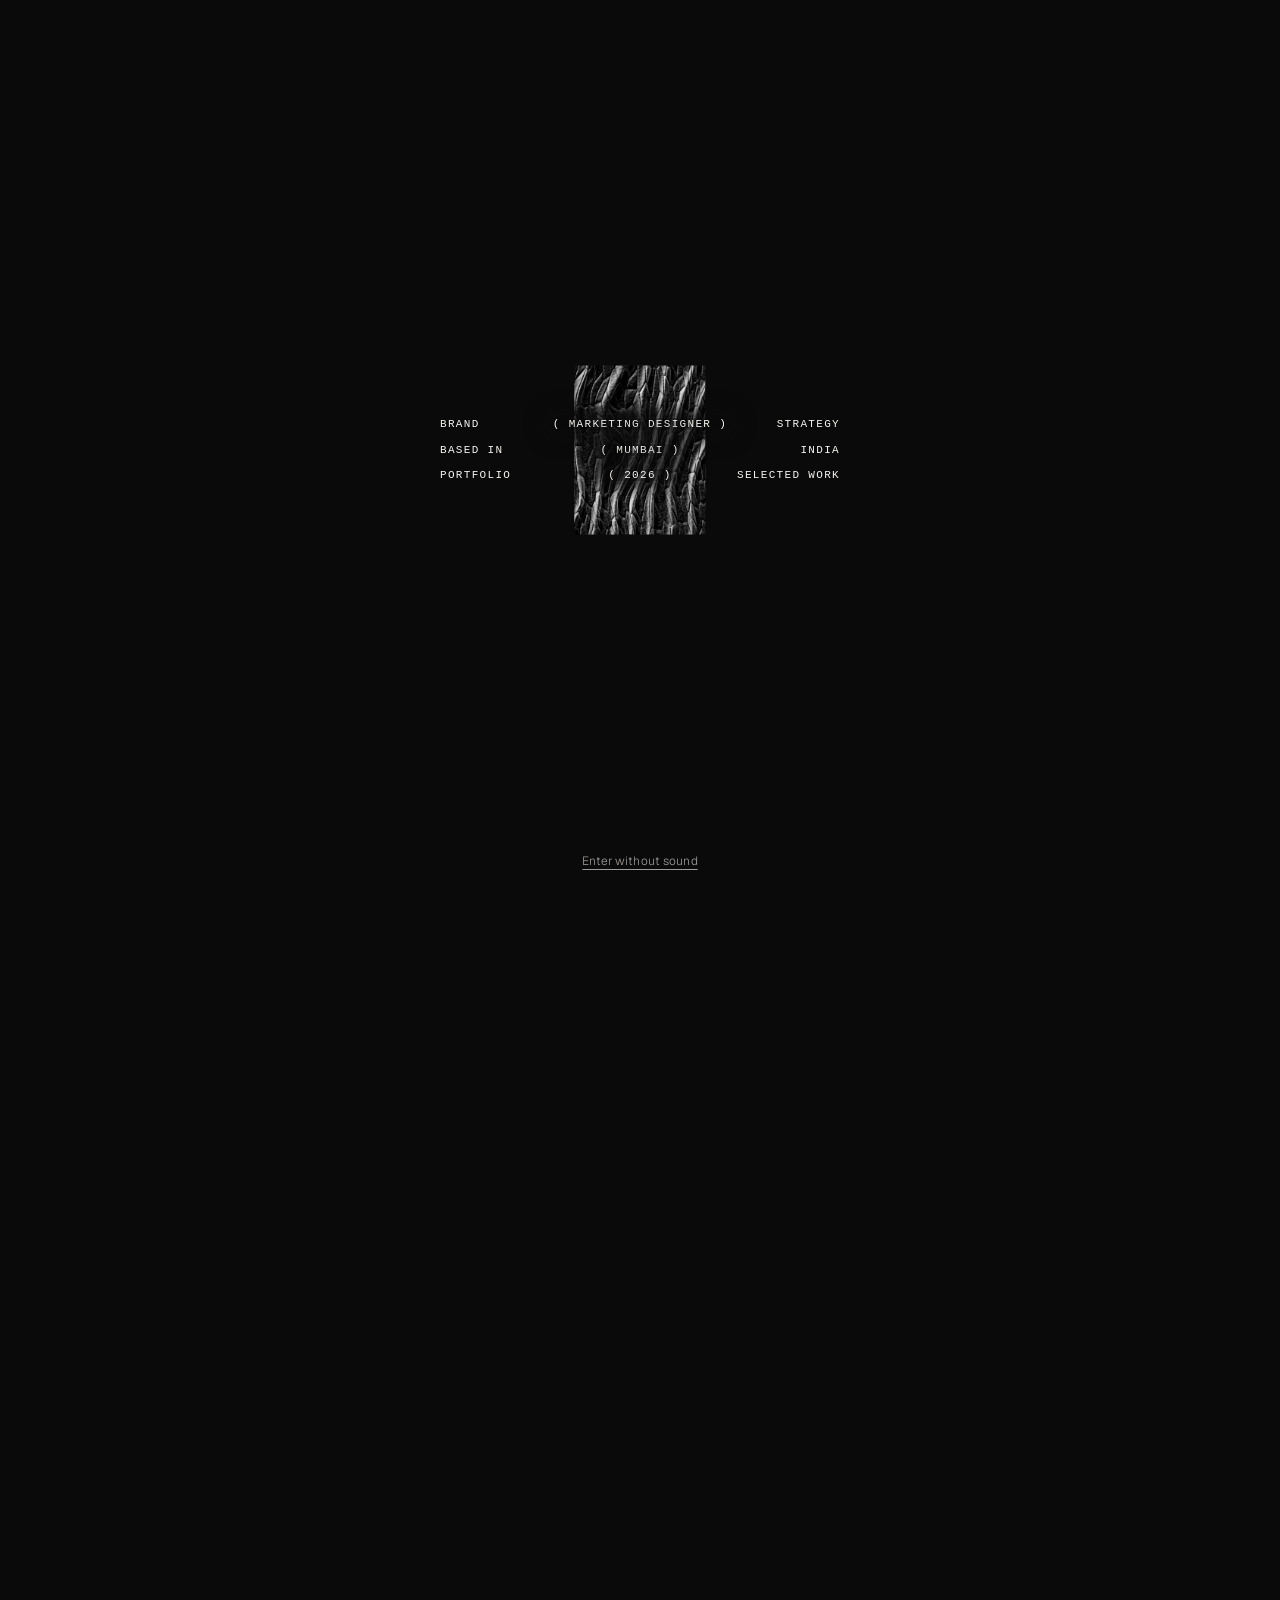
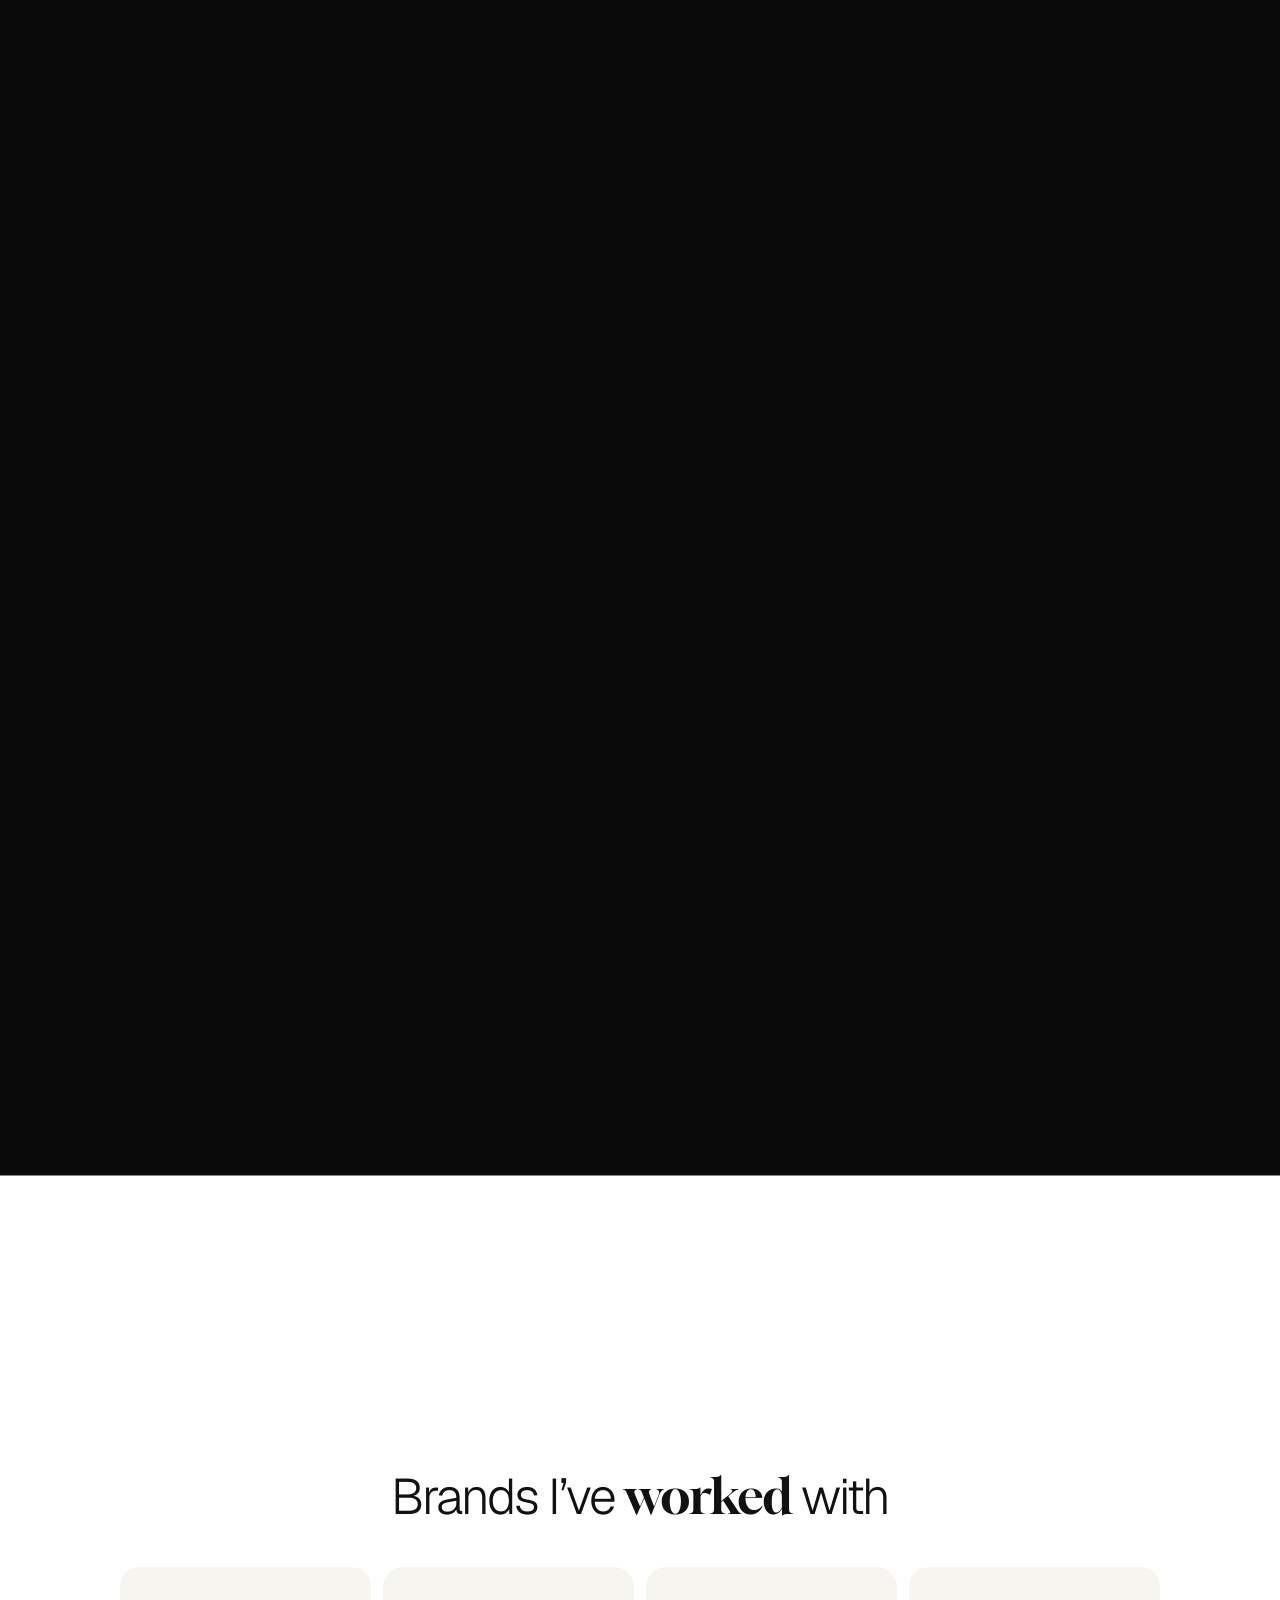
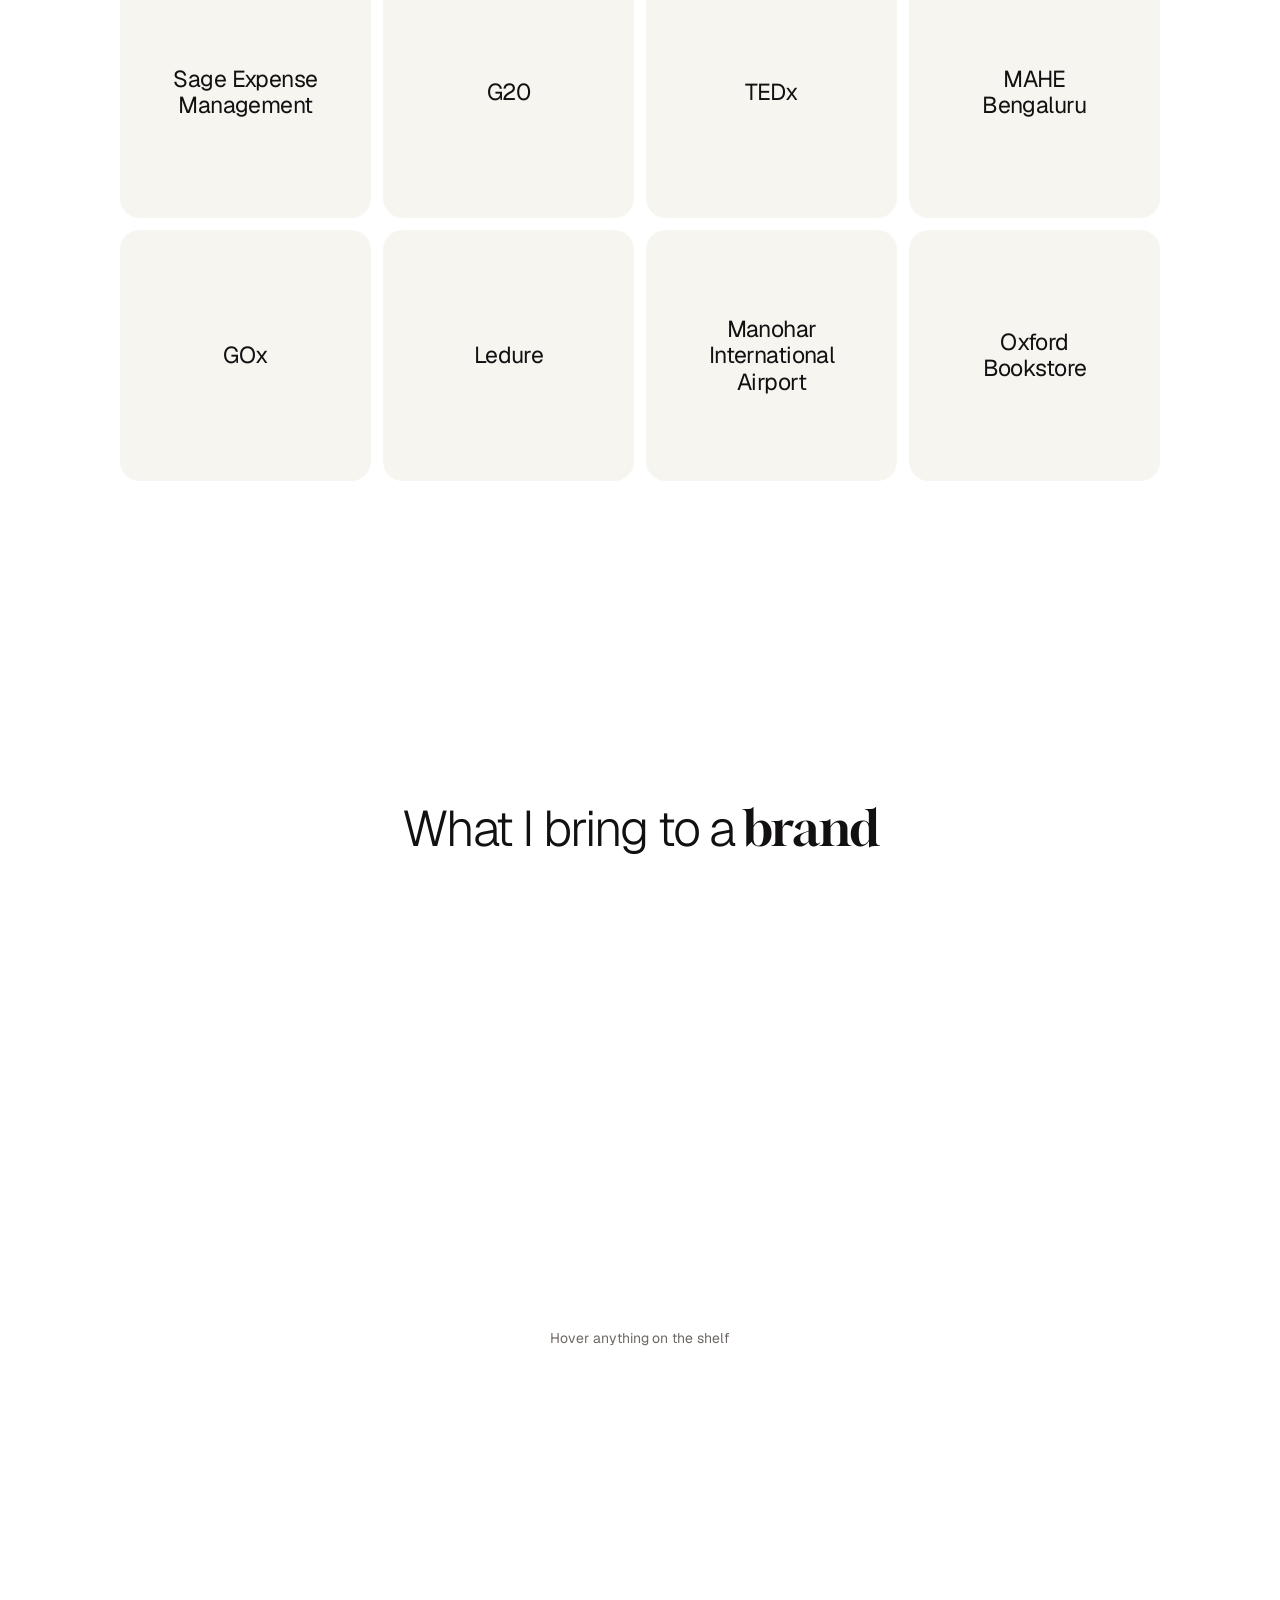
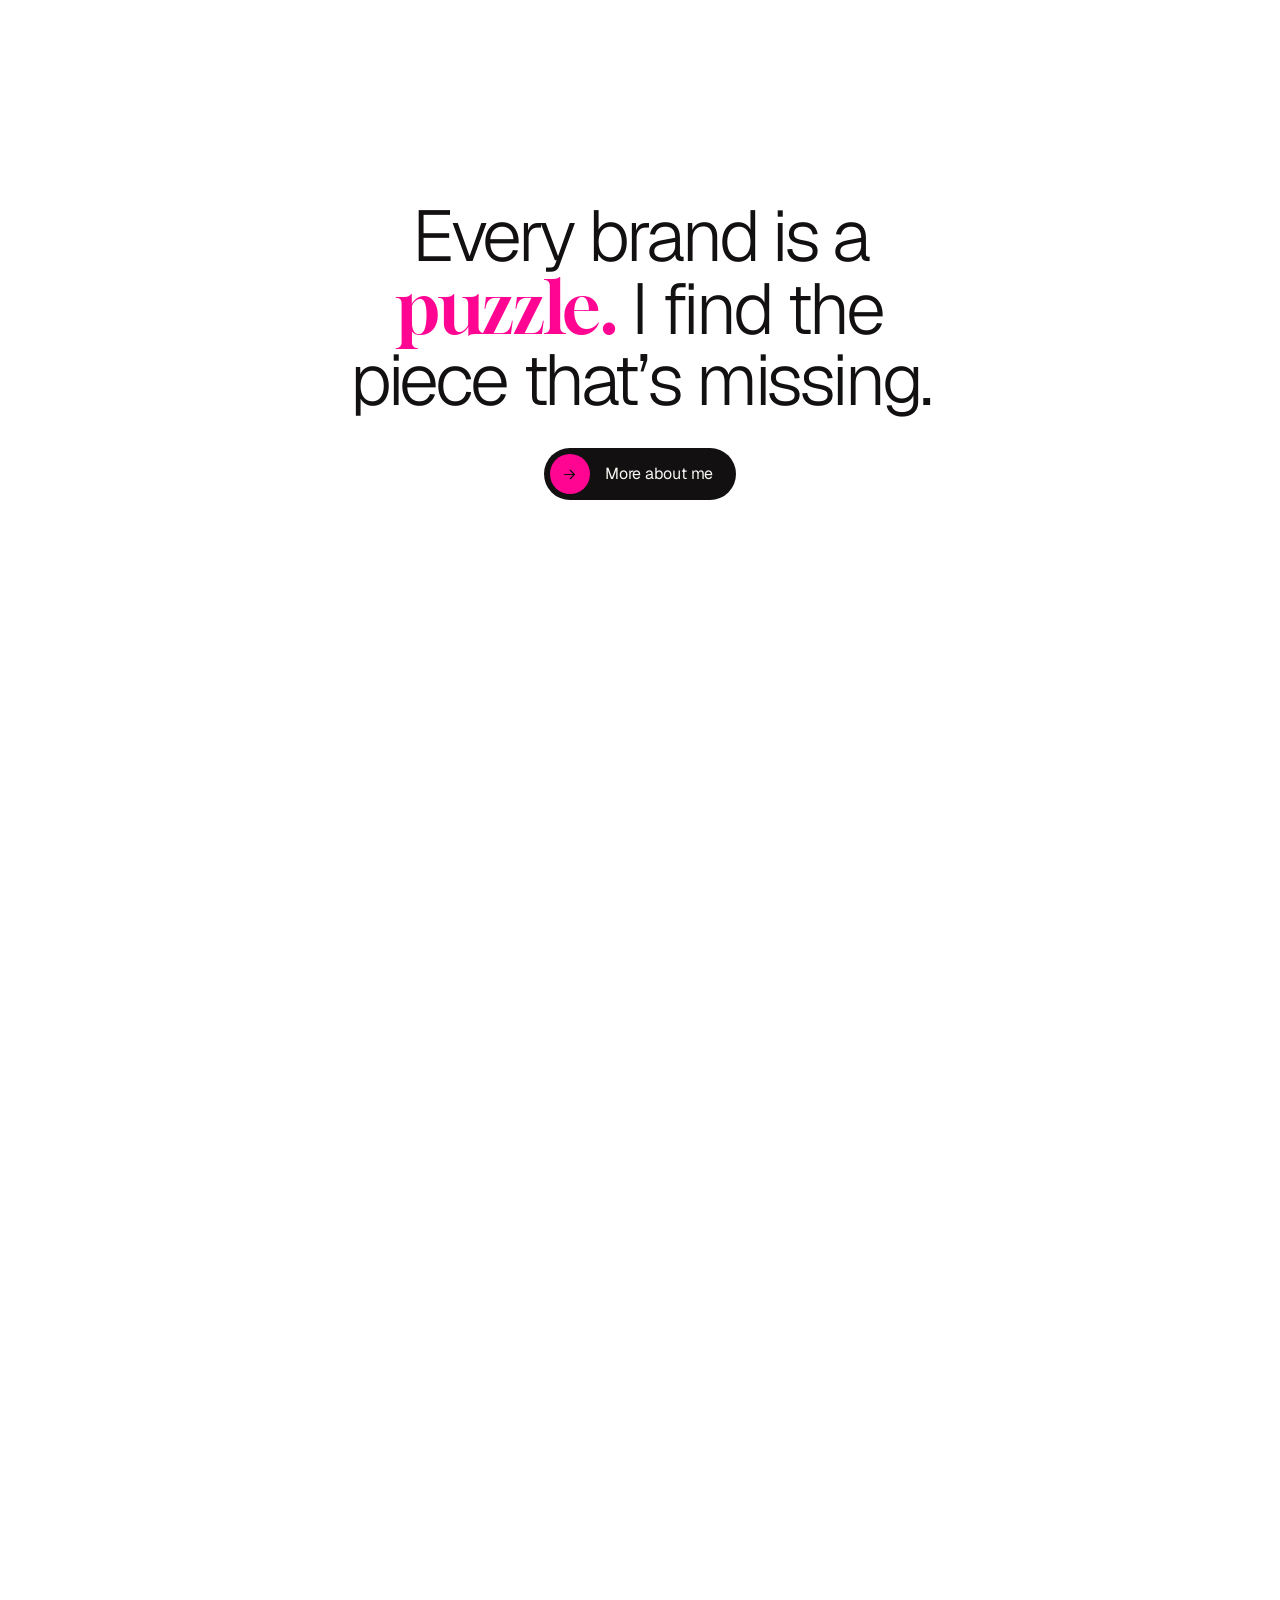
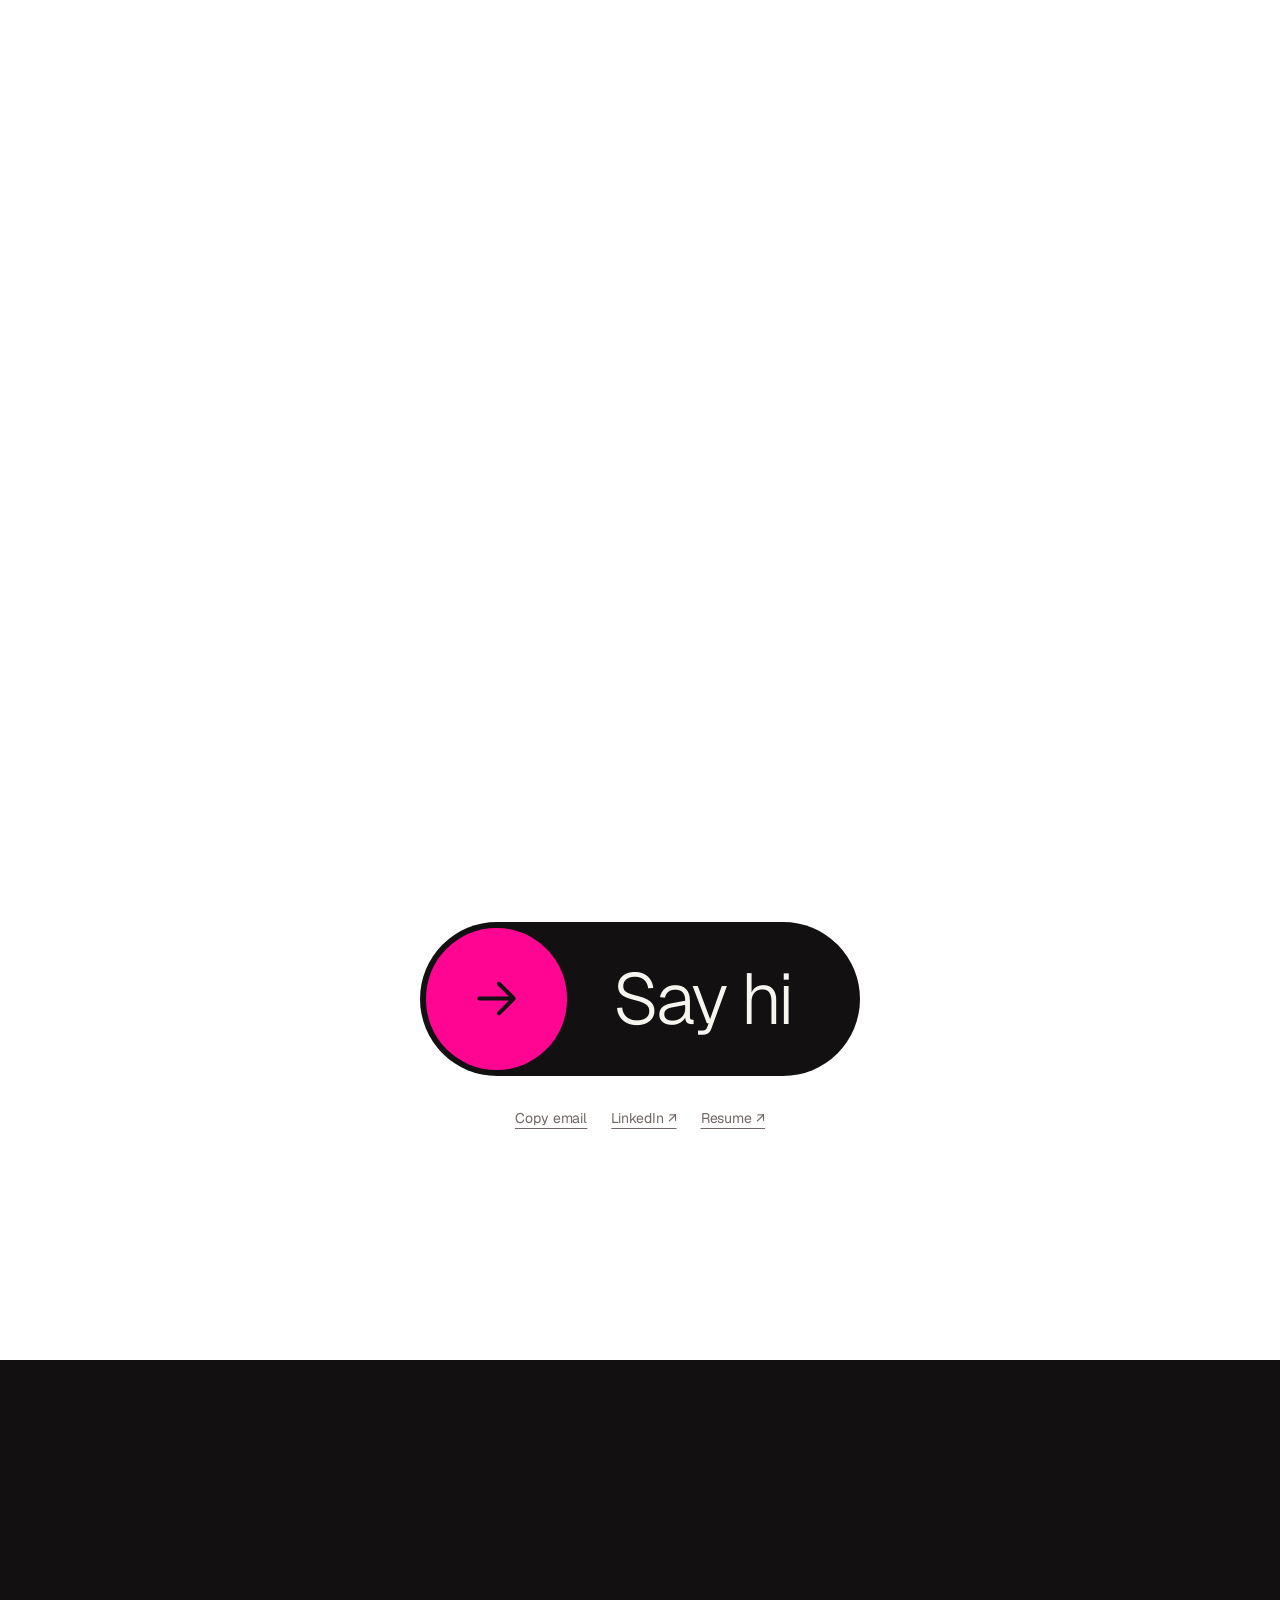
==== commit c74d975c: "Intro centred with a gradual fade to white; Selected work snaps to full screen on home and the work " ====
--- a/index.html
+++ b/index.html
@@ -13,6 +13,7 @@
 <link rel="preload" href="assets/img/macro/m00.jpg" as="image">
 
 <link rel="stylesheet" href="assets/css/main.css">
+<script type="importmap">{"imports":{"three":"./assets/vendor/three/three.module.min.js","three/addons/":"./assets/vendor/three/addons/"}}</script>
 <script>try{if(sessionStorage.getItem("sj.pt"))document.documentElement.classList.add("pt-in")}catch(e){}</script>
 </head>
 <body data-page="home" class="rays-on">
@@ -55,7 +56,7 @@
   <!-- Selected work: one full-screen container (after Double Play). Each project's image
        covers all of it; images leave the lower left clear for the words. A timer at the
        top centre fills while each project plays, then the next one comes up. -->
-  <section id="work" class="work" aria-label="Selected work" data-work data-dark>
+  <section id="work" class="work" aria-label="Selected work" data-work data-dark data-snap>
     <a class="work-bg is-on" href="case-blog.html" data-cursor="work" tabindex="-1" aria-hidden="true"><div class="art art-blog"></div></a>
     <a class="work-bg" href="case-linen.html" data-cursor="work" tabindex="-1" aria-hidden="true"><div class="art art-linen"></div></a>
     <div class="work-bg" data-cursor="work" data-cursor-text="Coming soon" aria-hidden="true"><div class="art art-lantana"></div></div>
@@ -92,38 +93,52 @@
 
   <!-- Results (after Collins) -->
   <section class="sec sec--full results" aria-label="Results">
-    <h2 class="sec-title wrap">What the work moved</h2>
-    <div class="results-track" data-results tabindex="0" aria-label="Results, scroll sideways">
-      <article class="res-card"><b class="lens">+80%</b><h3>Clicks from product searches</h3><p>For a D2C home linen brand, in six months, after a new voice, naming system and product descriptions.</p></article>
-      <article class="res-card"><b class="lens">Top 3</b><h3>On Google for core products</h3><p>The same brand’s main products back near the top of search, where they were before sales dropped.</p></article>
-      <article class="res-card"><b class="lens">2.6×</b><h3>Clicks to collection pages</h3><p>Collections rebuilt around how people actually search, so Google had a reason to send them there.</p></article>
-      <article class="res-card"><b class="lens">2</b><h3>Category leaders followed</h3><p>Two leaders in B2B expense software adopted a blog format I started.</p></article>
-      <article class="res-card"><b class="lens">3</b><h3>Blog design systems</h3><p>Three systems in three years, each built on what the last one measured.</p></article>
-      <article class="res-card"><b class="lens">16</b><h3>Features, one measurement system</h3><p>Every reading feature on the blog tracked the same way, so design decisions rest on evidence.</p></article>
+    <h2 class="sec-title wrap">What the work <span class="accent">moved</span></h2>
+    <div class="results-loop" data-results aria-label="Results, moving sideways. Hover to pause, drag to move.">
+      <div class="results-row">
+        <article class="res-card"><span class="label">Home linen · Search</span><b class="lens">+80%</b><h3>Clicks from product searches</h3><p>In six months, after a new voice, naming system and product pages.</p></article>
+        <article class="res-card"><span class="label">B2B SaaS · Blog</span><b class="lens">3</b><h3>Blog design systems</h3><p>Three in three years, each built on what the last one measured.</p></article>
+        <article class="res-card"><span class="label">Home linen · Search</span><b class="lens">Top 3</b><h3>On Google for core products</h3><p>Tablecloths, table covers and mats, back near the top of search.</p></article>
+        <article class="res-card"><span class="label">B2B SaaS · Blog</span><b class="lens">2</b><h3>Category leaders followed</h3><p>Two of the largest companies in the category adopted a format I started.</p></article>
+        <article class="res-card"><span class="label">Home linen · Search</span><b class="lens">2.6×</b><h3>Clicks to collection pages</h3><p>Collections rebuilt around how people actually search.</p></article>
+        <article class="res-card"><span class="label">B2B SaaS · Blog</span><b class="lens">16</b><h3>Features, one measurement system</h3><p>Every reading feature on the blog tracked the same way.</p></article>
+        <article class="res-card"><span class="label">Home linen · Growth</span><b class="lens">+46%</b><h3>Store sales, all channels</h3><p>Over our two quarters. Some of it is the festive season, so search leads.</p></article>
+        <article class="res-card"><span class="label">B2B SaaS · Blog</span><b class="lens">18 mo</b><h3>Ready before AI search</h3><p>Reading structure was live a year and a half before an AI-search strategy.</p></article>
+        <article class="res-card"><span class="label">Home linen · Search</span><b class="lens">79%</b><h3>Of Google clicks from product searches</h3><p>Up from 71%: growth came from products, not the brand name.</p></article>
+        <article class="res-card"><span class="label">B2B SaaS · Blog</span><b class="lens">−8%</b><h3>Only, among readers ready to buy</h3><p>While blog traffic fell by about half as search moved to AI answers.</p></article>
+        <article class="res-card"><span class="label">Home linen · Search</span><b class="lens">2.4×</b><h3>Revenue from a search visit</h3><p>Against an average visit to the store.</p></article>
+        <article class="res-card"><span class="label">B2B SaaS · Blog</span><b class="lens">AI > links</b><h3>A new top referrer</h3><p>AI tools overtook backlinks as a source of readers.</p></article>
+        <article class="res-card"><span class="label">Home linen · Search</span><b class="lens">41 → 157</b><h3>Visits from AI assistants</h3><p>With the first orders coming in from ChatGPT.</p></article>
+        <article class="res-card"><span class="label">B2B SaaS · Measurement</span><b class="lens">9</b><h3>Dashboard pages</h3><p>Four data sources, one clean baseline, one place to read it.</p></article>
+        <article class="res-card"><span class="label">Home linen · Launch</span><b class="lens">Day 1</b><h3>A new line, selling from the start</h3><p>A new bedding category made its first sales on launch day.</p></article>
+        <article class="res-card"><span class="label">Home linen · Analytics</span><b class="lens">0.72%</b><h3>Gap between three sets of books</h3><p>Analytics, store and payment gateway matched within 0.72%.</p></article>
+        <article class="res-card"><span class="label">Home linen · Voice</span><b class="lens">49</b><h3>Product descriptions rewritten</h3><p>One principle, functional yet beautiful, across the whole range.</p></article>
+        <article class="res-card"><span class="label">Home linen · Content</span><b class="lens">300 → 90</b><h3>Words on a product page</h3><p>From crowded to clear, with the practical promise last.</p></article>
+      </div>
     </div>
   </section>
 
   <!-- Process (after Morer) -->
   <section class="sec sec--full process wrap" aria-label="Process" data-process>
-    <h2 class="sec-title">How I work</h2>
+    <h2 class="sec-title">How I <span class="accent">work</span></h2>
     <div class="proc-tabs" role="tablist">
-      <button class="proc-tab is-on" type="button" role="tab" aria-selected="true">1. Listen</button>
+      <button class="proc-tab is-on" type="button" role="tab" aria-selected="true">1. Diagnose</button>
       <button class="proc-tab" type="button" role="tab" aria-selected="false">2. Define</button>
-      <button class="proc-tab" type="button" role="tab" aria-selected="false">3. Design</button>
-      <button class="proc-tab" type="button" role="tab" aria-selected="false">4. Prove</button>
+      <button class="proc-tab" type="button" role="tab" aria-selected="false">3. Build</button>
+      <button class="proc-tab" type="button" role="tab" aria-selected="false">4. Measure</button>
     </div>
     <div class="proc-panels">
-      <div class="proc-panel is-on" role="tabpanel"><h3>Start with the business, not the brief.</h3><p>Before I open a design file, I talk to the people who sell, support and use the product, and read what the data already says.</p></div>
-      <div class="proc-panel" role="tabpanel"><h3>One sentence before a hundred screens.</h3><p>I write down what the brand stands for and who it’s for, so every later decision has something to answer to.</p></div>
-      <div class="proc-panel" role="tabpanel"><h3>Systems, not one-offs.</h3><p>Pages, campaigns and components built to be reused, so the brand stays recognisable as it grows and the team moves faster.</p></div>
-      <div class="proc-panel" role="tabpanel"><h3>Measure what moved.</h3><p>I set up the numbers before launch, so we know what worked, what didn’t and what to change next.</p></div>
+      <div class="proc-panel is-on" role="tabpanel"><h3>Find the real problem first.</h3><p>I test every assumption before I design anything. On one brand that meant checking old links, three reports and the payment gateway until the numbers agreed.</p></div>
+      <div class="proc-panel" role="tabpanel"><h3>Put the brand in one sentence.</h3><p>One working session with the founder, one principle the whole team can repeat. “Functional yet beautiful” went on to shape 49 product pages.</p></div>
+      <div class="proc-panel" role="tabpanel"><h3>Build tools, not one-offs.</h3><p>Design systems, writing frameworks and site components the team keeps using long after launch, so the brand stays itself as it grows.</p></div>
+      <div class="proc-panel" role="tabpanel"><h3>Prove what moved.</h3><p>A clean baseline before launch and a dashboard after, so the next decision rests on evidence instead of taste.</p></div>
     </div>
     <a class="btn" href="about.html">More about me</a>
   </section>
 
   <!-- Brands (after Huge) -->
   <section class="sec sec--full wrap" aria-label="Brands">
-    <h2 class="sec-title">Brands I’ve worked with</h2>
+    <h2 class="sec-title">Brands I’ve <span class="accent">worked</span> with</h2>
     <div class="brand-tiles">
       <div class="brand-tile"><b>Sage Expense Management</b><span>In-house · 2023 to now</span></div>
       <div class="brand-tile"><b>G20</b><span>Reports and collateral · 2023</span></div>
@@ -136,23 +151,25 @@
     </div>
   </section>
 
-  <!-- Skills: a shelf of objects sliding past (after the reference video). Books carry
-       the skills; hover a book and it pulls forward and turns to show its cover. -->
+  <!-- Skills: real objects and books on a slow-moving row (after the reference video).
+       Hover one and it turns to face you while the others move out of its way. -->
   <section class="sec sec--full shelf-sec" aria-label="Skills" data-shelf>
-    <h2 class="sec-title wrap">What I bring to a brand</h2>
-    <ul class="sr-only">
-      <li>Brand strategy: what a brand stands for, who it’s for and the words that say it.</li>
-      <li>Design systems: systems that survive rebrands and stay recognisable.</li>
-      <li>Content design: dense ideas turned into pages people actually finish.</li>
-      <li>Search and AI visibility: pages that rank on Google and show up in AI answers.</li>
-      <li>Campaigns and launches: reports, events and material that sales teams use.</li>
-      <li>Measurement: clean data, so creative decisions rest on evidence.</li>
+    <h2 class="sec-title wrap">What I bring to a <span class="accent">brand</span></h2>
+    <ul class="shelf-list">
+      <li><b>Brand strategy</b> Positioning and messaging people can repeat.</li>
+      <li><b>Campaigns and ads</b> Shoots and ads that make people stop.</li>
+      <li><b>Design systems</b> One kit for every channel, so nothing drifts.</li>
+      <li><b>Search and AI visibility</b> Pages that rank on Google and show up in AI answers.</li>
+      <li><b>Content design</b> Words and layouts that do the explaining.</li>
+      <li><b>Measurement</b> Every launch gets a number.</li>
+      <li><b>Brand identity</b> Logos, type and colour that hold together.</li>
+      <li><b>Social and video</b> Reels and films with a point.</li>
     </ul>
-    <div class="shelf" aria-hidden="true">
-      <div class="shelf-track"></div>
-      <div class="shelf-ledge"></div>
-    </div>
-    <p class="shelf-hint">Hover a book to read its cover</p>
+    <div class="shelf3d" aria-hidden="true">
+      <canvas></canvas>
+      <div class="shelf-cap"><b></b><span></span></div>
+    </div>
+    <p class="shelf-hint">Hover anything on the shelf</p>
   </section>
 
   <!-- The puzzle: one random piece is missing. Scrolling drops it into its gap, then breaks the puzzle apart to show the line. -->
--- a/assets/css/main.css
+++ b/assets/css/main.css
@@ -85,7 +85,8 @@
 .wrap { padding-left: max(var(--gutter), env(safe-area-inset-left, 0px)); padding-right: max(var(--gutter), env(safe-area-inset-right, 0px)); }
 
 /* ---------------------------------------------------------------- Type */
-.accent { font-family: var(--accent); font-weight: 400; letter-spacing: -0.02em; }
+.accent { font-family: var(--accent); font-weight: 400; letter-spacing: -0.02em; transition: color .45s var(--ease); }
+.accent:hover, a:hover .accent { color: var(--pink); }   /* accent words warm up to pink on hover */
 .pink { color: var(--pink); }
 .label { color: var(--ink-soft); margin: 0; }
 .display { margin: 0; }
@@ -116,14 +117,15 @@
 .p-quote { font-family: var(--sans); font-size: var(--t-h2); font-weight: 300; line-height: 1.02; letter-spacing: -0.04em; }
 /* Heading: project and panel titles */
 .h3,
-.work-text h3,
 .proc-panel h3,
 .index-row b { font-family: var(--sans); font-size: var(--t-h3); font-weight: 300; line-height: 1.08; letter-spacing: -0.035em; }
 /* Subheading: tiles, tabs */
 .brand-tile b,
+.footer-col a,
 .proc-tab { font-family: var(--sans); font-size: var(--t-h4); font-weight: 400; line-height: 1.15; letter-spacing: -0.025em; }
 /* Lead: intro paragraphs */
 .lead,
+.work-desc,
 .proc-panel p { font-family: var(--sans); font-size: var(--t-lead); font-weight: 300; line-height: 1.45; letter-spacing: -0.02em; }
 /* Strong: short titles inside cards and lists */
 .res-card h3,
@@ -132,7 +134,8 @@
 /* Small: secondary text, descriptions, links */
 .link-u,
 .shelf-hint,
-.work-desc,
+.shelf-cap span,
+.shelf-list li,
 .res-card p,
 .wcard p,
 .about-grid figcaption,
@@ -145,6 +148,7 @@
 .p-bars div,
 .menu-foot,
 .work-timer,
+.work-count,
 .p-meta dd { font-family: var(--sans); font-size: var(--t-small); font-weight: 400; line-height: 1.5; letter-spacing: -0.005em; }
 /* Caption: fine print under numbers */
 .work-stats dd,
@@ -166,16 +170,22 @@
 /* UI: pills, small buttons, cursor pill */
 .pill,
 .btn--sm,
-.cursor .work { font-family: var(--sans); font-size: var(--t-small); font-weight: 450; line-height: 1; letter-spacing: -0.01em; }
+.cursor .cur-pill { font-family: var(--sans); font-size: var(--t-small); font-weight: 450; line-height: 1; letter-spacing: -0.01em; }
 /* Focus · Name (Gloock) */
 .wordmark,
 .nav-mark { font-family: var(--accent); font-weight: 400; line-height: 1.05; letter-spacing: -0.03em; }
+/* Focus · Title (Gloock): project names */
+.work-text h3 { font-family: var(--accent); font-size: var(--t-h2); font-weight: 400; line-height: 1; letter-spacing: -0.025em; }
+/* Focus · Stat (Gloock) */
+.work-stats dt { font-family: var(--accent); font-size: var(--t-h3); font-weight: 400; line-height: 1; letter-spacing: -0.02em; }
 /* Focus · Big number (Gloock) */
-.res-card > b { font-family: var(--accent); font-size: var(--t-display); font-weight: 400; line-height: .9; letter-spacing: -0.03em; }
+.res-card > b { font-family: var(--accent); font-size: clamp(38px, 3.6vw, 58px); font-weight: 400; line-height: .9; letter-spacing: -0.03em; }
 /* Focus · Number (Gloock) */
 .p-results b { font-family: var(--accent); font-size: var(--t-h2); font-weight: 400; line-height: 1; letter-spacing: -0.02em; }
+/* Focus · Subheading (Gloock): names of things */
+.shelf-cap b,
+.shelf-list b { font-family: var(--accent); font-size: var(--t-h4); font-weight: 400; line-height: 1.1; letter-spacing: -0.015em; }
 /* Focus · Small number (Gloock) */
-.work-stats dt,
 .p-mini b { font-family: var(--accent); font-size: var(--t-h4); font-weight: 400; line-height: 1; letter-spacing: -0.01em; }
 
 /* ---------------------------------------------------------------- Sections: one rhythm everywhere */
@@ -285,11 +295,11 @@
 .cursor.is-link .ring { transform: scale(2.6); }
 .cursor.is-lens .ring { opacity: 0; }
 .cursor.is-down .ring { transform: scale(.8); }
-.cursor .work { position: absolute; left: 0; top: 0; transform: translate(-50%, -50%) scale(.5); opacity: 0; height: 40px; padding: 0 16px 0 6px; border-radius: var(--r-pill); display: inline-flex; align-items: center; gap: 10px; white-space: nowrap; background: var(--ink); color: var(--on-dark); transition: transform .5s var(--ease-out), opacity .25s; }
-.cursor .work::before { content: ""; flex: none; width: 28px; height: 28px; border-radius: 50%; background: var(--pink) url("data:image/svg+xml,%3Csvg xmlns='http://www.w3.org/2000/svg' viewBox='0 0 24 24' fill='none' stroke='%23121011' stroke-width='1.6' stroke-linecap='round' stroke-linejoin='round'%3E%3Cpath d='M5 12h13M13 6l6 6-6 6'/%3E%3C/svg%3E") center / 44% no-repeat; }
-.cursor .work svg { display: none; }
-.cursor.on-dark .work { background: var(--on-dark); color: var(--ink); }
-.cursor.is-work .work { opacity: 1; transform: translate(-50%, -50%) scale(1); }
+.cursor .cur-pill { position: absolute; left: 0; top: 0; transform: translate(-50%, -50%) scale(.5); opacity: 0; height: 40px; padding: 0 16px 0 6px; border-radius: var(--r-pill); display: inline-flex; align-items: center; gap: 10px; white-space: nowrap; background: var(--ink); color: var(--on-dark); transition: transform .5s var(--ease-out), opacity .25s; }
+.cursor .cur-pill::before { content: ""; flex: none; width: 28px; height: 28px; border-radius: 50%; background: var(--pink) url("data:image/svg+xml,%3Csvg xmlns='http://www.w3.org/2000/svg' viewBox='0 0 24 24' fill='none' stroke='%23121011' stroke-width='1.6' stroke-linecap='round' stroke-linejoin='round'%3E%3Cpath d='M5 12h13M13 6l6 6-6 6'/%3E%3C/svg%3E") center / 44% no-repeat; }
+.cursor .cur-pill svg { display: none; }
+.cursor.on-dark .cur-pill { background: var(--on-dark); color: var(--ink); }
+.cursor.is-work .cur-pill { opacity: 1; transform: translate(-50%, -50%) scale(1); }
 .cursor.is-work .ring { opacity: 0; }
 @media (hover: none) { .cursor { display: none; } }
 
@@ -328,17 +338,16 @@
 @media (max-width: 640px) { .void { width: 92vw; font-size: 9px; letter-spacing: .06em; gap: 1.3em; } }
 
 /* ---------------------------------------------------------------- Hero and intro (after Ragged Edge) */
-.rays { position: fixed; inset: 0; width: 100vw; height: 100lvh; z-index: 0; display: block; pointer-events: none; background: #0b0a0a; transition: opacity .9s var(--ease); }
+.rays { position: fixed; inset: 0; width: 100vw; height: 100lvh; z-index: 0; display: block; pointer-events: none; background: #0b0a0a; opacity: calc(1 - var(--rp, 0)); }   /* --rp: 0 → 1 as the intro line reaches the middle, set on scroll */
 .rays.fallback { background: radial-gradient(circle at 50% 50%, #F4E7C4 0 6%, #8FAE84 30%, #E37AAE 60%, #1b1a17 90%); }
-body:not(.rays-on) .rays { opacity: 0; }
 .hero, .intro { position: relative; z-index: 1; }
 .hero { height: 100svh; min-height: 520px; display: grid; align-items: center; color: var(--on-dark); overflow: hidden; }
 .wordmark { margin: 0; padding: 0 var(--gutter); text-align: center; white-space: nowrap; color: var(--on-dark); max-width: 100%; overflow-x: clip; overflow-y: visible; }   /* the j and J drop well below the line: never clip them */
 .wordmark span { display: inline-block; transform-origin: left center; }
 .scrl { position: absolute; left: 50%; bottom: var(--s6); z-index: 3; transform: translateX(-50%); color: var(--on-dark); white-space: pre; transition: opacity .5s; }
 .scrl .g { color: var(--on-dark-soft); }
-.intro { display: grid; justify-items: center; align-content: end; text-align: center; min-height: 100svh; padding-top: 24svh; padding-bottom: 14svh; color: var(--on-dark); transition: color .7s var(--ease); }
-body:not(.rays-on) .intro { color: var(--ink); }
+.intro { display: grid; justify-items: center; align-content: center; text-align: center; min-height: 100svh; padding-block: var(--s9); color: color-mix(in srgb, var(--ink) calc(var(--rp, 0) * 100%), var(--on-dark)); }
+.intro-head .accent { color: var(--pink); }
 .intro-head { margin: 0; max-width: 17ch; text-wrap: balance; }
 body[data-page="home"] .page > :not(.rays):not(.hero):not(.intro) { position: relative; z-index: 1; }
 
@@ -359,11 +368,11 @@
 .work-timer b { font-weight: 400; }
 .work-timer i { position: relative; display: block; width: clamp(96px, 10vw, 140px); height: 2px; border-radius: 2px; background: rgba(247, 245, 240, .28); overflow: hidden; }
 .work-timer s { position: absolute; inset: 0; background: var(--on-dark); transform: scaleX(0); transform-origin: left; }
-.work-texts { position: absolute; z-index: 3; left: max(var(--gutter), env(safe-area-inset-left, 0px)); bottom: clamp(32px, 6svh, 64px); width: min(560px, calc(100% - 2 * var(--gutter))); display: grid; }
+.work-texts { position: absolute; z-index: 3; left: max(var(--gutter), env(safe-area-inset-left, 0px)); bottom: clamp(32px, 6svh, 64px); width: min(600px, calc(100% - 2 * var(--gutter))); display: grid; }
 .work-text { grid-area: 1 / 1; align-self: end; display: grid; justify-items: start; gap: var(--s4); opacity: 0; visibility: hidden; transform: translateY(var(--s3)); transition: opacity .5s var(--ease), transform .8s var(--ease-out), visibility 0s .5s; }
 .work-text.is-on { opacity: 1; visibility: visible; transform: none; transition: opacity .8s var(--ease) .2s, transform 1s var(--ease-out) .2s; }
 .work-text .label { color: var(--on-dark-soft); }
-.work-text h3 { margin: 0; max-width: 100%; white-space: nowrap; }
+.work-text h3 { margin: 0; max-width: 100%; text-wrap: balance; }
 .work-desc { margin: 0; color: var(--on-dark-soft); max-width: 46ch; }
 .work-stats { margin: 0; width: 100%; display: grid; grid-template-columns: repeat(3, minmax(0, 1fr)); padding-top: var(--s4); border-top: 1px solid var(--line-dark); }
 .work-stats > div + div { padding-left: var(--s4); border-left: 1px solid var(--line-dark); }
@@ -381,11 +390,15 @@
 .icon-btn--dark:hover { background: rgba(247, 245, 240, .2); }
 
 /* ---------------------------------------------------------------- Results (after Collins) */
-.results-track { display: flex; gap: var(--s4); overflow-x: auto; scroll-snap-type: x mandatory; scroll-padding-left: var(--gutter); padding: 0 var(--gutter); scrollbar-width: none; cursor: grab; }
-.results-track::-webkit-scrollbar { display: none; }
-.results-track.is-drag { cursor: grabbing; scroll-snap-type: none; }
-.res-card { flex: none; height: min(50svh, 520px); aspect-ratio: .8; scroll-snap-align: start; display: flex; flex-direction: column; padding: var(--s6); border-radius: var(--r-md); background: var(--cream); user-select: none; }
-.res-card > b { align-self: flex-start; }
+/* An endless row: it drifts on its own, pauses on hover and can be dragged.
+   The row is repeated in script, so there is no first or last card. */
+.results-loop { overflow: hidden; cursor: grab; touch-action: pan-y; -webkit-mask-image: linear-gradient(90deg, transparent, #000 6%, #000 94%, transparent); mask-image: linear-gradient(90deg, transparent, #000 6%, #000 94%, transparent); }
+.results-loop.is-drag { cursor: grabbing; }
+.results-row { display: flex; gap: var(--s3); width: max-content; will-change: transform; }
+.res-card { flex: none; width: clamp(248px, 21vw, 320px); height: clamp(300px, 46svh, 420px); display: flex; flex-direction: column; padding: var(--s5); border-radius: var(--r-md); background: var(--cream); user-select: none; transition: background-color .45s var(--ease); }
+.res-card:hover { background: var(--cream-2); }
+.res-card .label { color: var(--ink-soft); }
+.res-card > b { align-self: flex-start; margin-top: var(--s5); white-space: nowrap; }
 .res-card h3 { margin: auto 0 var(--s2); }
 .res-card p { margin: 0; color: var(--ink-soft); }
 
@@ -404,56 +417,36 @@
 .proc-panel p { margin: 0; color: var(--ink-soft); max-width: 40ch; text-wrap: balance; }
 
 /* ---------------------------------------------------------------- Brands (after Huge) */
-.brand-tiles { display: grid; grid-template-columns: repeat(4, minmax(0, 1fr)); grid-template-rows: repeat(2, minmax(0, 1fr)); gap: var(--s3); height: min(62svh, 640px); }
-.brand-tile { position: relative; min-width: 0; min-height: 0; overflow: hidden; display: grid; place-items: center; text-align: center; padding: var(--s5); border-radius: var(--r-md); background: var(--cream); transition: background-color .45s var(--ease); }
+/* square tiles: as wide as the page allows while two rows still fit on one screen */
+.brand-tiles { --g: var(--s3); display: grid; grid-template-columns: repeat(4, minmax(0, 1fr)); gap: var(--g); width: min(100%, calc((100svh - 300px - var(--g)) * 2 + var(--g) * 3), 1040px); margin-inline: auto; }
+.brand-tile { position: relative; aspect-ratio: 1; min-width: 0; min-height: 0; overflow: hidden; display: grid; place-items: center; text-align: center; padding: var(--s5); border-radius: var(--r-md); background: var(--cream); transition: background-color .45s var(--ease); }
 .brand-tile b { max-width: 11ch; }
 .brand-tile span { position: absolute; left: 0; right: 0; bottom: var(--s4); color: var(--ink-soft); opacity: 0; transform: translateY(6px); transition: opacity .4s, transform .5s var(--ease-out); }
 .brand-tile:hover { background: var(--cream-2); }
 .brand-tile:hover span { opacity: 1; transform: none; }
 
-/* ---------------------------------------------------------------- Skills: a shelf (after the reference video)
-   Objects stand on a ledge and slide past in 3D perspective, so they seem to turn
-   as they move. Books carry the skills: hovering one pulls it forward and turns it
-   to show its cover. Other objects lift and tilt. */
+/* ---------------------------------------------------------------- Skills: a 3D shelf (shelf3d.js)
+   Real objects (Poly Haven, CC0) and printed books drift past. Hover one: it turns
+   to face you and the row makes room for it. Without WebGL the list shows instead. */
 .shelf-sec { overflow: hidden; }
-.shelf { --u: 1; position: relative; height: calc(340px * var(--u)); perspective: 1400px; perspective-origin: 50% 35%; }
-.shelf-track { position: absolute; left: 0; bottom: calc(18px * var(--u)); display: flex; align-items: flex-end; gap: calc(6px * var(--u)); width: max-content; transform-style: preserve-3d; animation: shelf 80s linear infinite; }
-.shelf:hover .shelf-track, .shelf.is-paused .shelf-track { animation-play-state: paused; }
-@keyframes shelf { to { transform: translateX(-50%); } }
-.shelf-ledge { position: absolute; left: 0; right: 0; bottom: 0; height: calc(18px * var(--u)); background: linear-gradient(var(--cream-2), #E4E0D6); box-shadow: 0 18px 30px -18px rgba(18, 16, 17, .35); }
-.shelf-hint { margin: var(--s5) 0 0; text-align: center; color: var(--ink-soft); }
-.item { position: relative; flex: none; transform-style: preserve-3d; cursor: pointer; }
-.item.gap { margin: 0 calc(22px * var(--u)); }
-.item.wide { width: calc(var(--W) * var(--u)); display: flex; justify-content: center; margin: 0 calc(6px * var(--u)); }   /* cover-out books need their full width */
-/* a book: a 3D box, spine facing out */
-.book { width: calc(var(--T) * var(--u)); height: calc(var(--H) * var(--u)); transform-style: preserve-3d; transition: transform .8s var(--ease-out); transform: translateZ(calc(var(--W) * var(--u) / -2)); }
-.book > i { position: absolute; top: 0; height: 100%; backface-visibility: hidden; border-radius: 2px; }
-.book .spine { left: 0; width: 100%; transform: translateZ(calc(var(--W) * var(--u) / 2)); background: var(--c); color: var(--t, var(--ink)); display: flex; flex-direction: column; align-items: center; justify-content: space-between; padding: calc(12px * var(--u)) 0; box-shadow: inset -3px 0 0 rgba(0, 0, 0, .08), inset 3px 0 0 rgba(255, 255, 255, .12); }
-.book .spine b { writing-mode: vertical-rl; transform: rotate(180deg); font-family: var(--sans); font-size: calc(13px * var(--u)); font-weight: 500; letter-spacing: .02em; white-space: nowrap; }
-.book .spine s { text-decoration: none; font-family: var(--accent); font-size: calc(14px * var(--u)); }
-.book .cover { left: calc((var(--T) - var(--W)) * var(--u) / 2); width: calc(var(--W) * var(--u)); transform: rotateY(90deg) translateZ(calc(var(--T) * var(--u) / 2)); background: var(--c); color: var(--t, var(--ink)); padding: calc(16px * var(--u)); display: flex; flex-direction: column; gap: calc(8px * var(--u)); box-shadow: inset 6px 0 0 rgba(0, 0, 0, .1); }
-.book .cover b { font-family: var(--accent); font-weight: 400; font-size: calc(24px * var(--u)); line-height: 1.02; letter-spacing: -0.01em; }
-.book .cover em { font-style: normal; font-family: var(--sans); font-size: calc(12px * var(--u)); line-height: 1.35; opacity: .8; }
-.book .cover small { margin-top: auto; font-family: var(--mono); font-size: calc(9px * var(--u)); letter-spacing: .14em; text-transform: uppercase; opacity: .7; }
-.book .back { left: calc((var(--T) - var(--W)) * var(--u) / 2); width: calc(var(--W) * var(--u)); transform: rotateY(-90deg) translateZ(calc(var(--T) * var(--u) / 2)); background: var(--c); filter: brightness(.85); }
-.book .top { left: 0; width: 100%; height: calc(var(--W) * var(--u)) !important; top: calc(var(--W) * var(--u) / -2) !important; transform: rotateX(90deg); background: #F4F1EA; }
-.item:hover .book, .item.is-open .book { transform: translateZ(calc(40px * var(--u))) translateY(calc(-14px * var(--u))) rotateY(-78deg); }
-.item:hover, .item.is-open { z-index: 5; }
-.book.out { transform: translateZ(calc(var(--W) * var(--u) / -2 + var(--T) * var(--u) / 2)) rotateY(-90deg); }
-.item:hover .book.out, .item.is-open .book.out { transform: translateZ(calc(40px * var(--u))) translateY(calc(-14px * var(--u))) rotateY(-62deg); }
-/* everything else: flat objects that lift and tilt */
-.thing { display: block; transform-origin: 50% 100%; transition: transform .7s var(--ease-out), filter .7s var(--ease-out); }
-.thing svg { display: block; width: calc(var(--w) * var(--u)); height: auto; max-width: none; overflow: visible; }
-.item:hover .thing, .item.is-open .thing { transform: translateY(calc(-16px * var(--u))) rotateY(22deg) rotateZ(-5deg); filter: drop-shadow(0 18px 18px rgba(18, 16, 17, .22)); }
-.thing-tip { position: absolute; left: 50%; bottom: calc(100% + 18px); transform: translate(-50%, 6px); font-family: var(--sans); font-size: var(--t-caption); white-space: nowrap; color: var(--ink-soft); opacity: 0; transition: opacity .4s, transform .5s var(--ease-out); pointer-events: none; }
-.item:hover .thing-tip, .item.is-open .thing-tip { opacity: 1; transform: translate(-50%, 0); }
-@media (max-width: 640px) { .shelf { --u: .7; } }
-@media (prefers-reduced-motion: reduce) { .shelf-track { animation: none; } }
+.shelf3d { position: relative; height: clamp(320px, 46svh, 460px); margin-inline: calc(var(--gutter) * -1); opacity: 0; transition: opacity 1s var(--ease); }
+.shelf3d.is-ready { opacity: 1; }
+.shelf3d canvas { display: block; width: 100%; height: 100%; touch-action: pan-y; }
+.shelf3d::after { content: ""; position: absolute; left: 0; right: 0; bottom: 45px; height: 1px; background: linear-gradient(90deg, transparent, var(--line) 12%, var(--line) 88%, transparent); pointer-events: none; z-index: -1; }
+.shelf-cap { position: absolute; left: 0; top: 0; display: grid; gap: 4px; justify-items: center; text-align: center; width: max-content; max-width: 260px; pointer-events: none; opacity: 0; transition: opacity .35s var(--ease); }
+.shelf-cap.is-on { opacity: 1; }
+.shelf-cap span { color: var(--ink-soft); }
+.shelf-list { display: none; }
+.no-3d .shelf3d, .no-3d .shelf-hint { display: none; }
+.no-3d .shelf-list { display: grid; grid-template-columns: repeat(auto-fit, minmax(220px, 1fr)); gap: var(--s4) var(--s6); max-width: 960px; margin: 0 auto; padding: 0; list-style: none; }
+.no-3d .shelf-list b { display: block; }
+.shelf-hint { margin: var(--s4) 0 0; text-align: center; color: var(--ink-soft); }
 
 /* ---------------------------------------------------------------- Puzzle
-   Dark pieces over a plain page with one random piece missing. Scrolling drops
-   the pink piece into its gap, then breaks the puzzle apart to show the line. */
-.puzzle { position: relative; height: 230svh; }
+   Dark pieces over a plain page with one random piece missing. Scrolling slides
+   the pink piece in from the bottom right; it turns black as it fits, then the
+   puzzle unfurls from the centre out to the corners to show the line. */
+.puzzle { position: relative; height: 260svh; }
 .puzzle-stage { position: sticky; top: 0; height: 100svh; overflow: hidden; display: grid; place-items: center; background: var(--paper); color: var(--ink); }
 .puzzle-line { position: relative; z-index: 1; text-align: center; padding: 0 var(--gutter); display: grid; justify-items: center; gap: var(--s6); }
 .puzzle-line p { margin: 0 auto; max-width: 15ch; text-wrap: balance; }
@@ -462,19 +455,24 @@
 .pieces svg { width: 100%; height: 100%; overflow: visible; }
 .pieces path { fill: var(--ink); stroke: #2c2829; stroke-width: 1; vector-effect: non-scaling-stroke; transform-box: fill-box; transform-origin: center; }
 .pieces path.hole { fill: transparent; stroke: none; }
-.pieces path.drop { fill: var(--pink); stroke: none; filter: drop-shadow(0 12px 24px rgba(0, 0, 0, .35)); }
+.pieces path.drop { --sh: 1; fill: var(--pink); stroke: none; filter: drop-shadow(0 calc(var(--sh) * 14px) calc(var(--sh) * 22px) rgba(0, 0, 0, calc(var(--sh) * .35))); }
 
 /* ---------------------------------------------------------------- Contact: one big pill */
 .contact { display: grid; justify-items: center; align-content: center; gap: var(--s6); min-height: 80svh; text-align: center; }
 .contact-links { display: flex; justify-content: center; flex-wrap: wrap; gap: var(--s5); }
 
 /* ---------------------------------------------------------------- Footer */
-.footer { position: fixed; left: 0; right: 0; bottom: 0; z-index: 1; min-height: 72svh; background: var(--ink); color: var(--on-dark); display: grid; align-content: center; justify-items: center; text-align: center; gap: var(--s7); padding: var(--s9) var(--gutter) var(--s6); }
-.footer-msg { margin: 0; max-width: 16ch; text-wrap: balance; }
+.footer { position: fixed; left: 0; right: 0; bottom: 0; z-index: 1; min-height: 72svh; background: var(--ink); color: var(--on-dark); display: grid; grid-template-rows: 1fr auto auto; gap: var(--s8); padding: var(--s10) max(var(--gutter), env(safe-area-inset-left, 0px)) var(--s5); }
+.footer-msg { margin: 0; align-self: center; text-align: center; text-wrap: balance; }
 .footer-msg .accent { color: var(--pink); }
-.footer-nav, .footer-social { display: flex; justify-content: center; flex-wrap: wrap; gap: var(--s2); }
-.footer .pill { background: rgba(247, 245, 240, .08); color: var(--on-dark); box-shadow: inset 0 0 0 1px var(--line-dark); -webkit-backdrop-filter: none; backdrop-filter: none; }
-.footer .pill:hover { background: rgba(247, 245, 240, .16); }
+.footer-cols { display: flex; justify-content: space-between; gap: var(--s6); padding-top: var(--s5); border-top: 1px solid var(--line-dark); }
+.footer-col { display: grid; align-content: start; justify-items: start; gap: var(--s1); }
+.footer-col--r { justify-items: end; text-align: right; }
+.footer-col .label { color: var(--on-dark-soft); margin-bottom: var(--s2); }
+.footer-col a { color: var(--on-dark); text-decoration: none; transition: color .3s var(--ease); }
+.footer-col a:hover { color: var(--pink); }
+.footer-col a span { font-family: var(--sans); font-size: .7em; vertical-align: .25em; }
+.footer-base { display: flex; justify-content: space-between; gap: var(--s4); }
 .footer small { color: var(--on-dark-soft); }
 
 .reveal { opacity: 0; transform: translateY(var(--s5)); transition: opacity 1.2s var(--ease), transform 1.4s var(--ease-out); }
@@ -494,6 +492,11 @@
 /* ---------------------------------------------------------------- Selected work page */
 .page-head { padding: var(--sec-top) var(--gutter) 0; text-align: center; display: grid; justify-items: center; }
 .page-head h1 { margin-top: var(--s4); max-width: 18ch; text-wrap: balance; }
+.page-head--work { min-height: 64svh; align-content: center; padding-bottom: var(--s9); }
+/* Selected work page: each project is one full screen, the same design as the
+   homepage stage without the timer; the page snaps from one to the next */
+.work--page .work-count { color: var(--on-dark-soft); font-variant-numeric: tabular-nums; }
+.more-sec { display: grid; justify-items: center; }
 .page-head .lead { max-width: 56ch; margin-top: var(--s5); color: var(--ink-soft); text-wrap: balance; }
 .cards { display: grid; grid-template-columns: repeat(3, minmax(0, 1fr)); gap: var(--s4); align-items: end; margin-top: var(--s8); }
 .wcard { display: grid; gap: var(--s3); }
@@ -570,10 +573,11 @@
 .peek .art { position: absolute; inset: 0; }
 .a1 { background: #1c1718; } .a2 { background: #E8E3D9; } .a3 { background: #121011; } .a4 { background: #DDD7CB; }
 .a5 { background: #2a2320; } .a6 { background: #EFECE5; } .a7 { background: #3a3230; } .a8 { background: #D4CDBF; }
-.about-grid { display: grid; grid-template-columns: repeat(4, minmax(0, 1fr)); gap: var(--s4); margin-top: var(--s8); align-items: end; }
+.about-grid { display: grid; grid-template-columns: repeat(3, minmax(0, 1fr)); gap: var(--s4); margin-top: var(--s8); align-items: end; }
 .about-grid figure { margin: 0; }
 .about-grid .ph { position: relative; aspect-ratio: 3 / 4; border-radius: var(--r-md); overflow: hidden; }
 .about-grid figure:nth-child(even) .ph { aspect-ratio: 4 / 5; }
+.about-grid figure:nth-child(3n + 2) { transform: translateY(calc(var(--s7) * -1)); }   /* a gentle stagger, like prints pinned up */
 .about-grid figcaption { margin-top: var(--s3); color: var(--ink-soft); }
 .two-col { display: grid; grid-template-columns: minmax(0, 1fr) minmax(0, 1.4fr); gap: var(--s9); }
 .places { list-style: none; margin: 0; padding: 0; }
@@ -613,14 +617,17 @@
   .two-col { grid-template-columns: 1fr; gap: var(--s7); }
 }
 @media (max-width: 640px) {
-  .work-text h3 { white-space: normal; }
   .work-texts { bottom: calc(var(--s5) + 48px + var(--s4)); }
+  .work--page .work-texts { bottom: var(--s6); }
   .work-arrows { left: max(var(--gutter), env(safe-area-inset-left, 0px)); right: auto; bottom: var(--s5); }
-  .brand-tiles { grid-template-columns: repeat(2, minmax(0, 1fr)); grid-template-rows: repeat(4, minmax(0, 1fr)); height: 66svh; gap: var(--s2); }
+  .brand-tiles { --g: var(--s2); grid-template-columns: repeat(2, minmax(0, 1fr)); width: min(100%, calc((100svh - 270px - var(--g) * 3) / 2 + var(--g))); }
   .brand-tile { padding: var(--s3); border-radius: var(--r-sm); }
   .brand-tile span { display: none; }
-  .res-card { height: 54svh; max-height: 460px; aspect-ratio: .74; padding: var(--s5); }
-  .proc-tabs { gap: var(--s2) var(--s5); margin-bottom: var(--s6); }
+  .res-card { width: 72vw; max-width: 300px; height: 52svh; max-height: 400px; padding: var(--s5); }
+  .proc-tabs { gap: var(--s2) var(--s4); margin-bottom: var(--s6); }
+  .proc-tab { font-size: var(--t-body); }
+  .footer-msg { font-size: var(--t-h3); }
+  .about-grid figure:nth-child(3n + 2) { transform: none; }
   .btn--xl { --h: 88px; }
   .index-row { grid-template-columns: minmax(0, 1fr) auto; }
   .index-row span { display: none; }
@@ -640,7 +647,6 @@
   .work-bg .art-blog::before, .work-bg .art-linen::before { top: 24%; bottom: 58%; }
   .work-bg .art-blog::after { top: 28%; height: 9%; }
   .work-bg .art-lantana::before { top: 24%; bottom: 58%; }
-  .brand-tiles { height: 58svh; }
 }
 @media (max-width: 400px) {
   .proc-tabs { gap: var(--s2) var(--s4); }
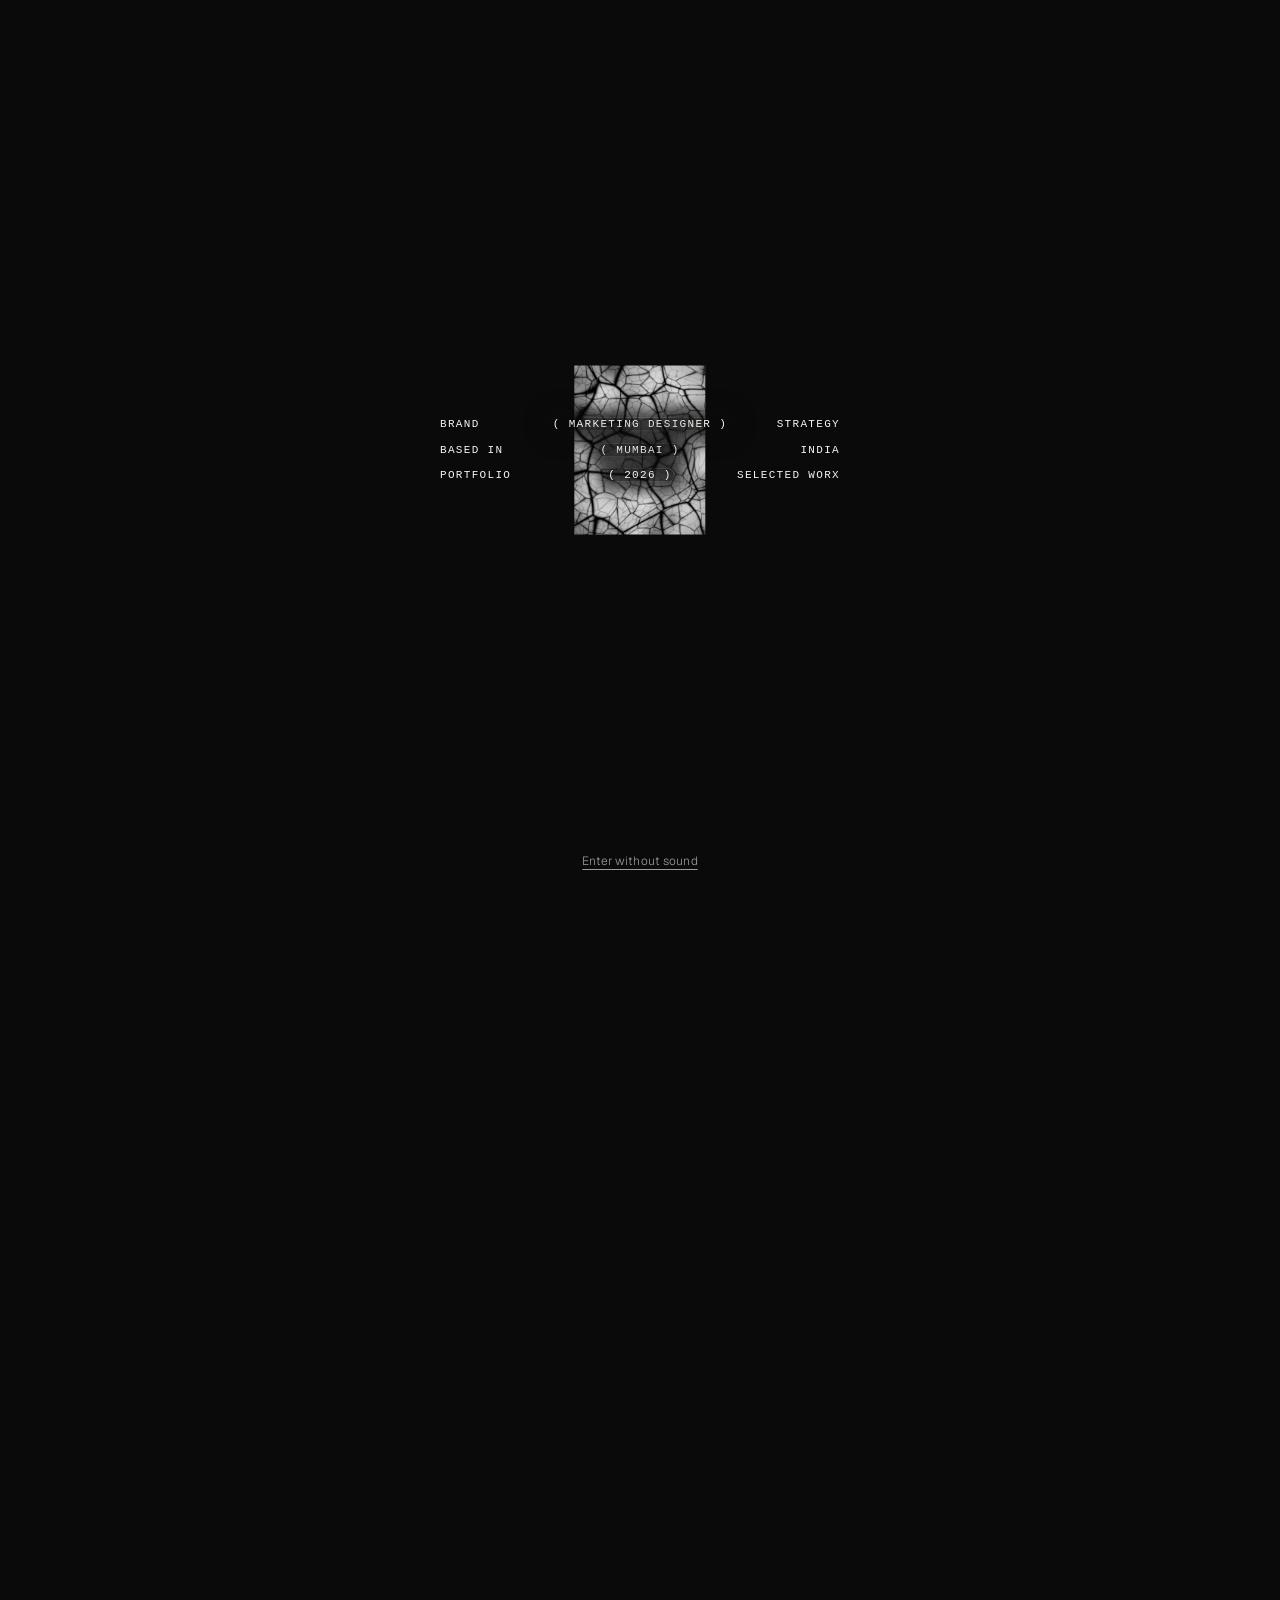
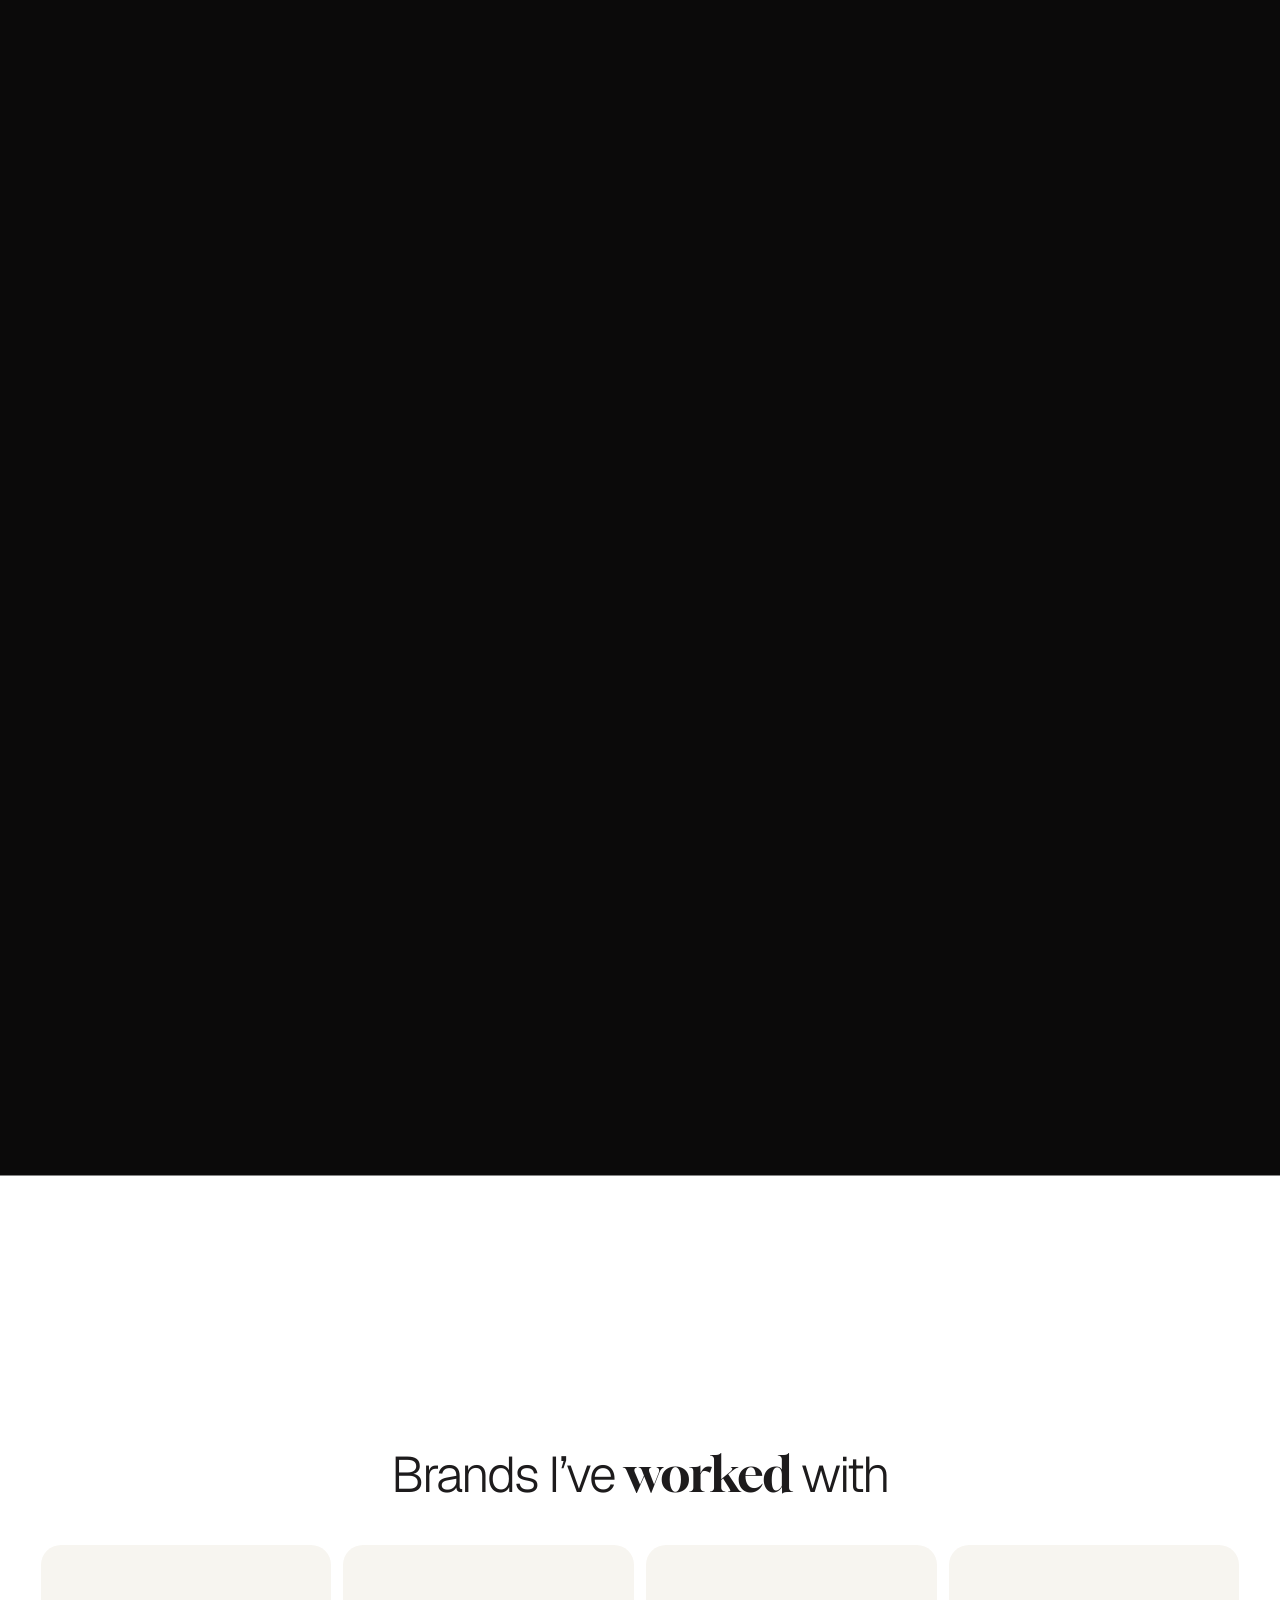
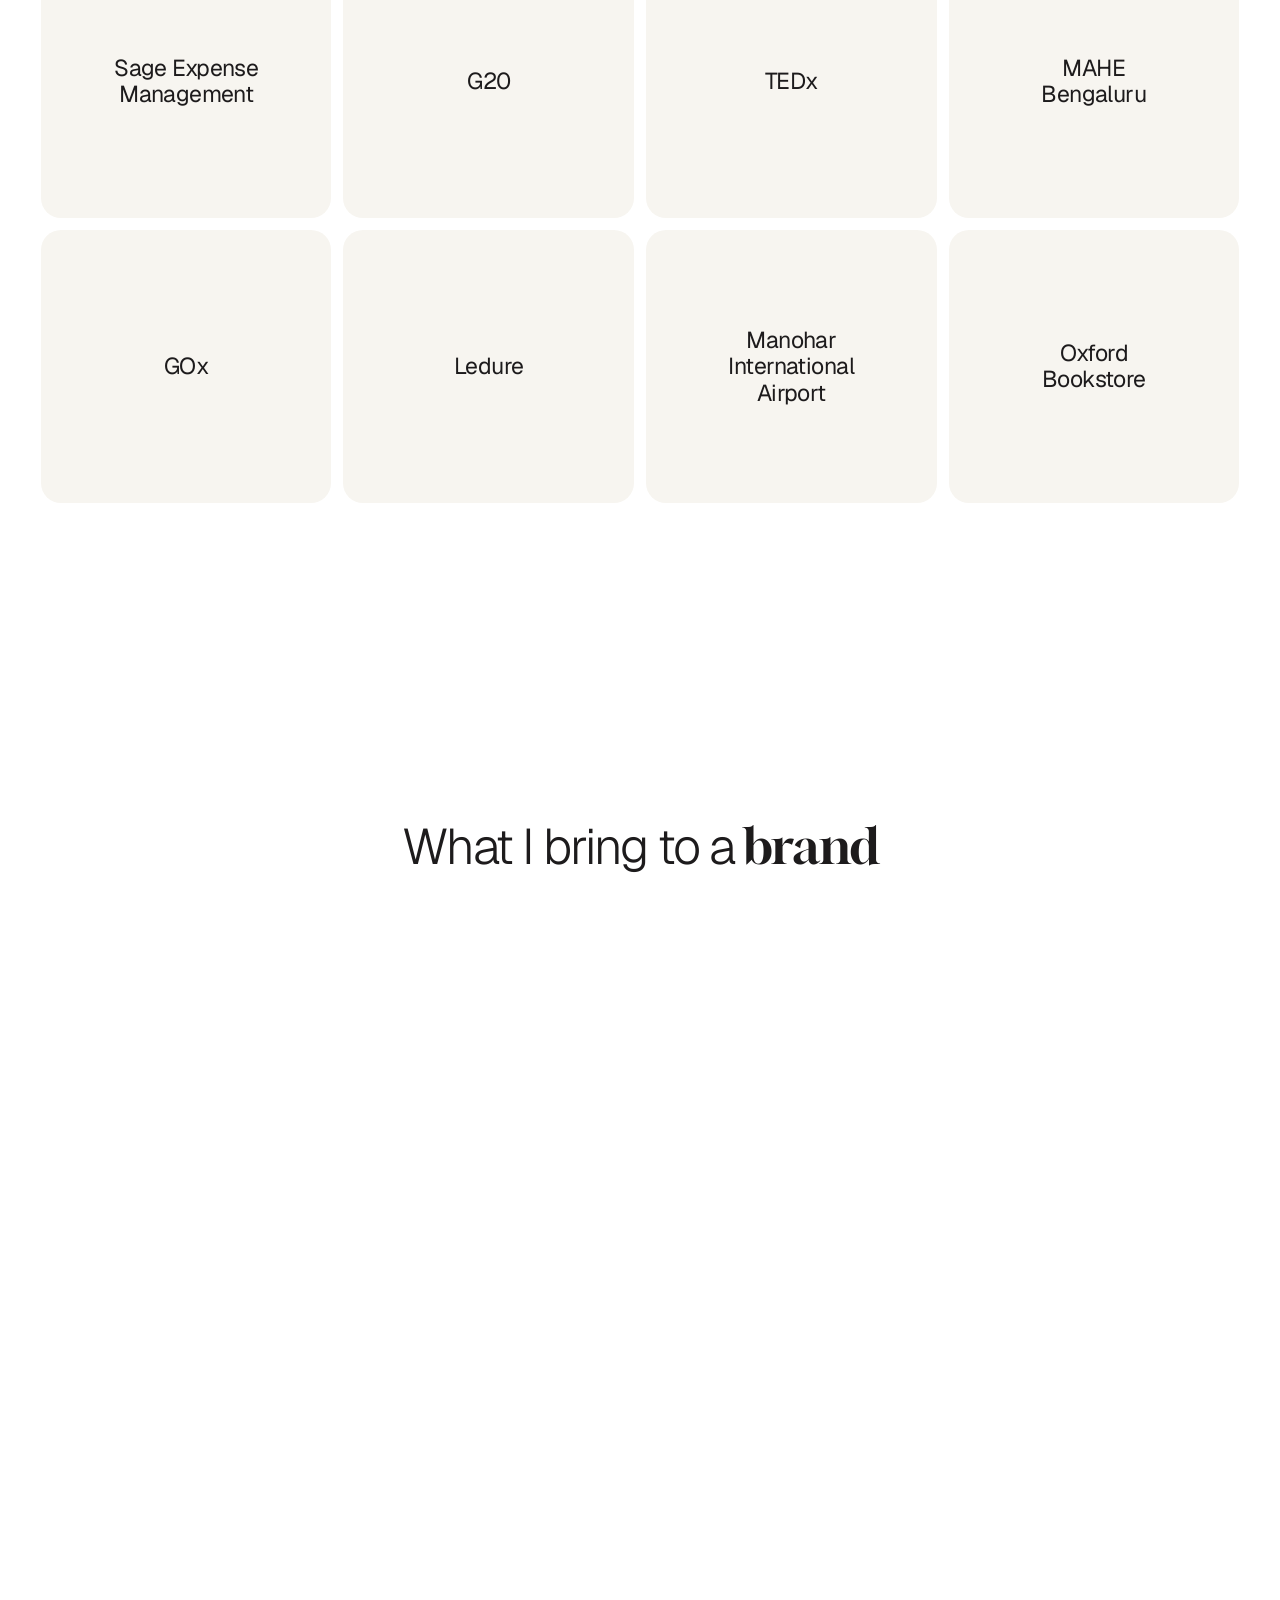
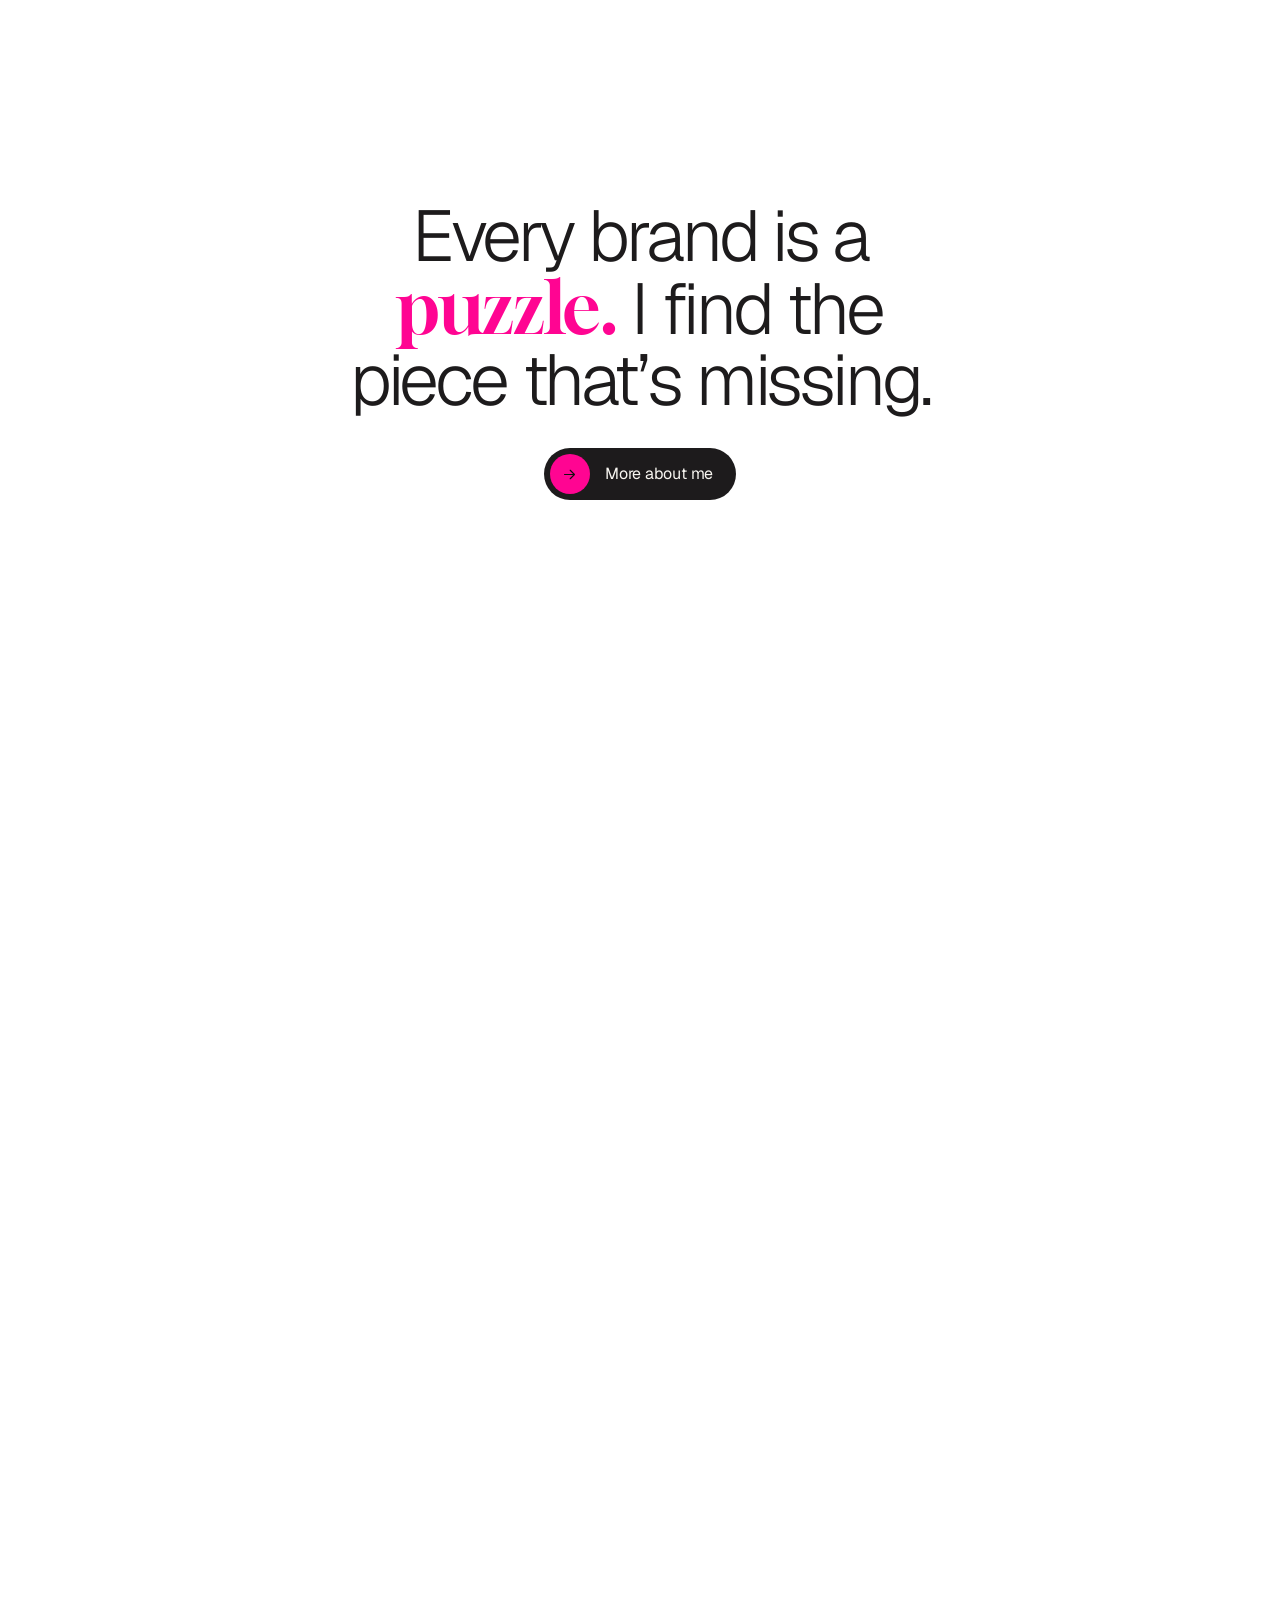
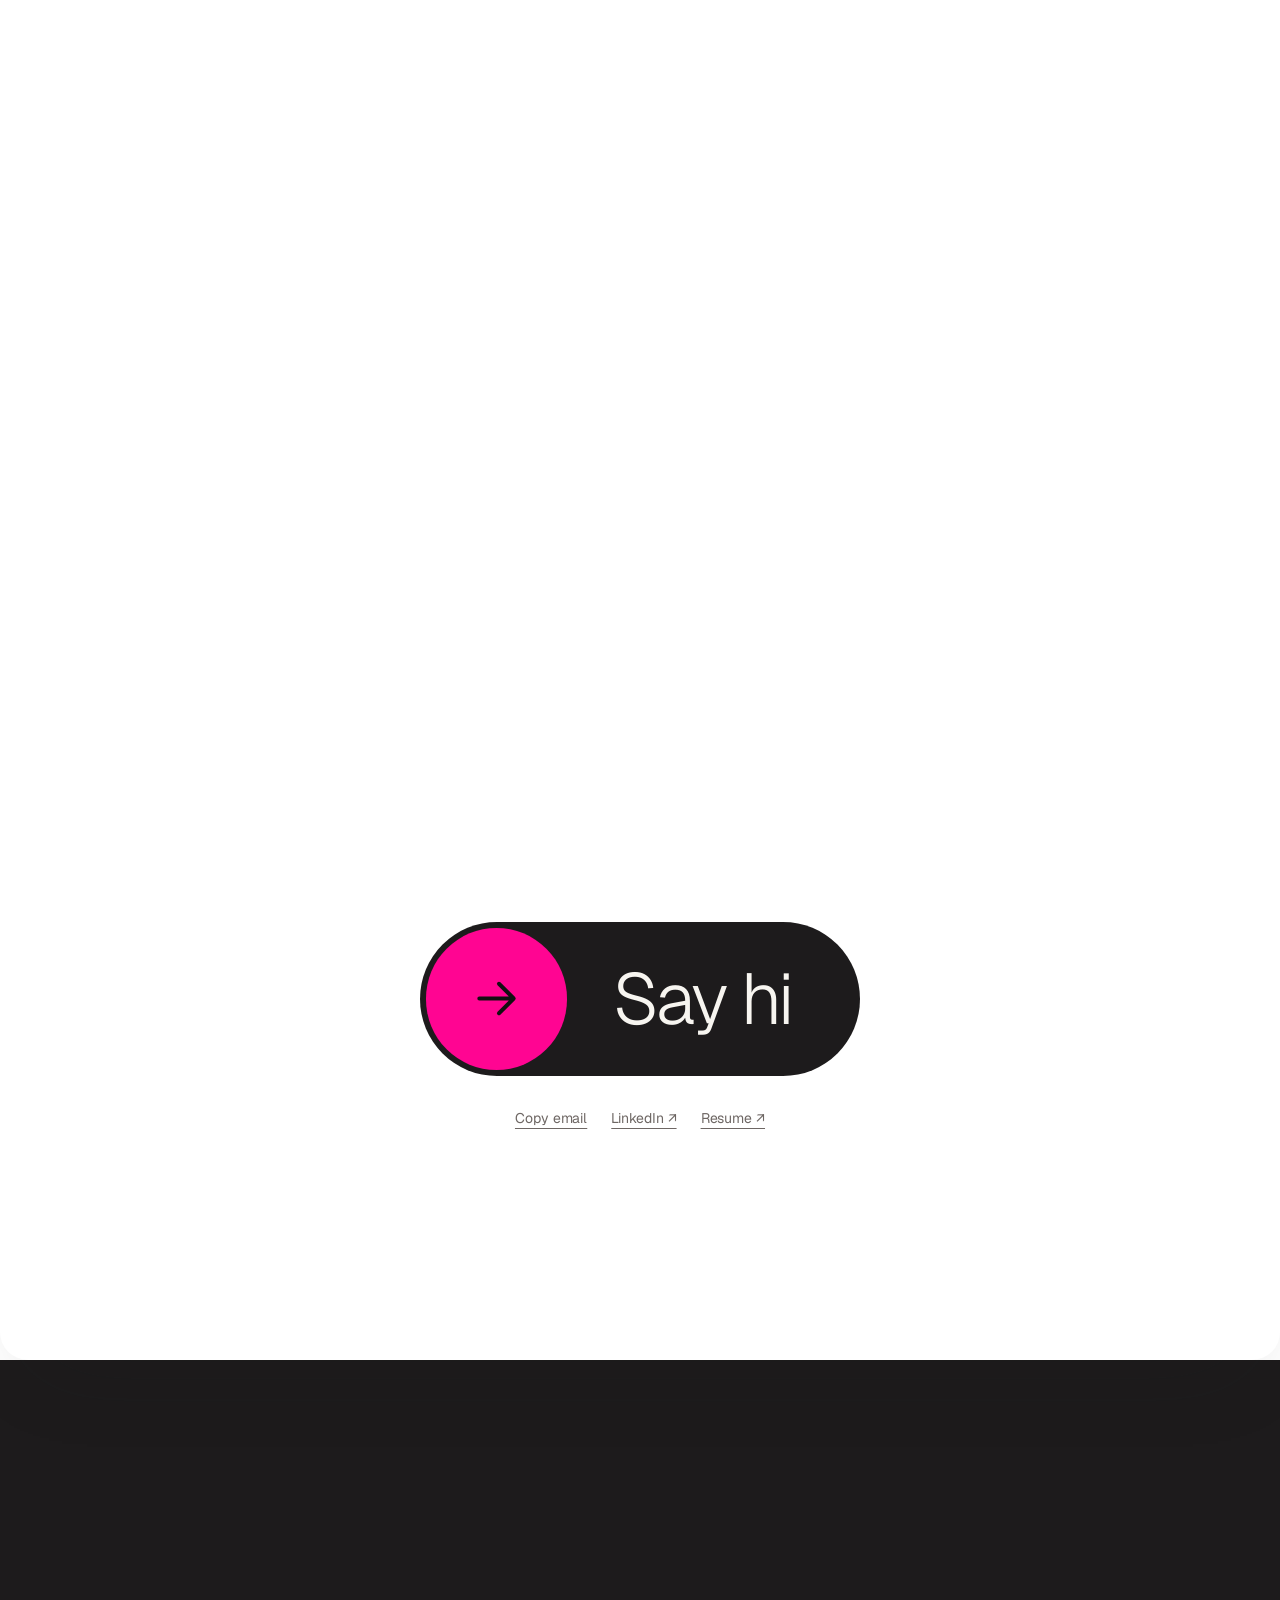
==== commit e3bda106: "Softer site (gentler black, light footer and menu, rounded inset dark sections, soft page transition" ====
--- a/index.html
+++ b/index.html
@@ -57,9 +57,9 @@
        covers all of it; images leave the lower left clear for the words. A timer at the
        top centre fills while each project plays, then the next one comes up. -->
   <section id="work" class="work" aria-label="Selected work" data-work data-dark data-snap>
-    <a class="work-bg is-on" href="case-blog.html" data-cursor="work" tabindex="-1" aria-hidden="true"><div class="art art-blog"></div></a>
-    <a class="work-bg" href="case-linen.html" data-cursor="work" tabindex="-1" aria-hidden="true"><div class="art art-linen"></div></a>
-    <div class="work-bg" data-cursor="work" data-cursor-text="Coming soon" aria-hidden="true"><div class="art art-lantana"></div></div>
+    <a class="work-bg is-on" href="case-blog.html" data-cursor="work" tabindex="-1" aria-hidden="true"><video class="art media" style="object-position:68% 50%" src="assets/video/work-blog.mp4" poster="assets/img/work/blog.jpg" muted loop playsinline autoplay preload="metadata"></video></a>
+    <a class="work-bg" href="case-linen.html" data-cursor="work" tabindex="-1" aria-hidden="true"><video class="art media" style="object-position:70% 50%" src="assets/video/work-linen.mp4" poster="assets/img/work/linen.jpg" muted loop playsinline autoplay preload="metadata"></video></a>
+    <div class="work-bg" data-cursor="work" data-cursor-text="Coming soon" aria-hidden="true"><video class="art media" style="object-position:50% 50%" src="assets/video/work-lantana.mp4" poster="assets/img/work/lantana.jpg" muted loop playsinline autoplay preload="metadata"></video></div>
     <div class="work-shade" aria-hidden="true"></div>
     <div class="work-top">
       <span class="work-kicker">Selected work</span>
@@ -70,7 +70,7 @@
         <p class="label">B2B SaaS · Expense management</p>
         <h3>Rebuilt, not repainted</h3>
         <p class="work-desc">A blog that looked fine and read badly. I rebuilt how it looked, read and was built, three times in three years, and measured every change.</p>
-        <dl class="work-stats"><div><dt>3</dt><dd>blog design systems</dd></div><div><dt>2</dt><dd>category leaders adopted the format</dd></div><div><dt>16</dt><dd>features, one measurement system</dd></div></dl>
+        <dl class="work-stats"><div><dt>−8%</dt><dd>only, among readers ready to buy</dd></div><div><dt>AI &gt; links</dt><dd>AI tools now send more readers than backlinks</dd></div><div><dt>33%</dt><dd>of desktop readers reach halfway, now tracked</dd></div></dl>
         <a class="btn btn--light" href="case-blog.html">Read case study</a>
       </article>
       <article class="work-text">
@@ -84,7 +84,7 @@
         <p class="label">Passion project · Cause campaign</p>
         <h3>An invasive weed, worth bidding on</h3>
         <p class="work-desc">Lantana is choking forests in the Western Ghats. The Soliga turn it into furniture. I’m building the brand that sells each piece at an invite-only auction.</p>
-        <dl class="work-stats"><div><dt>2023</dt><dd>started, still growing</dd></div><div><dt>3</dt><dd>partners: makers, research, a brand</dd></div><div><dt>1 of 1</dt><dd>every piece, numbered</dd></div></dl>
+        <dl class="work-stats"><div><dt>Since ’23</dt><dd>started, still growing</dd></div><div><dt>Invite-only</dt><dd>an auction for every piece</dd></div><div><dt>1 of 1</dt><dd>every piece, numbered</dd></div></dl>
         <span class="btn is-soon">Case study coming soon</span>
       </article>
     </div>
@@ -96,24 +96,15 @@
     <h2 class="sec-title wrap">What the work <span class="accent">moved</span></h2>
     <div class="results-loop" data-results aria-label="Results, moving sideways. Hover to pause, drag to move.">
       <div class="results-row">
-        <article class="res-card"><span class="label">Home linen · Search</span><b class="lens">+80%</b><h3>Clicks from product searches</h3><p>In six months, after a new voice, naming system and product pages.</p></article>
-        <article class="res-card"><span class="label">B2B SaaS · Blog</span><b class="lens">3</b><h3>Blog design systems</h3><p>Three in three years, each built on what the last one measured.</p></article>
-        <article class="res-card"><span class="label">Home linen · Search</span><b class="lens">Top 3</b><h3>On Google for core products</h3><p>Tablecloths, table covers and mats, back near the top of search.</p></article>
-        <article class="res-card"><span class="label">B2B SaaS · Blog</span><b class="lens">2</b><h3>Category leaders followed</h3><p>Two of the largest companies in the category adopted a format I started.</p></article>
-        <article class="res-card"><span class="label">Home linen · Search</span><b class="lens">2.6×</b><h3>Clicks to collection pages</h3><p>Collections rebuilt around how people actually search.</p></article>
-        <article class="res-card"><span class="label">B2B SaaS · Blog</span><b class="lens">16</b><h3>Features, one measurement system</h3><p>Every reading feature on the blog tracked the same way.</p></article>
-        <article class="res-card"><span class="label">Home linen · Growth</span><b class="lens">+46%</b><h3>Store sales, all channels</h3><p>Over our two quarters. Some of it is the festive season, so search leads.</p></article>
-        <article class="res-card"><span class="label">B2B SaaS · Blog</span><b class="lens">18 mo</b><h3>Ready before AI search</h3><p>Reading structure was live a year and a half before an AI-search strategy.</p></article>
-        <article class="res-card"><span class="label">Home linen · Search</span><b class="lens">79%</b><h3>Of Google clicks from product searches</h3><p>Up from 71%: growth came from products, not the brand name.</p></article>
-        <article class="res-card"><span class="label">B2B SaaS · Blog</span><b class="lens">−8%</b><h3>Only, among readers ready to buy</h3><p>While blog traffic fell by about half as search moved to AI answers.</p></article>
-        <article class="res-card"><span class="label">Home linen · Search</span><b class="lens">2.4×</b><h3>Revenue from a search visit</h3><p>Against an average visit to the store.</p></article>
-        <article class="res-card"><span class="label">B2B SaaS · Blog</span><b class="lens">AI > links</b><h3>A new top referrer</h3><p>AI tools overtook backlinks as a source of readers.</p></article>
-        <article class="res-card"><span class="label">Home linen · Search</span><b class="lens">41 → 157</b><h3>Visits from AI assistants</h3><p>With the first orders coming in from ChatGPT.</p></article>
-        <article class="res-card"><span class="label">B2B SaaS · Measurement</span><b class="lens">9</b><h3>Dashboard pages</h3><p>Four data sources, one clean baseline, one place to read it.</p></article>
-        <article class="res-card"><span class="label">Home linen · Launch</span><b class="lens">Day 1</b><h3>A new line, selling from the start</h3><p>A new bedding category made its first sales on launch day.</p></article>
-        <article class="res-card"><span class="label">Home linen · Analytics</span><b class="lens">0.72%</b><h3>Gap between three sets of books</h3><p>Analytics, store and payment gateway matched within 0.72%.</p></article>
-        <article class="res-card"><span class="label">Home linen · Voice</span><b class="lens">49</b><h3>Product descriptions rewritten</h3><p>One principle, functional yet beautiful, across the whole range.</p></article>
-        <article class="res-card"><span class="label">Home linen · Content</span><b class="lens">300 → 90</b><h3>Words on a product page</h3><p>From crowded to clear, with the practical promise last.</p></article>
+        <article class="res-card"><b class="lens">+80%</b><h3>Clicks from product searches</h3><p>For a home linen brand, six months after we rebuilt its voice, naming and product pages.</p></article>
+        <article class="res-card"><b class="lens">−8%</b><h3>Drop among readers ready to buy</h3><p>On a B2B SaaS blog, while overall traffic fell by about half as search moved to AI answers.</p></article>
+        <article class="res-card"><b class="lens">2.6×</b><h3>Clicks to collection pages</h3><p>The linen brand’s collections, rebuilt around how people actually search.</p></article>
+        <article class="res-card"><b class="lens">+46%</b><h3>Store sales, all channels</h3><p>The linen brand, over our two quarters. Some of it is the festive season, so search leads.</p></article>
+        <article class="res-card"><b class="lens">79%</b><h3>Of Google clicks from products</h3><p>Up from 71%: the linen brand grew on what it sells, not on its own name.</p></article>
+        <article class="res-card"><b class="lens">2.4×</b><h3>Revenue from a search visit</h3><p>Against an average visit to the linen brand’s store.</p></article>
+        <article class="res-card"><b class="lens">3.8×</b><h3>Visits from AI assistants</h3><p>For the linen brand in six months, with first orders arriving from ChatGPT.</p></article>
+        <article class="res-card"><b class="lens">70%</b><h3>Fewer words on a product page</h3><p>From crowded to clear, with the practical promise saved for last.</p></article>
+        <article class="res-card"><b class="lens">0.72%</b><h3>Gap left between three reports</h3><p>Analytics, store and payments now agree, where tracking once caught a sliver of sales.</p></article>
       </div>
     </div>
   </section>
@@ -129,7 +120,7 @@
     </div>
     <div class="proc-panels">
       <div class="proc-panel is-on" role="tabpanel"><h3>Find the real problem first.</h3><p>I test every assumption before I design anything. On one brand that meant checking old links, three reports and the payment gateway until the numbers agreed.</p></div>
-      <div class="proc-panel" role="tabpanel"><h3>Put the brand in one sentence.</h3><p>One working session with the founder, one principle the whole team can repeat. “Functional yet beautiful” went on to shape 49 product pages.</p></div>
+      <div class="proc-panel" role="tabpanel"><h3>Put the brand in one sentence.</h3><p>One working session with the founder, one principle the whole team can repeat. “Functional yet beautiful” went on to shape every product page.</p></div>
       <div class="proc-panel" role="tabpanel"><h3>Build tools, not one-offs.</h3><p>Design systems, writing frameworks and site components the team keeps using long after launch, so the brand stays itself as it grows.</p></div>
       <div class="proc-panel" role="tabpanel"><h3>Prove what moved.</h3><p>A clean baseline before launch and a dashboard after, so the next decision rests on evidence instead of taste.</p></div>
     </div>
@@ -169,7 +160,6 @@
       <canvas></canvas>
       <div class="shelf-cap"><b></b><span></span></div>
     </div>
-    <p class="shelf-hint">Hover anything on the shelf</p>
   </section>
 
   <!-- The puzzle: one random piece is missing. Scrolling drops it into its gap, then breaks the puzzle apart to show the line. -->
--- a/assets/css/main.css
+++ b/assets/css/main.css
@@ -21,7 +21,7 @@
   --paper: #FFFFFF;
   --cream: #F7F5F0;        /* surfaces: cards, tiles (after Huge and Collins) */
   --cream-2: #EFECE5;      /* hover on cream */
-  --ink: #121011;
+  --ink: #1D1B1C;          /* a soft black, never pure: keeps contrast gentle */
   --ink-2: #26211F;
   --ink-soft: #6E6764;     /* secondary text */
   --on-dark: #F7F5F0;      /* text on ink */
@@ -29,7 +29,7 @@
   --pink: #FF0592;
   --yellow: #FFC21A;
   --green: #2E7D4F;
-  --line: rgba(18, 16, 17, .12);
+  --line: rgba(29, 27, 28, .1);
   --line-dark: rgba(247, 245, 240, .16);
 
   /* type */
@@ -81,7 +81,7 @@
 .sr-only { position: absolute; width: 1px; height: 1px; overflow: hidden; clip: rect(0 0 0 0); white-space: nowrap; }
 
 .page { position: relative; z-index: 2; background: var(--paper); }
-.page.has-footer-reveal { margin-bottom: var(--footer-h, 80svh); }
+.page.has-footer-reveal { margin-bottom: var(--footer-h, 80svh); background: var(--paper); border-radius: 0 0 var(--r-lg) var(--r-lg); box-shadow: 0 40px 80px -40px rgba(29, 27, 28, .22); }
 .wrap { padding-left: max(var(--gutter), env(safe-area-inset-left, 0px)); padding-right: max(var(--gutter), env(safe-area-inset-right, 0px)); }
 
 /* ---------------------------------------------------------------- Type */
@@ -133,7 +133,6 @@
 .places b { font-family: var(--sans); font-size: var(--t-body); font-weight: 450; line-height: 1.4; letter-spacing: -0.02em; }
 /* Small: secondary text, descriptions, links */
 .link-u,
-.shelf-hint,
 .shelf-cap span,
 .shelf-list li,
 .res-card p,
@@ -279,13 +278,13 @@
 }
 
 /* Mobile menu */
-.menu { position: fixed; inset: 0; z-index: 80; background: var(--ink); color: var(--on-dark); display: grid; grid-template-rows: auto 1fr auto; padding: var(--s4) var(--gutter) var(--s6); clip-path: inset(0 0 100% 0); visibility: hidden; transition: clip-path .9s var(--ease-out), visibility 0s .9s; }
+.menu { position: fixed; inset: 0; z-index: 80; background: var(--cream); color: var(--ink); display: grid; grid-template-rows: auto 1fr auto; padding: var(--s4) var(--gutter) var(--s6); clip-path: inset(0 0 100% 0); visibility: hidden; transition: clip-path .9s var(--ease-out), visibility 0s .9s; }
 .menu.is-open { clip-path: inset(0); visibility: visible; transition: clip-path .9s var(--ease-out), visibility 0s; }
 .menu ul { list-style: none; margin: 0; padding: 0; align-self: center; }
 .menu li a { display: block; }
 .menu-top { display: flex; justify-content: space-between; }
-.menu .pill { background: rgba(247, 245, 240, .1); color: var(--on-dark); }
-.menu-foot { display: flex; gap: var(--s4); flex-wrap: wrap; color: var(--on-dark-soft); }
+.menu .pill { background: var(--paper); color: var(--ink); }
+.menu-foot { display: flex; gap: var(--s4); flex-wrap: wrap; color: var(--ink-soft); }
 
 /* ---------------------------------------------------------------- Cursor */
 .has-cursor, .has-cursor * { cursor: none !important; }
@@ -332,7 +331,7 @@
 .loader.is-ready .loader-skip { opacity: 1; pointer-events: auto; }
 .loader.is-ready .loader-status { opacity: 0; }
 .loader.is-ready.has-pointer .loader-hint { opacity: 1; }
-.loader.is-entering .loader-frame { width: 100vw !important; height: 100svh !important; transition: width 1.5s var(--ease-out), height 1.5s var(--ease-out); }
+.loader.is-entering { opacity: 0; transition: opacity .7s var(--ease); pointer-events: none; }   /* a plain, quick fade into the colours */
 .loader.is-entering .loader-br, .loader.is-entering .void span, .loader.is-entering .loader-skip, .loader.is-entering .loader-hint, .loader.is-entering .loader-tap { opacity: 0; transition: opacity .4s; }
 @media (hover: none) { .loader-hint { display: none; } .loader.is-ready .loader-tap { display: block; } }
 @media (max-width: 640px) { .void { width: 92vw; font-size: 9px; letter-spacing: .06em; gap: 1.3em; } }
@@ -355,13 +354,13 @@
    One full-screen container. Each project's image covers all of it; the words sit
    on the image (images keep the lower left clear for them; a soft shade helps).
    A timer at the top centre fills while a project plays. */
-.work { position: relative; height: 100svh; min-height: 560px; overflow: hidden; background: var(--ink); color: var(--on-dark); }
+.work { position: relative; height: 100svh; min-height: 560px; overflow: hidden; background: var(--ink); color: var(--on-dark); clip-path: inset(var(--s3) round var(--r-lg)); }   /* inset and rounded: no hard edges against the white page */
 .work-bg { position: absolute; inset: 0; opacity: 0; transition: opacity 1s var(--ease); }
 .work-bg .art { position: absolute; inset: 0; transform: scale(1.06); transition: transform 2.4s var(--ease-out); }
 .work-bg.is-on { opacity: 1; z-index: 1; }
 .work-bg.is-on .art { transform: none; }
 .work-shade { position: absolute; inset: 0; z-index: 2; pointer-events: none;
-  background: linear-gradient(90deg, rgba(18, 16, 17, .72) 0%, rgba(18, 16, 17, .35) 42%, rgba(18, 16, 17, 0) 64%), linear-gradient(0deg, rgba(18, 16, 17, .55), rgba(18, 16, 17, 0) 45%); }
+  background: linear-gradient(90deg, rgba(29, 27, 28, .58) 0%, rgba(29, 27, 28, .26) 42%, rgba(29, 27, 28, 0) 66%), linear-gradient(0deg, rgba(29, 27, 28, .45), rgba(29, 27, 28, 0) 46%); }
 .work-top { position: absolute; z-index: 3; left: 0; right: 0; top: clamp(80px, 11svh, 104px); display: grid; justify-items: center; gap: var(--s3); pointer-events: none; }
 .work-kicker { color: var(--on-dark-soft); }
 .work-timer { display: flex; align-items: center; gap: var(--s3); font-variant-numeric: tabular-nums; }
@@ -398,7 +397,7 @@
 .res-card { flex: none; width: clamp(248px, 21vw, 320px); height: clamp(300px, 46svh, 420px); display: flex; flex-direction: column; padding: var(--s5); border-radius: var(--r-md); background: var(--cream); user-select: none; transition: background-color .45s var(--ease); }
 .res-card:hover { background: var(--cream-2); }
 .res-card .label { color: var(--ink-soft); }
-.res-card > b { align-self: flex-start; margin-top: var(--s5); white-space: nowrap; }
+.res-card > b { align-self: flex-start; white-space: nowrap; }
 .res-card h3 { margin: auto 0 var(--s2); }
 .res-card p { margin: 0; color: var(--ink-soft); }
 
@@ -417,9 +416,10 @@
 .proc-panel p { margin: 0; color: var(--ink-soft); max-width: 40ch; text-wrap: balance; }
 
 /* ---------------------------------------------------------------- Brands (after Huge) */
-/* square tiles: as wide as the page allows while two rows still fit on one screen */
-.brand-tiles { --g: var(--s3); display: grid; grid-template-columns: repeat(4, minmax(0, 1fr)); gap: var(--g); width: min(100%, calc((100svh - 300px - var(--g)) * 2 + var(--g) * 3), 1040px); margin-inline: auto; }
-.brand-tile { position: relative; aspect-ratio: 1; min-width: 0; min-height: 0; overflow: hidden; display: grid; place-items: center; text-align: center; padding: var(--s5); border-radius: var(--r-md); background: var(--cream); transition: background-color .45s var(--ease); }
+/* full width, about the earlier size; each tile kept close to square (never
+   wider than 1.2 : 1), so very wide screens get a little margin either side */
+.brand-tiles { --g: var(--s3); --h: min(62svh, 640px); display: grid; grid-template-columns: repeat(4, minmax(0, 1fr)); grid-template-rows: repeat(2, minmax(0, 1fr)); gap: var(--g); height: var(--h); width: min(100%, calc((var(--h) - var(--g)) * 2.4 + var(--g) * 3)); margin-inline: auto; }
+.brand-tile { position: relative; min-width: 0; min-height: 0; overflow: hidden; display: grid; place-items: center; text-align: center; padding: var(--s5); border-radius: var(--r-md); background: var(--cream); transition: background-color .45s var(--ease); }
 .brand-tile b { max-width: 11ch; }
 .brand-tile span { position: absolute; left: 0; right: 0; bottom: var(--s4); color: var(--ink-soft); opacity: 0; transform: translateY(6px); transition: opacity .4s, transform .5s var(--ease-out); }
 .brand-tile:hover { background: var(--cream-2); }
@@ -437,10 +437,11 @@
 .shelf-cap.is-on { opacity: 1; }
 .shelf-cap span { color: var(--ink-soft); }
 .shelf-list { display: none; }
-.no-3d .shelf3d, .no-3d .shelf-hint { display: none; }
+.no-3d .shelf3d { display: none; }
 .no-3d .shelf-list { display: grid; grid-template-columns: repeat(auto-fit, minmax(220px, 1fr)); gap: var(--s4) var(--s6); max-width: 960px; margin: 0 auto; padding: 0; list-style: none; }
 .no-3d .shelf-list b { display: block; }
-.shelf-hint { margin: var(--s4) 0 0; text-align: center; color: var(--ink-soft); }
+.shelf-follow { position: absolute; left: 0; top: 0; z-index: 2; pointer-events: none; font-size: 13px; font-weight: 350; line-height: 1; letter-spacing: -0.01em; color: var(--ink); white-space: nowrap; opacity: 0; transition: opacity .35s; }
+.shelf-follow.is-on { opacity: 1; }
 
 /* ---------------------------------------------------------------- Puzzle
    Dark pieces over a plain page with one random piece missing. Scrolling slides
@@ -453,27 +454,30 @@
 .puzzle-line .accent { color: var(--pink); }
 .pieces { position: absolute; inset: -6%; z-index: 2; pointer-events: none; }
 .pieces svg { width: 100%; height: 100%; overflow: visible; }
-.pieces path { fill: var(--ink); stroke: #2c2829; stroke-width: 1; vector-effect: non-scaling-stroke; transform-box: fill-box; transform-origin: center; }
+.pieces path { fill: var(--ink); stroke: rgba(255, 255, 255, .07); stroke-width: 1; vector-effect: non-scaling-stroke; transform-box: fill-box; transform-origin: center; }
 .pieces path.hole { fill: transparent; stroke: none; }
-.pieces path.drop { --sh: 1; fill: var(--pink); stroke: none; filter: drop-shadow(0 calc(var(--sh) * 14px) calc(var(--sh) * 22px) rgba(0, 0, 0, calc(var(--sh) * .35))); }
+.pieces path.drop { fill: var(--pink); stroke: none; }
+.pieces path.drop-sh { fill: rgba(0, 0, 0, .35); stroke: none; transform: translate(0, 14px); filter: blur(6px); }   /* a soft shadow while the piece is held above the board */
+.pieces .drop-w { opacity: 0; }
+.pieces .spark { stroke: none; transform-box: fill-box; transform-origin: center; }
 
 /* ---------------------------------------------------------------- Contact: one big pill */
 .contact { display: grid; justify-items: center; align-content: center; gap: var(--s6); min-height: 80svh; text-align: center; }
 .contact-links { display: flex; justify-content: center; flex-wrap: wrap; gap: var(--s5); }
 
 /* ---------------------------------------------------------------- Footer */
-.footer { position: fixed; left: 0; right: 0; bottom: 0; z-index: 1; min-height: 72svh; background: var(--ink); color: var(--on-dark); display: grid; grid-template-rows: 1fr auto auto; gap: var(--s8); padding: var(--s10) max(var(--gutter), env(safe-area-inset-left, 0px)) var(--s5); }
+.footer { position: fixed; left: 0; right: 0; bottom: 0; z-index: 0; min-height: 72svh; background: var(--cream); color: var(--ink); display: grid; grid-template-rows: 1fr auto auto; gap: var(--s8); padding: var(--s10) max(var(--gutter), env(safe-area-inset-left, 0px)) var(--s5); }
 .footer-msg { margin: 0; align-self: center; text-align: center; text-wrap: balance; }
 .footer-msg .accent { color: var(--pink); }
-.footer-cols { display: flex; justify-content: space-between; gap: var(--s6); padding-top: var(--s5); border-top: 1px solid var(--line-dark); }
+.footer-cols { display: flex; justify-content: space-between; gap: var(--s6); padding-top: var(--s5); border-top: 1px solid var(--line); }
 .footer-col { display: grid; align-content: start; justify-items: start; gap: var(--s1); }
 .footer-col--r { justify-items: end; text-align: right; }
-.footer-col .label { color: var(--on-dark-soft); margin-bottom: var(--s2); }
-.footer-col a { color: var(--on-dark); text-decoration: none; transition: color .3s var(--ease); }
+.footer-col .label { color: var(--ink-soft); margin-bottom: var(--s2); }
+.footer-col a { color: var(--ink); text-decoration: none; transition: color .3s var(--ease); }
 .footer-col a:hover { color: var(--pink); }
 .footer-col a span { font-family: var(--sans); font-size: .7em; vertical-align: .25em; }
 .footer-base { display: flex; justify-content: space-between; gap: var(--s4); }
-.footer small { color: var(--on-dark-soft); }
+.footer small { color: var(--ink-soft); }
 
 .reveal { opacity: 0; transform: translateY(var(--s5)); transition: opacity 1.2s var(--ease), transform 1.4s var(--ease-out); }
 .reveal.in { opacity: 1; transform: none; }
@@ -573,11 +577,10 @@
 .peek .art { position: absolute; inset: 0; }
 .a1 { background: #1c1718; } .a2 { background: #E8E3D9; } .a3 { background: #121011; } .a4 { background: #DDD7CB; }
 .a5 { background: #2a2320; } .a6 { background: #EFECE5; } .a7 { background: #3a3230; } .a8 { background: #D4CDBF; }
-.about-grid { display: grid; grid-template-columns: repeat(3, minmax(0, 1fr)); gap: var(--s4); margin-top: var(--s8); align-items: end; }
+.about-grid { display: grid; grid-template-columns: repeat(4, minmax(0, 1fr)); gap: var(--s4); margin-top: var(--s8); align-items: end; }
 .about-grid figure { margin: 0; }
 .about-grid .ph { position: relative; aspect-ratio: 3 / 4; border-radius: var(--r-md); overflow: hidden; }
 .about-grid figure:nth-child(even) .ph { aspect-ratio: 4 / 5; }
-.about-grid figure:nth-child(3n + 2) { transform: translateY(calc(var(--s7) * -1)); }   /* a gentle stagger, like prints pinned up */
 .about-grid figcaption { margin-top: var(--s3); color: var(--ink-soft); }
 .two-col { display: grid; grid-template-columns: minmax(0, 1fr) minmax(0, 1.4fr); gap: var(--s9); }
 .places { list-style: none; margin: 0; padding: 0; }
@@ -596,9 +599,11 @@
 .pt { position: fixed; inset: 0; z-index: 950; pointer-events: none; visibility: hidden; }
 .pt.is-on { visibility: visible; pointer-events: auto; }
 .pt svg { position: absolute; inset: 0; width: 100%; height: 100%; overflow: visible; }
-.pt .sheet { fill: var(--ink); }
-.pt .rim { fill: none; stroke: url(#ptg); stroke-width: 3; vector-effect: non-scaling-stroke; filter: drop-shadow(0 0 6px rgba(255, 5, 146, .7)) drop-shadow(0 0 14px rgba(110, 59, 255, .5)); }
-html.pt-in body::after { content: ""; position: fixed; inset: 0; z-index: 949; background: var(--ink); }
+.pt .sheet { fill: var(--cream); }
+.pt .rim { fill: none; stroke: url(#ptg); stroke-width: 2; stroke-opacity: .55; vector-effect: non-scaling-stroke; filter: blur(3px) drop-shadow(0 0 18px rgba(255, 5, 146, .35)); }
+html.pt-in body::after { content: ""; position: fixed; inset: 0; z-index: 949; background: var(--cream); }
+.page { transition: opacity .9s var(--ease), filter .9s var(--ease), transform 1.1s var(--ease-out); }
+html.pt-in .page { opacity: 0; filter: blur(10px); transform: translateY(24px); }   /* the new page settles in, soft focus to sharp */
 
 /* ---------------------------------------------------------------- Responsive */
 @media (max-width: 1024px) {
@@ -620,14 +625,13 @@
   .work-texts { bottom: calc(var(--s5) + 48px + var(--s4)); }
   .work--page .work-texts { bottom: var(--s6); }
   .work-arrows { left: max(var(--gutter), env(safe-area-inset-left, 0px)); right: auto; bottom: var(--s5); }
-  .brand-tiles { --g: var(--s2); grid-template-columns: repeat(2, minmax(0, 1fr)); width: min(100%, calc((100svh - 270px - var(--g) * 3) / 2 + var(--g))); }
+  .brand-tiles { --g: var(--s2); --h: 64svh; grid-template-columns: repeat(2, minmax(0, 1fr)); grid-template-rows: repeat(4, minmax(0, 1fr)); width: 100%; }
   .brand-tile { padding: var(--s3); border-radius: var(--r-sm); }
   .brand-tile span { display: none; }
   .res-card { width: 72vw; max-width: 300px; height: 52svh; max-height: 400px; padding: var(--s5); }
   .proc-tabs { gap: var(--s2) var(--s4); margin-bottom: var(--s6); }
   .proc-tab { font-size: var(--t-body); }
   .footer-msg { font-size: var(--t-h3); }
-  .about-grid figure:nth-child(3n + 2) { transform: none; }
   .btn--xl { --h: 88px; }
   .index-row { grid-template-columns: minmax(0, 1fr) auto; }
   .index-row span { display: none; }
@@ -655,3 +659,23 @@
   *, *::before, *::after { animation-duration: .01ms !important; transition-duration: .01ms !important; }
   .reveal { opacity: 1; transform: none; }
 }
+
+/* ---------------------------------------------------------------- Placeholder photography
+   Stand-ins until the real images arrive: product renders made from Poly Haven
+   models and textures, and public-domain photos (CC0). Videos are short loops. */
+.media { display: block; width: 100%; height: 100%; object-fit: cover; }
+.art.media { background: var(--cream-2); }
+body[data-page="backyard"] .a1 { background: url(../img/backyard/annual-report.jpg) center / cover; }
+body[data-page="backyard"] .a2 { background: url(../img/backyard/g20.jpg) center / cover; }
+body[data-page="backyard"] .a3 { background: url(../img/backyard/tedx.jpg) center / cover; }
+body[data-page="backyard"] .a4 { background: url(../img/backyard/ledure.jpg) center / cover; }
+body[data-page="backyard"] .a5 { background: url(../img/backyard/mahe.jpg) center / cover; }
+body[data-page="backyard"] .a6 { background: url(../img/backyard/gox.jpg) center / cover; }
+body[data-page="backyard"] .a7 { background: url(../img/backyard/arcade.jpg) center / cover; }
+body[data-page="backyard"] .a8 { background: url(../img/backyard/beverage.jpg) center / cover; }
+body[data-page="about"] .a1 { background: url(../img/about/me.jpg) center / cover; }
+body[data-page="about"] .a8 { background: url(../img/about/friends.jpg) center / cover; }
+body[data-page="about"] .a5 { background: url(../img/about/puzzle.jpg) center / cover; }
+body[data-page="about"] .a6 { background: url(../img/about/sunflowers.jpg) center / cover; }
+body[data-page="about"] .a3 { background: url(../img/about/city.jpg) center / cover; }
+body[data-page="about"] .a2 { background: url(../img/about/shoot.jpg) center / cover; }
